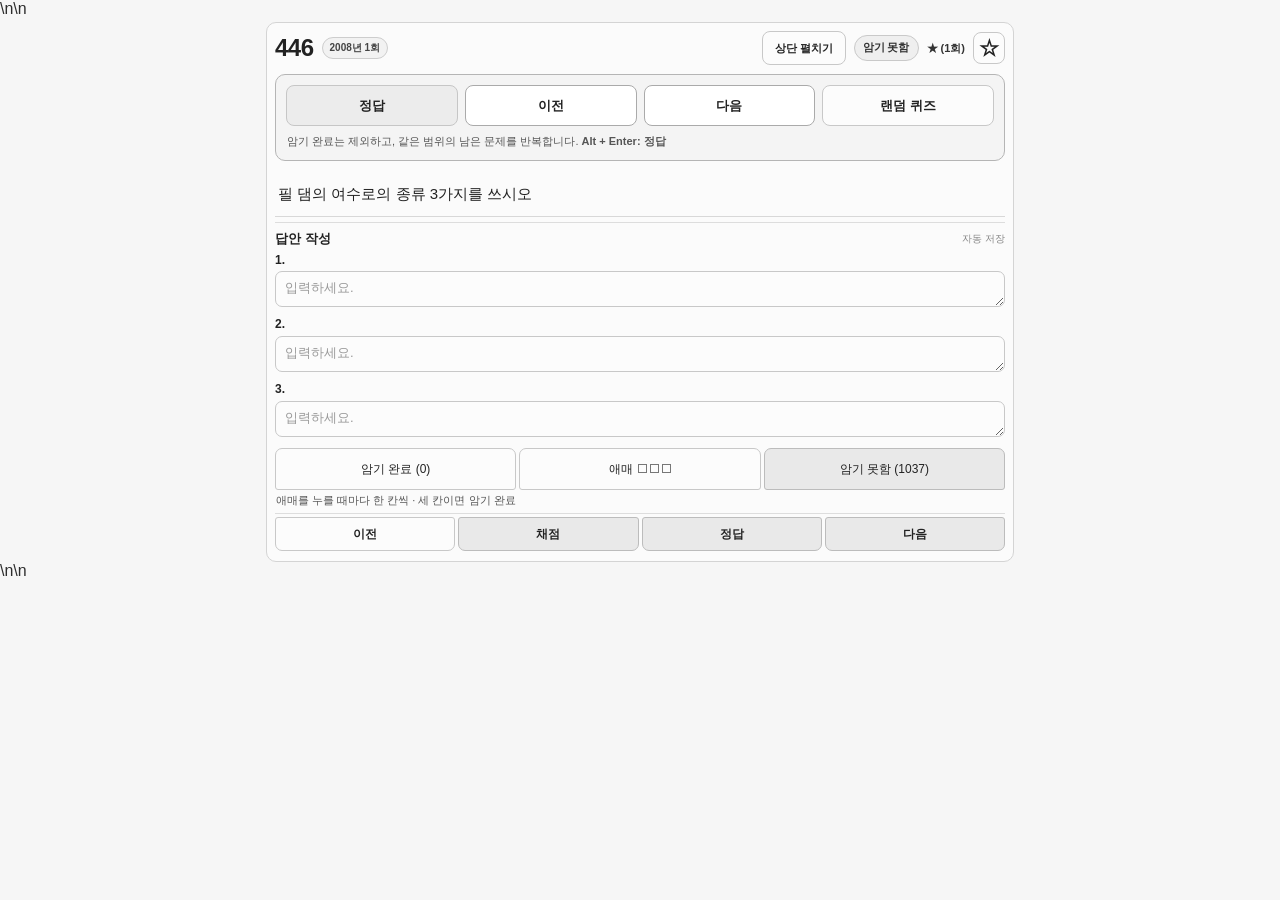
==== index.html @ f455e9ad "Add files via upload" ====
<!doctype html>
<html lang="ko" data-study-navigation="manual-cycle-20261008-v1">
<head>
<meta charset="utf-8">
<meta name="viewport" content="width=device-width,initial-scale=1,viewport-fit=cover,interactive-widget=resizes-content">
<title>index</title>
<meta name="theme-color" content="#333333">
<meta name="apple-mobile-web-app-capable" content="yes">
<meta name="apple-mobile-web-app-title" content="서술">
<style>
:root{--black:#111;--text:#222;--dark:#444;--mid:#777;--line:#d8d8d8;--line-dark:#b8b8b8;--soft:#f3f3f3;--soft-2:#fafafa;--white:#fff;--danger:#555}
*{box-sizing:border-box}html,body{margin:0;min-height:100%;overflow-x:hidden}body{font-family:-apple-system,BlinkMacSystemFont,"Segoe UI","Noto Sans KR",sans-serif;background:var(--soft);color:var(--text)}button,input,select,textarea{font:inherit;color:inherit}button{cursor:pointer;border:1px solid var(--line-dark);background:#fff;border-radius:11px;font-weight:750}button:hover{background:#f1f1f1}button:active{transform:translateY(1px)}button:focus-visible,input:focus-visible,select:focus-visible,textarea:focus-visible{outline:2px solid var(--dark);outline-offset:2px}.app{width:min(100%,920px);margin:auto;padding:10px}header{margin-bottom:10px}.title-row{display:flex;align-items:center;justify-content:space-between;gap:14px}.title-row>div{flex:1}h1{font-size:24px;margin:7px 0 8px;color:var(--black)}h2{font-size:16px;margin:0;color:var(--black)}.ghost{padding:10px 13px;background:var(--soft-2)}.progress-track{height:7px;background:#ddd;border-radius:999px;overflow:hidden}.progress-bar{height:100%;width:0;background:#555;transition:width .2s ease}.manage-panel{display:none;background:#fff;border:1px solid var(--line);border-radius:14px;padding:10px;margin-top:9px}.manage-panel.open{display:block}.header-actions{display:flex;align-items:center;justify-content:flex-end;gap:7px;flex-wrap:wrap}body.header-collapsed header{margin-bottom:6px}body.header-collapsed .title-row{justify-content:flex-end}body.header-collapsed .title-row>div:first-child{display:none!important}body.header-collapsed #managePanel{display:none!important}body.header-collapsed #manageToggle,body.header-collapsed #flashToggle,body.header-collapsed #fast30Toggle{display:none!important}body.header-collapsed #headerCompactToggle{display:inline-flex!important;align-items:center;justify-content:center;min-height:34px;padding:6px 12px}@media(max-width:560px){.title-row{display:grid;grid-template-columns:minmax(112px,150px) minmax(0,1fr);align-items:start;gap:6px}.title-row>div:first-child{min-width:0;margin-bottom:0}.header-actions{display:grid;grid-template-columns:repeat(4,minmax(0,1fr));width:100%;gap:4px;align-self:start}.header-actions button{width:100%;min-width:0;padding:0 3px;font-size:9.6px;white-space:nowrap;overflow:hidden;text-overflow:ellipsis;letter-spacing:-.2px}.ghost{min-width:0}#headerCompactToggle,#manageToggle,#flashToggle,#fast30Toggle{min-height:32px;height:32px;padding:0 3px;font-size:9.6px}body.header-collapsed .title-row{display:flex;align-items:center;justify-content:space-between}body.header-collapsed .header-actions{display:flex;width:auto}body.header-collapsed .header-actions button{width:auto;overflow:visible;text-overflow:clip}}.stats,.toolbar{display:flex;gap:7px;flex-wrap:wrap}.stats{margin-bottom:8px}.pill,.tag{display:inline-flex;align-items:center;padding:5px 9px;border-radius:999px;background:var(--soft);border:1px solid var(--line);color:var(--dark);font-size:13px;font-weight:750}.toolbar select,.toolbar input,.toolbar button{min-height:40px;padding:7px 9px;background:#fff;border:1px solid var(--line-dark);border-radius:10px}.toolbar input{flex:1;min-width:180px}.card{background:#fff;border:1px solid var(--line);border-radius:16px;padding:16px;box-shadow:0 4px 14px rgba(0,0,0,.05)}.meta{display:flex;justify-content:space-between;align-items:flex-start;gap:10px;margin-bottom:13px}.number-wrap{display:flex;align-items:center;gap:8px}#number{font-size:34px;line-height:1;color:var(--black);letter-spacing:-1px}.stars{font-size:14px;color:var(--mid);white-space:nowrap}.question{white-space:pre-wrap;overflow-wrap:anywhere;word-break:keep-all;line-height:1.75;font-size:18px;background:var(--soft-2);border:1px solid var(--line);border-radius:13px;padding:16px}.question img{display:block;max-width:100%;height:auto;object-fit:contain;margin:10px auto;filter:grayscale(100%)}.answer-section{margin-top:17px}.section-title-row{display:flex;justify-content:space-between;align-items:center;margin-bottom:9px}.autosave{font-size:12px;color:var(--mid)}.answer-item{margin-bottom:9px}.answer-label{display:block;font-weight:850;margin:0 0 5px;line-height:1.4;color:var(--black)}textarea.answer-input{width:100%;min-height:48px;height:48px;max-height:220px;padding:11px;border:1px solid var(--line-dark);border-radius:10px;resize:none;font-size:16px;line-height:1.55;background:#fff;overflow-y:hidden}textarea.answer-input:focus{outline:2px solid var(--dark);outline-offset:0;border-color:var(--dark)}.status-row{display:grid;grid-template-columns:repeat(3,1fr);gap:6px;margin:8px 0 5px}.status-row button{height:44px;background:#fff;color:#111}.status-row button.active{border:2px solid #444;background:#ededed;font-weight:900}.answer-actions{display:grid;grid-template-columns:repeat(4,1fr);gap:6px;margin-top:0}.answer-actions button{height:46px}.favorite-wide{width:100%;height:40px;margin-top:5px}.answer-input.auto-corrected{color:#444;font-weight:850;border-color:#777;background:#f1f1f1;text-decoration:underline;text-decoration-thickness:1px;text-underline-offset:3px}.result{display:none;margin-top:13px;padding:13px;border:1px solid var(--line);border-radius:11px;background:var(--soft-2);line-height:1.65}.result.show{display:block}.result-summary{font-weight:900;margin-bottom:7px}.grade-row{display:grid;grid-template-columns:28px 1fr auto;gap:8px;align-items:start;padding:6px 0;border-top:1px dashed var(--line)}.grade-symbol{font-size:19px;font-weight:900}.grade-detail{font-size:14px;color:var(--mid)}.correct-answer-after-mine{margin-top:4px;color:#222;font-weight:900;line-height:1.5}.missing{color:#555;font-weight:850;text-decoration:underline;text-decoration-thickness:1px;text-underline-offset:2px}.official{display:none;margin-top:13px;padding:14px;border:1px solid var(--line-dark);border-radius:12px;background:var(--soft-2);color:#4a4a4a;font-weight:650}.official.show{display:block}.official-group{padding:9px 0;border-bottom:1px dashed var(--line-dark);line-height:1.65;color:#444;font-weight:700}.official-group:last-child{border-bottom:0}.mnemonic{margin-top:10px;padding:11px 12px;border:1px solid var(--line-dark);border-radius:10px;background:#f1f1f1}.mnemonic-title{font-weight:900;margin-bottom:5px}.mnemonic-code{font-size:18px;font-weight:900;letter-spacing:1px;color:#111}.mnemonic-note{margin-top:4px;font-size:13px;color:var(--mid);line-height:1.55}.kbd-help{font-size:12px;color:var(--mid);margin-top:8px;text-align:center}
@media(max-width:560px){.app{padding:7px}.card{padding:11px;border-radius:13px}h1{font-size:22px}.question{font-size:16px;padding:12px}#number{font-size:30px}.tag{font-size:11px}.toolbar select,.toolbar button{flex:1}.toolbar input{order:3;flex-basis:100%}.status-row,.answer-actions{gap:4px}.status-row{margin:6px 0 4px}.status-row button{height:42px;font-size:14px}.answer-actions button{height:44px;font-size:13px;padding:4px 2px}.favorite-wide{height:38px;margin-top:4px}.grade-row{grid-template-columns:24px 1fr}.grade-row>strong{grid-column:2}}

/* 한손 조작용 초밀도 UI */
body{padding-bottom:env(safe-area-inset-bottom)}
.app{padding:6px}
header{margin-bottom:6px}
h1{font-size:21px;margin:3px 0 5px}
.ghost{padding:7px 10px;border-radius:9px}
.progress-track{height:5px}
.card{padding:10px;border-radius:12px;box-shadow:0 2px 8px rgba(0,0,0,.04)}
.meta{margin-bottom:7px}
#number{font-size:28px}
.question{font-size:16px;line-height:1.55;padding:10px;border-radius:10px}
.answer-section{margin-top:9px}
.section-title-row{margin-bottom:5px}
.answer-item{margin-bottom:5px}
.answer-label{margin-bottom:3px;font-size:14px}
textarea.answer-input{min-height:38px;height:38px;padding:7px 9px;border-radius:8px;font-size:15px;line-height:1.4}
.control-dock{position:sticky;bottom:0;z-index:20;margin:5px -4px -4px;padding:4px;background:rgba(255,255,255,.96);border-top:1px solid var(--line);backdrop-filter:blur(8px);-webkit-backdrop-filter:blur(8px)}
.status-row{gap:3px;margin:0 0 3px}
.status-row button{height:34px;border-radius:8px;font-size:13px;padding:2px}
.answer-actions{gap:3px}
.answer-actions button{height:36px;border-radius:8px;font-size:13px;padding:2px}
.result,.official{margin-top:8px;padding:9px}
.kbd-help{margin-top:4px}
@media(max-width:560px){.app{padding:4px}.card{padding:8px}.question{padding:9px;font-size:15px}.answer-section{margin-top:7px}textarea.answer-input{min-height:36px;height:36px;padding:6px 8px}.status-row button{height:32px;font-size:12px}.answer-actions button{height:34px;font-size:12px}.control-dock{margin-left:-2px;margin-right:-2px}}


/* 2026-07 한손 조작 중심 초간결 UI */
:root{
  --black:#111;--text:#222;--dark:#3f3f3f;--mid:#777;
  --line:#dedede;--line-dark:#bdbdbd;--soft:#f4f4f4;--soft-2:#fafafa;--white:#fff
}
html{background:#f2f2f2}
body{background:#f2f2f2;padding-bottom:calc(82px + env(safe-area-inset-bottom))}
.app{width:min(100%,760px);padding:4px 6px 0}
header{position:sticky;top:0;z-index:30;margin:0 -2px 5px;padding:4px 2px 5px;background:rgba(242,242,242,.96);backdrop-filter:blur(8px);-webkit-backdrop-filter:blur(8px)}
.title-row{gap:8px;min-height:36px}
h1{font-size:18px;line-height:1.1;margin:0 0 4px;letter-spacing:-.4px}
.ghost{min-width:48px;height:32px;padding:0 9px;border-radius:8px;font-size:12px;background:#fff}
.progress-track{height:3px;border-radius:0;background:#d6d6d6}
.progress-bar{background:#4b4b4b}
.manage-panel{margin-top:5px;padding:7px;border-radius:9px;box-shadow:none}
.stats{gap:4px;margin-bottom:5px}.pill{padding:3px 7px;font-size:11px}
.toolbar{gap:4px}.toolbar select,.toolbar input,.toolbar button{min-height:34px;height:34px;padding:4px 7px;border-radius:7px;font-size:12px}
.toolbar input{min-width:130px}
.card{padding:8px 8px 10px;border-radius:10px;border:1px solid var(--line);box-shadow:none}
.meta{align-items:center;margin-bottom:5px}
#number{font-size:24px;letter-spacing:-.5px}.tag{padding:3px 7px;font-size:10px}.stars{font-size:11px}
.question{padding:8px 3px 10px;border:0;border-bottom:1px solid var(--line);border-radius:0;background:#fff;font-size:15px;line-height:1.5}
.question img{margin:6px auto}
.answer-section{margin-top:7px}.section-title-row{margin-bottom:4px}
.section-title-row h2{font-size:13px}.autosave{font-size:10px}
.answer-item{margin-bottom:4px}.answer-label{font-size:12px;margin-bottom:2px}
textarea.answer-input{min-height:35px;height:35px;max-height:160px;padding:6px 8px;border-radius:7px;font-size:14px;line-height:1.35}
.result,.official{margin-top:6px;padding:8px;border-radius:8px;font-size:13px}
.official h2{font-size:14px}.official-group{padding:6px 0;line-height:1.5}.mnemonic{margin-top:7px;padding:8px;border-radius:7px}
.control-dock{
  position:fixed;left:50%;bottom:0;transform:translateX(-50%);z-index:100;
  width:min(100%,760px);margin:0;padding:5px 7px calc(5px + env(safe-area-inset-bottom));
  background:rgba(255,255,255,.98);border-top:1px solid #cfcfcf;
  box-shadow:0 -2px 10px rgba(0,0,0,.06);backdrop-filter:blur(10px);-webkit-backdrop-filter:blur(10px)
}
.status-row{gap:4px;margin:0 0 4px}.status-row button{height:30px;border-radius:7px;font-size:11px;padding:0 2px;font-weight:750}
.status-row button.active{border:1px solid #555;background:#dedede;font-weight:900}
.answer-actions{gap:4px}.answer-actions button{height:38px;border-radius:8px;font-size:13px;padding:0 2px}
.answer-actions #check,.answer-actions #next{font-weight:900;border-color:#777;background:#ececec}
.answer-actions #next{background:#dcdcdc}
button:active{transform:none;background:#d7d7d7}
.answer-input.auto-corrected{color:#444;background:#ededed;border-color:#777;font-weight:850;text-decoration:none}
@media(max-width:560px){
  body{padding-bottom:calc(80px + env(safe-area-inset-bottom))}
  .app{padding:3px 4px 0}.card{padding:7px 7px 9px}.question{font-size:14.5px;padding:7px 2px 8px}
  .control-dock{padding-left:5px;padding-right:5px}.status-row button{height:29px;font-size:10.5px}.answer-actions button{height:37px;font-size:12.5px}
  textarea.answer-input{font-size:14px}
}


.reset-confirm-modal{display:none;position:fixed;inset:0;z-index:99999;align-items:center;justify-content:center;padding:18px}
.reset-confirm-modal.show{display:flex}
.reset-confirm-backdrop{position:absolute;inset:0;background:rgba(0,0,0,.48)}
.reset-confirm-dialog{position:relative;z-index:1;width:min(92vw,390px);background:#fff;border:1px solid #8f8f8f;border-radius:14px;padding:18px;box-shadow:0 12px 40px rgba(0,0,0,.25)}
.reset-confirm-title{font-size:19px;font-weight:950;color:#111;margin-bottom:9px}
.reset-confirm-desc{font-size:14px;line-height:1.55;color:#444}
.reset-confirm-actions{display:grid;grid-template-columns:1fr 1fr;gap:8px;margin-top:16px}
.reset-confirm-actions button{height:44px;font-weight:900}
#resetConfirmYes{background:#222;color:#fff;border-color:#222}
body.reset-modal-open{overflow:hidden}
</style>
<style id="inline-status-final">
body{padding-bottom:calc(52px + env(safe-area-inset-bottom))!important}
.inline-status{display:grid!important;position:static!important;grid-template-columns:repeat(3,1fr);gap:4px!important;margin:5px 0 1px!important;padding:0!important;background:transparent!important;border:0!important;box-shadow:none!important}
.inline-status button{height:34px!important;min-height:34px!important;border-radius:7px!important;font-size:12px!important;padding:0 3px!important;background:#fff!important;color:#222!important}
.inline-status button.active{background:#dedede!important;border:1px solid #555!important;color:#111!important;font-weight:900!important}
.control-dock{padding:5px 7px calc(5px + env(safe-area-inset-bottom))!important}
.control-dock .answer-actions{margin:0!important}
@media(max-width:560px){body{padding-bottom:calc(50px + env(safe-area-inset-bottom))!important}.inline-status button{height:32px!important;min-height:32px!important;font-size:11.5px!important}}
</style>

<style id="inline-all-controls-final">
body{
  padding-bottom:12px!important;
}
.control-dock{
  display:none!important;
}
.inline-status{
  margin-bottom:4px!important;
}
.inline-actions{
  display:grid!important;
  grid-template-columns:repeat(4,1fr)!important;
  gap:4px!important;
  margin:0!important;
  padding:0!important;
  position:static!important;
  background:transparent!important;
  border:0!important;
  box-shadow:none!important;
}
.inline-actions button{
  height:36px!important;
  min-height:36px!important;
  padding:0 4px!important;
  border-radius:7px!important;
  font-size:12px!important;
  font-weight:800!important;
  background:#fff!important;
  color:#222!important;
  border:1px solid #bcbcbc!important;
}
.inline-actions #check,
.inline-actions #next{
  background:#dedede!important;
  border-color:#8d8d8d!important;
}
@media(max-width:560px){
  body{padding-bottom:8px!important}
  .inline-actions button{
    height:34px!important;
    min-height:34px!important;
    font-size:11.5px!important;
  }
}
</style>


<style id="final-simple-onehand-ui">
body{
  padding-bottom:8px!important;
  background:#f2f2f2!important;
}
.app-header{
  padding-top:4px!important;
  padding-bottom:4px!important;
}
.app-title{
  font-size:18px!important;
  font-weight:900!important;
}
#manageToggle{
  height:32px!important;
  min-height:32px!important;
  padding:0 11px!important;
  font-size:12px!important;
  font-weight:800!important;
}
.question-card{
  margin-top:5px!important;
  padding:8px!important;
  border-radius:10px!important;
  box-shadow:none!important;
  border:1px solid #d5d5d5!important;
  background:#fff!important;
}
.question-top{
  margin-bottom:5px!important;
}
.question-number{
  font-size:29px!important;
  line-height:1!important;
  font-weight:950!important;
  letter-spacing:-1px!important;
}
.question-tag{
  font-size:10px!important;
  font-weight:800!important;
  padding:3px 7px!important;
}
.question-text{
  margin:6px 0 8px!important;
  line-height:1.45!important;
  font-size:14px!important;
}
.answer-head{
  display:none!important;
}
.answer-section{
  margin-top:5px!important;
  padding-top:7px!important;
  border-top:1px solid #dddddd!important;
}
.answer-item{
  margin-bottom:5px!important;
}
.answer-item label{
  display:block!important;
  margin:0 0 3px!important;
  font-size:12px!important;
  font-weight:900!important;
}
.answer-item textarea,
.answer-item input{
  min-height:35px!important;
  height:35px!important;
  padding:7px 9px!important;
  border-radius:7px!important;
  font-size:13px!important;
  line-height:1.35!important;
  background:#fff!important;
  color:#222!important;
  border:1px solid #bdbdbd!important;
}
.inline-status{
  margin:7px 0 0!important;
  gap:3px!important;
}
.inline-status button{
  height:32px!important;
  min-height:32px!important;
  border-radius:7px 7px 3px 3px!important;
  font-size:11.5px!important;
  font-weight:850!important;
  border:1px solid #bcbcbc!important;
}
.inline-actions{
  margin-top:3px!important;
  gap:3px!important;
  padding-top:3px!important;
  border-top:1px solid #d8d8d8!important;
}
.inline-actions button{
  height:34px!important;
  min-height:34px!important;
  border-radius:3px 3px 7px 7px!important;
  font-size:11.5px!important;
  font-weight:900!important;
}
.grade-result,
.answer-panel,
.mnemonic,
.explanation{
  margin-top:7px!important;
  padding:8px!important;
  border-radius:7px!important;
  border:1px solid #d2d2d2!important;
  background:#f5f5f5!important;
  color:#2f2f2f!important;
}
.answer-panel h3,
.mnemonic h3,
.explanation h3{
  margin:0 0 5px!important;
  font-size:13px!important;
  font-weight:900!important;
  color:#333!important;
}
@media(max-width:560px){
  .question-card{
    padding:7px!important;
    margin-top:4px!important;
  }
  .question-number{
    font-size:27px!important;
  }
  .question-text{
    font-size:13.5px!important;
  }
  .answer-item textarea,
  .answer-item input{
    min-height:34px!important;
    height:34px!important;
    font-size:12.5px!important;
  }
  .inline-status button{
    height:31px!important;
    min-height:31px!important;
  }
  .inline-actions button{
    height:33px!important;
    min-height:33px!important;
  }
}
</style>


<style id="strict-grayscale-memory-final">
html, body, body *{
  color-scheme:light!important;
}
body{
  background:#f2f2f2!important;
  color:#222!important;
}
button,
input,
textarea,
select,
.question-card,
.official,
.result,
.mnemonic,
.mnemonic-scene,
.mnemonic-note,
.mnemonic-code{
  color:#222!important;
  border-color:#bcbcbc!important;
}
button,
input,
textarea,
select{
  background:#fff!important;
}
button.active,
button.primary,
button.good,
#check,
#next{
  background:#dedede!important;
  color:#111!important;
  border-color:#8d8d8d!important;
}
.result.ok,
.result.partial,
.result.bad,
.correct,
.wrong,
.missing,
.grade-result{
  color:#333!important;
  background:#ededed!important;
  border-color:#bcbcbc!important;
}
#progressBar{
  background:#555!important;
}
.mnemonic{
  margin-top:8px!important;
  padding:9px!important;
  background:#ececec!important;
  border:1px solid #bcbcbc!important;
  border-radius:8px!important;
}
.mnemonic-title{
  margin-bottom:6px!important;
  color:#222!important;
  font-size:12px!important;
  font-weight:900!important;
}
.mnemonic-code{
  padding:7px 8px!important;
  background:#fff!important;
  border:1px solid #c4c4c4!important;
  border-radius:6px!important;
  color:#111!important;
  font-size:14px!important;
  font-weight:900!important;
  line-height:1.45!important;
}
.mnemonic-scene{
  margin-top:5px!important;
  padding:7px 8px!important;
  background:#dedede!important;
  border-radius:6px!important;
  color:#222!important;
  font-size:12.5px!important;
  font-weight:800!important;
  line-height:1.45!important;
}
.mnemonic-note{
  margin-top:6px!important;
  color:#555!important;
  font-size:11.5px!important;
  line-height:1.55!important;
}
</style>


<style id="recommended-simple-tools">
/* 추천 기능: 기존 화면 유지, 모든 요소 무채색 */
.toolbar .study-tool{min-width:54px;background:#fff;color:#222;border-color:#b8b8b8}
.toolbar .study-tool.active{background:#dedede;color:#111;border-color:#777;font-weight:900}
.confidence-row{display:grid;grid-template-columns:repeat(5,1fr);gap:3px;margin:7px 0 0}
.confidence-row button{height:32px;min-height:32px;padding:0 2px;border-radius:7px;background:#fff;color:#222;border:1px solid #bcbcbc;font-size:12px;font-weight:850}
.confidence-row button.active{background:#dedede;color:#111;border-color:#555;font-weight:950}
.exam-running #reveal{display:none!important}
.exam-running #check{grid-column:span 2}
.exam-running .answer-actions{grid-template-columns:1fr 2fr 1fr!important}
@media(max-width:560px){.toolbar .study-tool{flex:1;min-width:48px}.confidence-row button{height:31px;min-height:31px;font-size:11px}}

#frequency{font-weight:850;color:#333!important;letter-spacing:0!important}
.meta-tools{display:flex;align-items:center;gap:8px;white-space:nowrap}
#favoriteToggle{width:32px;height:32px;min-width:32px;padding:0;border-radius:8px;background:#fff!important;color:#222!important;border:1px solid #bcbcbc!important;font-size:20px;line-height:1;font-weight:800}
#favoriteToggle.active{background:#dedede!important;border-color:#777!important;color:#111!important}
@media(max-width:560px){.meta-tools{gap:5px}#favoriteToggle{width:29px;height:29px;min-width:29px;font-size:18px}}
</style>

<style id="mobile-input-zoom-prevention">
/* 모바일 입력 시 브라우저 자동 확대 방지: 입력 기능과 수동 확대는 유지 */
@media (max-width: 768px){
  input, textarea, select,
  textarea.answer-input,
  .answer-item textarea,
  .answer-item input{
    font-size:16px!important;
  }
}
</style>

<style id="github-mobile-status-filter-fix">
.status-filter-quick{display:grid;grid-template-columns:repeat(4,1fr);gap:4px;margin-top:6px}
.status-filter-quick button{height:34px;min-height:34px;padding:0 4px;border-radius:7px;background:#fff!important;color:#222!important;border:1px solid #bcbcbc!important;font-size:11.5px;font-weight:850}
.status-filter-quick button.active{background:#dedede!important;border-color:#555!important;color:#111!important;font-weight:950}
@media(max-width:560px){
  .status-filter-quick{position:sticky;top:0;z-index:2;margin-top:5px}
  .status-filter-quick button{height:36px;min-height:36px;font-size:12px}
}
</style>

<style id="binary-memory-study-ui">
/* 암기 완료 / 암기 못함 2단계 학습 구분 */
.status-filter-quick{grid-template-columns:repeat(3,1fr)!important}
.inline-status{grid-template-columns:repeat(2,1fr)!important}
.inline-status #markMastered.active{background:#222!important;color:#fff!important;border-color:#222!important}
.inline-status #markUnmastered.active{background:#6a6a6a!important;color:#fff!important;border-color:#555!important}
.memory-state-badge{display:inline-flex;align-items:center;justify-content:center;min-height:26px;padding:3px 8px;border:1px solid #aaa;border-radius:999px;background:#f4f4f4;color:#333!important;font-size:10.5px;font-weight:950;white-space:nowrap}
.memory-state-badge.done{background:#222!important;color:#fff!important;border-color:#222!important}
.memory-state-badge.need{background:#777!important;color:#fff!important;border-color:#666!important}
#memorizedCount{background:#e7e7e7!important;border-color:#999!important;font-weight:950}
#needsStudyCount{background:#d5d5d5!important;border-color:#888!important;font-weight:950}
@media(max-width:560px){.memory-state-badge{min-height:24px;padding:2px 6px;font-size:9.5px}.status-filter-quick button{font-size:11.5px}}
</style>

<style id="past-year-filter-ui">
/* 전체문항 선택창과 과년도 버튼은 작은 화면에서도 함께 배치한다. */
.toolbar .mode-year-controls{display:flex;align-items:center;gap:4px;min-width:0;flex:0 0 auto}
.toolbar .mode-year-controls #mode{min-width:0;max-width:174px;flex:1 1 auto}
.toolbar #yearToggle{flex:0 0 auto;white-space:nowrap;min-width:66px;font-weight:850}
#yearToggle.active{background:#dedede!important;border-color:#777!important}
#yearToggle:disabled{opacity:.55;cursor:default}
.year-panel{margin-top:6px;padding:8px;border:1px solid #bcbcbc;border-radius:8px;background:#fafafa}
.year-panel[hidden],.year-active-summary[hidden]{display:none!important}
.year-panel-head{display:flex;align-items:center;justify-content:space-between;gap:8px;margin-bottom:7px}
.year-panel-head strong{font-size:12px}
.year-panel-head button{padding:3px 8px;min-height:28px;border-radius:6px;font-size:11px}
.year-options{display:grid;grid-template-columns:repeat(4,minmax(0,1fr));gap:5px}
.year-options button{min-height:38px;padding:6px 3px;border-radius:7px;font-size:12px;line-height:1.35;white-space:nowrap}
.year-options button[aria-pressed="true"]{background:#dedede!important;border-color:#555!important;font-weight:950}
.year-options .year-count{margin-left:3px;font-size:10.5px;font-weight:650}
.year-panel-help{margin:7px 0 0;font-size:11px;line-height:1.5;color:#666!important}
.year-active-summary{display:flex;align-items:center;justify-content:space-between;gap:5px;margin-top:6px;padding:5px 8px;border:1px solid #c4c4c4;border-radius:7px;background:#ededed;font-size:11.5px;font-weight:800}
.year-active-summary button{min-height:27px;padding:3px 7px;border-radius:6px;font-size:11px;white-space:nowrap}
.year-active-summary button:disabled{opacity:.55;cursor:default}
@media(max-width:560px){
  #managePanel>.toolbar{display:grid;grid-template-columns:minmax(0,1fr) auto auto;gap:4px}
  #managePanel>.toolbar .mode-year-controls{grid-column:1 / -1;width:100%}
  #managePanel>.toolbar .mode-year-controls #mode{max-width:none;width:0;flex:1 1 0;min-height:36px;height:36px}
  #managePanel>.toolbar #yearToggle{min-height:36px;height:36px;min-width:88px}
  #managePanel>.toolbar #search{grid-row:2;order:0;min-width:0;width:100%}
  #managePanel>.toolbar #shuffle,#managePanel>.toolbar #reset{grid-row:2}
  .year-options{grid-template-columns:repeat(3,minmax(0,1fr));gap:4px}
  .year-options button{font-size:11.5px;min-height:38px}
  .year-options .year-count{font-size:10px;margin-left:2px}
}
</style>
<style id="civil-grade-v2-style">
.grade-reason{font-size:11px;margin-top:3px;color:#666!important}
.answer-item textarea.answer-input{height:auto!important;min-height:36px!important;max-height:220px!important;resize:vertical;field-sizing:content}
</style>
<meta name="civil-grading-version" content="civil-445-20261008-v2">

<style id="taltal-final-ui">
.taltal-dup,.year-dup{margin:0 0 7px;padding:7px 9px;border:1px solid #bcbcbc;border-radius:8px;background:#f5f5f5;font-size:12px;font-weight:850;line-height:1.5}
.taltal-dup .same,.year-dup .same{font-weight:950}
.taltal-dup .similar,.year-dup .similar{font-weight:800;color:#555}
.taltal-source{font-size:11px;color:#666;font-weight:800;margin:0 0 5px}
.taltal-problem-img,.taltal-solution-img{display:block;width:auto;max-width:100%;height:auto!important;max-height:none!important;object-fit:contain;margin:5px auto 8px;filter:none!important}
/* Problem and answer scans share one visual width. Problem = V7 x 1.2. */
.taltal-problem-img,.taltal-solution-img{max-width:min(48.96%,490px)}
@media(max-width:700px){
  .taltal-problem-img,.taltal-solution-img{max-width:57.6%}
}
@media(max-width:480px){
  .taltal-problem-img,.taltal-solution-img{max-width:69.12%}
}
.taltal-manual-note{font-size:11px;color:#666;margin:4px 0 7px;line-height:1.5}
/* V9: both sources have exactly the same rendered width, independent of
   their different parent panels and the intrinsic image dimensions. */
.taltal-media{display:block;margin:6px auto 9px;max-width:100%;padding:0}
.taltal-media .taltal-problem-img,.taltal-media .taltal-solution-img{display:block;width:100%!important;max-width:100%!important;height:auto!important;max-height:none!important;margin:0!important;object-fit:contain}
.taltal-dup,.year-dup,.taltal-source{display:none!important}
</style>


<style id="taltal-structured-content-style">
.taltal-structured-question{white-space:normal!important;min-width:0}
.taltal-structured-question p{margin:0 0 .7em;white-space:pre-wrap;line-height:inherit}
.taltal-structured-question p:last-child{margin-bottom:0}
.taltal-structured-question table{border-collapse:collapse;width:100%;margin:10px 0;table-layout:auto;font-size:inherit;line-height:1.6}
.taltal-structured-question td,.taltal-structured-question th{border:1px solid #c8c8c8;padding:8px 9px;text-align:left;vertical-align:middle;white-space:pre-wrap;overflow-wrap:anywhere}
.taltal-structured-question th{background:#f2f2f2;font-weight:800}
.taltal-structured-question ul,.taltal-structured-question ol{padding-left:1.6em;margin:.5em 0}
.taltal-source-figure{margin:12px auto;max-width:720px;min-width:0}
.taltal-source-figure img{display:block;max-width:100%;width:auto;height:auto;margin:0 auto;object-fit:contain}
.taltal-source-figure figcaption{font-size:12px;line-height:1.6;margin-top:5px;color:#666;text-align:center;white-space:pre-wrap}
.taltal-section-prompt{margin:14px 0 8px;padding-top:9px;border-top:1px solid #dedede;white-space:pre-wrap;font-size:14px;line-height:1.65;overflow-wrap:anywhere;grid-column:1/-1}
.taltal-section-prompt:first-child{margin-top:0;padding-top:0;border-top:0}
.taltal-section-prompt strong{display:block;margin-bottom:3px;font-weight:850}
.taltal-section-prompt p{margin:0;font-weight:650}
.taltal-solution-extras{margin-top:12px;white-space:pre-wrap;line-height:1.65}
#civilRandomQuiz .taltal-section-prompt{font-size:15px;margin:8px 0 0}
@media(max-width:560px){.taltal-structured-question td,.taltal-structured-question th{padding:6px}.taltal-section-prompt,#civilRandomQuiz .taltal-section-prompt{font-size:13px}.taltal-source-figure{margin:9px auto}}
</style>

<style id="taltal-category-style">
.taltal-category-wrap{display:flex;align-items:center;gap:7px;font-size:12px;font-weight:800;min-width:0}
.taltal-category-wrap[hidden]{display:none!important}
#taltalCategory{max-width:100%;min-width:180px}
body.daily30-mode #taltalCategory{opacity:.5;pointer-events:none}
@media(max-width:560px){.taltal-category-wrap{flex-basis:100%;width:100%}#taltalCategory{min-width:0;flex:1}}
</style>

<style id="taltal-subquestion-presentation-style">
.taltal-section-prompt .taltal-subquestion{margin:0;font-weight:750}
.taltal-section-prompt .taltal-answer-group-label{margin:6px 0 0;font-size:13px}
.taltal-section-prompt .taltal-flash-field-label{margin:6px 0 0;font-weight:750}
.taltal-section-prompt>.taltal-answer-group-label:first-child,.taltal-section-prompt>.taltal-flash-field-label:first-child{margin-top:0}
.flash-question .taltal-section-prompt{font-size:inherit;line-height:inherit}
@media(max-width:560px){
main.card:has(#question.taltal-structured-question)>.meta{flex-wrap:wrap;align-items:flex-start;gap:7px}
main.card:has(#question.taltal-structured-question)>.meta>.number-wrap{flex:1 1 100%;min-width:0}
main.card:has(#question.taltal-structured-question)>.meta>.number-wrap .tag{min-width:0;max-width:calc(100% - 4em);white-space:normal;word-break:keep-all}
main.card:has(#question.taltal-structured-question)>.meta>.meta-tools{margin-left:auto}
}
</style>


<style id="soft-ui-v17">
:root{
  --black:#222!important;
  --text:#2d2d2d!important;
  --dark:#7a7a7a!important;
  --mid:#888!important;
  --line:#d6d6d6!important;
  --line-dark:#c7c7c7!important;
  --soft:#f6f6f6!important;
  --soft-2:#fbfbfb!important;
}
html,body{background:#f6f6f6!important;color:#2d2d2d!important}
header,.app-header{background:#f6f6f6!important}
.progress-track{background:#dfdfdf!important}
.progress-bar,#progressBar{background:#9a9a9a!important}
.card,.question-card,.manage-panel,.official,.result,.mnemonic,.year-panel,.year-active-summary{
  background:#fbfbfb!important;
  border-color:#d4d4d4!important;
  box-shadow:none!important;
}
.question,.question-text{background:#fbfbfb!important;border-color:#d8d8d8!important;color:#222!important}
button,
.ghost,
.toolbar button,
.toolbar select,
.toolbar input,
textarea.answer-input,
.answer-item textarea,
.answer-item input,
.status-filter-quick button,
.year-panel-head button,
.year-active-summary button,
#favoriteToggle,
.inline-status button,
.inline-actions button{
  background:#fcfcfc!important;
  color:#222!important;
  border-color:#c8c8c8!important;
  box-shadow:none!important;
}
button:hover,.ghost:hover,.toolbar button:hover,.inline-actions button:hover,.inline-status button:hover,#favoriteToggle:hover{background:#f2f2f2!important}
button:active,.ghost:active,.toolbar button:active,.inline-actions button:active,.inline-status button:active,#favoriteToggle:active{background:#ececec!important;transform:none!important}
textarea.answer-input::placeholder,.answer-item textarea::placeholder,.answer-item input::placeholder{color:#9a9a9a!important}
textarea.answer-input:focus,.answer-item textarea:focus,.answer-item input:focus,.toolbar input:focus,.toolbar select:focus{
  border-color:#b8b8b8!important;
  outline:1px solid #d8d8d8!important;
  box-shadow:none!important;
}
.pill,.tag,.memory-state-badge{
  background:#f2f2f2!important;
  color:#444!important;
  border-color:#cdcdcd!important;
}
.memory-state-badge.done,
.memory-state-badge.need,
#memorizedCount,
#needsStudyCount{
  background:#efefef!important;
  color:#333!important;
  border-color:#c9c9c9!important;
}
.inline-status #markMastered.active,
.inline-status #markUnmastered.active,
.status-row button.active,
.status-filter-quick button.active,
.year-options button[aria-pressed="true"],
#favoriteToggle.active,
button.active,
button.primary,
button.good,
#check,
#next,
.inline-actions #check,
.inline-actions #next{
  background:#e9e9e9!important;
  color:#222!important;
  border-color:#bcbcbc!important;
}
.answer-input.auto-corrected,
.result.ok,.result.partial,.result.bad,.correct,.wrong,.missing,.grade-result{
  background:#f1f1f1!important;
  color:#333!important;
  border-color:#cccccc!important;
}
.official-group,.grade-row,.inline-actions,.answer-section{border-color:#dddddd!important}
.mnemonic,.mnemonic-scene{background:#f3f3f3!important;border-color:#d2d2d2!important;color:#333!important}
.mnemonic-code{background:#fbfbfb!important;border-color:#d2d2d2!important;color:#222!important}
#markMastered,#markUnmastered{font-weight:800!important}
#check,#next,#prev,#reveal,.inline-actions button{font-weight:850!important}
</style>

<style id="simple-header-layout">
@media(max-width:560px){header .header-actions{grid-template-columns:repeat(3,minmax(0,1fr))}}
</style>
<style id="question-media-visibility">
.study-question-prompt{white-space:pre-wrap;line-height:inherit}
.study-question-details{margin-top:12px;white-space:normal;line-height:1.65}
.study-question-details p{margin:7px 0;white-space:pre-wrap}
#question .taltal-source-figure,#flashQuestion .taltal-source-figure,#flashAnswerText .taltal-source-figure,#officialContent .taltal-source-figure,#civilRandomQuiz .taltal-source-figure{display:block;max-width:100%;max-height:none;overflow:visible;margin:10px auto}
#question .taltal-source-figure img,#flashQuestion .taltal-source-figure img,#flashAnswerText .taltal-source-figure img,#officialContent .taltal-source-figure img,#civilRandomQuiz .taltal-source-figure img{display:block;max-width:100%;width:auto;height:auto!important;max-height:none!important;object-fit:contain;filter:none!important;margin:0 auto}
.flash-card:has(.taltal-source-figure){justify-content:flex-start;touch-action:pan-y;overscroll-behavior:auto}
</style>

<style id="taltal-category-buttons">
#taltalCategoryToggle{white-space:nowrap;flex:0 0 auto;min-width:104px}
#taltalCategoryToggle.active{background:#e9e9e9!important;border-color:#bcbcbc!important;color:#222!important}
#taltalCategoryPanel[hidden],#taltalCategorySummary[hidden],#taltalCategoryClear[hidden],#taltalCategory[hidden]{display:none!important}
#taltalCategoryPanel{margin-top:7px;padding:9px;border-color:#d4d4d4!important;background:#fafafa!important}
.taltal-category-help{word-break:keep-all;margin:0 0 7px;font-size:11px;line-height:1.55;color:#555!important}
#taltalCategoryOptions{display:grid;grid-template-columns:repeat(2,minmax(0,1fr));gap:6px;max-height:min(48vh,410px);overflow-y:auto;overscroll-behavior:contain;padding:2px 3px 3px 0;scrollbar-gutter:stable}
#taltalCategoryOptions>button{display:flex;align-items:center;justify-content:space-between;gap:6px;min-height:42px;min-width:0;padding:8px 10px;border:1px solid #c8c8c8!important;border-radius:7px;background:#fcfcfc!important;color:#222!important;font-size:12px;line-height:1.4;text-align:left;font-weight:600;box-shadow:none!important}
#taltalCategoryOptions>button:hover{background:#f0f0f0!important}
#taltalCategoryOptions>button[aria-pressed="true"]{background:#e9e9e9!important;border-color:#a9a9a9!important;font-weight:750}
.taltal-category-name{min-width:0;word-break:keep-all;overflow-wrap:anywhere}
.taltal-category-count{flex:0 0 auto;white-space:nowrap;font-size:11px;color:#555!important;font-weight:500}
#taltalCategoryOptions>.taltal-category-all{grid-column:1/-1}
.taltal-category-group{grid-column:1/-1;margin:7px 0 0;padding:4px 2px;color:#333!important;font-size:12px;font-weight:750}
#taltalCategorySummary{gap:9px;padding:6px 9px;background:#f0f0f0!important;border-color:#d2d2d2!important;font-size:12px;font-weight:600}
#taltalCategoryActiveText{flex:1;min-width:0;line-height:1.5;word-break:keep-all;overflow-wrap:anywhere}
.taltal-category-summary-actions{display:flex;align-items:center;gap:4px;flex-shrink:0}
#taltalCategorySummary button{background:#fcfcfc!important;color:#222!important;border-color:#c8c8c8!important;font-weight:600}
@media(max-width:560px){
  #managePanel>.toolbar #taltalCategoryToggle{height:36px;min-height:36px;min-width:94px;padding:4px 5px;font-size:11px}
  #managePanel>.toolbar #yearToggle{min-width:66px}
  #taltalCategoryPanel{padding:7px}
  #taltalCategoryOptions{gap:5px;max-height:43vh}
  #taltalCategoryOptions>button{padding:7px 6px;min-height:44px;font-size:11px;gap:4px}
  .taltal-category-count{font-size:10px}
  #taltalCategorySummary{flex-wrap:wrap;font-size:11px}
  .taltal-category-summary-actions{margin-left:auto}
}
</style>

<style id="scoped-repeat-completion-style">
body.study-empty .flash-ratings{display:none!important}
body.study-empty #flashCard{cursor:default}
</style>
<style id="answer-label-cleanup">
/* Empty labels must not reserve a line or a grid column. */
.answer-label:empty,#civilRandomQuiz .rq-input-label:empty{display:none!important}
#civilRandomQuiz .rq-answer-row.rq-unlabeled{display:block}
</style>

<style id="answer-caption-cleanup">
.answer-item label:empty,.rq-input-label:empty,.taltal-section-prompt:empty{display:none!important;margin:0!important;padding:0!important}
.acrostic-mnemonic .context-memory-code{font-weight:600!important;overflow-wrap:anywhere}
.acrostic-mnemonic .context-memory-meaning{font-weight:400!important}
</style>
<style id="memory-three-step-ui">
.memory-three-help{margin:3px 1px 5px;font-size:11px;line-height:1.4;font-weight:400;color:#555}
body.flashcard-mode .memory-three-help,body.study-empty .memory-three-help{display:none!important}

/* The three choices share the same row in typing and flashcard modes. */
.status-row.inline-status,.flash-ratings{grid-template-columns:repeat(3,minmax(0,1fr))!important}
.status-row.inline-status>button,.flash-ratings>button{min-width:0;min-height:42px!important;height:auto!important;padding:5px 4px!important;line-height:1.35;white-space:normal;font-size:12px!important;color:#222!important}
#markMastered,#markUncertain,#markUnmastered,.flash-ratings>button{font-weight:500!important}
#markUncertain,.flash-ratings [data-rate="uncertain"]{display:flex;align-items:center;justify-content:center;flex-wrap:wrap;gap:5px}
.memory-squares{display:inline-flex;align-items:center;gap:3px;flex:none;pointer-events:none}
.memory-square{display:block;width:9px;height:9px;box-sizing:border-box;border:1px solid #777;background:transparent!important}
.memory-square.filled{background:#777!important}
.inline-status #markUncertain.active,.flash-ratings button.active{background:#e9e9e9!important;color:#222!important;border-color:#a6a6a6!important}
.memory-state-badge.uncertain{background:#efefef!important;color:#333!important;border-color:#b8b8b8!important;font-weight:500}
@media(max-width:400px){.status-row.inline-status>button,.flash-ratings>button{font-size:11px!important;padding:5px 2px!important}.memory-squares{gap:2px}.memory-square{width:8px;height:8px}#markUncertain,.flash-ratings [data-rate="uncertain"]{gap:4px}}
</style>


<link rel="manifest" href="manifest.webmanifest">
<meta name="theme-color" content="#efefef">
<meta name="apple-mobile-web-app-capable" content="yes">
<meta name="apple-mobile-web-app-status-bar-style" content="default">
<meta name="apple-mobile-web-app-title" content="토목기사15">
<link rel="apple-touch-icon" href="apple-touch-icon.png">
<script src="sync-config.js"></script>
\n<style id="daily15-ui-style">
#daily15Toggle{font-weight:850}#daily15Toggle.active{background:#dedede;border-color:#777}
.daily15-summary{margin:4px 0 7px;padding:7px 9px;border:1px solid #bcbcbc;border-radius:8px;background:#f1f1f1;color:#333;font-size:12px;line-height:1.45}
.daily15-summary strong{color:#111}.daily15-kind{display:inline-flex;margin-left:6px;padding:2px 6px;border:1px solid #bbb;border-radius:999px;background:#f5f5f5;color:#555;font-size:10px;font-weight:700}
.sync-dot{display:inline-block;width:7px;height:7px;border-radius:50%;background:#aaa;margin-right:5px}.sync-dot.on{background:#555}.sync-dot.err{background:#888}
@media(max-width:560px){#daily15Toggle{font-size:9.6px!important}.daily15-summary{font-size:11px;padding:6px 7px;margin:3px 0 5px}}
</style>\n</head>
<body>
<div class="app">
<header>
  <div class="title-row">
    <div>
    <h1>서술</h1>
      <div class="progress-track" aria-label="학습 진행률"><div id="progressBar" class="progress-bar"></div></div>
    </div>
    <div class="header-actions">
      <button id="headerCompactToggle" class="ghost" type="button" aria-pressed="false">상단 최소화</button>
      <button id="daily15Toggle" class="ghost" type="button">오늘 15</button>
      <button id="syncSetupToggle" class="ghost" type="button">연동</button>
      <button id="manageToggle" class="ghost" aria-expanded="false">유형</button>
    </div>
  </div>
  <section id="managePanel" class="manage-panel">
    <div class="stats">
      <span id="progress" class="pill"></span>
      <span id="score" class="pill"></span>
      <span id="wrongCount" class="pill"></span>
      <span id="memorizedCount" class="pill">암기 완료 0</span>
      <span id="needsStudyCount" class="pill">암기 못함 1037</span>
    </div>
    <div class="toolbar">
      <div class="mode-year-controls">
      <select id="mode" aria-label="문제 필터">
        <option value="all">전체 1037문항</option>
        <option value="daily15">오늘 15 + 누적복습</option>
<option value="past">과년도 659문항</option>
<option value="taltal">탈탈 378문항</option>
        <optgroup label="복습">
          <option value="review">오늘 복습</option>
          <option value="wrong">오답만</option>
          <option value="frequentWrong">자주 틀린 문제</option>
          <option value="recentWrong">최근 틀린 문제</option>
          <option value="unanswered">미답안 문제</option>
          <option value="favorite">즐겨찾기</option>
        </optgroup>
        <optgroup label="암기 상태">
          <option value="mastered">암기 완료</option>
          <option value="needsStudy">암기 못함</option>
        </optgroup>
      </select>
      <button id="yearToggle" type="button" aria-expanded="false" aria-controls="yearPanel">과년도 ▾</button>
      <button id="taltalCategoryToggle" type="button" aria-expanded="false" aria-controls="taltalCategoryPanel">탈탈 소분류 ▾</button>
      </div>
      <input id="search" type="search" placeholder="문제번호·연도·내용 검색">
      <button id="shuffle">랜덤</button>
      <button id="reset" type="button" onclick="openResetConfirm(event)">기록 초기화</button>
    </div>
    <section id="taltalCategoryPanel" class="year-panel" aria-labelledby="taltalCategoryTitle" hidden>
      <div class="year-panel-head"><strong id="taltalCategoryTitle">탈탈 소분류</strong><button id="taltalCategoryClose" type="button">닫기</button></div>
      <p class="taltal-category-help">소분류를 누르면 해당 문제만 표시합니다. 목록을 아래로 내려 나머지 분류도 선택할 수 있습니다.</p>
      <select id="taltalCategory" aria-label="탈탈 소분류" hidden tabindex="-1"></select>
      <div id="taltalCategoryOptions" role="group" aria-label="탈탈 소분류 선택"></div>
    </section>
    <section id="yearPanel" class="year-panel" aria-labelledby="yearPanelTitle" hidden>
      <div class="year-panel-head"><strong id="yearPanelTitle">과년도별 문제</strong><button id="yearPanelClose" type="button">닫기</button></div>
      <div id="yearOptions" class="year-options" role="group" aria-label="출제 연도 선택"></div>
      <p class="year-panel-help">연도를 선택하면 해당 과년도 안에서 학습합니다. 암기 완료한 문제는 제외하고 암기 못함만 반복됩니다. 2008~2013년 자료는 핸드북 원문 답안을 텍스트로 수록했습니다.</p>
    </section>
    <div id="yearActiveSummary" class="year-active-summary" hidden>
      <span id="yearActiveText" aria-live="polite"></span><button id="yearClear" type="button">과년도 전체</button>
    </div>
    <div class="status-filter-quick" aria-label="암기 상태별 바로 보기">
      <button type="button" data-status-filter="all">전체</button>
      <button type="button" data-status-filter="mastered">암기 완료</button>
      <button type="button" data-status-filter="needsStudy">암기 못함</button>
    </div>
  </section>
  <div id="taltalCategorySummary" class="year-active-summary" hidden>
    <span id="taltalCategoryActiveText" aria-live="polite"></span>
    <div class="taltal-category-summary-actions"><button id="taltalCategoryChange" type="button">소분류 변경</button><button id="taltalCategoryClear" type="button" hidden>탈탈 전체</button></div>
  </div>
  <div id="daily15Summary" class="daily15-summary" hidden></div>
</header>
<main class="card">
  <div class="meta">
    <div class="number-wrap"><strong id="number"></strong><span id="label" class="tag"></span></div>
    <div class="meta-tools"><span id="memoryStateBadge" class="memory-state-badge need">암기 못함</span><span id="frequency" class="stars"></span><button id="favoriteToggle" type="button" aria-label="즐겨찾기 추가" title="즐겨찾기 추가">☆</button></div>
  </div>
  <div id="question" class="question"></div>
  <section class="answer-section">
    <div class="section-title-row"><h2>답안 작성</h2><span class="autosave">자동 저장</span></div>
    <div id="answers"></div>
  </section>
  <div class="status-row inline-status" aria-label="암기 상태">
    <button id="markMastered" type="button">암기 완료</button>
    <button id="markUncertain" type="button" aria-label="애매 0/3, 누를 때마다 한 칸, 세 칸이면 암기 완료" title="누를 때마다 한 칸씩 채워집니다. 세 칸이면 암기 완료입니다."><span>애매</span><span class="memory-squares" aria-hidden="true"><span class="memory-square"></span><span class="memory-square"></span><span class="memory-square"></span></span></button>
    <button id="markUnmastered" type="button">암기 못함</button>
  </div>
  <p class="memory-three-help">애매를 누를 때마다 한 칸씩 · 세 칸이면 암기 완료</p>
  <nav class="answer-actions inline-actions" aria-label="문제 조작">
    <button id="prev">이전</button>
    <button id="check" class="primary">채점</button>
    <button id="reveal" class="good" aria-expanded="false">정답</button>
    <button id="next">다음</button>
  </nav>
  <div id="result" class="result" aria-live="polite"></div>
  <section id="official" class="official">
    <h2>모범답안·해설</h2>
    <div id="officialContent"></div>
  </section>
</main>
</div>

<div id="resetConfirmModal" class="reset-confirm-modal" aria-hidden="true">
  <div class="reset-confirm-backdrop" data-reset-close="true"></div>
  <div class="reset-confirm-dialog" role="dialog" aria-modal="true" aria-labelledby="resetConfirmTitle" aria-describedby="resetConfirmDesc">
    <div id="resetConfirmTitle" class="reset-confirm-title">학습 기록을 초기화할까요?</div>
    <div id="resetConfirmDesc" class="reset-confirm-desc">암기 완료·애매 네모·암기 못함, 오답, 즐겨찾기, 복습 기록이 모두 삭제됩니다.</div>
    <div class="reset-confirm-actions">
      <button id="resetConfirmNo" type="button">취소</button>
      <button id="resetConfirmYes" type="button">초기화</button>
    </div>
  </div>
</div>

<script>
const BANK = [{"id":1,"number":"001","label":"14-1","question":"연약지반상에 성토할 때 성토재료가 굵은 모래, 자갈, 암석과 같이 투수성이고, 기초지반 지지력이 크지 않은 경우 먼저 sand mat(부사)를 깔고 성토하는데 이때에 sand mat의 중요한 역할 3가지를 쓰시오.","inputLabels":["1.","2.","3."],"answerGroups":[["연약층 압밀을 위한 상부배수층을 형성","시공기계의 주행성을 확보","지하배수층이 되어 지하수위를 저하","지하수위 상승시 횡방향 배수로 성토지반의 연약화 방지"],["연약층 압밀을 위한 상부배수층을 형성","시공기계의 주행성을 확보","지하배수층이 되어 지하수위를 저하","지하수위 상승시 횡방향 배수로 성토지반의 연약화 방지"],["연약층 압밀을 위한 상부배수층을 형성","시공기계의 주행성을 확보","지하배수층이 되어 지하수위를 저하","지하수위 상승시 횡방향 배수로 성토지반의 연약화 방지"]],"allAnswers":[["연약층 압밀을 위한 상부배수층을 형성"],["시공기계의 주행성을 확보"],["지하배수층이 되어 지하수위를 저하"],["지하수위 상승시 횡방향 배수로 성토지반의 연약화 방지"]],"required":3,"mode":"list","frequency":2,"taltalDuplicates":[{"taltalIndex":208,"kind":"동일"}]},{"id":2,"number":"002","label":"14-1","question":"심발공(심빼기 발파공)의 종류 중 4가지만 쓰시오.","inputLabels":["1.","2.","3.","4."],"answerGroups":[["V컷","번컷","노컷","스윙컷","피라미드컷"],["V컷","번컷","노컷","스윙컷","피라미드컷"],["V컷","번컷","노컷","스윙컷","피라미드컷"],["V컷","번컷","노컷","스윙컷","피라미드컷"]],"allAnswers":[["V컷"],["번컷"],["노컷"],["스윙컷"],["피라미드컷"]],"required":4,"mode":"list","frequency":2,"taltalDuplicates":[{"taltalIndex":269,"kind":"동일"}]},{"id":3,"number":"003","label":"14-1","question":"터널 보강재의 하나인 강지보재의 종류를 3가지만 쓰시오.","inputLabels":["1.","2.","3."],"answerGroups":[["H형강 지보재","격자 지보재","U형 지보재"],["H형강 지보재","격자 지보재","U형 지보재"],["H형강 지보재","격자 지보재","U형 지보재"]],"allAnswers":[["H형강 지보재"],["격자 지보재"],["U형 지보재"]],"required":3,"mode":"list","frequency":1,"taltalDuplicates":[{"taltalIndex":241,"kind":"동일"}]},{"id":4,"number":"004","label":"14-1","question":"도로 노상의 지지력을 평가할 수 있는 현장시험 평가방법을 3가지만 쓰시오.","inputLabels":["1.","2.","3."],"answerGroups":[["CBR(CBR시험)","K값(평판재하시험 : PBT)","Cone값(콘관입시험 : CPT)","N치(표준관입시험 : SPT)"],["CBR(CBR시험)","K값(평판재하시험 : PBT)","Cone값(콘관입시험 : CPT)","N치(표준관입시험 : SPT)"],["CBR(CBR시험)","K값(평판재하시험 : PBT)","Cone값(콘관입시험 : CPT)","N치(표준관입시험 : SPT)"]],"allAnswers":[["CBR(CBR시험)"],["K값(평판재하시험 : PBT)"],["Cone값(콘관입시험 : CPT)"],["N치(표준관입시험 : SPT)"]],"required":3,"mode":"list","frequency":5,"taltalDuplicates":[{"taltalIndex":472,"kind":"동일"}]},{"id":5,"number":"005","label":"14-1","question":"수분이 많은 점토층에 반투막 중공원통을 넣고 그 안에 농도가 큰 용액을 넣어서 점토 속의 수분을 빨아내는 방법으로 상재하중 없이 압밀을 촉진시킬 수 있는 지반개량 공법은?","inputLabels":["1."],"answerGroups":[["침투압공법(MAIS 공법)"]],"allAnswers":[["침투압공법(MAIS 공법)"]],"required":1,"mode":"list","frequency":1,"taltalDuplicates":[{"taltalIndex":214,"kind":"동일"}]},{"id":6,"number":"006","label":"14-1","question":"일반적으로 차량의 충격위험을 방지하는 충격흡수시설의 종류를 3가지만 쓰시오.","inputLabels":["1.","2.","3."],"answerGroups":[["철제드럼","모래채우기 플라스틱 통","하이드로셀 샌드위치(Hi-dro cell sandwich)","하이드로셀 클러스터(Hi-dro cell cluster)"],["철제드럼","모래채우기 플라스틱 통","하이드로셀 샌드위치(Hi-dro cell sandwich)","하이드로셀 클러스터(Hi-dro cell cluster)"],["철제드럼","모래채우기 플라스틱 통","하이드로셀 샌드위치(Hi-dro cell sandwich)","하이드로셀 클러스터(Hi-dro cell cluster)"]],"allAnswers":[["철제드럼"],["모래채우기 플라스틱 통"],["하이드로셀 샌드위치(Hi-dro cell sandwich)"],["하이드로셀 클러스터(Hi-dro cell cluster)"]],"required":3,"mode":"list","frequency":1,"taltalDuplicates":[{"taltalIndex":486,"kind":"동일"}]},{"id":7,"number":"007","label":"14-1","question":"강제치환공법을 간단히 설명하시오.","inputLabels":["1."],"answerGroups":[["직접 양질토를 연약지반 위에 투하하여 그 자중으로 기초지반에 파괴를 일으켜 연약토를 주위로 배제시킴으로써 지반을 개량하는 공법"]],"allAnswers":[["직접 양질토를 연약지반 위에 투하하여 그 자중으로 기초지반에 파괴를 일으켜 연약토를 주위로 배제시킴으로써 지반을 개량하는 공법"]],"required":1,"mode":"list","frequency":1,"taltalDuplicates":[{"taltalIndex":220,"kind":"유사"}]},{"id":8,"number":"008","label":"14-1","question":"강제치환공법의 단점 3가지를 쓰시오.","inputLabels":["1.","2.","3."],"answerGroups":[["잔류침하가 예상된다","개량효과의 확실성이 없다.","이론적이며 정량적인 설계가 어렵다.","균일하게 치환하기가 어렵다.","압출에 의한 사면선단의 팽창이 일어난다."],["잔류침하가 예상된다","개량효과의 확실성이 없다.","이론적이며 정량적인 설계가 어렵다.","균일하게 치환하기가 어렵다.","압출에 의한 사면선단의 팽창이 일어난다."],["잔류침하가 예상된다","개량효과의 확실성이 없다.","이론적이며 정량적인 설계가 어렵다.","균일하게 치환하기가 어렵다.","압출에 의한 사면선단의 팽창이 일어난다."]],"allAnswers":[["잔류침하가 예상된다"],["개량효과의 확실성이 없다."],["이론적이며 정량적인 설계가 어렵다."],["균일하게 치환하기가 어렵다."],["압출에 의한 사면선단의 팽창이 일어난다."]],"required":3,"mode":"list","frequency":1},{"id":9,"number":"009","label":"14-2","question":"콘크리트포장은 콘크리트 균열을 조절하기 위해 설치하는 줄눈 및 철근의 유무에 따라 그 종류가 구분되는데 그 종류를 3가지만 기술하시오.","inputLabels":["1.","2.","3."],"answerGroups":[["무근 콘크리트포장(JCP)","철근 콘크리트포장(JRCP)","연속철근 콘크리트포장(CRCP)","프리스트레스 콘크리트포장(PCP)"],["무근 콘크리트포장(JCP)","철근 콘크리트포장(JRCP)","연속철근 콘크리트포장(CRCP)","프리스트레스 콘크리트포장(PCP)"],["무근 콘크리트포장(JCP)","철근 콘크리트포장(JRCP)","연속철근 콘크리트포장(CRCP)","프리스트레스 콘크리트포장(PCP)"]],"allAnswers":[["무근 콘크리트포장(JCP)"],["철근 콘크리트포장(JRCP)"],["연속철근 콘크리트포장(CRCP)"],["프리스트레스 콘크리트포장(PCP)"]],"required":3,"mode":"list","frequency":3,"taltalDuplicates":[{"taltalIndex":464,"kind":"동일"}]},{"id":10,"number":"010","label":"14-2","question":"압출공법(ILM : Incremental Launching Method)에 적용되는 압출방법 3가지를 쓰시오.","inputLabels":["1.","2.","3."],"answerGroups":[["Pulling 방법(풀링)","Pushing 방법(푸싱)","Lift & Pushing 방법(리프트 앤 푸싱)"],["Pulling 방법(풀링)","Pushing 방법(푸싱)","Lift & Pushing 방법(리프트 앤 푸싱)"],["Pulling 방법(풀링)","Pushing 방법(푸싱)","Lift & Pushing 방법(리프트 앤 푸싱)"]],"allAnswers":[["Pulling 방법(풀링)"],["Pushing 방법(푸싱)"],["Lift & Pushing 방법(리프트 앤 푸싱)"]],"required":3,"mode":"list","frequency":2,"taltalDuplicates":[{"taltalIndex":520,"kind":"동일"}]},{"id":11,"number":"011","label":"14-2","question":"도로 토공현장에서 다짐도를 판정하는 방법을 5가지만 쓰시오.","inputLabels":["1.","2.","3.","4.","5."],"answerGroups":[["건조밀도로 규정하는 방법","포화도와 공극률로 규정하는 방법","강도 특성으로 규정하는 방법","다짐기계, 다짐횟수로 규정하는 방법","변형 특성으로 규정하는 방법"],["건조밀도로 규정하는 방법","포화도와 공극률로 규정하는 방법","강도 특성으로 규정하는 방법","다짐기계, 다짐횟수로 규정하는 방법","변형 특성으로 규정하는 방법"],["건조밀도로 규정하는 방법","포화도와 공극률로 규정하는 방법","강도 특성으로 규정하는 방법","다짐기계, 다짐횟수로 규정하는 방법","변형 특성으로 규정하는 방법"],["건조밀도로 규정하는 방법","포화도와 공극률로 규정하는 방법","강도 특성으로 규정하는 방법","다짐기계, 다짐횟수로 규정하는 방법","변형 특성으로 규정하는 방법"],["건조밀도로 규정하는 방법","포화도와 공극률로 규정하는 방법","강도 특성으로 규정하는 방법","다짐기계, 다짐횟수로 규정하는 방법","변형 특성으로 규정하는 방법"]],"allAnswers":[["건조밀도로 규정하는 방법"],["포화도와 공극률로 규정하는 방법"],["강도 특성으로 규정하는 방법"],["다짐기계, 다짐횟수로 규정하는 방법"],["변형 특성으로 규정하는 방법"]],"required":5,"mode":"list","frequency":3,"taltalDuplicates":[{"taltalIndex":283,"kind":"동일"}]},{"id":12,"number":"012","label":"14-2","question":"구조물 안전을 위한 기초의 형식을 선정하고자 할 때, 기초가 구배해야 할 조건을 아래의 예시와 같이 3가지만 쓰시오.\n예시 : 경제적인 시공이 가능할 것","inputLabels":["1.","2.","3."],"answerGroups":[["최소의 근입깊이를 가질 것","안전하게 하중을 지지할 수 있을 것","침하가 허용치를 넘지 않을 것","기초공의 시공이 가능할 것"],["최소의 근입깊이를 가질 것","안전하게 하중을 지지할 수 있을 것","침하가 허용치를 넘지 않을 것","기초공의 시공이 가능할 것"],["최소의 근입깊이를 가질 것","안전하게 하중을 지지할 수 있을 것","침하가 허용치를 넘지 않을 것","기초공의 시공이 가능할 것"]],"allAnswers":[["최소의 근입깊이를 가질 것"],["안전하게 하중을 지지할 수 있을 것"],["침하가 허용치를 넘지 않을 것"],["기초공의 시공이 가능할 것"]],"required":3,"mode":"list","frequency":1},{"id":13,"number":"013","label":"14-2","question":"콘크리트는 타설한 후 습윤상태로 노출면이 마르지 않도록 하여야 하며, 수분의 증발에 따라 살수를 하여 습윤상태로 보호하여야 한다.\n일평균기온이 15°C 이상일 때 사용 시멘트에 따른 습윤상태 보호기간의 표준일수를 쓰시오. 보통포틀랜드 시멘트,고로슬래그 시멘트, 조강포틀랜드 시멘트","inputLabels":["1.","2.","3."],"answerGroups":[["보통포틀랜드 시멘트 : 5일","고로슬래그 시멘트 : 7일","조강포틀랜드 시멘트 : 3일"],["보통포틀랜드 시멘트 : 5일","고로슬래그 시멘트 : 7일","조강포틀랜드 시멘트 : 3일"],["보통포틀랜드 시멘트 : 5일","고로슬래그 시멘트 : 7일","조강포틀랜드 시멘트 : 3일"]],"allAnswers":[["보통포틀랜드 시멘트 : 5일"],["고로슬래그 시멘트 : 7일"],["조강포틀랜드 시멘트 : 3일"]],"required":3,"mode":"list","frequency":1,"taltalDuplicates":[{"taltalIndex":434,"kind":"동일"}]},{"id":14,"number":"014","label":"14-2","question":"PS 콘크리트 교량 건설공법 중 동바리를 사용하지 않는 현장타설공법의 종류 3가지는 쓰시오.","inputLabels":["1.","2.","3."],"answerGroups":[["FCM(캔틸레버공법)","MSS(이동식 지보공법)","ILM(연속압출공법)"],["FCM(캔틸레버공법)","MSS(이동식 지보공법)","ILM(연속압출공법)"],["FCM(캔틸레버공법)","MSS(이동식 지보공법)","ILM(연속압출공법)"]],"allAnswers":[["FCM(캔틸레버공법)"],["MSS(이동식 지보공법)"],["ILM(연속압출공법)"]],"required":3,"mode":"list","frequency":1,"taltalDuplicates":[{"taltalIndex":515,"kind":"동일"}]},{"id":15,"number":"015","label":"14-2","question":"말뚝을 항타하여 설치하는 기초파일공에서 시험항타의 목적 5가지를 쓰시오.","inputLabels":["1.","2.","3.","4.","5."],"answerGroups":[["말뚝의 길이 결정","말뚝길이에 따른 이음공법 결정","항타장비의 성능 및 적합성 판정(타입공법 선정)","적절한 시공성 검토","말뚝의 지지층 확인"],["말뚝의 길이 결정","말뚝길이에 따른 이음공법 결정","항타장비의 성능 및 적합성 판정(타입공법 선정)","적절한 시공성 검토","말뚝의 지지층 확인"],["말뚝의 길이 결정","말뚝길이에 따른 이음공법 결정","항타장비의 성능 및 적합성 판정(타입공법 선정)","적절한 시공성 검토","말뚝의 지지층 확인"],["말뚝의 길이 결정","말뚝길이에 따른 이음공법 결정","항타장비의 성능 및 적합성 판정(타입공법 선정)","적절한 시공성 검토","말뚝의 지지층 확인"],["말뚝의 길이 결정","말뚝길이에 따른 이음공법 결정","항타장비의 성능 및 적합성 판정(타입공법 선정)","적절한 시공성 검토","말뚝의 지지층 확인"]],"allAnswers":[["말뚝의 길이 결정"],["말뚝길이에 따른 이음공법 결정"],["항타장비의 성능 및 적합성 판정(타입공법 선정)"],["적절한 시공성 검토"],["말뚝의 지지층 확인"]],"required":5,"mode":"list","frequency":1,"taltalDuplicates":[{"taltalIndex":179,"kind":"동일"}]},{"id":16,"number":"016","label":"14-2","question":"터널 단면에서 최대폭을 형성하는 점중 최상부의 점을 종방향으로 연결하는 선을 ( 1 ) 이라고 하며, 터널굴착과정에서 발생하는 토사, 암석조각, 암석덩어리 등을 총칭해서 ( 2 ) 이라고 한다.","inputLabels":["1.","2."],"answerGroups":[["Spring line","버력(muck)"],["Spring line","버력(muck)"]],"allAnswers":[["Spring line"],["버력(muck)"]],"required":2,"mode":"list","frequency":1,"taltalDuplicates":[{"taltalIndex":237,"kind":"동일"}]},{"id":17,"number":"017","label":"14-2","question":"도로의 배수처리는 본체 및 도로구조의 기능 보존, 침투나 지하수 유입에 중요한 작용을 한다.\n다음 배수시설을 종류별로 대표적인 것을 1가지씩만 쓰시오.","inputLabels":["표면배수","지하수위","횡단배수"],"answerGroups":[["측구","집수정"],["맹암거","유공관"],["배수관","암거"]],"allAnswers":[["측구","집수정"],["맹암거","유공관"],["배수관","암거"]],"required":3,"mode":"grouped","frequency":1,"taltalDuplicates":[{"taltalIndex":480,"kind":"유사"}]},{"id":18,"number":"018","label":"14-2","question":"초연약지반의 주행성 확보를 목적으로 지표면에서 깊이 약 3m 이내의 연약토를 석회계, 시멘트계, 플라이애시계 등의 안정재를 혼합하여 지반강도를 증진시키는 공법으로 해안매립지 같은 초연약지반의 지표면을 고화시키기 위해 사용하는 공법의 명칭을 쓰시오.","inputLabels":["1."],"answerGroups":[["표층 혼합처리공법"]],"allAnswers":[["표층 혼합처리공법"]],"required":1,"mode":"list","frequency":1,"taltalDuplicates":[{"taltalIndex":224,"kind":"동일"}]},{"id":19,"number":"019","label":"14-2","question":"암반의 사면 파괴형태 4가지를 쓰시오.","inputLabels":["1.","2.","3.","4."],"answerGroups":[["평면파괴","쐐기파괴","전도파괴","원호파괴"],["평면파괴","쐐기파괴","전도파괴","원호파괴"],["평면파괴","쐐기파괴","전도파괴","원호파괴"],["평면파괴","쐐기파괴","전도파괴","원호파괴"]],"allAnswers":[["평면파괴"],["쐐기파괴"],["전도파괴"],["원호파괴"]],"required":4,"mode":"list","frequency":2},{"id":20,"number":"020","label":"14-2","question":"직접기초 시공시 굴착시공법을 3가지 쓰시오.","inputLabels":["1.","2.","3."],"answerGroups":[["Open cut 공법","Island 공법","Trench cut 공법","역권공법","역타공법"],["Open cut 공법","Island 공법","Trench cut 공법","역권공법","역타공법"],["Open cut 공법","Island 공법","Trench cut 공법","역권공법","역타공법"]],"allAnswers":[["Open cut 공법"],["Island 공법"],["Trench cut 공법"],["역권공법"],["역타공법"]],"required":3,"mode":"list","frequency":1},{"id":21,"number":"021","label":"14-4","question":"공기케이슨(Pneumatic Caisson) 공법의 단점을 4가지만 쓰시오.","inputLabels":["1.","2.","3.","4."],"answerGroups":[["케이슨병이 발생하기 쉽다.","굴착깊이에 제한이 있다.","소음과 진동이 커서 도심지에는 부적당하다.","주야로 작업하므로 노무관리비가 많이 필요하다.","기계설비가 비싸므로 소규모 공사에는 비경제적이다.","노무자의 모집이 어려워 노무비가 비싸다."],["케이슨병이 발생하기 쉽다.","굴착깊이에 제한이 있다.","소음과 진동이 커서 도심지에는 부적당하다.","주야로 작업하므로 노무관리비가 많이 필요하다.","기계설비가 비싸므로 소규모 공사에는 비경제적이다.","노무자의 모집이 어려워 노무비가 비싸다."],["케이슨병이 발생하기 쉽다.","굴착깊이에 제한이 있다.","소음과 진동이 커서 도심지에는 부적당하다.","주야로 작업하므로 노무관리비가 많이 필요하다.","기계설비가 비싸므로 소규모 공사에는 비경제적이다.","노무자의 모집이 어려워 노무비가 비싸다."],["케이슨병이 발생하기 쉽다.","굴착깊이에 제한이 있다.","소음과 진동이 커서 도심지에는 부적당하다.","주야로 작업하므로 노무관리비가 많이 필요하다.","기계설비가 비싸므로 소규모 공사에는 비경제적이다.","노무자의 모집이 어려워 노무비가 비싸다."]],"allAnswers":[["케이슨병이 발생하기 쉽다."],["굴착깊이에 제한이 있다."],["소음과 진동이 커서 도심지에는 부적당하다."],["주야로 작업하므로 노무관리비가 많이 필요하다."],["기계설비가 비싸므로 소규모 공사에는 비경제적이다."],["노무자의 모집이 어려워 노무비가 비싸다."]],"required":4,"mode":"list","frequency":1,"taltalDuplicates":[{"taltalIndex":199,"kind":"유사"}]},{"id":22,"number":"022","label":"14-4","question":"장대교량에 사용되는 사장교는 주부재인 케이블의 교축방향 배치방식에 따라 크게 4가지로 분류되는데 이를 쓰시오.","inputLabels":["1.","2.","3.","4."],"answerGroups":[["부채형(fan type)","하프형(harp type)","스타형(star type)","방사형(radiating type)"],["부채형(fan type)","하프형(harp type)","스타형(star type)","방사형(radiating type)"],["부채형(fan type)","하프형(harp type)","스타형(star type)","방사형(radiating type)"],["부채형(fan type)","하프형(harp type)","스타형(star type)","방사형(radiating type)"]],"allAnswers":[["부채형(fan type)"],["하프형(harp type)"],["스타형(star type)"],["방사형(radiating type)"]],"required":4,"mode":"list","frequency":3,"taltalDuplicates":[{"taltalIndex":508,"kind":"동일"},{"taltalIndex":509,"kind":"유사"}]},{"id":23,"number":"023","label":"14-4","question":"콘크리트 타설온도를 낮추는 방법으로 물, 골재 등의 재료를 미리 냉각시키는 방법인 선행 냉각 방법(Pre-cooling)의 종류를 3가지 쓰시오.","inputLabels":["1.","2.","3."],"answerGroups":[["혼합 전 재료를 냉각","혼합 중 콘크리트를 냉각","타설 전 콘크리트를 냉각"],["혼합 전 재료를 냉각","혼합 중 콘크리트를 냉각","타설 전 콘크리트를 냉각"],["혼합 전 재료를 냉각","혼합 중 콘크리트를 냉각","타설 전 콘크리트를 냉각"]],"allAnswers":[["혼합 전 재료를 냉각"],["혼합 중 콘크리트를 냉각"],["타설 전 콘크리트를 냉각"]],"required":3,"mode":"list","frequency":1,"taltalDuplicates":[{"taltalIndex":442,"kind":"동일"}]},{"id":24,"number":"024","label":"14-4","question":"횡방향 지반반력계수(Kh)를 구하는 현장시험을 3가지만 쓰시오.","inputLabels":["1.","2.","3."],"answerGroups":[["프레셔미터시험(PMT)","딜라토미터시험(DMT)","수평재하시험(LLT)"],["프레셔미터시험(PMT)","딜라토미터시험(DMT)","수평재하시험(LLT)"],["프레셔미터시험(PMT)","딜라토미터시험(DMT)","수평재하시험(LLT)"]],"allAnswers":[["프레셔미터시험(PMT)"],["딜라토미터시험(DMT)"],["수평재하시험(LLT)"]],"required":3,"mode":"list","frequency":2,"taltalDuplicates":[{"taltalIndex":173,"kind":"유사"}]},{"id":25,"number":"025","label":"14-4","question":"현장타설말뚝은 일반적으로 지지말뚝으로 사용되기 때문에 콘크리트를 타설할 때 공저에 슬라임(Slime)이 퇴적되어 있으면 침하 원인이 되고 말뚝으로서 기능이 현저하게 저하한다. 이 같은 슬라임을 제거하기 위한 방법을 3가지만 쓰시오.","inputLabels":["1.","2.","3."],"answerGroups":[["샌드펌프 방법","에어리프트 방법","석션펌프 방법","수중펌프 방법"],["샌드펌프 방법","에어리프트 방법","석션펌프 방법","수중펌프 방법"],["샌드펌프 방법","에어리프트 방법","석션펌프 방법","수중펌프 방법"]],"allAnswers":[["샌드펌프 방법"],["에어리프트 방법"],["석션펌프 방법"],["수중펌프 방법"]],"required":3,"mode":"list","frequency":1,"taltalDuplicates":[{"taltalIndex":185,"kind":"동일"}]},{"id":26,"number":"026","label":"14-4","question":"암반의 공학적 분류방법을 4가지만 쓰시오.","inputLabels":["1.","2.","3.","4."],"answerGroups":[["절리의 간격에 의한 분류","풍화도에 의한 분류","Muller의 분류","RQD에 의한 분류법","균열계수에 의한 분류","암반평점에 의한 분류"],["절리의 간격에 의한 분류","풍화도에 의한 분류","Muller의 분류","RQD에 의한 분류법","균열계수에 의한 분류","암반평점에 의한 분류"],["절리의 간격에 의한 분류","풍화도에 의한 분류","Muller의 분류","RQD에 의한 분류법","균열계수에 의한 분류","암반평점에 의한 분류"],["절리의 간격에 의한 분류","풍화도에 의한 분류","Muller의 분류","RQD에 의한 분류법","균열계수에 의한 분류","암반평점에 의한 분류"]],"allAnswers":[["절리의 간격에 의한 분류"],["풍화도에 의한 분류"],["Muller의 분류"],["RQD에 의한 분류법"],["균열계수에 의한 분류"],["암반평점에 의한 분류"]],"required":4,"mode":"list","frequency":1,"taltalDuplicates":[{"taltalIndex":229,"kind":"동일"}]},{"id":27,"number":"027","label":"14-4","question":"중력식 댐의 시공 후 관리상 댐 내부에 설치하는 검사랑의 시공목적을 3가지만 쓰시오.","inputLabels":["1.","2.","3."],"answerGroups":[["콘크리트 내부의 균열검사","콘크리트 온도 측정","콘크리트 수축량 검사","그라우팅공 이용","간극수압 측정","양압력 상태 검사"],["콘크리트 내부의 균열검사","콘크리트 온도 측정","콘크리트 수축량 검사","그라우팅공 이용","간극수압 측정","양압력 상태 검사"],["콘크리트 내부의 균열검사","콘크리트 온도 측정","콘크리트 수축량 검사","그라우팅공 이용","간극수압 측정","양압력 상태 검사"]],"allAnswers":[["콘크리트 내부의 균열검사"],["콘크리트 온도 측정"],["콘크리트 수축량 검사"],["그라우팅공 이용"],["간극수압 측정"],["양압력 상태 검사"]],"required":3,"mode":"list","frequency":3,"taltalDuplicates":[{"taltalIndex":560,"kind":"유사"}]},{"id":28,"number":"028","label":"14-4","question":"조절발파공법의 목적 2가지를 쓰시오.","inputLabels":["1.","2."],"answerGroups":[["여굴감소","발파예정선에 일치하는 발파면을 얻을 수 있다.","발파면이 고르며 뜬돌 떼기 작업이 감소한다.","암반의 손상이 적어 낙석의 위험성이 적고, 균열발생이 감소한다.","암반표면이 강해져 균열발생이 적어 보강의 필요성이 감소한다."],["여굴감소","발파예정선에 일치하는 발파면을 얻을 수 있다.","발파면이 고르며 뜬돌 떼기 작업이 감소한다.","암반의 손상이 적어 낙석의 위험성이 적고, 균열발생이 감소한다.","암반표면이 강해져 균열발생이 적어 보강의 필요성이 감소한다."]],"allAnswers":[["여굴감소"],["발파예정선에 일치하는 발파면을 얻을 수 있다."],["발파면이 고르며 뜬돌 떼기 작업이 감소한다."],["암반의 손상이 적어 낙석의 위험성이 적고, 균열발생이 감소한다."],["암반표면이 강해져 균열발생이 적어 보강의 필요성이 감소한다."]],"required":2,"mode":"list","frequency":1,"taltalDuplicates":[{"taltalIndex":271,"kind":"유사"}]},{"id":29,"number":"029","label":"14-4","question":"조절발파공법의 종류를 4가지만 쓰시오.","inputLabels":["1.","2.","3.","4."],"answerGroups":[["라인 드릴링(line driling) 공법","쿠션 블라스팅(cushion blasting) 공법","스무스 블라스팅(smooth blasting) 공법","프리스플리팅(pre-splitting) 공법"],["라인 드릴링(line driling) 공법","쿠션 블라스팅(cushion blasting) 공법","스무스 블라스팅(smooth blasting) 공법","프리스플리팅(pre-splitting) 공법"],["라인 드릴링(line driling) 공법","쿠션 블라스팅(cushion blasting) 공법","스무스 블라스팅(smooth blasting) 공법","프리스플리팅(pre-splitting) 공법"],["라인 드릴링(line driling) 공법","쿠션 블라스팅(cushion blasting) 공법","스무스 블라스팅(smooth blasting) 공법","프리스플리팅(pre-splitting) 공법"]],"allAnswers":[["라인 드릴링(line driling) 공법"],["쿠션 블라스팅(cushion blasting) 공법"],["스무스 블라스팅(smooth blasting) 공법"],["프리스플리팅(pre-splitting) 공법"]],"required":4,"mode":"list","frequency":1},{"id":30,"number":"030","label":"14-4","question":"터널의 단면은 그 속을 지나가는 대상에 의하여 정해지는 것이나 시공상의 난이, 라이닝에 미치는 외력 등에 의하여 변한다. 터널의 단면형상에 의한 분류를 3가지 쓰시오.","inputLabels":["1.","2.","3."],"answerGroups":[["원형터널","타원형터널","사각형터널","계란형터널","마제형터널"],["원형터널","타원형터널","사각형터널","계란형터널","마제형터널"],["원형터널","타원형터널","사각형터널","계란형터널","마제형터널"]],"allAnswers":[["원형터널"],["타원형터널"],["사각형터널"],["계란형터널"],["마제형터널"]],"required":3,"mode":"list","frequency":1,"taltalDuplicates":[{"taltalIndex":240,"kind":"동일"}]},{"id":31,"number":"031","label":"14-4","question":"다음의 기초파일공법의 명칭을 각각 기입하시오.","inputLabels":["굴착 소요깊이까지 케이싱 관입 후 및 내부굴착 후, 케이싱 인발, 철근망 투입, 콘크리트 타설, 완성","표층 케이싱 설치, 굴착공 내에 압력수를 순환시킴, 드릴 파이프 내의 굴착토사 배출","얇은 철판의 내외관 동시 관입, 내관 인발, 외관 내부에 콘크리트 타설"],"answerGroups":[["베노토(Benoto) 공법"],["RCD(역순환) 공법"],["레이몬드(Raymond) 말뚝공법"]],"allAnswers":[["베노토(Benoto) 공법"],["RCD(역순환) 공법"],["레이몬드(Raymond) 말뚝공법"]],"required":3,"mode":"grouped","frequency":2},{"id":32,"number":"032","label":"15-1","question":"공사관리의 3대 요소를 쓰시오.","inputLabels":["1.","2.","3."],"answerGroups":[["품질관리","공정관리","원가관리"],["품질관리","공정관리","원가관리"],["품질관리","공정관리","원가관리"]],"allAnswers":[["품질관리"],["공정관리"],["원가관리"]],"required":3,"mode":"list","frequency":1,"taltalDuplicates":[{"taltalIndex":575,"kind":"동일"}]},{"id":33,"number":"033","label":"15-1","question":"댐 건설을 위해 댐 지점의 하천수류를 전환시키는 댐의 유수전환방식을 3가지 쓰시오.","inputLabels":["1.","2.","3."],"answerGroups":[["반하천 체절공","가배수 터널공","가배수로 개거공"],["반하천 체절공","가배수 터널공","가배수로 개거공"],["반하천 체절공","가배수 터널공","가배수로 개거공"]],"allAnswers":[["반하천 체절공"],["가배수 터널공"],["가배수로 개거공"]],"required":3,"mode":"list","frequency":3,"taltalDuplicates":[{"taltalIndex":554,"kind":"유사"}]},{"id":34,"number":"034","label":"15-1","question":"토적곡선(mass curve)을 작성하는 목적을 4가지만 쓰시오.","inputLabels":["1.","2.","3.","4."],"answerGroups":[["토량 배분","토량의 평균 운반거리 산출","토공기계 결정","시공방법 결정","토취장 및 토사장 선정"],["토량 배분","토량의 평균 운반거리 산출","토공기계 결정","시공방법 결정","토취장 및 토사장 선정"],["토량 배분","토량의 평균 운반거리 산출","토공기계 결정","시공방법 결정","토취장 및 토사장 선정"],["토량 배분","토량의 평균 운반거리 산출","토공기계 결정","시공방법 결정","토취장 및 토사장 선정"]],"allAnswers":[["토량 배분"],["토량의 평균 운반거리 산출"],["토공기계 결정"],["시공방법 결정"],["토취장 및 토사장 선정"]],"required":4,"mode":"list","frequency":1,"taltalDuplicates":[{"taltalIndex":367,"kind":"유사"}]},{"id":35,"number":"035","label":"15-1","question":"교통량이 많은 기존 도로 또는 철도 등의 하부를 통과하는 터널공사가 일반화되고 있다. 이 같은 경우 적용되는 터널공법 3가지만 쓰시오.","inputLabels":["1.","2.","3."],"answerGroups":[["프론트 재킹 공법(front jacking method)","프론트 실드 공법(front shield method)","프론트 세미실드 공법(front semi shield method)","관추진공법(pipe pushing method)"],["프론트 재킹 공법(front jacking method)","프론트 실드 공법(front shield method)","프론트 세미실드 공법(front semi shield method)","관추진공법(pipe pushing method)"],["프론트 재킹 공법(front jacking method)","프론트 실드 공법(front shield method)","프론트 세미실드 공법(front semi shield method)","관추진공법(pipe pushing method)"]],"allAnswers":[["프론트 재킹 공법(front jacking method)"],["프론트 실드 공법(front shield method)"],["프론트 세미실드 공법(front semi shield method)"],["관추진공법(pipe pushing method)"]],"required":3,"mode":"list","frequency":1,"taltalDuplicates":[{"taltalIndex":262,"kind":"동일"}]},{"id":36,"number":"036","label":"15-1","question":"유수의 흐름방향과 유속을 제어하여 하안, 제방의 침식현상을 방지하기 위해 호안이나 하안 전면부에 설치하는 구조물을 무엇이라 하는가?","inputLabels":["1."],"answerGroups":[["수제(spur, dike groin)"]],"allAnswers":[["수제(spur, dike groin)"]],"required":1,"mode":"list","frequency":3},{"id":37,"number":"037","label":"15-1","question":"일종의 좌굴현상으로 줄눈 또는 균열부에 이물질이 침투하여 슬래브(Slab)가 솟아오르는 현상을 ( 1 ) 현상이라 하며 연속철근 콘크리트 포장(CRCP)에서 균열간격이 좁은 경우, 지지력 부족 및 피로하중에 의해 ( 2 )이 발생한다. 또한 보조기층 또는 노상에 우수가 침투하여 반복하중에 의한 지지력 저하 및 단차원인이 되는 ( 3 ) 현상이 발생한다.","inputLabels":["1.","2.","3."],"answerGroups":[["블로우업(blow up)","펀치아웃(punch out)","펌핑(pumping)"],["블로우업(blow up)","펀치아웃(punch out)","펌핑(pumping)"],["블로우업(blow up)","펀치아웃(punch out)","펌핑(pumping)"]],"allAnswers":[["블로우업(blow up)"],["펀치아웃(punch out)"],["펌핑(pumping)"]],"required":3,"mode":"list","frequency":1,"taltalDuplicates":[{"taltalIndex":467,"kind":"유사"}]},{"id":38,"number":"038","label":"15-1","question":"연약지반에서 발생할 수 있는 공학적 문제점을 3가지 쓰시오.","inputLabels":["1.","2.","3."],"answerGroups":[["침하의 문제","지반의 안정문제(지반의 파괴문제)","투수성 문제(지하수위의 영향문제)","액상화 문제"],["침하의 문제","지반의 안정문제(지반의 파괴문제)","투수성 문제(지하수위의 영향문제)","액상화 문제"],["침하의 문제","지반의 안정문제(지반의 파괴문제)","투수성 문제(지하수위의 영향문제)","액상화 문제"]],"allAnswers":[["침하의 문제"],["지반의 안정문제(지반의 파괴문제)"],["투수성 문제(지하수위의 영향문제)"],["액상화 문제"]],"required":3,"mode":"list","frequency":1,"taltalDuplicates":[{"taltalIndex":205,"kind":"동일"}]},{"id":39,"number":"039","label":"15-1","question":"숏크리트의 작업에 대한 아래의 물음에 답하시오.","inputLabels":["건식 숏크리트는 배치 후 몇 분 이내에 뿜어붙이기를 실시하는가?","습식 숏크리트는 배치 후 몇 분 이내에 뿜어붙이기를 실시하는가?","숏크리트는 대기 온도가 몇 °C 이상일 때 뿜어붙이기를 실시하는가?"],"answerGroups":[["45분"],["60분"],["10°C"]],"allAnswers":[["45분"],["60분"],["10°C"]],"required":3,"mode":"grouped","frequency":1},{"id":40,"number":"040","label":"15-1","question":"점성토 연약지반상에서 1차 압밀침하량 산정방법 3가지를 쓰시오.","inputLabels":["1.","2.","3."],"answerGroups":[["초기간극법","압축지수법","체적변화계수법"],["초기간극법","압축지수법","체적변화계수법"],["초기간극법","압축지수법","체적변화계수법"]],"allAnswers":[["초기간극법"],["압축지수법"],["체적변화계수법"]],"required":3,"mode":"list","frequency":1,"taltalDuplicates":[{"taltalIndex":52,"kind":"동일"}]},{"id":41,"number":"041","label":"15-1","question":"연약지반 개량공법 중 일시적인 지반개량공법 4가지만 쓰시오.","inputLabels":["1.","2.","3.","4."],"answerGroups":[["Well point 공법","Deep well 공법","동결공법","침투압공법","전기침투공법"],["Well point 공법","Deep well 공법","동결공법","침투압공법","전기침투공법"],["Well point 공법","Deep well 공법","동결공법","침투압공법","전기침투공법"],["Well point 공법","Deep well 공법","동결공법","침투압공법","전기침투공법"]],"allAnswers":[["Well point 공법"],["Deep well 공법"],["동결공법"],["침투압공법"],["전기침투공법"]],"required":4,"mode":"list","frequency":1,"taltalDuplicates":[{"taltalIndex":207,"kind":"동일"}]},{"id":42,"number":"042","label":"15-1","question":"약액주입공법에서 그라우팅의 확인 시험 방법 3가지는 쓰시오.","inputLabels":["1.","2.","3."],"answerGroups":[["현장투수시험(K)","색소에 의한 판별법","원위치 시험"],["현장투수시험(K)","색소에 의한 판별법","원위치 시험"],["현장투수시험(K)","색소에 의한 판별법","원위치 시험"]],"allAnswers":[["현장투수시험(K)"],["색소에 의한 판별법"],["원위치 시험"]],"required":3,"mode":"list","frequency":1,"taltalDuplicates":[{"taltalIndex":221,"kind":"동일"}]},{"id":43,"number":"043","label":"15-2","question":"토취장 선정조건을 4가지만 쓰시오.","inputLabels":["1.","2.","3.","4."],"answerGroups":[["토질이 양호할 것","토량이 충분할 것","싣기가 편리한 지형일 것","성토장소를 향해서 하향구배 1/50 ~ 1/100 정도를 유지할 것","운반도로가 양호하며 장해물이 적고 유지가 용이할 것","용수, 붕괴의 우려가 없고 배수에 양호한 지형일 것","기계의 사용이 용이할 것"],["토질이 양호할 것","토량이 충분할 것","싣기가 편리한 지형일 것","성토장소를 향해서 하향구배 1/50 ~ 1/100 정도를 유지할 것","운반도로가 양호하며 장해물이 적고 유지가 용이할 것","용수, 붕괴의 우려가 없고 배수에 양호한 지형일 것","기계의 사용이 용이할 것"],["토질이 양호할 것","토량이 충분할 것","싣기가 편리한 지형일 것","성토장소를 향해서 하향구배 1/50 ~ 1/100 정도를 유지할 것","운반도로가 양호하며 장해물이 적고 유지가 용이할 것","용수, 붕괴의 우려가 없고 배수에 양호한 지형일 것","기계의 사용이 용이할 것"],["토질이 양호할 것","토량이 충분할 것","싣기가 편리한 지형일 것","성토장소를 향해서 하향구배 1/50 ~ 1/100 정도를 유지할 것","운반도로가 양호하며 장해물이 적고 유지가 용이할 것","용수, 붕괴의 우려가 없고 배수에 양호한 지형일 것","기계의 사용이 용이할 것"]],"allAnswers":[["토질이 양호할 것"],["토량이 충분할 것"],["싣기가 편리한 지형일 것"],["성토장소를 향해서 하향구배 1/50 ~ 1/100 정도를 유지할 것"],["운반도로가 양호하며 장해물이 적고 유지가 용이할 것"],["용수, 붕괴의 우려가 없고 배수에 양호한 지형일 것"],["기계의 사용이 용이할 것"]],"required":4,"mode":"list","frequency":1},{"id":44,"number":"044","label":"15-2","question":"NATM 공법을 이용한 터널시공시 보조공법에 대해 물음에 답하시오.\n지하수 처리를 위한 대책공법 3가지만 쓰시오.","inputLabels":["1.","2.","3."],"answerGroups":[["물빼기공","Well point 공법","약액주입공법","압기공법"],["물빼기공","Well point 공법","약액주입공법","압기공법"],["물빼기공","Well point 공법","약액주입공법","압기공법"]],"allAnswers":[["물빼기공"],["Well point 공법"],["약액주입공법"],["압기공법"]],"required":3,"mode":"list","frequency":1},{"id":45,"number":"045","label":"15-2","question":"터널 보강재인 록볼트(Rock Bolt)를 정착방법에 따라 분류할 때 그 종류를 3가지만 쓰시오.","inputLabels":["1.","2.","3."],"answerGroups":[["선단정착형","전면접착법","혼합형"],["선단정착형","전면접착법","혼합형"],["선단정착형","전면접착법","혼합형"]],"allAnswers":[["선단정착형"],["전면접착법"],["혼합형"]],"required":3,"mode":"list","frequency":1},{"id":46,"number":"046","label":"15-2","question":"수평력을 받는 말뚝은 말뚝과 지반 중 어느 것이 움직이는가에 따라 2종류로 대별할 수 있는 말뚝을 2가지 쓰시오.","inputLabels":["1.","2."],"answerGroups":[["주동말뚝(active pile)","수동말뚝(passive pile)"],["주동말뚝(active pile)","수동말뚝(passive pile)"]],"allAnswers":[["주동말뚝(active pile)"],["수동말뚝(passive pile)"]],"required":2,"mode":"list","frequency":1,"taltalDuplicates":[{"taltalIndex":186,"kind":"동일"}]},{"id":47,"number":"047","label":"15-2","question":"초기양생에 연이어 콘크리트 슬래브의 수화작용이 충분히 이루어져 소요의 강도를 얻는 동시에 충분한 강도가 얻어지기 전에 과대한 온도응력이 슬래브에 일어나지 않도록 온도변화를 될 수 있는 대로 줄이기 위한 양생을 무엇이라 하는가?","inputLabels":["1."],"answerGroups":[["후기양생"]],"allAnswers":[["후기양생"]],"required":1,"mode":"list","frequency":1,"taltalDuplicates":[{"taltalIndex":433,"kind":"동일"}]},{"id":48,"number":"048","label":"15-2","question":"현장타설 말뚝공법 중 굴착식 공법의 종류 3가지를 쓰시오.","inputLabels":["1.","2.","3."],"answerGroups":[["베노토(benoto) 공법","어스드릴(earth drill) 공법","리버스 서큘레이션(RCD) 공법","HW(Hochstrasser Weise) 공법"],["베노토(benoto) 공법","어스드릴(earth drill) 공법","리버스 서큘레이션(RCD) 공법","HW(Hochstrasser Weise) 공법"],["베노토(benoto) 공법","어스드릴(earth drill) 공법","리버스 서큘레이션(RCD) 공법","HW(Hochstrasser Weise) 공법"]],"allAnswers":[["베노토(benoto) 공법"],["어스드릴(earth drill) 공법"],["리버스 서큘레이션(RCD) 공법"],["HW(Hochstrasser Weise) 공법"]],"required":3,"mode":"list","frequency":1,"taltalDuplicates":[{"taltalIndex":180,"kind":"동일"}]},{"id":49,"number":"049","label":"15-2","question":"다음 준설기계에 대한 설명에 적합한 준설선의 명칭을 쓰시오.","inputLabels":["준설과 매립을 동시에 신속하게 시공할 수 있고 해저 토사를 회전형 Cutter로 깎아 펌프로 흡입하여 매립지로 배송하는 준설선","해저의 암반이나 암초를 쇄암추나 쇄암기의 끝에 특수한 강철로 된 날끝을 달아 암석을 파쇄하는 준설선","파워셔블(power shovel)을 대선에 설치해 사암이나 혈암 등의 수중에 적합한 준설선"],"answerGroups":[["펌프 준설선(pump dredger)"],["쇄암 준설선(rock cutter dredger)"],["디퍼 준설선(dipper dredger)"]],"allAnswers":[["펌프 준설선(pump dredger)"],["쇄암 준설선(rock cutter dredger)"],["디퍼 준설선(dipper dredger)"]],"required":3,"mode":"grouped","frequency":3},{"id":50,"number":"050","label":"15-2","question":"콘크리트 구조물에 발생하는 균열을 보수하기 위한 보수공법을 3가지 쓰시오.","inputLabels":["1.","2.","3."],"answerGroups":[["표면처리공법","충전공법","주입공법"],["표면처리공법","충전공법","주입공법"],["표면처리공법","충전공법","주입공법"]],"allAnswers":[["표면처리공법"],["충전공법"],["주입공법"]],"required":3,"mode":"list","frequency":1,"taltalDuplicates":[{"taltalIndex":449,"kind":"동일"}]},{"id":51,"number":"051","label":"15-2","question":"히빙(heaving)이 발생할 우려가 있는 지반의 방지대책을 3가지만 쓰시오.","inputLabels":["1.","2.","3."],"answerGroups":[["흙막이공의 계획을 변경한다.","굴착저면에 하중을 가한다.","흙막이벽의 관입 깊이를 깊게 한다.","표토를 제거하여 하중을 적게 한다."],["흙막이공의 계획을 변경한다.","굴착저면에 하중을 가한다.","흙막이벽의 관입 깊이를 깊게 한다.","표토를 제거하여 하중을 적게 한다."],["흙막이공의 계획을 변경한다.","굴착저면에 하중을 가한다.","흙막이벽의 관입 깊이를 깊게 한다.","표토를 제거하여 하중을 적게 한다."]],"allAnswers":[["흙막이공의 계획을 변경한다."],["굴착저면에 하중을 가한다."],["흙막이벽의 관입 깊이를 깊게 한다."],["표토를 제거하여 하중을 적게 한다."]],"required":3,"mode":"list","frequency":1},{"id":52,"number":"052","label":"15-2","question":"마샬안정도시험(Marshall Stability Test)은 포장용 아스팔트 혼합물의 소성유동에 대한 저항성을 측정하여 설계 아스팔트량 결정에 적용된다. 이 시험 결과로부터 얻을 수 있는 3가지의 설계기준을 쓰시오.","inputLabels":["1.","2.","3."],"answerGroups":[["안정도","흐름값","공시체의 밀도","공극률","포화도"],["안정도","흐름값","공시체의 밀도","공극률","포화도"],["안정도","흐름값","공시체의 밀도","공극률","포화도"]],"allAnswers":[["안정도"],["흐름값"],["공시체의 밀도"],["공극률"],["포화도"]],"required":3,"mode":"list","frequency":1,"taltalDuplicates":[{"taltalIndex":450,"kind":"동일"}]},{"id":53,"number":"053","label":"15-4","question":"댐의 기초암반에 보링공을 천공한 후, 시멘트 풀, 점토 및 약액 등을 압력으로 주입하여 지반개량 및 차수를 목적으로 시행하는 것을 그라우팅이라고 한다. 이러한 그라우팅의 종류를 4가지만 쓰시오.","inputLabels":["1.","2.","3.","4."],"answerGroups":[["콘솔리데이션 그라우팅(consolidation grouting)","커튼 그라우팅(curtain grouting)","림 그라우팅(rim grouting)","콘택트 그라우팅(contact grouting)","블랭킷 그라우팅(blanket grouting)"],["콘솔리데이션 그라우팅(consolidation grouting)","커튼 그라우팅(curtain grouting)","림 그라우팅(rim grouting)","콘택트 그라우팅(contact grouting)","블랭킷 그라우팅(blanket grouting)"],["콘솔리데이션 그라우팅(consolidation grouting)","커튼 그라우팅(curtain grouting)","림 그라우팅(rim grouting)","콘택트 그라우팅(contact grouting)","블랭킷 그라우팅(blanket grouting)"],["콘솔리데이션 그라우팅(consolidation grouting)","커튼 그라우팅(curtain grouting)","림 그라우팅(rim grouting)","콘택트 그라우팅(contact grouting)","블랭킷 그라우팅(blanket grouting)"]],"allAnswers":[["콘솔리데이션 그라우팅(consolidation grouting)"],["커튼 그라우팅(curtain grouting)"],["림 그라우팅(rim grouting)"],["콘택트 그라우팅(contact grouting)"],["블랭킷 그라우팅(blanket grouting)"]],"required":4,"mode":"list","frequency":1,"taltalDuplicates":[{"taltalIndex":543,"kind":"동일"}]},{"id":54,"number":"054","label":"15-4","question":"구조물 공사는 지하수가 배제된 상태에서 시공하거나 또는 원지반에 구조물 축조 후 주변을 성토하여 구조물을 완성하게 되면 지하수의 상승 드에 의해 양압력에 의한 피해가 발생한다. 이러한 구조물의 기초바닥에 작용하는 양압력(부력)에 저항하는 방법을 3가지 쓰시오.","inputLabels":["1.","2.","3."],"answerGroups":[["사하중에 의한 방법","부력 앵커시스템 방법","영구배수처리방법"],["사하중에 의한 방법","부력 앵커시스템 방법","영구배수처리방법"],["사하중에 의한 방법","부력 앵커시스템 방법","영구배수처리방법"]],"allAnswers":[["사하중에 의한 방법"],["부력 앵커시스템 방법"],["영구배수처리방법"]],"required":3,"mode":"list","frequency":1,"taltalDuplicates":[{"taltalIndex":376,"kind":"동일"}]},{"id":55,"number":"055","label":"15-4","question":"해안, 준설, 매립 공사시 사용되는 준설선의 종류를 4가지만 쓰시오.","inputLabels":["1.","2.","3.","4."],"answerGroups":[["펌프준설선","디퍼준설선","그래브준설선","버킷준설선"],["펌프준설선","디퍼준설선","그래브준설선","버킷준설선"],["펌프준설선","디퍼준설선","그래브준설선","버킷준설선"],["펌프준설선","디퍼준설선","그래브준설선","버킷준설선"]],"allAnswers":[["펌프준설선"],["디퍼준설선"],["그래브준설선"],["버킷준설선"]],"required":4,"mode":"list","frequency":3,"taltalDuplicates":[{"taltalIndex":344,"kind":"유사"}]},{"id":56,"number":"056","label":"15-4","question":"말뚝의 정적재하시험의 재하방법 3가지를 쓰시오.","inputLabels":["1.","2.","3."],"answerGroups":[["사하중 재하방법","반력말뚝 재하방법","어스앵커 재하방법"],["사하중 재하방법","반력말뚝 재하방법","어스앵커 재하방법"],["사하중 재하방법","반력말뚝 재하방법","어스앵커 재하방법"]],"allAnswers":[["사하중 재하방법"],["반력말뚝 재하방법"],["어스앵커 재하방법"]],"required":3,"mode":"list","frequency":1,"taltalDuplicates":[{"taltalIndex":190,"kind":"동일"}]},{"id":57,"number":"057","label":"15-4","question":"케이슨 기초의 침하공법을 아래의 예시와 같이 4가지만 쓰시오.\n예시:재하중에 의한 공법","inputLabels":["1.","2.","3.","4."],"answerGroups":[["분기식 공법","물하중식 공법","발파식 공법","감압식 공법","진동식 공법"],["분기식 공법","물하중식 공법","발파식 공법","감압식 공법","진동식 공법"],["분기식 공법","물하중식 공법","발파식 공법","감압식 공법","진동식 공법"],["분기식 공법","물하중식 공법","발파식 공법","감압식 공법","진동식 공법"]],"allAnswers":[["분기식 공법"],["물하중식 공법"],["발파식 공법"],["감압식 공법"],["진동식 공법"]],"required":4,"mode":"list","frequency":2,"taltalDuplicates":[{"taltalIndex":202,"kind":"유사"}]},{"id":58,"number":"058","label":"15-4","question":"토목시공에서 사용하고 있는 토목섬유의 주요기능을 4가지만 쓰시오.","inputLabels":["1.","2.","3.","4."],"answerGroups":[["배수기능","여과기능","분리기능","보강기능","차수기능"],["배수기능","여과기능","분리기능","보강기능","차수기능"],["배수기능","여과기능","분리기능","보강기능","차수기능"],["배수기능","여과기능","분리기능","보강기능","차수기능"]],"allAnswers":[["배수기능"],["여과기능"],["분리기능"],["보강기능"],["차수기능"]],"required":4,"mode":"list","frequency":4,"taltalDuplicates":[{"taltalIndex":394,"kind":"유사"}]},{"id":59,"number":"059","label":"15-4","question":"연약지반 개량공법 중 일시적인 지반개량공법을 4가지 쓰시오.","inputLabels":["1.","2.","3.","4."],"answerGroups":[["Well point 공법","Deep well 공법","동결공법","침투압공법","전기침투공법"],["Well point 공법","Deep well 공법","동결공법","침투압공법","전기침투공법"],["Well point 공법","Deep well 공법","동결공법","침투압공법","전기침투공법"],["Well point 공법","Deep well 공법","동결공법","침투압공법","전기침투공법"]],"allAnswers":[["Well point 공법"],["Deep well 공법"],["동결공법"],["침투압공법"],["전기침투공법"]],"required":4,"mode":"list","frequency":1},{"id":60,"number":"060","label":"15-4","question":"교량의 상부구조와 하부구조의 접점에 위치하여 상부구조에서 전달되는 하중을 하부구조에 전달하고, 상하부 간의 상대변위 및 상부구조의 회전변형을 흡수하는 구조를 무엇이라 하는가?","inputLabels":["1."],"answerGroups":[["교좌장치(교량받침, shoe)"]],"allAnswers":[["교좌장치(교량받침, shoe)"]],"required":1,"mode":"list","frequency":1,"taltalDuplicates":[{"taltalIndex":493,"kind":"동일"}]},{"id":61,"number":"061","label":"15-4","question":"숏크리트 및 록볼트 공법을 제외한 터널보조공법의 종류를 4가지만 쓰시오.","inputLabels":["1.","2.","3.","4."],"answerGroups":[["주입공법","훠폴링(Fore Poling) 공법","파이프 루프(Pipe Roof) 공법","강관 다단 그라우팅공법","지하수위 저하공법","동결공법"],["주입공법","훠폴링(Fore Poling) 공법","파이프 루프(Pipe Roof) 공법","강관 다단 그라우팅공법","지하수위 저하공법","동결공법"],["주입공법","훠폴링(Fore Poling) 공법","파이프 루프(Pipe Roof) 공법","강관 다단 그라우팅공법","지하수위 저하공법","동결공법"],["주입공법","훠폴링(Fore Poling) 공법","파이프 루프(Pipe Roof) 공법","강관 다단 그라우팅공법","지하수위 저하공법","동결공법"]],"allAnswers":[["주입공법"],["훠폴링(Fore Poling) 공법"],["파이프 루프(Pipe Roof) 공법"],["강관 다단 그라우팅공법"],["지하수위 저하공법"],["동결공법"]],"required":4,"mode":"list","frequency":1},{"id":62,"number":"062","label":"15-4","question":"흙의 동결을 방지하기 위한 동상대책을 3가지만 쓰시오.","inputLabels":["1.","2.","3."],"answerGroups":[["치환공법으로 동결되지 않는 흙으로 바꾸는 방법","지하수위 상층에 조립토층을 설치하는 방법","배수구 설치로 지하수위를 저하시키는 방법","흙 속에 단열재료를 매입하는 방법","화학약액으로 처리하는 방법"],["치환공법으로 동결되지 않는 흙으로 바꾸는 방법","지하수위 상층에 조립토층을 설치하는 방법","배수구 설치로 지하수위를 저하시키는 방법","흙 속에 단열재료를 매입하는 방법","화학약액으로 처리하는 방법"],["치환공법으로 동결되지 않는 흙으로 바꾸는 방법","지하수위 상층에 조립토층을 설치하는 방법","배수구 설치로 지하수위를 저하시키는 방법","흙 속에 단열재료를 매입하는 방법","화학약액으로 처리하는 방법"]],"allAnswers":[["치환공법으로 동결되지 않는 흙으로 바꾸는 방법"],["지하수위 상층에 조립토층을 설치하는 방법"],["배수구 설치로 지하수위를 저하시키는 방법"],["흙 속에 단열재료를 매입하는 방법"],["화학약액으로 처리하는 방법"]],"required":3,"mode":"list","frequency":2,"taltalDuplicates":[{"taltalIndex":28,"kind":"유사"}]},{"id":63,"number":"063","label":"16-1","question":"지하수위가 높은 경우 지하구조물 설계시 양압력에 대해 검토하고 그에 따른 처리방안을 강구해야 한다. 양압력 처리방법을 3가지만 쓰시오.","inputLabels":["1.","2.","3."],"answerGroups":[["사하중에 의한 방법","부력앵커시스템 방법","영구배수처리방법"],["사하중에 의한 방법","부력앵커시스템 방법","영구배수처리방법"],["사하중에 의한 방법","부력앵커시스템 방법","영구배수처리방법"]],"allAnswers":[["사하중에 의한 방법"],["부력앵커시스템 방법"],["영구배수처리방법"]],"required":3,"mode":"list","frequency":1,"taltalDuplicates":[{"taltalIndex":377,"kind":"동일"}]},{"id":64,"number":"064","label":"16-1","question":"기존 아스팔트 포장에 생긴 균열에 대한 일반적인 보수방법을 3가지만 쓰시오.","inputLabels":["1.","2.","3."],"answerGroups":[["오버레이(over lay)","절삭 오버레이","표면처리","패칭(patching)"],["오버레이(over lay)","절삭 오버레이","표면처리","패칭(patching)"],["오버레이(over lay)","절삭 오버레이","표면처리","패칭(patching)"]],"allAnswers":[["오버레이(over lay)"],["절삭 오버레이"],["표면처리"],["패칭(patching)"]],"required":3,"mode":"list","frequency":2,"taltalDuplicates":[{"taltalIndex":470,"kind":"동일"}]},{"id":65,"number":"065","label":"16-1","question":"도로에서 기층은 표층에 가해지는 하중을 분산시켜 보조기층에 전달하며, 교통하중에 의한 전단에 저항하는 역할을 한다. 이러한 역할을 하는 기층을 만들기 위해 사용되는 공법을 3가지만 쓰시오.","inputLabels":["1.","2.","3."],"answerGroups":[["입도조정공법","시멘트 안정처리공법","아스팔트 안정처리공법","석회 안정처리공법"],["입도조정공법","시멘트 안정처리공법","아스팔트 안정처리공법","석회 안정처리공법"],["입도조정공법","시멘트 안정처리공법","아스팔트 안정처리공법","석회 안정처리공법"]],"allAnswers":[["입도조정공법"],["시멘트 안정처리공법"],["아스팔트 안정처리공법"],["석회 안정처리공법"]],"required":3,"mode":"list","frequency":1,"taltalDuplicates":[{"taltalIndex":458,"kind":"동일"}]},{"id":66,"number":"066","label":"16-1","question":"연약지반에 설치한 교대에 발생하기 쉬운 측방유동에 영향을 미치는 주요 요인을 3가지만 쓰시오.","inputLabels":["1.","2.","3."],"answerGroups":[["교대배면의 뒤채움 편재하중","교대배면의 성토높이","교대하부 연약층의 두께","교대하부 연약층의 전단강도"],["교대배면의 뒤채움 편재하중","교대배면의 성토높이","교대하부 연약층의 두께","교대하부 연약층의 전단강도"],["교대배면의 뒤채움 편재하중","교대배면의 성토높이","교대하부 연약층의 두께","교대하부 연약층의 전단강도"]],"allAnswers":[["교대배면의 뒤채움 편재하중"],["교대배면의 성토높이"],["교대하부 연약층의 두께"],["교대하부 연약층의 전단강도"]],"required":3,"mode":"list","frequency":2,"taltalDuplicates":[{"taltalIndex":498,"kind":"유사"}]},{"id":67,"number":"067","label":"16-1","question":"록볼트(rock bolt)의 역할을 3가지만 쓰시오.","inputLabels":["1.","2.","3."],"answerGroups":[["봉합효과","보형성효과","내압효과","아치형효과","지반보강효과"],["봉합효과","보형성효과","내압효과","아치형효과","지반보강효과"],["봉합효과","보형성효과","내압효과","아치형효과","지반보강효과"]],"allAnswers":[["봉합효과"],["보형성효과"],["내압효과"],["아치형효과"],["지반보강효과"]],"required":3,"mode":"list","frequency":2},{"id":68,"number":"068","label":"16-1","question":"현장투수시험은 보링에 의하여 형성된 공내의 수위를 양수 혹은 주수에 의해 변화시켜 놓고 이의 회복상황과 시간과의 관계를 관측하여 투수계수를 산출하여 지반의 투수성을 판단하는 시험으로 양수시험과 주수시험으로 구분한다.\n이때 양수시험의 종류 2가지, 주수시험의 종류 2가지를 쓰시오.","inputLabels":["양수시험","주수시험"],"answerGroups":[["단계양수 시험법, 대수층 시험법"],["정수위법","변수위법"]],"allAnswers":[["단계양수 시험법, 대수층 시험법"],["정수위법","변수위법"]],"required":2,"mode":"grouped","frequency":1,"taltalDuplicates":[{"taltalIndex":175,"kind":"동일"}]},{"id":69,"number":"069","label":"16-1","question":"얕은 기초(직접기초)지반에 하중을 가하면 그에 따라서 침하가 발생되면서 기초지반은 점진적인 파괴가 발생한다. 이에 대표적인 파괴형태 3가지를 쓰시오.","inputLabels":["1.","2.","3."],"answerGroups":[["국부전단파괴","전반전단파괴","관입전단파괴"],["국부전단파괴","전반전단파괴","관입전단파괴"],["국부전단파괴","전반전단파괴","관입전단파괴"]],"allAnswers":[["국부전단파괴"],["전반전단파괴"],["관입전단파괴"]],"required":3,"mode":"list","frequency":1,"taltalDuplicates":[{"taltalIndex":102,"kind":"동일"}]},{"id":70,"number":"070","label":"16-1","question":"절취사면 및 굴착면에 대한 유연한 지보 등을 목적으로 네일을 프리스트레싱 없이 비교적 촘촘하게 원지반에 삽입하여, 원지반 전단강도를 증대시키고 지반변위를 억제시키는 공법은?","inputLabels":["1."],"answerGroups":[["소일네일링(soil nailing) 공법"]],"allAnswers":[["소일네일링(soil nailing) 공법"]],"required":1,"mode":"list","frequency":1,"taltalDuplicates":[{"taltalIndex":389,"kind":"동일"}]},{"id":71,"number":"071","label":"16-1","question":"유기질토는 대개 지하수가 지면 위나 가까이에 있는 넓은 지역에서 발견된다. 지하수면이 높으면 수생식물이 썩어 유기질토가 형성된다. 이 유기질토의 특징을 3가지만 쓰시오.","inputLabels":["1.","2.","3."],"answerGroups":[["압축성이 크다.","자연함수비는 200 ~ 300%이다.","2차 압밀에 의한 압밀침하량이 크다."],["압축성이 크다.","자연함수비는 200 ~ 300%이다.","2차 압밀에 의한 압밀침하량이 크다."],["압축성이 크다.","자연함수비는 200 ~ 300%이다.","2차 압밀에 의한 압밀침하량이 크다."]],"allAnswers":[["압축성이 크다."],["자연함수비는 200 ~ 300%이다."],["2차 압밀에 의한 압밀침하량이 크다."]],"required":3,"mode":"list","frequency":2,"taltalDuplicates":[{"taltalIndex":47,"kind":"동일"}]},{"id":72,"number":"072","label":"16-2","question":"교량의 내진설계는 지진에 의해 교량이 입는 피해정도를 최소화 시킬 수 있는 내진성을 확보하기 위해 실시한다. 이러한 내진설계시 사용하는 내진해석방법을 3가지만 쓰시오.","inputLabels":["1.","2.","3."],"answerGroups":[["등가정적 해석법(equivalent load analysis)","스펙트럼 해석법(spectrim analysis)","시간이력 해석법(time history analysis)"],["등가정적 해석법(equivalent load analysis)","스펙트럼 해석법(spectrim analysis)","시간이력 해석법(time history analysis)"],["등가정적 해석법(equivalent load analysis)","스펙트럼 해석법(spectrim analysis)","시간이력 해석법(time history analysis)"]],"allAnswers":[["등가정적 해석법(equivalent load analysis)"],["스펙트럼 해석법(spectrim analysis)"],["시간이력 해석법(time history analysis)"]],"required":3,"mode":"list","frequency":3,"taltalDuplicates":[{"taltalIndex":510,"kind":"동일"}]},{"id":73,"number":"073","label":"16-2","question":"아스팔트 콘크리트 포장의 장점을 3가지만 쓰시오.","inputLabels":["1.","2.","3."],"answerGroups":[["주행성이 좋다.","평탄성이 좋다.","시공성이 좋다.","양생기간이 짧다.","유지 보수 작업이 용이하다."],["주행성이 좋다.","평탄성이 좋다.","시공성이 좋다.","양생기간이 짧다.","유지 보수 작업이 용이하다."],["주행성이 좋다.","평탄성이 좋다.","시공성이 좋다.","양생기간이 짧다.","유지 보수 작업이 용이하다."]],"allAnswers":[["주행성이 좋다."],["평탄성이 좋다."],["시공성이 좋다."],["양생기간이 짧다."],["유지 보수 작업이 용이하다."]],"required":3,"mode":"list","frequency":2,"taltalDuplicates":[{"taltalIndex":461,"kind":"동일"}]},{"id":74,"number":"074","label":"16-2","question":"항만구조물 설계시 기초지반의 액상화 평가시 실시되는 현장시험을 3가지만 쓰시오.","inputLabels":["1.","2.","3."],"answerGroups":[["표준관입시험","콘관입시험","탄성파탐사","지하수위 조사"],["표준관입시험","콘관입시험","탄성파탐사","지하수위 조사"],["표준관입시험","콘관입시험","탄성파탐사","지하수위 조사"]],"allAnswers":[["표준관입시험"],["콘관입시험"],["탄성파탐사"],["지하수위 조사"]],"required":3,"mode":"list","frequency":2,"taltalDuplicates":[{"taltalIndex":172,"kind":"동일"}]},{"id":75,"number":"075","label":"16-2","question":"매스콘크리트에서는 구조물에 필요한 기능 및 품질을 손상시키지 않도록 온도균열을 제어하기 위한 적절한 조치를 강구해야 한다. 온도 균열을 억제하기 위한 방법을 3가지만 쓰시오.","inputLabels":["1.","2.","3."],"answerGroups":[["냉수나 얼음을 사용하는 방법","냉각한 골재를 사용하는 방법","액체질소를 사용하는 방법"],["냉수나 얼음을 사용하는 방법","냉각한 골재를 사용하는 방법","액체질소를 사용하는 방법"],["냉수나 얼음을 사용하는 방법","냉각한 골재를 사용하는 방법","액체질소를 사용하는 방법"]],"allAnswers":[["냉수나 얼음을 사용하는 방법"],["냉각한 골재를 사용하는 방법"],["액체질소를 사용하는 방법"]],"required":3,"mode":"list","frequency":3,"taltalDuplicates":[{"taltalIndex":440,"kind":"동일"}]},{"id":76,"number":"076","label":"16-2","question":"콘크리트 구조물에 시공이음을 설치하고자 할 때 그 위치 또는 방향에 대해 아래의 각 물음에 답하시오.","inputLabels":["바닥틀과 일체로 된 기둥 또는 벽의 시공이음 위치로 적합한 곳","바닥틀의 시공이음 위치로 적합한 곳","아치에 시공이음을 설치하고자 할 때 적합한 곳"],"answerGroups":[["바닥틀과 경계부분에 설치"],["슬래브 또는 보의 경간 중앙부 부근에 설치"],["아치축에 직각방향이 되도록 설치"]],"allAnswers":[["바닥틀과 경계부분에 설치"],["슬래브 또는 보의 경간 중앙부 부근에 설치"],["아치축에 직각방향이 되도록 설치"]],"required":3,"mode":"grouped","frequency":1,"taltalDuplicates":[{"taltalIndex":436,"kind":"유사"}]},{"id":77,"number":"077","label":"16-2","question":"계획된 저수량 이상으로 댐에 유입하는 홍수량을 조절하여 자연하천으로 방류하는 중요한 구조물인 여수로(Spill Way)의 종류를 3가지만 쓰시오.","inputLabels":["1.","2.","3."],"answerGroups":[["슈트식 여수로","측수로 여수로","글로리 홀 여수로","사이펀 여수로","댐마루 월류식 여수로"],["슈트식 여수로","측수로 여수로","글로리 홀 여수로","사이펀 여수로","댐마루 월류식 여수로"],["슈트식 여수로","측수로 여수로","글로리 홀 여수로","사이펀 여수로","댐마루 월류식 여수로"]],"allAnswers":[["슈트식 여수로"],["측수로 여수로"],["글로리 홀 여수로"],["사이펀 여수로"],["댐마루 월류식 여수로"]],"required":3,"mode":"list","frequency":1,"taltalDuplicates":[{"taltalIndex":555,"kind":"동일"}]},{"id":78,"number":"078","label":"16-2","question":"콘크리트의 경화나 강도발현을 촉진하기 위해 실시하는 양생을 촉진양생이라고 한다. 이러한 촉진양생법의 종류를 3가지만 쓰시오.","inputLabels":["1.","2.","3."],"answerGroups":[["증기양생","오토클레이브 양생","전기양생","온수양생","적외선 양생","고주파 양생선"],["증기양생","오토클레이브 양생","전기양생","온수양생","적외선 양생","고주파 양생선"],["증기양생","오토클레이브 양생","전기양생","온수양생","적외선 양생","고주파 양생선"]],"allAnswers":[["증기양생"],["오토클레이브 양생"],["전기양생"],["온수양생"],["적외선 양생"],["고주파 양생선"]],"required":3,"mode":"list","frequency":3,"taltalDuplicates":[{"taltalIndex":435,"kind":"동일"}]},{"id":79,"number":"079","label":"16-2","question":"수평길이 L의 간격으로 땅속에 굴착된 두 개의 홀에 어느 하나의 시추공의 바닥에서 충격 막대에 의해 연직 충격을 발생시켜 연직으로 민감한 트랜스듀서(transducer)에 의해 전단파를 기록할 수 있는 지구물리학적인 지반조사 방법은?","inputLabels":["1."],"answerGroups":[["크로스홀 탐사법(cross hole seismic survey)"]],"allAnswers":[["크로스홀 탐사법(cross hole seismic survey)"]],"required":1,"mode":"list","frequency":1,"taltalDuplicates":[{"taltalIndex":155,"kind":"동일"}]},{"id":80,"number":"080","label":"16-2","question":"토류벽 공법은 지하수 처리에 의해 개수성 토류벽 공법과 차수성 토류벽 공법으로 대별한다. 아래 그림과 같은 개수성 토류벽 공법에서 H-pile 흙막이 공법의 부재 명칭을 쓰시오. (p.3-116)","inputLabels":["1.","2.","3."],"answerGroups":[["띠장(wale)","엄지말뚝","버팀대"],["띠장(wale)","엄지말뚝","버팀대"],["띠장(wale)","엄지말뚝","버팀대"]],"allAnswers":[["띠장(wale)"],["엄지말뚝"],["버팀대"]],"required":3,"mode":"list","frequency":1,"taltalDuplicates":[{"taltalIndex":372,"kind":"유사"}]},{"id":81,"number":"081","label":"16-2","question":"말뚝의 지지력을 산정하는 방법 3가지를 쓰시오.","inputLabels":["1.","2.","3."],"answerGroups":[["동역학적 공식에 의한 방법","정역학적 공식에 의한 방법","정재하시험에 의한 방법"],["동역학적 공식에 의한 방법","정역학적 공식에 의한 방법","정재하시험에 의한 방법"],["동역학적 공식에 의한 방법","정역학적 공식에 의한 방법","정재하시험에 의한 방법"]],"allAnswers":[["동역학적 공식에 의한 방법"],["정역학적 공식에 의한 방법"],["정재하시험에 의한 방법"]],"required":3,"mode":"list","frequency":4,"taltalDuplicates":[{"taltalIndex":188,"kind":"동일"}]},{"id":82,"number":"082","label":"16-4","question":"케이슨 기초의 침하공법을 아래의 예시와 같이 4가지만 쓰시오.\n예시:재하중에 의한 공법","inputLabels":["1.","2.","3.","4."],"answerGroups":[["분기식 공법","물하중식 공법","발파식 공법","감압식 공법","진동식 공법"],["분기식 공법","물하중식 공법","발파식 공법","감압식 공법","진동식 공법"],["분기식 공법","물하중식 공법","발파식 공법","감압식 공법","진동식 공법"],["분기식 공법","물하중식 공법","발파식 공법","감압식 공법","진동식 공법"]],"allAnswers":[["분기식 공법"],["물하중식 공법"],["발파식 공법"],["감압식 공법"],["진동식 공법"]],"required":4,"mode":"list","frequency":2,"taltalDuplicates":[{"taltalIndex":202,"kind":"유사"}]},{"id":83,"number":"083","label":"16-4","question":"도로 노상의 지지력을 평가할 수 있는 현장시험 평가방법을 3가지만 쓰시오.","inputLabels":["1.","2.","3."],"answerGroups":[["CBR(CBR시험)","K값(평판재하시험 : PBT)","Cone값(콘관입시험 : CPT)","N치(표준관입시험 : SPT)"],["CBR(CBR시험)","K값(평판재하시험 : PBT)","Cone값(콘관입시험 : CPT)","N치(표준관입시험 : SPT)"],["CBR(CBR시험)","K값(평판재하시험 : PBT)","Cone값(콘관입시험 : CPT)","N치(표준관입시험 : SPT)"]],"allAnswers":[["CBR(CBR시험)"],["K값(평판재하시험 : PBT)"],["Cone값(콘관입시험 : CPT)"],["N치(표준관입시험 : SPT)"]],"required":3,"mode":"list","frequency":5,"taltalDuplicates":[{"taltalIndex":472,"kind":"동일"}]},{"id":84,"number":"084","label":"16-4","question":"록필댐(Rock fill Dam)의 종류를 3가지만 쓰시오.","inputLabels":["1.","2.","3."],"answerGroups":[["표면 차수벽형댐","내부 차수벽형댐","중앙 차수벽형댐"],["표면 차수벽형댐","내부 차수벽형댐","중앙 차수벽형댐"],["표면 차수벽형댐","내부 차수벽형댐","중앙 차수벽형댐"]],"allAnswers":[["표면 차수벽형댐"],["내부 차수벽형댐"],["중앙 차수벽형댐"]],"required":3,"mode":"list","frequency":2},{"id":85,"number":"085","label":"16-4","question":"점성토지반에서 표준관입시험 결과 N치로 판정, 추정할 수 있는 사항 4가지를 쓰시오.","inputLabels":["1.","2.","3.","4."],"answerGroups":[["컨시스턴시","일축압축강도","점착력","기초지반 허용지지력"],["컨시스턴시","일축압축강도","점착력","기초지반 허용지지력"],["컨시스턴시","일축압축강도","점착력","기초지반 허용지지력"],["컨시스턴시","일축압축강도","점착력","기초지반 허용지지력"]],"allAnswers":[["컨시스턴시"],["일축압축강도"],["점착력"],["기초지반 허용지지력"]],"required":4,"mode":"list","frequency":2,"taltalDuplicates":[{"taltalIndex":163,"kind":"동일"}]},{"id":86,"number":"086","label":"16-4","question":"보통콘크리트보다 단위중량이 작은 2t/m^3 이하인 콘크리트를 경량콘크리트라 하는데, 이러한 경량콘크리트를 제조하는 방법에 따라 크게 3가지로 구분하시오.","inputLabels":["1.","2.","3."],"answerGroups":[["경량골재 콘크리트","경량기포 콘크리트","무세골재 콘크리트"],["경량골재 콘크리트","경량기포 콘크리트","무세골재 콘크리트"],["경량골재 콘크리트","경량기포 콘크리트","무세골재 콘크리트"]],"allAnswers":[["경량골재 콘크리트"],["경량기포 콘크리트"],["무세골재 콘크리트"]],"required":3,"mode":"list","frequency":1,"taltalDuplicates":[{"taltalIndex":399,"kind":"동일"}]},{"id":87,"number":"087","label":"16-4","question":"폭파에서 생긴 암덩어리가 쇼벨 등으로 처리할 수 없을 정도로 크다면 이것을 조각낼 필요가 있다. 이와 같이 조각을 내기 위한 폭파를 2차 폭발 또는 조각발파라 한다. 이러한 2차 폭파 방법을 3가지만 쓰시오.","inputLabels":["1.","2.","3."],"answerGroups":[["천공법(block boring)","복토법(mud boring)","사혈법(snake boring)"],["천공법(block boring)","복토법(mud boring)","사혈법(snake boring)"],["천공법(block boring)","복토법(mud boring)","사혈법(snake boring)"]],"allAnswers":[["천공법(block boring)"],["복토법(mud boring)"],["사혈법(snake boring)"]],"required":3,"mode":"list","frequency":1,"taltalDuplicates":[{"taltalIndex":270,"kind":"동일"}]},{"id":88,"number":"088","label":"16-4","question":"제방, 터널, 배수로, 사면 안정 및 보호 등에 사용되는 토목섬유의 종류를 4가지만 쓰시오.","inputLabels":["1.","2.","3.","4."],"answerGroups":[["지오텍스타일(Geotextile)","지오그리드(Geogrid)","지오콤포지트(Geocomposite)","지오멤브레인(Geomembrane)","지오매트(Geomat)"],["지오텍스타일(Geotextile)","지오그리드(Geogrid)","지오콤포지트(Geocomposite)","지오멤브레인(Geomembrane)","지오매트(Geomat)"],["지오텍스타일(Geotextile)","지오그리드(Geogrid)","지오콤포지트(Geocomposite)","지오멤브레인(Geomembrane)","지오매트(Geomat)"],["지오텍스타일(Geotextile)","지오그리드(Geogrid)","지오콤포지트(Geocomposite)","지오멤브레인(Geomembrane)","지오매트(Geomat)"]],"allAnswers":[["지오텍스타일(Geotextile)"],["지오그리드(Geogrid)"],["지오콤포지트(Geocomposite)"],["지오멤브레인(Geomembrane)"],["지오매트(Geomat)"]],"required":4,"mode":"list","frequency":1,"taltalDuplicates":[{"taltalIndex":393,"kind":"동일"}]},{"id":89,"number":"089","label":"16-4","question":"암반보강공법을 3가지만 쓰시오.","inputLabels":["1.","2.","3."],"answerGroups":[["숏크리트공법(shotcrete)","록 볼트(rock bolt)","록 앵커공법(rock anchor)"],["숏크리트공법(shotcrete)","록 볼트(rock bolt)","록 앵커공법(rock anchor)"],["숏크리트공법(shotcrete)","록 볼트(rock bolt)","록 앵커공법(rock anchor)"]],"allAnswers":[["숏크리트공법(shotcrete)"],["록 볼트(rock bolt)"],["록 앵커공법(rock anchor)"]],"required":3,"mode":"list","frequency":1,"taltalDuplicates":[{"taltalIndex":391,"kind":"유사"}]},{"id":90,"number":"090","label":"16-4","question":"교량의 내진설계에 사용하는 모드 스펙트럼 해석법에서 등가 정적 지진하중을 구하기 위한 무차원량을 무엇이라 하는가?","inputLabels":["1."],"answerGroups":[["탄성지진응답계수(elastic seismic response coefficient)"]],"allAnswers":[["탄성지진응답계수(elastic seismic response coefficient)"]],"required":1,"mode":"list","frequency":1,"taltalDuplicates":[{"taltalIndex":512,"kind":"동일"}]},{"id":91,"number":"091","label":"16-4","question":"지하수위 저하공법은 크게 중력배수공법과 강제배수공법으로 나눌 수 있다. 여기서 강제배수공법의 종류를 3가지만 쓰시오.","inputLabels":["1.","2.","3."],"answerGroups":[["웰포인트 공법","전기침투공법","진공압밀공법"],["웰포인트 공법","전기침투공법","진공압밀공법"],["웰포인트 공법","전기침투공법","진공압밀공법"]],"allAnswers":[["웰포인트 공법"],["전기침투공법"],["진공압밀공법"]],"required":3,"mode":"list","frequency":1,"taltalDuplicates":[{"taltalIndex":213,"kind":"동일"}]},{"id":92,"number":"092","label":"16-4","question":"건설기계에서 주행저항의 종류 3가지를 쓰시오.","inputLabels":["1.","2.","3."],"answerGroups":[["회전저항(rolling resistance)","경사저항(grade resistance)","가속저항(accelerate resistance)","공기저항(air resistance)"],["회전저항(rolling resistance)","경사저항(grade resistance)","가속저항(accelerate resistance)","공기저항(air resistance)"],["회전저항(rolling resistance)","경사저항(grade resistance)","가속저항(accelerate resistance)","공기저항(air resistance)"]],"allAnswers":[["회전저항(rolling resistance)"],["경사저항(grade resistance)"],["가속저항(accelerate resistance)"],["공기저항(air resistance)"]],"required":3,"mode":"list","frequency":1,"taltalDuplicates":[{"taltalIndex":302,"kind":"동일"}]},{"id":93,"number":"093","label":"16-4","question":"연약지반 중에 진동 또는 충격하중을 사용하여 모래를 압입하고, 직경이 큰 압축된 모래기둥을 조성하여 지반을 안정시키는 공법으로, 느슨한 사질토 지반에 널리 활용되고, 점성토에도 적용이 가능한 공법은?","inputLabels":["1."],"answerGroups":[["모래 다짐 말뚝 공법(Sand compaction pile method)"]],"allAnswers":[["모래 다짐 말뚝 공법(Sand compaction pile method)"]],"required":1,"mode":"list","frequency":1,"taltalDuplicates":[{"taltalIndex":215,"kind":"동일"}]},{"id":94,"number":"094","label":"17-1","question":"심발공(심빼기 발파공)의 종류 중 4가지만 쓰시오.","inputLabels":["1.","2.","3.","4."],"answerGroups":[["V컷","번컷","노컷","스윙컷","피라미드컷"],["V컷","번컷","노컷","스윙컷","피라미드컷"],["V컷","번컷","노컷","스윙컷","피라미드컷"],["V컷","번컷","노컷","스윙컷","피라미드컷"]],"allAnswers":[["V컷"],["번컷"],["노컷"],["스윙컷"],["피라미드컷"]],"required":4,"mode":"list","frequency":2,"taltalDuplicates":[{"taltalIndex":269,"kind":"동일"}]},{"id":95,"number":"095","label":"17-1","question":"공정관리법 중 막대공정표의 장점을 3가지만 쓰시오.","inputLabels":["1.","2.","3."],"answerGroups":[["각 공종별 공사의 착수 및 완료일이 명시되어 판단이 용이하다.","각 공종별 공사와 전체의 공정시기 등이 일목요연하다.","공정표가 단순하여 경험이 적은 사람도 이해하기 쉽다."],["각 공종별 공사의 착수 및 완료일이 명시되어 판단이 용이하다.","각 공종별 공사와 전체의 공정시기 등이 일목요연하다.","공정표가 단순하여 경험이 적은 사람도 이해하기 쉽다."],["각 공종별 공사의 착수 및 완료일이 명시되어 판단이 용이하다.","각 공종별 공사와 전체의 공정시기 등이 일목요연하다.","공정표가 단순하여 경험이 적은 사람도 이해하기 쉽다."]],"allAnswers":[["각 공종별 공사의 착수 및 완료일이 명시되어 판단이 용이하다."],["각 공종별 공사와 전체의 공정시기 등이 일목요연하다."],["공정표가 단순하여 경험이 적은 사람도 이해하기 쉽다."]],"required":3,"mode":"list","frequency":1},{"id":96,"number":"096","label":"17-1","question":"댐 콘크리트에서 사용되는 용어의 정의를 간단하게 쓰시오.","inputLabels":["롤러다짐용 콘크리트(roller compacted dam concrete)의 정의","관로식 냉각(pipe cooling)의 정의","선행 냉각(pre cooling)의 정의"],"answerGroups":[["슬럼프가 0인 매우 된 반죽 콘크리트를 얇게 층으로 깔고","롤러로 다지기를 한 콘크리트"],["댐 콘크리트를 친 후에 미리 묻어둔 파이프 내부에 냉각수를 순환시켜 댐콘크리트를 냉각하는 방법"],["댐 콘크리트에서 콘크리트를 타설하기 전에 콘크리트의 온도를 제어하기 위해 얼음이나 액체질소 등으로 콘크리트 원재료를 냉각하는 방법"]],"allAnswers":[["슬럼프가 0인 매우 된 반죽 콘크리트를 얇게 층으로 깔고","롤러로 다지기를 한 콘크리트"],["댐 콘크리트를 친 후에 미리 묻어둔 파이프 내부에 냉각수를 순환시켜 댐콘크리트를 냉각하는 방법"],["댐 콘크리트에서 콘크리트를 타설하기 전에 콘크리트의 온도를 제어하기 위해 얼음이나 액체질소 등으로 콘크리트 원재료를 냉각하는 방법"]],"required":3,"mode":"grouped","frequency":2},{"id":97,"number":"097","label":"17-1","question":"콘크리트의 슬래브 포장에서 팽창, 수축 등을 어느 정도 자유롭게 일어나도록 하여 온도 응력을 경감하고 피할 수 없는 균열을 규칙적으로 일정한 장소로 제어할 목적으로 줄눈을 설치한다. 이 같은 줄눈의 종류를 3가지만 쓰시오.","inputLabels":["1.","2.","3."],"answerGroups":[["가로수축줄눈","가로팽창줄눈","시공줄눈","세로줄눈"],["가로수축줄눈","가로팽창줄눈","시공줄눈","세로줄눈"],["가로수축줄눈","가로팽창줄눈","시공줄눈","세로줄눈"]],"allAnswers":[["가로수축줄눈"],["가로팽창줄눈"],["시공줄눈"],["세로줄눈"]],"required":3,"mode":"list","frequency":1,"taltalDuplicates":[{"taltalIndex":462,"kind":"동일"}]},{"id":98,"number":"098","label":"17-1","question":"가체절공(coffer dam)의 종류를 3가지만 쓰시오.","inputLabels":["1.","2.","3."],"answerGroups":[["간이식 가체절공","흙댐식 가체절공","한겹식 가체절공","두겹식 가체절공","셀식 가체절공"],["간이식 가체절공","흙댐식 가체절공","한겹식 가체절공","두겹식 가체절공","셀식 가체절공"],["간이식 가체절공","흙댐식 가체절공","한겹식 가체절공","두겹식 가체절공","셀식 가체절공"]],"allAnswers":[["간이식 가체절공"],["흙댐식 가체절공"],["한겹식 가체절공"],["두겹식 가체절공"],["셀식 가체절공"]],"required":3,"mode":"list","frequency":2},{"id":99,"number":"099","label":"17-1","question":"흙의 애터버그(Atterberg)한계의 종류 3가지를 쓰시오.","inputLabels":["1.","2.","3."],"answerGroups":[["액성한계","소성한계","수축한계"],["액성한계","소성한계","수축한계"],["액성한계","소성한계","수축한계"]],"allAnswers":[["액성한계"],["소성한계"],["수축한계"]],"required":3,"mode":"list","frequency":3},{"id":100,"number":"100","label":"17-1","question":"RMR(Rock Mass Rating)에 의한 암반분류 시 적용되는 평가요소를 4가지만 쓰시오.","inputLabels":["1.","2.","3.","4."],"answerGroups":[["암석의 일축압축강도","RQD(암질지수)","불연속면 간격","절리(불연속면)의 상태","지하수 상태","불연속면 방향"],["암석의 일축압축강도","RQD(암질지수)","불연속면 간격","절리(불연속면)의 상태","지하수 상태","불연속면 방향"],["암석의 일축압축강도","RQD(암질지수)","불연속면 간격","절리(불연속면)의 상태","지하수 상태","불연속면 방향"],["암석의 일축압축강도","RQD(암질지수)","불연속면 간격","절리(불연속면)의 상태","지하수 상태","불연속면 방향"]],"allAnswers":[["암석의 일축압축강도"],["RQD(암질지수)"],["불연속면 간격"],["절리(불연속면)의 상태"],["지하수 상태"],["불연속면 방향"]],"required":4,"mode":"list","frequency":2,"taltalDuplicates":[{"taltalIndex":230,"kind":"동일"}]},{"id":101,"number":"101","label":"17-1","question":"CPT(원추형 콘관입 시험)의 일종인 piezocone으로 측정할 수 있는 값을 3가지 쓰시오.","inputLabels":["1.","2.","3."],"answerGroups":[["선단 cone 저항","마찰저항","간극수압"],["선단 cone 저항","마찰저항","간극수압"],["선단 cone 저항","마찰저항","간극수압"]],"allAnswers":[["선단 cone 저항"],["마찰저항"],["간극수압"]],"required":3,"mode":"list","frequency":1,"taltalDuplicates":[{"taltalIndex":167,"kind":"동일"}]},{"id":102,"number":"102","label":"17-1","question":"말뚝 기초에 발생하는 부마찰력(Negative Friction)의 발생원인 4가지를 쓰시오.","inputLabels":["1.","2.","3.","4."],"answerGroups":[["말뚝의 타입지반이 압밀 진행 중인 경우","상재하중이 말뚝과 지표에 작용하는 경우","지하수위의 저하로 체적이 감소하는 경우","점착력 있는 압축성 지반일 때"],["말뚝의 타입지반이 압밀 진행 중인 경우","상재하중이 말뚝과 지표에 작용하는 경우","지하수위의 저하로 체적이 감소하는 경우","점착력 있는 압축성 지반일 때"],["말뚝의 타입지반이 압밀 진행 중인 경우","상재하중이 말뚝과 지표에 작용하는 경우","지하수위의 저하로 체적이 감소하는 경우","점착력 있는 압축성 지반일 때"],["말뚝의 타입지반이 압밀 진행 중인 경우","상재하중이 말뚝과 지표에 작용하는 경우","지하수위의 저하로 체적이 감소하는 경우","점착력 있는 압축성 지반일 때"]],"allAnswers":[["말뚝의 타입지반이 압밀 진행 중인 경우"],["상재하중이 말뚝과 지표에 작용하는 경우"],["지하수위의 저하로 체적이 감소하는 경우"],["점착력 있는 압축성 지반일 때"]],"required":4,"mode":"list","frequency":2},{"id":103,"number":"103","label":"17-1","question":"터널굴착시 여굴(over break)이 발생하는 원인을 3가지만 쓰시오.","inputLabels":["1.","2.","3."],"answerGroups":[["천공 및 발파의 잘못","착암기 사용 잘못","전단력이 약한 토질 굴착시 발생"],["천공 및 발파의 잘못","착암기 사용 잘못","전단력이 약한 토질 굴착시 발생"],["천공 및 발파의 잘못","착암기 사용 잘못","전단력이 약한 토질 굴착시 발생"]],"allAnswers":[["천공 및 발파의 잘못"],["착암기 사용 잘못"],["전단력이 약한 토질 굴착시 발생"]],"required":3,"mode":"list","frequency":3,"taltalDuplicates":[{"taltalIndex":238,"kind":"유사"}]},{"id":104,"number":"104","label":"17-1","question":"말뚝상부에는 모멘트를 받는 강관말뚝을 사용하며, 하부는 압축력을 받는 고강도 콘크리트말뚝(PHC)으로 된 말뚝의 명칭을 쓰시오.","inputLabels":["1."],"answerGroups":[["매입형 복합말뚝(Hybrid Composite Pile)"]],"allAnswers":[["매입형 복합말뚝(Hybrid Composite Pile)"]],"required":1,"mode":"list","frequency":1,"taltalDuplicates":[{"taltalIndex":178,"kind":"동일"}]},{"id":105,"number":"105","label":"17-1","question":"PS 콘크리트 교량 건설공법 중 동바리를 사용하지 않는 현장타설공법의 종류 3가지를 쓰시오.","inputLabels":["1.","2.","3."],"answerGroups":[["FCM(캔틸레버 공법)","MSS(이동식 지보공법)","ILM(연속압출공법)"],["FCM(캔틸레버 공법)","MSS(이동식 지보공법)","ILM(연속압출공법)"],["FCM(캔틸레버 공법)","MSS(이동식 지보공법)","ILM(연속압출공법)"]],"allAnswers":[["FCM(캔틸레버 공법)"],["MSS(이동식 지보공법)"],["ILM(연속압출공법)"]],"required":3,"mode":"list","frequency":6,"taltalDuplicates":[{"taltalIndex":515,"kind":"동일"}]},{"id":106,"number":"106","label":"17-1","question":"아스팔트 포장 중 실코트(seal coat)의 중요한 목적 3가지만 쓰시오.","inputLabels":["1.","2.","3."],"answerGroups":[["표층의 노화방지","포장 표면의 방수성","포장 표면의 미끄럼 방지","포장 표면의 내구성 증대","포장면의 수밀성 증대"],["표층의 노화방지","포장 표면의 방수성","포장 표면의 미끄럼 방지","포장 표면의 내구성 증대","포장면의 수밀성 증대"],["표층의 노화방지","포장 표면의 방수성","포장 표면의 미끄럼 방지","포장 표면의 내구성 증대","포장면의 수밀성 증대"]],"allAnswers":[["표층의 노화방지"],["포장 표면의 방수성"],["포장 표면의 미끄럼 방지"],["포장 표면의 내구성 증대"],["포장면의 수밀성 증대"]],"required":3,"mode":"list","frequency":6},{"id":107,"number":"107","label":"17-2","question":"연약지반 개량공법 중 치환공법의 종류 3가지를 쓰시오.","inputLabels":["1.","2.","3."],"answerGroups":[["굴착치환공법","폭파치환공법","강제치환공법(압출치환공법)"],["굴착치환공법","폭파치환공법","강제치환공법(압출치환공법)"],["굴착치환공법","폭파치환공법","강제치환공법(압출치환공법)"]],"allAnswers":[["굴착치환공법"],["폭파치환공법"],["강제치환공법(압출치환공법)"]],"required":3,"mode":"list","frequency":1},{"id":108,"number":"108","label":"17-2","question":"옹벽, 지하벽체 및 널말뚝 같은 흙막이 구조물에 작용하는 횡방향토압은 구조물의 변위 상태에 따라 토압의 크기가 달라진다. 이 횡방향토압의 종류 3가지를 쓰시오.","inputLabels":["1.","2.","3."],"answerGroups":[["정지토압","주동토압","수동토압"],["정지토압","주동토압","수동토압"],["정지토압","주동토압","수동토압"]],"allAnswers":[["정지토압"],["주동토압"],["수동토압"]],"required":3,"mode":"list","frequency":1,"taltalDuplicates":[{"taltalIndex":71,"kind":"동일"}]},{"id":109,"number":"109","label":"17-2","question":"콘크리트 타설시 타설에서 콘크리트의 응결이 종료할 때 까지 발생하는 초기균열의 종류를 3가지만 쓰시오.","inputLabels":["1.","2.","3."],"answerGroups":[["침하수축균열(침하균열)","플라스틱수축균열(초기건조균열)","거푸집 변형에 의한 균열","진동 및 경미한 재하에 의한 균열"],["침하수축균열(침하균열)","플라스틱수축균열(초기건조균열)","거푸집 변형에 의한 균열","진동 및 경미한 재하에 의한 균열"],["침하수축균열(침하균열)","플라스틱수축균열(초기건조균열)","거푸집 변형에 의한 균열","진동 및 경미한 재하에 의한 균열"]],"allAnswers":[["침하수축균열(침하균열)"],["플라스틱수축균열(초기건조균열)"],["거푸집 변형에 의한 균열"],["진동 및 경미한 재하에 의한 균열"]],"required":3,"mode":"list","frequency":1,"taltalDuplicates":[{"taltalIndex":447,"kind":"동일"}]},{"id":110,"number":"110","label":"17-2","question":"사운딩의 정의에 대해 간단히 설명하시오.","inputLabels":["1."],"answerGroups":[["rod에 붙인 어떤 저항체를 지중에 넣어 타격 관입, 인발 및 회전할 때의 흙의 전단강도를 측정하는 원위치 시험"]],"allAnswers":[["rod에 붙인 어떤 저항체를 지중에 넣어 타격 관입, 인발 및 회전할 때의 흙의 전단강도를 측정하는 원위치 시험"]],"required":1,"mode":"list","frequency":1,"taltalDuplicates":[{"taltalIndex":157,"kind":"유사"}]},{"id":111,"number":"111","label":"17-2","question":"정적사운딩의 종류 3가지를 쓰시오.","inputLabels":["1.","2.","3."],"answerGroups":[["베인(Vane) 시험기","이스키 메터","스웨덴식 관입 시험기","휴대용 원추 관입 시험기","화란식 원추 관입 시험기"],["베인(Vane) 시험기","이스키 메터","스웨덴식 관입 시험기","휴대용 원추 관입 시험기","화란식 원추 관입 시험기"],["베인(Vane) 시험기","이스키 메터","스웨덴식 관입 시험기","휴대용 원추 관입 시험기","화란식 원추 관입 시험기"]],"allAnswers":[["베인(Vane) 시험기"],["이스키 메터"],["스웨덴식 관입 시험기"],["휴대용 원추 관입 시험기"],["화란식 원추 관입 시험기"]],"required":3,"mode":"list","frequency":1},{"id":112,"number":"112","label":"17-2","question":"도로나 댐공사에서 흙을 다질 때 탬핑롤러를 사용하는 경우가 많다. 탬핑롤러의 종류 3가지를 쓰시오.","inputLabels":["1.","2.","3."],"answerGroups":[["턴 풋 롤러(turn foot roller)","시프스 풋 롤러(sheeps foot roller)","그리드 롤러(grid roller)","태퍼 풋 롤러(tapper foot roller)"],["턴 풋 롤러(turn foot roller)","시프스 풋 롤러(sheeps foot roller)","그리드 롤러(grid roller)","태퍼 풋 롤러(tapper foot roller)"],["턴 풋 롤러(turn foot roller)","시프스 풋 롤러(sheeps foot roller)","그리드 롤러(grid roller)","태퍼 풋 롤러(tapper foot roller)"]],"allAnswers":[["턴 풋 롤러(turn foot roller)"],["시프스 풋 롤러(sheeps foot roller)"],["그리드 롤러(grid roller)"],["태퍼 풋 롤러(tapper foot roller)"]],"required":3,"mode":"list","frequency":1,"taltalDuplicates":[{"taltalIndex":300,"kind":"유사"}]},{"id":113,"number":"113","label":"17-2","question":"강상자형교(steel box grider bridge)는 얇은 강판을 상자형 단면으로 결합하여 외력에 저항하는 구조이다. 이러한 강상자형교를 box 단면의 구성형태에 따라 3가지로 분류하시오.","inputLabels":["1.","2.","3."],"answerGroups":[["단실박스(single-cell box)","다실박스(multi-cell box)","다중박스(multiple single-cell box)"],["단실박스(single-cell box)","다실박스(multi-cell box)","다중박스(multiple single-cell box)"],["단실박스(single-cell box)","다실박스(multi-cell box)","다중박스(multiple single-cell box)"]],"allAnswers":[["단실박스(single-cell box)"],["다실박스(multi-cell box)"],["다중박스(multiple single-cell box)"]],"required":3,"mode":"list","frequency":1,"taltalDuplicates":[{"taltalIndex":505,"kind":"동일"}]},{"id":114,"number":"114","label":"17-2","question":"무근콘크리트 포장에서 줄눈이나 균열부에 단단한 입자가 침입하면 슬래브 팽창을 방해하게 된다. 이로 인해 국부적인 압축파괴를 일으켜 발생하는 균열을 무엇이라 하는가?","inputLabels":["1."],"answerGroups":[["스폴링(spalling)"]],"allAnswers":[["스폴링(spalling)"]],"required":1,"mode":"list","frequency":1,"taltalDuplicates":[{"taltalIndex":469,"kind":"동일"}]},{"id":115,"number":"115","label":"17-2","question":"터널의 방재설비 종류를 3가지만 쓰시오.","inputLabels":["1.","2.","3."],"answerGroups":[["소화설비","경보설비","피난설비","소화활동설비","비상전원설비"],["소화설비","경보설비","피난설비","소화활동설비","비상전원설비"],["소화설비","경보설비","피난설비","소화활동설비","비상전원설비"]],"allAnswers":[["소화설비"],["경보설비"],["피난설비"],["소화활동설비"],["비상전원설비"]],"required":3,"mode":"list","frequency":1,"taltalDuplicates":[{"taltalIndex":265,"kind":"동일"}]},{"id":116,"number":"116","label":"17-2","question":"압출공법(ILM : Incremental Launching Method)에 적용되는 압출방법 3가지를 쓰시오.","inputLabels":["1.","2.","3."],"answerGroups":[["Pulling 방법(풀링)","Pushing 방법(푸싱)","Lift & Pushing 방법(리프트 앤 푸싱)"],["Pulling 방법(풀링)","Pushing 방법(푸싱)","Lift & Pushing 방법(리프트 앤 푸싱)"],["Pulling 방법(풀링)","Pushing 방법(푸싱)","Lift & Pushing 방법(리프트 앤 푸싱)"]],"allAnswers":[["Pulling 방법(풀링)"],["Pushing 방법(푸싱)"],["Lift & Pushing 방법(리프트 앤 푸싱)"]],"required":3,"mode":"list","frequency":2,"taltalDuplicates":[{"taltalIndex":520,"kind":"동일"}]},{"id":117,"number":"117","label":"17-2","question":"댐 여수로의 급경사수로를 유하한 고속류의 운동에너지를 감세시켜 하류하천에 안전하게 유하시키기 위한 시설을 감세공이라 한다. 이러한 감세공의 종류 3가지를 쓰시오.","inputLabels":["1.","2.","3."],"answerGroups":[["정수지형(stilling basin)","플립 버킷형(flip bucket)","잠수 버킷형(submerged bucket)"],["정수지형(stilling basin)","플립 버킷형(flip bucket)","잠수 버킷형(submerged bucket)"],["정수지형(stilling basin)","플립 버킷형(flip bucket)","잠수 버킷형(submerged bucket)"]],"allAnswers":[["정수지형(stilling basin)"],["플립 버킷형(flip bucket)"],["잠수 버킷형(submerged bucket)"]],"required":3,"mode":"list","frequency":1,"taltalDuplicates":[{"taltalIndex":559,"kind":"동일"}]},{"id":118,"number":"118","label":"17-2","question":"성토후 다짐을 하는 목적을 3가지만 쓰시오.","inputLabels":["1.","2.","3."],"answerGroups":[["흙의 강도를 증가시켜 지지력 향상","간극비를 감소시켜 투수계수를 감소","압축성을 감소시켜 침하를 방지"],["흙의 강도를 증가시켜 지지력 향상","간극비를 감소시켜 투수계수를 감소","압축성을 감소시켜 침하를 방지"],["흙의 강도를 증가시켜 지지력 향상","간극비를 감소시켜 투수계수를 감소","압축성을 감소시켜 침하를 방지"]],"allAnswers":[["흙의 강도를 증가시켜 지지력 향상"],["간극비를 감소시켜 투수계수를 감소"],["압축성을 감소시켜 침하를 방지"]],"required":3,"mode":"list","frequency":1,"taltalDuplicates":[{"taltalIndex":7,"kind":"동일"}]},{"id":119,"number":"119","label":"17-2","question":"콘크리트의 경화나 강도발현을 촉진하기 위해 실시하는 양생을 촉진양생이라고 한다. 이러한 촉진양생법의 종류를 3가지만 쓰시오.","inputLabels":["1.","2.","3."],"answerGroups":[["증기양생","오토클레이브 양생","전기양생","온수양생","적외선 양생","고주파 양생"],["증기양생","오토클레이브 양생","전기양생","온수양생","적외선 양생","고주파 양생"],["증기양생","오토클레이브 양생","전기양생","온수양생","적외선 양생","고주파 양생"]],"allAnswers":[["증기양생"],["오토클레이브 양생"],["전기양생"],["온수양생"],["적외선 양생"],["고주파 양생"]],"required":3,"mode":"list","frequency":3,"taltalDuplicates":[{"taltalIndex":435,"kind":"동일"}]},{"id":120,"number":"120","label":"17-4","question":"조절발파(controlled blasting) 공법의 종류를 4가지만 쓰시오.","inputLabels":["1.","2.","3.","4."],"answerGroups":[["라인 드릴링(line drilling) 공법","쿠션 블라스팅(cushion blasting) 공법","스무스 블라스팅(smooth blasting) 공법","프리 스플리팅(pre-splitting) 공법"],["라인 드릴링(line drilling) 공법","쿠션 블라스팅(cushion blasting) 공법","스무스 블라스팅(smooth blasting) 공법","프리 스플리팅(pre-splitting) 공법"],["라인 드릴링(line drilling) 공법","쿠션 블라스팅(cushion blasting) 공법","스무스 블라스팅(smooth blasting) 공법","프리 스플리팅(pre-splitting) 공법"],["라인 드릴링(line drilling) 공법","쿠션 블라스팅(cushion blasting) 공법","스무스 블라스팅(smooth blasting) 공법","프리 스플리팅(pre-splitting) 공법"]],"allAnswers":[["라인 드릴링(line drilling) 공법"],["쿠션 블라스팅(cushion blasting) 공법"],["스무스 블라스팅(smooth blasting) 공법"],["프리 스플리팅(pre-splitting) 공법"]],"required":4,"mode":"list","frequency":2,"taltalDuplicates":[{"taltalIndex":273,"kind":"유사"}]},{"id":121,"number":"121","label":"17-4","question":"콘크리트를 2층 이상으로 나누어 타설할 경우 상층의 콘크리트 타설은 원칙적으로 하층의 콘크리트가 굳기 시작하기 전에 해야 하며, 상층과 하층이 일체가 되도록 시공하여야 한다. 이러한 시공을 위하여 아래의 각 경우에 대한 답을 쓰시오.","inputLabels":["허용 이어치기 시간 간격을 두는 이유","외기 온도가 25°C를 초과하는 경우","외기 온도가 25°C 이하인 경우"],"answerGroups":[["콜드조인트(cold joint)의 예방을 위해서"],["2시간"],["2.5시간"]],"allAnswers":[["콜드조인트(cold joint)의 예방을 위해서"],["2시간"],["2.5시간"]],"required":3,"mode":"grouped","frequency":1,"taltalDuplicates":[{"taltalIndex":430,"kind":"유사"}]},{"id":122,"number":"122","label":"17-4","question":"말뚝의 압출재하시험의 재하방법 3가지를 쓰시오.","inputLabels":["1.","2.","3."],"answerGroups":[["정적재하시험","동적재하시험","SPLT(Simple Pile Leading Test)"],["정적재하시험","동적재하시험","SPLT(Simple Pile Leading Test)"],["정적재하시험","동적재하시험","SPLT(Simple Pile Leading Test)"]],"allAnswers":[["정적재하시험"],["동적재하시험"],["SPLT(Simple Pile Leading Test)"]],"required":3,"mode":"list","frequency":1},{"id":123,"number":"123","label":"17-4","question":"지하수위 저하공법을 크게 중력배수공법과 강제배수공법으로 나눌 수 있다. 여기서 강제배수공법의 종류를 3가지만 쓰시오.","inputLabels":["1.","2.","3."],"answerGroups":[["웰포인트 공법","전기침투공법","진공압밀공법"],["웰포인트 공법","전기침투공법","진공압밀공법"],["웰포인트 공법","전기침투공법","진공압밀공법"]],"allAnswers":[["웰포인트 공법"],["전기침투공법"],["진공압밀공법"]],"required":3,"mode":"list","frequency":1,"taltalDuplicates":[{"taltalIndex":213,"kind":"동일"}]},{"id":124,"number":"124","label":"17-4","question":"암거의 배열방식을 3가지만 쓰시오.","inputLabels":["1.","2.","3."],"answerGroups":[["자연식","빗식","차단식","집단식","어골식"],["자연식","빗식","차단식","집단식","어골식"],["자연식","빗식","차단식","집단식","어골식"]],"allAnswers":[["자연식"],["빗식"],["차단식"],["집단식"],["어골식"]],"required":3,"mode":"list","frequency":3,"taltalDuplicates":[{"taltalIndex":526,"kind":"유사"}]},{"id":125,"number":"125","label":"17-4","question":"가물막이(Coffer Dam) 공사에서 Sheet pile식 공법의 종류 3가지를 쓰시오.","inputLabels":["1.","2.","3."],"answerGroups":[["간이식","Ring Beam식","한겹 sheet pile식","두겹 sheet pile식","Cell식"],["간이식","Ring Beam식","한겹 sheet pile식","두겹 sheet pile식","Cell식"],["간이식","Ring Beam식","한겹 sheet pile식","두겹 sheet pile식","Cell식"]],"allAnswers":[["간이식"],["Ring Beam식"],["한겹 sheet pile식"],["두겹 sheet pile식"],["Cell식"]],"required":3,"mode":"list","frequency":1,"taltalDuplicates":[{"taltalIndex":553,"kind":"유사"}]},{"id":126,"number":"126","label":"17-4","question":"도로 노상의 지지력을 평가할 수 있는 현장시험 평가방법을 3가지만 쓰시오.","inputLabels":["1.","2.","3."],"answerGroups":[["CBR(CBR시험)","K값(평판재하시험 : PBT)","Cone값(콘관입시험 : CPT)","N치(표준관입시험 : SPT)"],["CBR(CBR시험)","K값(평판재하시험 : PBT)","Cone값(콘관입시험 : CPT)","N치(표준관입시험 : SPT)"],["CBR(CBR시험)","K값(평판재하시험 : PBT)","Cone값(콘관입시험 : CPT)","N치(표준관입시험 : SPT)"]],"allAnswers":[["CBR(CBR시험)"],["K값(평판재하시험 : PBT)"],["Cone값(콘관입시험 : CPT)"],["N치(표준관입시험 : SPT)"]],"required":3,"mode":"list","frequency":5,"taltalDuplicates":[{"taltalIndex":472,"kind":"동일"}]},{"id":127,"number":"127","label":"17-4","question":"주동말뚝은 말뚝머리에 기지의 하중(수평력 및 모멘트)이 작용하는 반면에 수동말뚝은 어떤 원인에 의해 지반이 먼저 변형하고 그 결과 말뚝에 측방토압이 작용한다. 이러한 수동말뚝을 해석하는 방법을 3가지만 쓰시오.","inputLabels":["1.","2.","3."],"answerGroups":[["간편법","탄성법","지반반력법","유한요소법"],["간편법","탄성법","지반반력법","유한요소법"],["간편법","탄성법","지반반력법","유한요소법"]],"allAnswers":[["간편법"],["탄성법"],["지반반력법"],["유한요소법"]],"required":3,"mode":"list","frequency":1,"taltalDuplicates":[{"taltalIndex":187,"kind":"동일"}]},{"id":128,"number":"128","label":"17-4","question":"방파제란 외곽시설로 항내정온을 유지하고 선박의 항행을 원활히 하기 위해 축조된 항만구조물이다. 방파제의 구조형식에 따른 종류를 3가지만 쓰시오.","inputLabels":["1.","2.","3."],"answerGroups":[["직립제","경사제","혼성제"],["직립제","경사제","혼성제"],["직립제","경사제","혼성제"]],"allAnswers":[["직립제"],["경사제"],["혼성제"]],"required":3,"mode":"list","frequency":1},{"id":129,"number":"129","label":"17-4","question":"예민비를 간단히 설명하시오.","inputLabels":["1."],"answerGroups":[["교란되지 않은 공시체의 일축 압축 강도와 다시 반죽한 공시체의 일축 압축 강도의 비"]],"allAnswers":[["교란되지 않은 공시체의 일축 압축 강도와 다시 반죽한 공시체의 일축 압축 강도의 비"]],"required":1,"mode":"list","frequency":2,"taltalDuplicates":[{"taltalIndex":56,"kind":"동일"}]},{"id":130,"number":"130","label":"18-1","question":"방파제(break water)란 외곽시설로 항내정온을 유지하고 선박의 항행을 원활히 하기 위해 축조된 항만구조물이다. 방파제의 구조형식에 따른 종류를 3가지만 쓰시오.","inputLabels":["1.","2.","3."],"answerGroups":[["직립제","경사제","혼성제"],["직립제","경사제","혼성제"],["직립제","경사제","혼성제"]],"allAnswers":[["직립제"],["경사제"],["혼성제"]],"required":3,"mode":"list","frequency":1,"taltalDuplicates":[{"taltalIndex":566,"kind":"유사"}]},{"id":131,"number":"131","label":"18-1","question":"Sand drain을 연약지반에 타설하는 방법을 3가지만 쓰시오.","inputLabels":["1.","2.","3."],"answerGroups":[["압축공기식 케이싱 방법","Water jet식 케이싱 방법","Rotary boring에 의한 방법","Earth auger에 의한 방법"],["압축공기식 케이싱 방법","Water jet식 케이싱 방법","Rotary boring에 의한 방법","Earth auger에 의한 방법"],["압축공기식 케이싱 방법","Water jet식 케이싱 방법","Rotary boring에 의한 방법","Earth auger에 의한 방법"]],"allAnswers":[["압축공기식 케이싱 방법"],["Water jet식 케이싱 방법"],["Rotary boring에 의한 방법"],["Earth auger에 의한 방법"]],"required":3,"mode":"list","frequency":2,"taltalDuplicates":[{"taltalIndex":210,"kind":"동일"}]},{"id":132,"number":"132","label":"18-1","question":"concrete를 거푸집에 타설한 후부터 응결이 종결될 때 까지에 발생하는 균열을 일반적으로 초기균열이라고 한다. 초기균열은 그 원인에 의하여 크게 나눌 수 있는데 3가지만 쓰시오.","inputLabels":["1.","2.","3."],"answerGroups":[["침하수축균열(침하균열)","플라스틱 수축균열(초기건조균열)","거푸집 변형에 의한 균열","진동 및 경미한 재하에 의한 균열"],["침하수축균열(침하균열)","플라스틱 수축균열(초기건조균열)","거푸집 변형에 의한 균열","진동 및 경미한 재하에 의한 균열"],["침하수축균열(침하균열)","플라스틱 수축균열(초기건조균열)","거푸집 변형에 의한 균열","진동 및 경미한 재하에 의한 균열"]],"allAnswers":[["침하수축균열(침하균열)"],["플라스틱 수축균열(초기건조균열)"],["거푸집 변형에 의한 균열"],["진동 및 경미한 재하에 의한 균열"]],"required":3,"mode":"list","frequency":1,"taltalDuplicates":[{"taltalIndex":446,"kind":"동일"}]},{"id":133,"number":"133","label":"18-1","question":"흙의 다짐에 관한 다음 물음에 답하시오.","inputLabels":["흙 다짐의 정의","흙 다짐의 기대되는 효과 3가지"],"answerGroups":[["입자간의 거리를 단축시켜 간극 내부의 공기를 제거하는 것"],["흙의 전단강도 증가","침하량 감소","투수성 저하","지반의 지지력 증가"]],"allAnswers":[["입자간의 거리를 단축시켜 간극 내부의 공기를 제거하는 것"],["흙의 전단강도 증가","침하량 감소","투수성 저하","지반의 지지력 증가"]],"required":2,"mode":"grouped","frequency":2},{"id":134,"number":"134","label":"18-1","question":"지진 발생시 교량의 안전에 대하여 지진보호장치 3가지를 쓰시오.","inputLabels":["1.","2.","3."],"answerGroups":[["받침보호장치","점성댐퍼","낙교방지 장치","내진보강 탄성 받침장치"],["받침보호장치","점성댐퍼","낙교방지 장치","내진보강 탄성 받침장치"],["받침보호장치","점성댐퍼","낙교방지 장치","내진보강 탄성 받침장치"]],"allAnswers":[["받침보호장치"],["점성댐퍼"],["낙교방지 장치"],["내진보강 탄성 받침장치"]],"required":3,"mode":"list","frequency":2,"taltalDuplicates":[{"taltalIndex":513,"kind":"동일"}]},{"id":135,"number":"135","label":"18-1","question":"흙의 노상재료 분류법으로서 흙의 성질을 숫자로 나타낸 것을 군지수(group index)라고 한다. 이러한 군지수를 구할 때 필요로 하는 지배요소 3가지를 쓰시오.","inputLabels":["1.","2.","3."],"answerGroups":[["No.200(0.075mm)체 통과율","액성한계","소성지수"],["No.200(0.075mm)체 통과율","액성한계","소성지수"],["No.200(0.075mm)체 통과율","액성한계","소성지수"]],"allAnswers":[["No.200(0.075mm)체 통과율"],["액성한계"],["소성지수"]],"required":3,"mode":"list","frequency":1,"taltalDuplicates":[{"taltalIndex":5,"kind":"유사"}]},{"id":136,"number":"136","label":"18-1","question":"공기케이슨 공법과 비교하였을 때 오픈케이슨 공법의 시공상 단점을 3가지만 쓰시오.","inputLabels":["1.","2.","3."],"answerGroups":[["선단의 연약토 제거 및 토질상태 파악이 어렵다.","큰 전석이나 장애물이 있는 경우 침하작업이 지연된다.","굴착시 히빙이나 보일링 현상의 우려가 있다.","경사가 있을 경우는 케이슨의 경사질 염려가 있다.","저부 콘크리트가 수중시공이 되어 불충분하게 되기 쉽다."],["선단의 연약토 제거 및 토질상태 파악이 어렵다.","큰 전석이나 장애물이 있는 경우 침하작업이 지연된다.","굴착시 히빙이나 보일링 현상의 우려가 있다.","경사가 있을 경우는 케이슨의 경사질 염려가 있다.","저부 콘크리트가 수중시공이 되어 불충분하게 되기 쉽다."],["선단의 연약토 제거 및 토질상태 파악이 어렵다.","큰 전석이나 장애물이 있는 경우 침하작업이 지연된다.","굴착시 히빙이나 보일링 현상의 우려가 있다.","경사가 있을 경우는 케이슨의 경사질 염려가 있다.","저부 콘크리트가 수중시공이 되어 불충분하게 되기 쉽다."]],"allAnswers":[["선단의 연약토 제거 및 토질상태 파악이 어렵다."],["큰 전석이나 장애물이 있는 경우 침하작업이 지연된다."],["굴착시 히빙이나 보일링 현상의 우려가 있다."],["경사가 있을 경우는 케이슨의 경사질 염려가 있다."],["저부 콘크리트가 수중시공이 되어 불충분하게 되기 쉽다."]],"required":3,"mode":"list","frequency":3,"taltalDuplicates":[{"taltalIndex":198,"kind":"유사"}]},{"id":137,"number":"137","label":"18-1","question":"현장타설말뚝은 일반적으로 지지말뚝으로 사용되기 때문데 콘크리트를 타설할 때 공저에 슬라임(Slime)이 퇴적되어 있으면 침하 원인이 되고 말뚝으로서 기능이 현저하게 저하한다. 이 같은 슬라임을 제거하기 위한 방법 3가지만 쓰시오.","inputLabels":["1.","2.","3."],"answerGroups":[["샌드펌프 방법","에어리프트 방법","석션펌프 방법","수중펌프 방법"],["샌드펌프 방법","에어리프트 방법","석션펌프 방법","수중펌프 방법"],["샌드펌프 방법","에어리프트 방법","석션펌프 방법","수중펌프 방법"]],"allAnswers":[["샌드펌프 방법"],["에어리프트 방법"],["석션펌프 방법"],["수중펌프 방법"]],"required":3,"mode":"list","frequency":1,"taltalDuplicates":[{"taltalIndex":185,"kind":"동일"}]},{"id":138,"number":"138","label":"18-1","question":"중력식 댐의 시공 후 관리상 댐 내부에 설치하는 검사랑의 시공목적 3가지만 쓰시오.","inputLabels":["1.","2.","3."],"answerGroups":[["콘크리트 내부의 균열검사","콘크리트 온도 측정","콘크리트 수축량 검사","그라우팅공 이용","간극수압 측정","양압력 상태 검사"],["콘크리트 내부의 균열검사","콘크리트 온도 측정","콘크리트 수축량 검사","그라우팅공 이용","간극수압 측정","양압력 상태 검사"],["콘크리트 내부의 균열검사","콘크리트 온도 측정","콘크리트 수축량 검사","그라우팅공 이용","간극수압 측정","양압력 상태 검사"]],"allAnswers":[["콘크리트 내부의 균열검사"],["콘크리트 온도 측정"],["콘크리트 수축량 검사"],["그라우팅공 이용"],["간극수압 측정"],["양압력 상태 검사"]],"required":3,"mode":"list","frequency":1},{"id":139,"number":"139","label":"18-1","question":"아래의 표에서 설명하는 사면보호공법의 명칭을 쓰시오.","inputLabels":["1.","2."],"answerGroups":[["사면의 활동토체를 관통하여 부동지반까지 말뚝을 일렬로 시공함으로써 사면의 활동하중을 말뚝의 수평저항으로 받아 부동지반에 전달시키는 공법이다.","억지말뚝공법"],["사면의 활동토체를 관통하여 부동지반까지 말뚝을 일렬로 시공함으로써 사면의 활동하중을 말뚝의 수평저항으로 받아 부동지반에 전달시키는 공법이다.","억지말뚝공법"]],"allAnswers":[["사면의 활동토체를 관통하여 부동지반까지 말뚝을 일렬로 시공함으로써 사면의 활동하중을 말뚝의 수평저항으로 받아 부동지반에 전달시키는 공법이다."],["억지말뚝공법"]],"required":2,"mode":"list","frequency":1},{"id":140,"number":"140","label":"18-1","question":"높은 교각이나 사이로, 수조 등의 공사에 사용하는 특수 거푸집으로 시공속도가 빠르고 이음이 없는 수밀성의 구조물을 만들 수 있는 대표적 특수 거푸집 공법 3가지를 쓰시오.","inputLabels":["1.","2.","3."],"answerGroups":[["Sliding form 공법","Slip form 공법","Travelling form 공법"],["Sliding form 공법","Slip form 공법","Travelling form 공법"],["Sliding form 공법","Slip form 공법","Travelling form 공법"]],"allAnswers":[["Sliding form 공법"],["Slip form 공법"],["Travelling form 공법"]],"required":3,"mode":"list","frequency":1,"taltalDuplicates":[{"taltalIndex":438,"kind":"동일"}]},{"id":141,"number":"141","label":"18-2","question":"터널굴착시 여굴(over break)이 발생하는 원인을 3가지만 쓰시오.","inputLabels":["1.","2.","3."],"answerGroups":[["천공 및 발파의 문제","착암기 사용 잘못","전단력이 약한 토질 굴착시 발생"],["천공 및 발파의 문제","착암기 사용 잘못","전단력이 약한 토질 굴착시 발생"],["천공 및 발파의 문제","착암기 사용 잘못","전단력이 약한 토질 굴착시 발생"]],"allAnswers":[["천공 및 발파의 문제"],["착암기 사용 잘못"],["전단력이 약한 토질 굴착시 발생"]],"required":3,"mode":"list","frequency":3,"taltalDuplicates":[{"taltalIndex":238,"kind":"유사"}]},{"id":142,"number":"142","label":"18-2","question":"연약지반상에 성토할 때 성토재료가 굵은 모래, 자갈, 암석과 같이 투수성이고, 기초지반 지지력이 크지 않은 경우 먼저 sand mat(부사)를 깔고 성토하는데 이때에 sand mat의 중요한 역할 3가지를 쓰시오.","inputLabels":["1.","2.","3."],"answerGroups":[["연약층 압밀을 위한 상부배수층을 형성","시공기계의 주행성을 확보","지하배수층이 되어 지하수위를 저하","지하수위 상승시 횡방향 배수로 성토지반의 연약화 방지"],["연약층 압밀을 위한 상부배수층을 형성","시공기계의 주행성을 확보","지하배수층이 되어 지하수위를 저하","지하수위 상승시 횡방향 배수로 성토지반의 연약화 방지"],["연약층 압밀을 위한 상부배수층을 형성","시공기계의 주행성을 확보","지하배수층이 되어 지하수위를 저하","지하수위 상승시 횡방향 배수로 성토지반의 연약화 방지"]],"allAnswers":[["연약층 압밀을 위한 상부배수층을 형성"],["시공기계의 주행성을 확보"],["지하배수층이 되어 지하수위를 저하"],["지하수위 상승시 횡방향 배수로 성토지반의 연약화 방지"]],"required":3,"mode":"list","frequency":2,"taltalDuplicates":[{"taltalIndex":208,"kind":"동일"}]},{"id":143,"number":"143","label":"18-2","question":"PSC 교량에 사용되는 PS 강재의 정착방법 중에서 가장 보편적으로 쓰이는 정착방식들은 정착장치의 형식에 따라 3가지로 분류될 수 있다. 그 3가지를 쓰시오.","inputLabels":["1.","2.","3."],"answerGroups":[["쐐기식","지압식","루프식"],["쐐기식","지압식","루프식"],["쐐기식","지압식","루프식"]],"allAnswers":[["쐐기식"],["지압식"],["루프식"]],"required":3,"mode":"list","frequency":1,"taltalDuplicates":[{"taltalIndex":514,"kind":"동일"}]},{"id":144,"number":"144","label":"18-2","question":"유수전환시설은 크게 가물막이 방법과 가배수로를 시공하는 방법으로 나눌 수 있다. 이 때 시공방법에 따른 가물막이 방법의 종류 3가지만 쓰시오.","inputLabels":["1.","2.","3."],"answerGroups":[["전면식 가물막이","부분식 가물막이","단계 가물막이"],["전면식 가물막이","부분식 가물막이","단계 가물막이"],["전면식 가물막이","부분식 가물막이","단계 가물막이"]],"allAnswers":[["전면식 가물막이"],["부분식 가물막이"],["단계 가물막이"]],"required":3,"mode":"list","frequency":1,"taltalDuplicates":[{"taltalIndex":551,"kind":"동일"}]},{"id":145,"number":"145","label":"18-2","question":"말뚝의 지지력을 산정하는 방법 3가지를 쓰시오.","inputLabels":["1.","2.","3."],"answerGroups":[["동역학적 공식에 의한 방법","정역학적 공식에 의한 방법","정재하시험에 의한 방법"],["동역학적 공식에 의한 방법","정역학적 공식에 의한 방법","정재하시험에 의한 방법"],["동역학적 공식에 의한 방법","정역학적 공식에 의한 방법","정재하시험에 의한 방법"]],"allAnswers":[["동역학적 공식에 의한 방법"],["정역학적 공식에 의한 방법"],["정재하시험에 의한 방법"]],"required":3,"mode":"list","frequency":4,"taltalDuplicates":[{"taltalIndex":188,"kind":"동일"}]},{"id":146,"number":"146","label":"14-1","question":"방파제란 외곽시설로 항내정온을 유지하고 선박의 항행을 원할히 하기 위해 축조된 항만구조물이다. 방파제의 구조형식에 따른 종류를 3가지만 쓰시오.","inputLabels":["1.","2.","3."],"answerGroups":[["직립제","경사제","혼성제"],["직립제","경사제","혼성제"],["직립제","경사제","혼성제"]],"allAnswers":[["직립제"],["경사제"],["혼성제"]],"required":3,"mode":"list","frequency":1},{"id":147,"number":"147","label":"14-1","question":"콘크리트는 타설한 후 습윤상태로 노출면이 마르지 않도록 하여야 하며, 수분의 증발에 따라 살수를 하여 습윤상태로 보호하여야 한다. 일평균기온이 15°C 이상일 때 사용 시멘트에 따른 습윤상태 보호기간의 표준일수를 쓰시오.","inputLabels":["보통포틀랜드 시멘트","고로슬래그 시멘트","조강포틀랜드 시멘트"],"answerGroups":[["5일"],["7일"],["3일"]],"allAnswers":[["5일"],["7일"],["3일"]],"required":3,"mode":"grouped","frequency":1},{"id":148,"number":"148","label":"14-1","question":"마샬안정도시험(Marshall Stability Test)은 포장용 아스팔트 혼합물의 소성유동에 대한 저항성을 측정하여 설계 아스팔트량 결정에 적용되는데, 이 시험 결과로부터 얻을 수 있는 3가지의 설계기준은?","inputLabels":["1.","2.","3."],"answerGroups":[["안정도","흐름값","공시체의 밀도","공극률","포화도"],["안정도","흐름값","공시체의 밀도","공극률","포화도"],["안정도","흐름값","공시체의 밀도","공극률","포화도"]],"allAnswers":[["안정도"],["흐름값"],["공시체의 밀도"],["공극률"],["포화도"]],"required":3,"mode":"list","frequency":1,"taltalDuplicates":[{"taltalIndex":450,"kind":"동일"}]},{"id":149,"number":"149","label":"15-2","question":"NATM 공법을 이용한 터널시공시 보조공법 중 터널의 막장 안정을 위한 공법을 3가지만 쓰시오.","inputLabels":["1.","2.","3."],"answerGroups":[["막장면 숏크리트(shotcrete) 공법","막장면 록볼트(rock bolt) 공법","약액주입공법","훠폴링(fore poling) 공법","미니 파이프 루프(Mini Pipe Roof) 공법"],["막장면 숏크리트(shotcrete) 공법","막장면 록볼트(rock bolt) 공법","약액주입공법","훠폴링(fore poling) 공법","미니 파이프 루프(Mini Pipe Roof) 공법"],["막장면 숏크리트(shotcrete) 공법","막장면 록볼트(rock bolt) 공법","약액주입공법","훠폴링(fore poling) 공법","미니 파이프 루프(Mini Pipe Roof) 공법"]],"allAnswers":[["막장면 숏크리트(shotcrete) 공법"],["막장면 록볼트(rock bolt) 공법"],["약액주입공법"],["훠폴링(fore poling) 공법"],["미니 파이프 루프(Mini Pipe Roof) 공법"]],"required":3,"mode":"list","frequency":1},{"id":150,"number":"150","label":"15-2","question":"필댐(fill dam)의 필터재(filter)의 역할을 3가지 쓰시오.","inputLabels":["1.","2.","3."],"answerGroups":[["물만 통과시키고 토립자의 유출방지","역학적 완충역할","코어재의 자기치유작용을 지원"],["물만 통과시키고 토립자의 유출방지","역학적 완충역할","코어재의 자기치유작용을 지원"],["물만 통과시키고 토립자의 유출방지","역학적 완충역할","코어재의 자기치유작용을 지원"]],"allAnswers":[["물만 통과시키고 토립자의 유출방지"],["역학적 완충역할"],["코어재의 자기치유작용을 지원"]],"required":3,"mode":"list","frequency":1},{"id":151,"number":"151","label":"16-1","question":"교량을 상판의 위치에 따라 분류할 때 그 종류를 4가지만 쓰시오.","inputLabels":["1.","2.","3.","4."],"answerGroups":[["상로교","중로교","하로교","2층교"],["상로교","중로교","하로교","2층교"],["상로교","중로교","하로교","2층교"],["상로교","중로교","하로교","2층교"]],"allAnswers":[["상로교"],["중로교"],["하로교"],["2층교"]],"required":4,"mode":"list","frequency":1,"taltalDuplicates":[{"taltalIndex":501,"kind":"동일"}]},{"id":152,"number":"152","label":"16-2","question":"연약지반개량공법 중 압밀효과와 보강효과에 동시 적용되는 공법을 3가지만 쓰시오.","inputLabels":["1.","2.","3."],"answerGroups":[["모래다짐말뚝공법(sand compaction pile method)","샌드드레인공법(sand drain method)","선행재하공법(preloading method)","쇄석다짐말뚝공법(gravel compaction pile method)"],["모래다짐말뚝공법(sand compaction pile method)","샌드드레인공법(sand drain method)","선행재하공법(preloading method)","쇄석다짐말뚝공법(gravel compaction pile method)"],["모래다짐말뚝공법(sand compaction pile method)","샌드드레인공법(sand drain method)","선행재하공법(preloading method)","쇄석다짐말뚝공법(gravel compaction pile method)"]],"allAnswers":[["모래다짐말뚝공법(sand compaction pile method)"],["샌드드레인공법(sand drain method)"],["선행재하공법(preloading method)"],["쇄석다짐말뚝공법(gravel compaction pile method)"]],"required":3,"mode":"list","frequency":1,"taltalDuplicates":[{"taltalIndex":209,"kind":"동일"}]},{"id":153,"number":"153","label":"17-4","question":"도로교 신축이음장치의 종류를 3가지만 쓰시오.","inputLabels":["1.","2.","3."],"answerGroups":[["Monocell 조인트(맞댐조인트)","NB 조인트(고무조인트)","강핑거 조인트(강재조인트)","레일 조인트(강재조인트)"],["Monocell 조인트(맞댐조인트)","NB 조인트(고무조인트)","강핑거 조인트(강재조인트)","레일 조인트(강재조인트)"],["Monocell 조인트(맞댐조인트)","NB 조인트(고무조인트)","강핑거 조인트(강재조인트)","레일 조인트(강재조인트)"]],"allAnswers":[["Monocell 조인트(맞댐조인트)"],["NB 조인트(고무조인트)"],["강핑거 조인트(강재조인트)"],["레일 조인트(강재조인트)"]],"required":3,"mode":"list","frequency":2},{"id":154,"number":"154","label":"18-1","question":"터널에 사용하고 있는 록볼트(rock bolt)의 인발시험 목적 2가지를 쓰시오.","inputLabels":["1.","2."],"answerGroups":[["지반과 록볼트의 정착력을 알기 위해서","볼트의 파단강도를 알기 위해서","볼트와 충전재의 부착강도를 알기 위해서"],["지반과 록볼트의 정착력을 알기 위해서","볼트의 파단강도를 알기 위해서","볼트와 충전재의 부착강도를 알기 위해서"]],"allAnswers":[["지반과 록볼트의 정착력을 알기 위해서"],["볼트의 파단강도를 알기 위해서"],["볼트와 충전재의 부착강도를 알기 위해서"]],"required":2,"mode":"list","frequency":2,"taltalDuplicates":[{"taltalIndex":251,"kind":"유사"}]},{"id":155,"number":"155","label":"18-2","question":"팽창성 지반에 기초를 건설할 때 공사방법으로 흙을 치환하는 것과 팽창성 흙의 성질을 변화시키는 두 방법을 생각할 수 있다. 그 중 후자의 방법에 대해서 네 가지만 쓰시오.","inputLabels":["1.","2.","3.","4."],"answerGroups":[["다짐공법","살수공법(침수법 : prewetting)","차수벽 설치(수분 흡수방지벽 공법)","흙의 안정처리(지반의 안정처리)"],["다짐공법","살수공법(침수법 : prewetting)","차수벽 설치(수분 흡수방지벽 공법)","흙의 안정처리(지반의 안정처리)"],["다짐공법","살수공법(침수법 : prewetting)","차수벽 설치(수분 흡수방지벽 공법)","흙의 안정처리(지반의 안정처리)"],["다짐공법","살수공법(침수법 : prewetting)","차수벽 설치(수분 흡수방지벽 공법)","흙의 안정처리(지반의 안정처리)"]],"allAnswers":[["다짐공법"],["살수공법(침수법 : prewetting)"],["차수벽 설치(수분 흡수방지벽 공법)"],["흙의 안정처리(지반의 안정처리)"]],"required":4,"mode":"list","frequency":1},{"id":156,"number":"156","label":"18-2","question":"공정관리기법 중 기성고 공정곡선의 장점 3가지만 쓰시오.","inputLabels":["1.","2.","3."],"answerGroups":[["예정과 실적의 차이를 파악하기 쉽다.","전체 공정과 시공속도를 파악하기 쉽다.","작성이 쉽다."],["예정과 실적의 차이를 파악하기 쉽다.","전체 공정과 시공속도를 파악하기 쉽다.","작성이 쉽다."],["예정과 실적의 차이를 파악하기 쉽다.","전체 공정과 시공속도를 파악하기 쉽다.","작성이 쉽다."]],"allAnswers":[["예정과 실적의 차이를 파악하기 쉽다."],["전체 공정과 시공속도를 파악하기 쉽다."],["작성이 쉽다."]],"required":3,"mode":"list","frequency":1},{"id":157,"number":"157","label":"18-2","question":"콘크리트의 경화나 강도발현을 촉진하기 위해 실시하는 양생을 촉진양생이라고 한다. 이러한 촉진양생법의 종류를 3가지만 쓰시오.","inputLabels":["1.","2.","3."],"answerGroups":[["증기양생","오토클레이브 양생","전기양생","온수양생","적외선 양생","고주파 양생"],["증기양생","오토클레이브 양생","전기양생","온수양생","적외선 양생","고주파 양생"],["증기양생","오토클레이브 양생","전기양생","온수양생","적외선 양생","고주파 양생"]],"allAnswers":[["증기양생"],["오토클레이브 양생"],["전기양생"],["온수양생"],["적외선 양생"],["고주파 양생"]],"required":3,"mode":"list","frequency":3,"taltalDuplicates":[{"taltalIndex":435,"kind":"동일"}]},{"id":158,"number":"158","label":"18-2","question":"보강토 옹벽의 구성은 크게 3요소로 이루어진다. 그 3가지는 무엇인지 쓰시오.","inputLabels":["1.","2.","3."],"answerGroups":[["전면판(skin plate)","보강재(strip bar)","뒤채움 흙(back fill)"],["전면판(skin plate)","보강재(strip bar)","뒤채움 흙(back fill)"],["전면판(skin plate)","보강재(strip bar)","뒤채움 흙(back fill)"]],"allAnswers":[["전면판(skin plate)"],["보강재(strip bar)"],["뒤채움 흙(back fill)"]],"required":3,"mode":"list","frequency":3,"taltalDuplicates":[{"taltalIndex":76,"kind":"동일"}]},{"id":159,"number":"159","label":"18-2","question":"점성토의 공학적 특성은 다짐시 높은 다짐에너지로 다지면 강도가 오히려 저하해 비경제적이며 건조단위중량도 증가하지 않은 상태로 되는 현상을 무엇이라 하는가?","inputLabels":["1."],"answerGroups":[["과도전압 또는 과다짐(over compaction)"]],"allAnswers":[["과도전압 또는 과다짐(over compaction)"]],"required":1,"mode":"list","frequency":1,"taltalDuplicates":[{"taltalIndex":8,"kind":"동일"}]},{"id":160,"number":"160","label":"18-2","question":"숏크리트의 shotting 방법은 건식방법과 습식방법이 있다. 그 중 건식방법의 단점을 3가지만 쓰시오.","inputLabels":["1.","2.","3."],"answerGroups":[["분진발생이 많다.","반발(rebound)량이 많다.","작업원의 숙련도에 품질이 좌우된다."],["분진발생이 많다.","반발(rebound)량이 많다.","작업원의 숙련도에 품질이 좌우된다."],["분진발생이 많다.","반발(rebound)량이 많다.","작업원의 숙련도에 품질이 좌우된다."]],"allAnswers":[["분진발생이 많다."],["반발(rebound)량이 많다."],["작업원의 숙련도에 품질이 좌우된다."]],"required":3,"mode":"list","frequency":1,"taltalDuplicates":[{"taltalIndex":245,"kind":"동일"}]},{"id":161,"number":"161","label":"18-3","question":"댐 콘크리트에서 사용되는 아래의 용어에 대한 정의를 간단히 쓰시오.","inputLabels":["매스콘크리트(mass concrete)의 정의","빈배합콘크리트(lean mixture concrete)의 정의","프리캐스트콘크리트(precast concrete)의 정의"],"answerGroups":[["부재 또는 구조물의 치수가 커서 시멘트의 수화열에 의한 온도상승 및 강하를 고려하여 설계","시공해야 하는 콘크리트"],["콘크리트를 배합할 때 시멘트 양이 골재량에 비하여 상대적으로 적게 배합된 콘크리트"],["콘크리트가 굳은 후에 제자리에 옮겨 놓거나 또는 조합하는 콘크리트 부재"]],"allAnswers":[["부재 또는 구조물의 치수가 커서 시멘트의 수화열에 의한 온도상승 및 강하를 고려하여 설계","시공해야 하는 콘크리트"],["콘크리트를 배합할 때 시멘트 양이 골재량에 비하여 상대적으로 적게 배합된 콘크리트"],["콘크리트가 굳은 후에 제자리에 옮겨 놓거나 또는 조합하는 콘크리트 부재"]],"required":3,"mode":"grouped","frequency":1},{"id":162,"number":"162","label":"18-3","question":"연약지반 개량공법 중 강제치환공법의 단점 3가지만 쓰시오.","inputLabels":["1.","2.","3."],"answerGroups":[["잔류침하가 예상된다.","개량효과의 확실성이 없다.","이론적이며 정량적인 설계가 어렵다.","균일하게 치환하기가 어렵다.","압출에 의한 사면선단의 팽창이 일어난다."],["잔류침하가 예상된다.","개량효과의 확실성이 없다.","이론적이며 정량적인 설계가 어렵다.","균일하게 치환하기가 어렵다.","압출에 의한 사면선단의 팽창이 일어난다."],["잔류침하가 예상된다.","개량효과의 확실성이 없다.","이론적이며 정량적인 설계가 어렵다.","균일하게 치환하기가 어렵다.","압출에 의한 사면선단의 팽창이 일어난다."]],"allAnswers":[["잔류침하가 예상된다."],["개량효과의 확실성이 없다."],["이론적이며 정량적인 설계가 어렵다."],["균일하게 치환하기가 어렵다."],["압출에 의한 사면선단의 팽창이 일어난다."]],"required":3,"mode":"list","frequency":1,"taltalDuplicates":[{"taltalIndex":219,"kind":"동일"},{"taltalIndex":220,"kind":"유사"}]},{"id":163,"number":"163","label":"18-3","question":"아스팔트 포장 중 실코트(seal coat)의 중요한 목적 3가지만 쓰시오.","inputLabels":["1.","2.","3."],"answerGroups":[["표층의 노화방지","포장 표면의 방수성","포장 표면의 미끄럼 방지","포장 표면의 내구성 증대","포장면의 수밀성 증대"],["표층의 노화방지","포장 표면의 방수성","포장 표면의 미끄럼 방지","포장 표면의 내구성 증대","포장면의 수밀성 증대"],["표층의 노화방지","포장 표면의 방수성","포장 표면의 미끄럼 방지","포장 표면의 내구성 증대","포장면의 수밀성 증대"]],"allAnswers":[["표층의 노화방지"],["포장 표면의 방수성"],["포장 표면의 미끄럼 방지"],["포장 표면의 내구성 증대"],["포장면의 수밀성 증대"]],"required":3,"mode":"list","frequency":6},{"id":164,"number":"164","label":"18-3","question":"PS 콘크리트 교량 건설공법 중 동바리를 사용하지 않는 현장타설공법의 종류 3가지를 쓰시오.","inputLabels":["1.","2.","3."],"answerGroups":[["FCM(캔틸레버공법)","MSS(이동식 지보공법)","ILM(연속압출공법)"],["FCM(캔틸레버공법)","MSS(이동식 지보공법)","ILM(연속압출공법)"],["FCM(캔틸레버공법)","MSS(이동식 지보공법)","ILM(연속압출공법)"]],"allAnswers":[["FCM(캔틸레버공법)"],["MSS(이동식 지보공법)"],["ILM(연속압출공법)"]],"required":3,"mode":"list","frequency":6,"taltalDuplicates":[{"taltalIndex":515,"kind":"동일"}]},{"id":165,"number":"165","label":"18-3","question":"중력식 댐의 시공 후 관리상 댐 내부에 설치하는 검사랑의 시공목적을 3가지만 쓰시오.","inputLabels":["1.","2.","3."],"answerGroups":[["콘크리트 내부의 균열검사","콘크리트 온도 측정","콘크리트 수축량 검사","그라우팅공 이용","간극수압 측정","양압력 상태 검사"],["콘크리트 내부의 균열검사","콘크리트 온도 측정","콘크리트 수축량 검사","그라우팅공 이용","간극수압 측정","양압력 상태 검사"],["콘크리트 내부의 균열검사","콘크리트 온도 측정","콘크리트 수축량 검사","그라우팅공 이용","간극수압 측정","양압력 상태 검사"]],"allAnswers":[["콘크리트 내부의 균열검사"],["콘크리트 온도 측정"],["콘크리트 수축량 검사"],["그라우팅공 이용"],["간극수압 측정"],["양압력 상태 검사"]],"required":3,"mode":"list","frequency":3,"taltalDuplicates":[{"taltalIndex":560,"kind":"유사"}]},{"id":166,"number":"166","label":"18-3","question":"공정관리법 중 공정표의 종류 3가지만 쓰시오.","inputLabels":["1.","2.","3."],"answerGroups":[["막대 공정표","기성고 공정표","Net Work 공정표"],["막대 공정표","기성고 공정표","Net Work 공정표"],["막대 공정표","기성고 공정표","Net Work 공정표"]],"allAnswers":[["막대 공정표"],["기성고 공정표"],["Net Work 공정표"]],"required":3,"mode":"list","frequency":1},{"id":167,"number":"167","label":"18-3","question":"주동말뚝은 말뚝머리에 기지의 하중(수평력 및 모멘트)이 작용하는 반면에 수동말뚝은 어떤 원인데 의해 지반이 먼저 변형하고 그 결과 말뚝에 측방토압이 작용한다. 이러한 수동말뚝을 해석하는 방법을 3가지만 쓰시오.","inputLabels":["1.","2.","3."],"answerGroups":[["간편법","탄성법","지반반력법","유한요소법"],["간편법","탄성법","지반반력법","유한요소법"],["간편법","탄성법","지반반력법","유한요소법"]],"allAnswers":[["간편법"],["탄성법"],["지반반력법"],["유한요소법"]],"required":3,"mode":"list","frequency":1,"taltalDuplicates":[{"taltalIndex":187,"kind":"동일"}]},{"id":168,"number":"168","label":"18-3","question":"콘크리트 균열에 대한 보수기법의 종류를 4가지만 쓰시오.","inputLabels":["1.","2.","3.","4."],"answerGroups":[["에폭시 주입법","봉합법","짜깁기법","보강철근 이용방법","그라우팅","드라이패킹"],["에폭시 주입법","봉합법","짜깁기법","보강철근 이용방법","그라우팅","드라이패킹"],["에폭시 주입법","봉합법","짜깁기법","보강철근 이용방법","그라우팅","드라이패킹"],["에폭시 주입법","봉합법","짜깁기법","보강철근 이용방법","그라우팅","드라이패킹"]],"allAnswers":[["에폭시 주입법"],["봉합법"],["짜깁기법"],["보강철근 이용방법"],["그라우팅"],["드라이패킹"]],"required":4,"mode":"list","frequency":1,"taltalDuplicates":[{"taltalIndex":448,"kind":"동일"}]},{"id":169,"number":"169","label":"18-3","question":"아스팔트 포장의 단점인 소성변형(Rutting)에 대한 저항성이 우수한 포장공법으로 아스팔트 바인더(Asphalt Binder) 자체의 물성에 따른 혼합물 개념보다는 골재의 맞물림 효과를 최대로 하여 기존 밀입도 아스팔트 혼합물의 단점을 개선한 공법은?","inputLabels":["1."],"answerGroups":[["SMA(stone mastic asphalt) 포장공법"]],"allAnswers":[["SMA(stone mastic asphalt) 포장공법"]],"required":1,"mode":"list","frequency":2,"taltalDuplicates":[{"taltalIndex":466,"kind":"동일"}]},{"id":170,"number":"170","label":"18-3","question":"연약지반상 교대를 설치하면 측방으로 이동하여 성토체가 침하함은 물론 수평변위가 생겨 포장파손 등 문제점을 유발한다. 이 같은 측방유동을 최소화시킬 수 있는 방안을 3가지만 기술하시오.","inputLabels":["1.","2.","3."],"answerGroups":[["뒤채움재 편재하중 경감","배면토압 경감","압밀촉진에 의한 지반강도 증대","화학반응에 의한 지반강도 증대","치환에 의한 지반개량"],["뒤채움재 편재하중 경감","배면토압 경감","압밀촉진에 의한 지반강도 증대","화학반응에 의한 지반강도 증대","치환에 의한 지반개량"],["뒤채움재 편재하중 경감","배면토압 경감","압밀촉진에 의한 지반강도 증대","화학반응에 의한 지반강도 증대","치환에 의한 지반개량"]],"allAnswers":[["뒤채움재 편재하중 경감"],["배면토압 경감"],["압밀촉진에 의한 지반강도 증대"],["화학반응에 의한 지반강도 증대"],["치환에 의한 지반개량"]],"required":3,"mode":"list","frequency":1,"taltalDuplicates":[{"taltalIndex":499,"kind":"동일"}]},{"id":171,"number":"171","label":"18-3","question":"모래지반에서 지하수위 이하를 굴착할 때 흙막이공의 기초깊이에 비해서 배면의 수위가 너무 높으면 굴착저면의 모래입자가 지하수와 더불어 분출하여 굴착저면이 마치 물이 끓는 상태와 같이 되는 현상을 보일링(boiling) 또는 퀵 샌드(quick sand)라고 하는데 이러한 보일링 현상을 방지하기 위한 대책 3가지를 쓰시오.","inputLabels":["1.","2.","3."],"answerGroups":[["지하수위를 저하시킨다.","흙막이의 근입깊이를 깊게 한다.","차수성 높은 흙막이를 설치한다.","굴착 저면을 고결시킨다."],["지하수위를 저하시킨다.","흙막이의 근입깊이를 깊게 한다.","차수성 높은 흙막이를 설치한다.","굴착 저면을 고결시킨다."],["지하수위를 저하시킨다.","흙막이의 근입깊이를 깊게 한다.","차수성 높은 흙막이를 설치한다.","굴착 저면을 고결시킨다."]],"allAnswers":[["지하수위를 저하시킨다."],["흙막이의 근입깊이를 깊게 한다."],["차수성 높은 흙막이를 설치한다."],["굴착 저면을 고결시킨다."]],"required":3,"mode":"list","frequency":1,"taltalDuplicates":[{"taltalIndex":63,"kind":"동일"}]},{"id":172,"number":"172","label":"18-3","question":"댐 공사 시 기초암반의 비교적 얇은 부분의 절리를 충전시켜 댐 기초의 변형을 억제하고 지지력을 증가시키기 위해 기초 전반에 걸쳐 격자형으로 그라우팅을 하는데, 이것을 ( 1 )이라고 하며, 기초암반의 지수성을 높여서 시공 중 침수에 의한 공사의 지연을 막기 위한 그라우팅을 ( 2 )이라고 한다.","inputLabels":["1.","2."],"answerGroups":[["압밀 그라우팅(consolidation grouting)","커튼 그라우팅(curtain grouting)"],["압밀 그라우팅(consolidation grouting)","커튼 그라우팅(curtain grouting)"]],"allAnswers":[["압밀 그라우팅(consolidation grouting)"],["커튼 그라우팅(curtain grouting)"]],"required":2,"mode":"list","frequency":1,"taltalDuplicates":[{"taltalIndex":546,"kind":"유사"}]},{"id":173,"number":"173","label":"19-1","question":"옹벽이란 함은 흙의 붕괴를 방지하기 위하여 흙을 지지할 목적으로 절취, 성토비탈면에 축조하는 구조물이다. 이때의 옹벽의 안정성 검토항목 중 3가지만 쓰시오.","inputLabels":["1.","2.","3."],"answerGroups":[["전도에 대한 안정","활동에 대한 안정","지반지지력에 대한 안정"],["전도에 대한 안정","활동에 대한 안정","지반지지력에 대한 안정"],["전도에 대한 안정","활동에 대한 안정","지반지지력에 대한 안정"]],"allAnswers":[["전도에 대한 안정"],["활동에 대한 안정"],["지반지지력에 대한 안정"]],"required":3,"mode":"list","frequency":1,"taltalDuplicates":[{"taltalIndex":93,"kind":"유사"}]},{"id":174,"number":"174","label":"19-1","question":"도심지 굴착공사 중 계측관리시 아래 그림에서 빈칸에 해당하는 계측기기를 쓰시오. (p.3-225)","inputLabels":["1.","2.","3."],"answerGroups":[["하중계","변형률계","건물경사계"],["하중계","변형률계","건물경사계"],["하중계","변형률계","건물경사계"]],"allAnswers":[["하중계"],["변형률계"],["건물경사계"]],"required":3,"mode":"list","frequency":1,"taltalDuplicates":[{"taltalIndex":386,"kind":"유사"}]},{"id":175,"number":"175","label":"19-1","question":"아스팔트 품질시험의 종류 4가지를 쓰시오.","inputLabels":["1.","2.","3.","4."],"answerGroups":[["침입도 시험","신도시험","점도시험","비중시험","연화점 시험","마샬안정도시험"],["침입도 시험","신도시험","점도시험","비중시험","연화점 시험","마샬안정도시험"],["침입도 시험","신도시험","점도시험","비중시험","연화점 시험","마샬안정도시험"],["침입도 시험","신도시험","점도시험","비중시험","연화점 시험","마샬안정도시험"]],"allAnswers":[["침입도 시험"],["신도시험"],["점도시험"],["비중시험"],["연화점 시험"],["마샬안정도시험"]],"required":4,"mode":"list","frequency":2,"taltalDuplicates":[{"taltalIndex":452,"kind":"동일"}]},{"id":176,"number":"176","label":"19-1","question":"다음 그림은 토적곡선(mass curve)을 나타낸 것이다. 다음 물음에 답하시오. (p. 3-226)","inputLabels":["x축과 y축은 각각 무엇을 나타내는가?","절토에서 성토로 옮기는 점은?","성토량과 절토량이 처음으로 균형을 이루는 점은?","선분 mn이 x축과 평행을 이룰 때 구간 내의 성토량과 절토량은 어떠한가?"],"answerGroups":[["x축 : 거리","y축 : 누가토량"],["b","f"],["c"],["같다."]],"allAnswers":[["x축 : 거리","y축 : 누가토량"],["b","f"],["c"],["같다."]],"required":4,"mode":"grouped","frequency":1},{"id":177,"number":"177","label":"19-1","question":"점성토 지반의 개량공법 4가지를 쓰시오.","inputLabels":["1.","2.","3.","4."],"answerGroups":[["샌드드레인공법","페이퍼드레인공법","프리로딩공법","침투압공법","생석회말뚝공법"],["샌드드레인공법","페이퍼드레인공법","프리로딩공법","침투압공법","생석회말뚝공법"],["샌드드레인공법","페이퍼드레인공법","프리로딩공법","침투압공법","생석회말뚝공법"],["샌드드레인공법","페이퍼드레인공법","프리로딩공법","침투압공법","생석회말뚝공법"]],"allAnswers":[["샌드드레인공법"],["페이퍼드레인공법"],["프리로딩공법"],["침투압공법"],["생석회말뚝공법"]],"required":4,"mode":"list","frequency":1},{"id":178,"number":"178","label":"19-1","question":"강봉이나 강봉띠 또는 토목섬유 등으로 옹벽에서 흙의 마찰저항을 증가시킬 목적으로 사용되는 공법은?","inputLabels":["1."],"answerGroups":[["보강토 공법"]],"allAnswers":[["보강토 공법"]],"required":1,"mode":"list","frequency":1,"taltalDuplicates":[{"taltalIndex":75,"kind":"동일"}]},{"id":179,"number":"179","label":"19-1","question":"교량의 내진설계는 지진에 의해 교량이 입는 피해정도를 최소화 시킬 수 있는 내진성을 확보하기 위해 실시한다. 이러한 내진설계시 사용하는 내진해석방법을 3가지만 쓰시오.","inputLabels":["1.","2.","3."],"answerGroups":[["등가정적 해석법(equivalent load analysis)","스펙트럼 해석법(spectrum analysis)","시간이력 해석법(time history analysis)"],["등가정적 해석법(equivalent load analysis)","스펙트럼 해석법(spectrum analysis)","시간이력 해석법(time history analysis)"],["등가정적 해석법(equivalent load analysis)","스펙트럼 해석법(spectrum analysis)","시간이력 해석법(time history analysis)"]],"allAnswers":[["등가정적 해석법(equivalent load analysis)"],["스펙트럼 해석법(spectrum analysis)"],["시간이력 해석법(time history analysis)"]],"required":3,"mode":"list","frequency":3,"taltalDuplicates":[{"taltalIndex":510,"kind":"동일"}]},{"id":180,"number":"180","label":"19-1","question":"도로 토공현장에서 다짐도를 판정하는 방법을 5가지만 쓰시오.","inputLabels":["1.","2.","3.","4.","5."],"answerGroups":[["건조밀도로 규정하는 방법","포화도와 공극률로 규정하는 방법","강도 특성으로 규정하는 방법","다짐기계, 다짐횟수로 규정하는 방법","변형 특성으로 규정하는 방법"],["건조밀도로 규정하는 방법","포화도와 공극률로 규정하는 방법","강도 특성으로 규정하는 방법","다짐기계, 다짐횟수로 규정하는 방법","변형 특성으로 규정하는 방법"],["건조밀도로 규정하는 방법","포화도와 공극률로 규정하는 방법","강도 특성으로 규정하는 방법","다짐기계, 다짐횟수로 규정하는 방법","변형 특성으로 규정하는 방법"],["건조밀도로 규정하는 방법","포화도와 공극률로 규정하는 방법","강도 특성으로 규정하는 방법","다짐기계, 다짐횟수로 규정하는 방법","변형 특성으로 규정하는 방법"],["건조밀도로 규정하는 방법","포화도와 공극률로 규정하는 방법","강도 특성으로 규정하는 방법","다짐기계, 다짐횟수로 규정하는 방법","변형 특성으로 규정하는 방법"]],"allAnswers":[["건조밀도로 규정하는 방법"],["포화도와 공극률로 규정하는 방법"],["강도 특성으로 규정하는 방법"],["다짐기계, 다짐횟수로 규정하는 방법"],["변형 특성으로 규정하는 방법"]],"required":5,"mode":"list","frequency":3,"taltalDuplicates":[{"taltalIndex":283,"kind":"동일"}]},{"id":181,"number":"181","label":"19-1","question":"철도, 수도, 도로 등의 횡단, 기타 개착공법(open cut)이 곤란한 경우에 사용하는 것이며, 소구경의 강관을 입갱 사이에 삽입하거나 또는 당김으로써 토층에 관을 매설하는 이 공법은?","inputLabels":["1."],"answerGroups":[["프론트젝킹공법(front jacking method)"]],"allAnswers":[["프론트젝킹공법(front jacking method)"]],"required":1,"mode":"list","frequency":1,"taltalDuplicates":[{"taltalIndex":263,"kind":"동일"}]},{"id":182,"number":"182","label":"19-1","question":"교량의 상부 구조물을 교대 또는 재1교각의 후방에 설치한 주형 제작장에서 프리캐스트세그먼트를 연속적으로 제작하여 직선 또는 일정 곡률반지름의 교량을 가설하는 공법을 무엇이라 하는가?","inputLabels":["1."],"answerGroups":[["압출공법(ILM 공법 : Incremental Launching Method)"]],"allAnswers":[["압출공법(ILM 공법 : Incremental Launching Method)"]],"required":1,"mode":"list","frequency":1,"taltalDuplicates":[{"taltalIndex":518,"kind":"동일"}]},{"id":183,"number":"183","label":"19-1","question":"필댐(fill dam)의 필터재(filter)의 역할을 3가지만 쓰시오.","inputLabels":["1.","2.","3."],"answerGroups":[["물만 통과시키고 토립자의 유출방지","역학적 완충역할","코어재의 자기치유작용을 지원"],["물만 통과시키고 토립자의 유출방지","역학적 완충역할","코어재의 자기치유작용을 지원"],["물만 통과시키고 토립자의 유출방지","역학적 완충역할","코어재의 자기치유작용을 지원"]],"allAnswers":[["물만 통과시키고 토립자의 유출방지"],["역학적 완충역할"],["코어재의 자기치유작용을 지원"]],"required":3,"mode":"list","frequency":1},{"id":184,"number":"184","label":"19-1","question":"다음 그림은 골재의 함수상태를 나타낸 그림이다. ( ) 안에 알맞은 말을 적어 넣으시오. (p.3-232)","inputLabels":["1.","2.","3.","4."],"answerGroups":[["유효흡수량","함수량","표면수량","표면건조 포화상태"],["유효흡수량","함수량","표면수량","표면건조 포화상태"],["유효흡수량","함수량","표면수량","표면건조 포화상태"],["유효흡수량","함수량","표면수량","표면건조 포화상태"]],"allAnswers":[["유효흡수량"],["함수량"],["표면수량"],["표면건조 포화상태"]],"required":4,"mode":"list","frequency":1},{"id":185,"number":"185","label":"19-2","question":"아스팔트 포장시 기존의 포장면 또는 아스팔트 안정처리기층에 역청재료를 살포하여 그 위에 포설할 아스팔트 혼합물층과 부착성을 높이는 것을 무엇이라고 하는가?","inputLabels":["1."],"answerGroups":[["택코트(tack coat)"]],"allAnswers":[["택코트(tack coat)"]],"required":1,"mode":"list","frequency":1,"taltalDuplicates":[{"taltalIndex":454,"kind":"동일"}]},{"id":186,"number":"186","label":"19-2","question":"연약지반 처리공법 중 Vertical Drain 공법으로서는 Paper Drain과 Sand Drain을 많이 사용하고 있으나, 근래에는 시공상과 공기 및 재료구득의 난이 등으로 인하여 Paper Drain 공법 채택이 중가하고 있다. Paper Drain 공법이 Sand Drain 공법과 비교하여 유리한 점 5가지를 쓰시오.","inputLabels":["1.","2.","3.","4.","5."],"answerGroups":[["공사비가 저렴하다.","시공속도가 빠르다.","배수효과가 양호하다.","Drain 단면이 깊이 방향에 대해서 일정하다.","타설에 의해서 주변 지반을 교란하지 않는다."],["공사비가 저렴하다.","시공속도가 빠르다.","배수효과가 양호하다.","Drain 단면이 깊이 방향에 대해서 일정하다.","타설에 의해서 주변 지반을 교란하지 않는다."],["공사비가 저렴하다.","시공속도가 빠르다.","배수효과가 양호하다.","Drain 단면이 깊이 방향에 대해서 일정하다.","타설에 의해서 주변 지반을 교란하지 않는다."],["공사비가 저렴하다.","시공속도가 빠르다.","배수효과가 양호하다.","Drain 단면이 깊이 방향에 대해서 일정하다.","타설에 의해서 주변 지반을 교란하지 않는다."],["공사비가 저렴하다.","시공속도가 빠르다.","배수효과가 양호하다.","Drain 단면이 깊이 방향에 대해서 일정하다.","타설에 의해서 주변 지반을 교란하지 않는다."]],"allAnswers":[["공사비가 저렴하다."],["시공속도가 빠르다."],["배수효과가 양호하다."],["Drain 단면이 깊이 방향에 대해서 일정하다."],["타설에 의해서 주변 지반을 교란하지 않는다."]],"required":5,"mode":"list","frequency":1,"taltalDuplicates":[{"taltalIndex":211,"kind":"동일"}]},{"id":187,"number":"187","label":"19-2","question":"Asphalt 혼합물의 Marshall 안정도 시험에 대한 아래 내용 중 ( )에 들어갈 알맞은 수치를 쓰시오.\n공시체를 ( 1 )분 동안 수조 속에 침수시켜, 가열 아스팔트 공시체 온도가 ( 2 )°C로 유지하도록 한다.\n\n재하 잭 혹은 분당 ( 3 )mm의 비율로 움직이는 시험기 두부를 가진 시험기로 공시체의 일정한 비율로 하중을 가한다.","inputLabels":["1.","2.","3."],"answerGroups":[["30","60 ± 1","50.8"],["30","60 ± 1","50.8"],["30","60 ± 1","50.8"]],"allAnswers":[["30"],["60 ± 1"],["50.8"]],"required":3,"mode":"list","frequency":1,"taltalDuplicates":[{"taltalIndex":451,"kind":"유사"}]},{"id":188,"number":"188","label":"19-2","question":"댐의 기초처리 공사 시 Grouting 공사의 주입재료를 3가지만 쓰시오.","inputLabels":["1.","2.","3."],"answerGroups":[["시멘트 용액","벤토나이트와 점토 용액","아스팔트 용액","약액"],["시멘트 용액","벤토나이트와 점토 용액","아스팔트 용액","약액"],["시멘트 용액","벤토나이트와 점토 용액","아스팔트 용액","약액"]],"allAnswers":[["시멘트 용액"],["벤토나이트와 점토 용액"],["아스팔트 용액"],["약액"]],"required":3,"mode":"list","frequency":1,"taltalDuplicates":[{"taltalIndex":542,"kind":"유사"}]},{"id":189,"number":"189","label":"19-2","question":"암거 매설공법을 고속도로 및 철도하부로 횡단하여 암거구조물을 설치할 경우 개착공법에 의하지 않고 양측에 발진기지를 설치하여 함체를 직접 견인시켜 구조물 안으로 들어오는 토사를 굴착시켜 소정의 구조물을 설치함으로써 상부교통에 지장을 주지 않고 시공하는 공법은?","inputLabels":["1."],"answerGroups":[["프론트젝킹공법(front jacking method)"]],"allAnswers":[["프론트젝킹공법(front jacking method)"]],"required":1,"mode":"list","frequency":1,"taltalDuplicates":[{"taltalIndex":264,"kind":"동일"}]},{"id":190,"number":"190","label":"19-2","question":"굳지 않는 콘크리트의 워커빌리티(Workability) 측정방법을 3가지 쓰시오.","inputLabels":["1.","2.","3."],"answerGroups":[["슬럼프 시험(slump test)","흐름시험(flow test)","구관입 시험(ball penetration test)","리몰딩 시험(remolding test)","비비시험(Vee - Bee test)","다짐계수 시험(compacting factor test)"],["슬럼프 시험(slump test)","흐름시험(flow test)","구관입 시험(ball penetration test)","리몰딩 시험(remolding test)","비비시험(Vee - Bee test)","다짐계수 시험(compacting factor test)"],["슬럼프 시험(slump test)","흐름시험(flow test)","구관입 시험(ball penetration test)","리몰딩 시험(remolding test)","비비시험(Vee - Bee test)","다짐계수 시험(compacting factor test)"]],"allAnswers":[["슬럼프 시험(slump test)"],["흐름시험(flow test)"],["구관입 시험(ball penetration test)"],["리몰딩 시험(remolding test)"],["비비시험(Vee - Bee test)"],["다짐계수 시험(compacting factor test)"]],"required":3,"mode":"list","frequency":1},{"id":191,"number":"191","label":"19-2","question":"콘크리트포장은 콘크리트 균열을 조절하기 위해 설치하는 줄눈 및 철근의 유무에 따라 그 종류가 구분되는데 그 종류를 3가지만 기술하시오.","inputLabels":["1.","2.","3."],"answerGroups":[["무근 콘크리트포장(JCP)","철근 콘크리트포장(JRCP)","연속철근 콘크리트포장(CRCP)","프리스트레스 콘크리트포장(PCP)"],["무근 콘크리트포장(JCP)","철근 콘크리트포장(JRCP)","연속철근 콘크리트포장(CRCP)","프리스트레스 콘크리트포장(PCP)"],["무근 콘크리트포장(JCP)","철근 콘크리트포장(JRCP)","연속철근 콘크리트포장(CRCP)","프리스트레스 콘크리트포장(PCP)"]],"allAnswers":[["무근 콘크리트포장(JCP)"],["철근 콘크리트포장(JRCP)"],["연속철근 콘크리트포장(CRCP)"],["프리스트레스 콘크리트포장(PCP)"]],"required":3,"mode":"list","frequency":3,"taltalDuplicates":[{"taltalIndex":464,"kind":"동일"}]},{"id":192,"number":"192","label":"19-2","question":"하류측의 하천이나 하수도시설의 유하능력이 부족하게 되는 경우 일단 유출우수를 저류하여 조정을 하기 위한 시설은?","inputLabels":["1."],"answerGroups":[["우수조정지"]],"allAnswers":[["우수조정지"]],"required":1,"mode":"list","frequency":1},{"id":193,"number":"193","label":"19-2","question":"도로공사의 성토작업시 노체시공의 현장 품질관리시험종목 중 가장 중요한 것을 3가지만 쓰시오.","inputLabels":["1.","2.","3."],"answerGroups":[["흙의 함수량 시험","현장밀도시험","평판재하시험","다짐시험"],["흙의 함수량 시험","현장밀도시험","평판재하시험","다짐시험"],["흙의 함수량 시험","현장밀도시험","평판재하시험","다짐시험"]],"allAnswers":[["흙의 함수량 시험"],["현장밀도시험"],["평판재하시험"],["다짐시험"]],"required":3,"mode":"list","frequency":1,"taltalDuplicates":[{"taltalIndex":174,"kind":"동일"}]},{"id":194,"number":"194","label":"19-2","question":"다음 용어에 관한 정의를 간단히 쓰시오.","inputLabels":["최적심도","누두지수"],"answerGroups":[["분화구가 최대 체적을 가질 때의 장약 깊이"],["누두공의 형상을 나타내는 지수 n = R / W 여기서, W : 최소저항선(장약깊이), R : 누두 반경(누두공 반지름)"]],"allAnswers":[["분화구가 최대 체적을 가질 때의 장약 깊이"],["누두공의 형상을 나타내는 지수 n = R / W 여기서, W : 최소저항선(장약깊이), R : 누두 반경(누두공 반지름)"]],"required":2,"mode":"grouped","frequency":2},{"id":195,"number":"195","label":"19-3","question":"말뚝의 지지력을 산정하는 방법 3가지를 쓰시오.","inputLabels":["1.","2.","3."],"answerGroups":[["동역학적 공식에 의한 방법","정역학적 공식에 의한 방법","정재하시험에 의한 방법"],["동역학적 공식에 의한 방법","정역학적 공식에 의한 방법","정재하시험에 의한 방법"],["동역학적 공식에 의한 방법","정역학적 공식에 의한 방법","정재하시험에 의한 방법"]],"allAnswers":[["동역학적 공식에 의한 방법"],["정역학적 공식에 의한 방법"],["정재하시험에 의한 방법"]],"required":3,"mode":"list","frequency":4,"taltalDuplicates":[{"taltalIndex":188,"kind":"동일"}]},{"id":196,"number":"196","label":"19-3","question":"필댐의 종류를 3가지만 쓰시오.","inputLabels":["1.","2.","3."],"answerGroups":[["흙댐(earth fill dam)","록필댐(rock fill dam)","토석댐(earth rock fill dam)"],["흙댐(earth fill dam)","록필댐(rock fill dam)","토석댐(earth rock fill dam)"],["흙댐(earth fill dam)","록필댐(rock fill dam)","토석댐(earth rock fill dam)"]],"allAnswers":[["흙댐(earth fill dam)"],["록필댐(rock fill dam)"],["토석댐(earth rock fill dam)"]],"required":3,"mode":"list","frequency":1},{"id":197,"number":"197","label":"19-3","question":"터널 보링기 중에는 암석 굴착공법 중 디스크 커터(disk cutter)라고 부르는 주판알과 같은 커터를 다수 부착한 대원반을 막장면에 눌러 회전하면서 커터의 쐐기력으로 암면을 갈아서 전단파괴 하는 것이 있다. 압축강도가 100 ~ 150MPa 정도까지의 암석에 적합한 이 기계는?","inputLabels":["1."],"answerGroups":[["로빈스형(robins type) 터널 보링기"]],"allAnswers":[["로빈스형(robins type) 터널 보링기"]],"required":1,"mode":"list","frequency":1,"taltalDuplicates":[{"taltalIndex":259,"kind":"동일"}]},{"id":198,"number":"198","label":"19-3","question":"오른쪽 토적곡선(mass curve)을 보고 다음 물음에 답하시오. (p. 3-255)\n※ 그림의 기호를 기준으로 답을 작성하시오.","inputLabels":["① 절토부분","② 성토부분","③ 절토·성토 경계점","④ 토량 이동이 없는 부분","⑤ 곡선이 기선 OX 아래에서 끝날 때의 토량 상태"],"answerGroups":[["OA, CE"],["AC, EF"],["A, C, E"],["B, D, F"],["부족"]],"allAnswers":[["OA, CE"],["AC, EF"],["A, C, E"],["B, D, F"],["부족"]],"required":5,"mode":"grouped","frequency":1},{"id":199,"number":"199","label":"19-3","question":"콘크리트댐은 높은 수화열 발생으로 인해 온도균열을 유발하여 시공관리가 복잡하다. 이러한 문제점을 개선하기 위해 슬럼프(Slump)가 낮은 콘크리트를 덤프트럭으로 운반, 불도저로 포설하고 진동롤러로 다져 콘크리트댐을 축조하는 형식을 무엇이라 하는가?","inputLabels":["1."],"answerGroups":[["롤러다짐 콘크리트댐(RCCD : Roller Compacted Concrete Dam)"]],"allAnswers":[["롤러다짐 콘크리트댐(RCCD : Roller Compacted Concrete Dam)"]],"required":1,"mode":"list","frequency":1,"taltalDuplicates":[{"taltalIndex":537,"kind":"동일"}]},{"id":200,"number":"200","label":"19-3","question":"PS 콘크리트 교량 건설공법 중 동바리를 사용하지 않는 현장타설공법의 종류 3가지를 쓰시오.","inputLabels":["1.","2.","3."],"answerGroups":[["FCM(캔틸레버공법)","MSS(이동식 지보공법)","ILM(연속압출공법)"],["FCM(캔틸레버공법)","MSS(이동식 지보공법)","ILM(연속압출공법)"],["FCM(캔틸레버공법)","MSS(이동식 지보공법)","ILM(연속압출공법)"]],"allAnswers":[["FCM(캔틸레버공법)"],["MSS(이동식 지보공법)"],["ILM(연속압출공법)"]],"required":3,"mode":"list","frequency":6,"taltalDuplicates":[{"taltalIndex":515,"kind":"동일"}]},{"id":201,"number":"201","label":"19-3","question":"급경사 수로를 유하한 고속류의 운동에너지를 감세시켜 하류하천에 안전하게 유하시키기 위한 시설로 댐 하류단의 세굴이나 침식 등 인근 구조물에 피해를 주지 않도록 설치하는 시설물의 명칭을 쓰시오.","inputLabels":["1."],"answerGroups":[["감세공(Energy Dissipator)"]],"allAnswers":[["감세공(Energy Dissipator)"]],"required":1,"mode":"list","frequency":1,"taltalDuplicates":[{"taltalIndex":558,"kind":"동일"}]},{"id":202,"number":"202","label":"19-3","question":"댐 건설을 위해 댐 지점의 하천수류를 전환시키는 댐의 유수전환방식을 3가지 쓰시오.","inputLabels":["1.","2.","3."],"answerGroups":[["반하천 체절공","가배수 터널공","가배수로 개거공"],["반하천 체절공","가배수 터널공","가배수로 개거공"],["반하천 체절공","가배수 터널공","가배수로 개거공"]],"allAnswers":[["반하천 체절공"],["가배수 터널공"],["가배수로 개거공"]],"required":3,"mode":"list","frequency":3,"taltalDuplicates":[{"taltalIndex":554,"kind":"유사"}]},{"id":203,"number":"203","label":"19-3","question":"댐 콘크리트 배합설계시 물시멘트비를 결정할 때 반드시 고려해야 하는 기본항목 3가지 쓰시오.","inputLabels":["1.","2.","3."],"answerGroups":[["소요강도","내구성","수밀성"],["소요강도","내구성","수밀성"],["소요강도","내구성","수밀성"]],"allAnswers":[["소요강도"],["내구성"],["수밀성"]],"required":3,"mode":"list","frequency":1,"taltalDuplicates":[{"taltalIndex":541,"kind":"동일"}]},{"id":204,"number":"204","label":"19-3","question":"토목시공에서 사용하고 있는 토목섬유의 주요 기능을 4가지만 쓰시오.","inputLabels":["1.","2.","3.","4."],"answerGroups":[["배수기능","여과기능","분리기능","보강기능"],["배수기능","여과기능","분리기능","보강기능"],["배수기능","여과기능","분리기능","보강기능"],["배수기능","여과기능","분리기능","보강기능"]],"allAnswers":[["배수기능"],["여과기능"],["분리기능"],["보강기능"]],"required":4,"mode":"list","frequency":4,"taltalDuplicates":[{"taltalIndex":394,"kind":"유사"}]},{"id":205,"number":"205","label":"19-3","question":"다음 준설기계에 대한 설명에 적합한 준설선의 명칭을 쓰시오.","inputLabels":["준설과 매립을 동시에 신속하게 시공할 수 있고 해저 토사를 회전형 Cutter로 깎아 펌프로 흡입하여 매립지로 배송하는 준설선","자항식 펌프 준설선에서 선체의 일부에 토창을 설치하여 토운선을 사용하지 않고 제거한 토사를 적재하였다가 사토장까지 항행하여 토사를 버리는 준설선","해저의 암반이나 암초를 쇄암추나 쇄암기의 끝에 특수한 강철로 된 날끝을 달아 암석을 파쇄하는 준설선","파워셔블(power shovel)을 대선에 설치해 사암이나 혈암 등의 수중에 적합한 준설선"],"answerGroups":[["펌프 준설선(pump dredger)"],["호퍼 준설선(hopper dredger)"],["쇄암 준설선(rock cutter dredger)"],["디퍼 준설선(dipper dredger)"]],"allAnswers":[["펌프 준설선(pump dredger)"],["호퍼 준설선(hopper dredger)"],["쇄암 준설선(rock cutter dredger)"],["디퍼 준설선(dipper dredger)"]],"required":4,"mode":"grouped","frequency":3},{"id":206,"number":"206","label":"19-3","question":"흙의 애터버그(Atterberg)한계의 종류 3가지를 쓰시오.","inputLabels":["1.","2.","3."],"answerGroups":[["액성한계","소성한계","수축한계"],["액성한계","소성한계","수축한계"],["액성한계","소성한계","수축한계"]],"allAnswers":[["액성한계"],["소성한계"],["수축한계"]],"required":3,"mode":"list","frequency":3},{"id":207,"number":"207","label":"19-3","question":"다음은 암반층의 무엇을 말하는지 쓰시오.\n암반내에 규칙적으로 깨져있는 불연속면으로 현저하게 움직인 면이 없는 것을 ( 1 )이라 하며, 불연속면을 따라 움직인 불연속면을 ( 2 )이라 한다.","inputLabels":["1.","2."],"answerGroups":[["절리(joint)","단층(fault)"],["절리(joint)","단층(fault)"]],"allAnswers":[["절리(joint)"],["단층(fault)"]],"required":2,"mode":"list","frequency":1,"taltalDuplicates":[{"taltalIndex":225,"kind":"동일"}]},{"id":208,"number":"208","label":"20-1","question":"토목시공에서 사용하고 있는 토목섬유의 주요 기능을 4가지만 쓰시오.","inputLabels":["1.","2.","3.","4."],"answerGroups":[["배수기능","여과기능","분리기능","보강기능"],["배수기능","여과기능","분리기능","보강기능"],["배수기능","여과기능","분리기능","보강기능"],["배수기능","여과기능","분리기능","보강기능"]],"allAnswers":[["배수기능"],["여과기능"],["분리기능"],["보강기능"]],"required":4,"mode":"list","frequency":4,"taltalDuplicates":[{"taltalIndex":394,"kind":"유사"}]},{"id":209,"number":"209","label":"20-1","question":"장대교량에 사용되는 사장교는 주부재인 케이블의 교축방향 배치방식에 따라 크게 4가지로 분류되는데 이를 쓰시오.","inputLabels":["1.","2.","3.","4."],"answerGroups":[["부채형(fan type)","하프형(harp tyep)","스타형(star type)","방사형(radiating type)"],["부채형(fan type)","하프형(harp tyep)","스타형(star type)","방사형(radiating type)"],["부채형(fan type)","하프형(harp tyep)","스타형(star type)","방사형(radiating type)"],["부채형(fan type)","하프형(harp tyep)","스타형(star type)","방사형(radiating type)"]],"allAnswers":[["부채형(fan type)"],["하프형(harp tyep)"],["스타형(star type)"],["방사형(radiating type)"]],"required":4,"mode":"list","frequency":3,"taltalDuplicates":[{"taltalIndex":508,"kind":"동일"},{"taltalIndex":509,"kind":"유사"}]},{"id":210,"number":"210","label":"20-1","question":"벤토나이트 안정액을 사용하여 벽면을 보호하면서 지반을 굴착하고 공내에 철근 콘크리트벽을 구축하여 토압과 수압에 모두 견딜 수 있는 흙막이 벽의 명칭을 쓰고, 이 흙막이 벽의 장점을 3가지만 쓰시오.","inputLabels":["① 흙막이벽의 명칭","② 장점 1","③ 장점 2","④ 장점 3"],"answerGroups":[["지하연속벽","Slurry wall"],["암반을 포함한 대부분의 지반에서 시공 가능하다.","벽체의 강성이 높고 지수성이 좋다.","영구구조물로 이용된다.","소음과 진동이 적어 도심지 공사에 적합하다.","토지경계선까지 시공이 가능하다.","최대 100m 이상 깊이까지 시공 가능하다."],["암반을 포함한 대부분의 지반에서 시공 가능하다.","벽체의 강성이 높고 지수성이 좋다.","영구구조물로 이용된다.","소음과 진동이 적어 도심지 공사에 적합하다.","토지경계선까지 시공이 가능하다.","최대 100m 이상 깊이까지 시공 가능하다."],["암반을 포함한 대부분의 지반에서 시공 가능하다.","벽체의 강성이 높고 지수성이 좋다.","영구구조물로 이용된다.","소음과 진동이 적어 도심지 공사에 적합하다.","토지경계선까지 시공이 가능하다.","최대 100m 이상 깊이까지 시공 가능하다."]],"allAnswers":[["지하연속벽(Slurry wall)"],["암반을 포함한 대부분의 지반에서 시공 가능하다."],["벽체의 강성이 높고 지수성이 좋다."],["영구구조물로 이용된다."],["소음과 진동이 적어 도심지 공사에 적합하다."],["토지경계선까지 시공이 가능하다."],["최대 100m 이상 깊이까지 시공 가능하다."]],"required":4,"mode":"grouped","frequency":1,"taltalDuplicates":[{"taltalIndex":373,"kind":"동일"}]},{"id":211,"number":"211","label":"20-1","question":"모래지반에서 지하수위 이하를 굴착할 때 흙막이공의 기초깊이에 비해서 배면의 수위가 너무 높으면 굴착저면의 모래 입자가 지하수와 더불어 분출하여 굴착저면이 마치 물이 끓는 상태와 같이 되는 현상을 무엇이라 하며, 이 현상의 방지대책 3가지를 쓰시오.\n◎ 이 현상을 무엇이라 하는가 :\n\n◎ 방지대책 3가지를 쓰시오 :","inputLabels":["현상","방지대책 1.","방지대책 2.","방지대책 3."],"answerGroups":[["보일링(boiling)현상"],["지하수위를 저하시킨다.","흙막이의 근입깊이를 깊게 한다.","차수성 높은 흙막이를 설치한다.","굴착 저면을 고결시킨다."],["지하수위를 저하시킨다.","흙막이의 근입깊이를 깊게 한다.","차수성 높은 흙막이를 설치한다.","굴착 저면을 고결시킨다."],["지하수위를 저하시킨다.","흙막이의 근입깊이를 깊게 한다.","차수성 높은 흙막이를 설치한다.","굴착 저면을 고결시킨다."]],"allAnswers":[["보일링(boiling)현상"],["지하수위를 저하시킨다."],["흙막이의 근입깊이를 깊게 한다."],["차수성 높은 흙막이를 설치한다.","굴착 저면을 고결시킨다."]],"required":4,"mode":"grouped","hideGroupedChoices":true,"frequency":1,"taltalDuplicates":[{"taltalIndex":62,"kind":"동일"}]},{"id":212,"number":"212","label":"20-1","question":"도로의 배수에서 노면에 흐르는 물 및 근접하는 지대로부터 도로면에 흘러 들어오는 물을 집수하고, 배수하기 위하여 도로의 종단방향에 따라 설치한 배수구를 측구라 한다. 측구의 형식을 3가지만 쓰시오.","inputLabels":["1.","2.","3."],"answerGroups":[["L형 측구","U형 측구","V형 측구","산마루형 측구"],["L형 측구","U형 측구","V형 측구","산마루형 측구"],["L형 측구","U형 측구","V형 측구","산마루형 측구"]],"allAnswers":[["L형 측구"],["U형 측구"],["V형 측구"],["산마루형 측구"]],"required":3,"mode":"list","frequency":1,"taltalDuplicates":[{"taltalIndex":481,"kind":"동일"}]},{"id":213,"number":"213","label":"20-1","question":"널말뚝에 사용되는 일반적인 Anchor 종류를 3가지만 쓰시오.","inputLabels":["1.","2.","3."],"answerGroups":[["앵커판(anchor plate)과 앵커보(deadman)","타이백(tie back)","수직앵커말뚝","경사말뚝으로 지지되는 앵커보"],["앵커판(anchor plate)과 앵커보(deadman)","타이백(tie back)","수직앵커말뚝","경사말뚝으로 지지되는 앵커보"],["앵커판(anchor plate)과 앵커보(deadman)","타이백(tie back)","수직앵커말뚝","경사말뚝으로 지지되는 앵커보"]],"allAnswers":[["앵커판(anchor plate)과 앵커보(deadman)"],["타이백(tie back)"],["수직앵커말뚝"],["경사말뚝으로 지지되는 앵커보"]],"required":3,"mode":"list","frequency":1,"taltalDuplicates":[{"taltalIndex":380,"kind":"유사"}]},{"id":214,"number":"214","label":"20-1","question":"터널굴착 시 여굴(over break)량을 감소시키는 방안을 3가지만 쓰시오.","inputLabels":["1.","2.","3."],"answerGroups":[["천공의 위치, 각도를 정확하게 해 준다.","지발뇌관을 사용","조절폭파공법을 적용","발파 후에 조속한 초기보강을 실시","연약지반이 예상되는 경우에는 선진그라우팅을 실시","장약길이를 길게 하고 폭발의 지름을 작게 하여 폭발력을 저하시킨다."],["천공의 위치, 각도를 정확하게 해 준다.","지발뇌관을 사용","조절폭파공법을 적용","발파 후에 조속한 초기보강을 실시","연약지반이 예상되는 경우에는 선진그라우팅을 실시","장약길이를 길게 하고 폭발의 지름을 작게 하여 폭발력을 저하시킨다."],["천공의 위치, 각도를 정확하게 해 준다.","지발뇌관을 사용","조절폭파공법을 적용","발파 후에 조속한 초기보강을 실시","연약지반이 예상되는 경우에는 선진그라우팅을 실시","장약길이를 길게 하고 폭발의 지름을 작게 하여 폭발력을 저하시킨다."]],"allAnswers":[["천공의 위치, 각도를 정확하게 해 준다."],["지발뇌관을 사용"],["조절폭파공법을 적용"],["발파 후에 조속한 초기보강을 실시"],["연약지반이 예상되는 경우에는 선진그라우팅을 실시"],["장약길이를 길게 하고 폭발의 지름을 작게 하여 폭발력을 저하시킨다."]],"required":3,"mode":"list","frequency":2,"taltalDuplicates":[{"taltalIndex":239,"kind":"유사"}]},{"id":215,"number":"215","label":"20-1","question":"부마찰력이란 하향의 마찰력에 의해 말뚝을 아래쪽으로 끌어 내리는 힘을 말한다. 이 같은 부마찰력의 발생원인을 4가지만 쓰시오.","inputLabels":["1.","2.","3.","4."],"answerGroups":[["말뚝의 타입지반이 압밀진행 중인 경우","상재하중이 말뚝과 지표에 작용하는 경우","지하수위의 저하로 체적이 감소하는 경우","점착력 있는 압축성 지반일 경우"],["말뚝의 타입지반이 압밀진행 중인 경우","상재하중이 말뚝과 지표에 작용하는 경우","지하수위의 저하로 체적이 감소하는 경우","점착력 있는 압축성 지반일 경우"],["말뚝의 타입지반이 압밀진행 중인 경우","상재하중이 말뚝과 지표에 작용하는 경우","지하수위의 저하로 체적이 감소하는 경우","점착력 있는 압축성 지반일 경우"],["말뚝의 타입지반이 압밀진행 중인 경우","상재하중이 말뚝과 지표에 작용하는 경우","지하수위의 저하로 체적이 감소하는 경우","점착력 있는 압축성 지반일 경우"]],"allAnswers":[["말뚝의 타입지반이 압밀진행 중인 경우"],["상재하중이 말뚝과 지표에 작용하는 경우"],["지하수위의 저하로 체적이 감소하는 경우"],["점착력 있는 압축성 지반일 경우"]],"required":4,"mode":"list","frequency":2,"taltalDuplicates":[{"taltalIndex":136,"kind":"동일"}]},{"id":216,"number":"216","label":"20-1","question":"매스콘크리트에서는 구조물에 필요한 기능 및 품질을 손상시키지 않도록 온도균열을 제어하기 위한 적절한 조치를 강구해야 한다. 온도 균열을 억제하기 위한 방법을 3가지만 쓰시오.","inputLabels":["1.","2.","3."],"answerGroups":[["냉수나 얼음을 사용하는 방법","냉각한 골재를 사용하는 방법","액체질소를 사용하는 방법"],["냉수나 얼음을 사용하는 방법","냉각한 골재를 사용하는 방법","액체질소를 사용하는 방법"],["냉수나 얼음을 사용하는 방법","냉각한 골재를 사용하는 방법","액체질소를 사용하는 방법"]],"allAnswers":[["냉수나 얼음을 사용하는 방법"],["냉각한 골재를 사용하는 방법"],["액체질소를 사용하는 방법"]],"required":3,"mode":"list","frequency":3,"taltalDuplicates":[{"taltalIndex":440,"kind":"동일"}]},{"id":217,"number":"217","label":"20-1","question":"아스팔트 포장 중 실코트(seal coat)의 중요한 목적 3가지만 쓰시오.","inputLabels":["1.","2.","3."],"answerGroups":[["표층의 노화방지","포장 표면의 방수성","포장 표면의 미끄럼 방지","포장 표면의 내구성 증대","포장면의 수밀성 증대"],["표층의 노화방지","포장 표면의 방수성","포장 표면의 미끄럼 방지","포장 표면의 내구성 증대","포장면의 수밀성 증대"],["표층의 노화방지","포장 표면의 방수성","포장 표면의 미끄럼 방지","포장 표면의 내구성 증대","포장면의 수밀성 증대"]],"allAnswers":[["표층의 노화방지"],["포장 표면의 방수성"],["포장 표면의 미끄럼 방지"],["포장 표면의 내구성 증대"],["포장면의 수밀성 증대"]],"required":3,"mode":"list","frequency":6},{"id":218,"number":"218","label":"20-1","question":"도로포장에서 노상위에 위치하여 표층에서 전달되는 교통하중을 노상에 고르게 나누어 주는 중간부분으로 배수와 동상방지역할을 하는 포장구조체의 명칭을 쓰시오.","inputLabels":["1."],"answerGroups":[["보조기층(sub base course)"]],"allAnswers":[["보조기층(sub base course)"]],"required":1,"mode":"list","frequency":1,"taltalDuplicates":[{"taltalIndex":453,"kind":"동일"}]},{"id":219,"number":"219","label":"20-2","question":"Rock bolt의 역할을 3가지만 쓰시오.","inputLabels":["1.","2.","3."],"answerGroups":[["봉합효과","보형성효과","내압효과","아치형효과","지반보강효과"],["봉합효과","보형성효과","내압효과","아치형효과","지반보강효과"],["봉합효과","보형성효과","내압효과","아치형효과","지반보강효과"]],"allAnswers":[["봉합효과"],["보형성효과"],["내압효과"],["아치형효과"],["지반보강효과"]],"required":3,"mode":"list","frequency":1},{"id":220,"number":"220","label":"20-2","question":"토취장의 선정조건을 3가지만 쓰시오.","inputLabels":["1.","2.","3."],"answerGroups":[["토질이 양호할 것","토량이 충분할 것","싣기가 편리한 지형일 것","성토장소를 향해서 하향구배 1/50 ~ 1/100 정도를 유지할 것","운반도로가 양호하여 장애물이 적고 유지가 용이할 것","용수, 분괴의 우려가 없고 배수에 양호한 지형일 것","기계의 사용이 용이할 것"],["토질이 양호할 것","토량이 충분할 것","싣기가 편리한 지형일 것","성토장소를 향해서 하향구배 1/50 ~ 1/100 정도를 유지할 것","운반도로가 양호하여 장애물이 적고 유지가 용이할 것","용수, 분괴의 우려가 없고 배수에 양호한 지형일 것","기계의 사용이 용이할 것"],["토질이 양호할 것","토량이 충분할 것","싣기가 편리한 지형일 것","성토장소를 향해서 하향구배 1/50 ~ 1/100 정도를 유지할 것","운반도로가 양호하여 장애물이 적고 유지가 용이할 것","용수, 분괴의 우려가 없고 배수에 양호한 지형일 것","기계의 사용이 용이할 것"]],"allAnswers":[["토질이 양호할 것"],["토량이 충분할 것"],["싣기가 편리한 지형일 것"],["성토장소를 향해서 하향구배 1/50 ~ 1/100 정도를 유지할 것"],["운반도로가 양호하여 장애물이 적고 유지가 용이할 것"],["용수, 분괴의 우려가 없고 배수에 양호한 지형일 것"],["기계의 사용이 용이할 것"]],"required":3,"mode":"list","frequency":1,"taltalDuplicates":[{"taltalIndex":274,"kind":"동일"}]},{"id":221,"number":"221","label":"20-2","question":"흙의 다짐에 관한 다음 물음에 답하시오.","inputLabels":["① 흙 다짐의 정의","② 기대효과 1","③ 기대효과 2","④ 기대효과 3"],"answerGroups":[["입자간의 거리를 단축시켜 간극 내부의 공기를 제거하는 것"],["흙의 전단강도 증가","침하량 감소","투수성 저하","지반의 지지력 증가"],["흙의 전단강도 증가","침하량 감소","투수성 저하","지반의 지지력 증가"],["흙의 전단강도 증가","침하량 감소","투수성 저하","지반의 지지력 증가"]],"allAnswers":[["입자간의 거리를 단축시켜 간극 내부의 공기를 제거하는 것"],["흙의 전단강도 증가"],["침하량 감소"],["투수성 저하"],["지반의 지지력 증가"]],"required":4,"mode":"grouped","frequency":2},{"id":222,"number":"222","label":"20-2","question":"흙막이공의 흙막이벽 근입깊이 계산 시 가장 중요한 것 3가지만 쓰시오.","inputLabels":["1.","2.","3."],"answerGroups":[["토압에 대한 안정성 검토","히빙(heaving)에 대한 안정성 검토","파이핑(piping)에 대한 안정성 검토"],["토압에 대한 안정성 검토","히빙(heaving)에 대한 안정성 검토","파이핑(piping)에 대한 안정성 검토"],["토압에 대한 안정성 검토","히빙(heaving)에 대한 안정성 검토","파이핑(piping)에 대한 안정성 검토"]],"allAnswers":[["토압에 대한 안정성 검토"],["히빙(heaving)에 대한 안정성 검토"],["파이핑(piping)에 대한 안정성 검토"]],"required":3,"mode":"list","frequency":1,"taltalDuplicates":[{"taltalIndex":375,"kind":"유사"}]},{"id":223,"number":"223","label":"20-2","question":"구조물 공사는 지하수가 배제된 상태에서 시공하거나 또는 원지반에 구조물 축조 후 주변을 성토하여 구조물을 완성하게 되면 지하수의 상승 등에 의해 양압력에 의한 피해가 발생한다. 이러한 구조물의 기초바닥에 작용하는 양압력(부력)에 저항하는 방법을 3가지 쓰시오.","inputLabels":["1.","2.","3."],"answerGroups":[["사하중에 의한 방법","부력 앵커시스템 방법","영구배수처리방법"],["사하중에 의한 방법","부력 앵커시스템 방법","영구배수처리방법"],["사하중에 의한 방법","부력 앵커시스템 방법","영구배수처리방법"]],"allAnswers":[["사하중에 의한 방법"],["부력 앵커시스템 방법"],["영구배수처리방법"]],"required":3,"mode":"list","frequency":1,"taltalDuplicates":[{"taltalIndex":376,"kind":"동일"}]},{"id":224,"number":"224","label":"20-2","question":"터널 공사시 적용되는 터널보조공법의 종류를 3가지를 쓰시오.","inputLabels":["1.","2.","3."],"answerGroups":[["숏크리트 공법","록볼트 공법","주입공법","훠폴링(Fore Poling) 공법","파이프 루프(Pipe Roof)공법","강관 다단 그라우팅공법","동결공법"],["숏크리트 공법","록볼트 공법","주입공법","훠폴링(Fore Poling) 공법","파이프 루프(Pipe Roof)공법","강관 다단 그라우팅공법","동결공법"],["숏크리트 공법","록볼트 공법","주입공법","훠폴링(Fore Poling) 공법","파이프 루프(Pipe Roof)공법","강관 다단 그라우팅공법","동결공법"]],"allAnswers":[["숏크리트 공법"],["록볼트 공법"],["주입공법"],["훠폴링(Fore Poling) 공법"],["파이프 루프(Pipe Roof)공법"],["강관 다단 그라우팅공법"],["동결공법"]],"required":3,"mode":"list","frequency":1,"taltalDuplicates":[{"taltalIndex":253,"kind":"동일"}]},{"id":225,"number":"225","label":"20-2","question":"도심지에서 행해지는 지하굴착공사에서 안전을 목적으로 하는 계측기의 종류를 5가지만 쓰시오.","inputLabels":["1.","2.","3.","4.","5."],"answerGroups":[["간극수압계","토압계","지표침하계","건물경사계","변형률계"],["간극수압계","토압계","지표침하계","건물경사계","변형률계"],["간극수압계","토압계","지표침하계","건물경사계","변형률계"],["간극수압계","토압계","지표침하계","건물경사계","변형률계"],["간극수압계","토압계","지표침하계","건물경사계","변형률계"]],"allAnswers":[["간극수압계"],["토압계"],["지표침하계"],["건물경사계"],["변형률계"]],"required":5,"mode":"list","frequency":1,"taltalDuplicates":[{"taltalIndex":387,"kind":"동일"}]},{"id":226,"number":"226","label":"20-2","question":"암거의 배열방식을 3가지만 쓰시오.","inputLabels":["1.","2.","3."],"answerGroups":[["자연식","빗식","차단식","집단식","어골식"],["자연식","빗식","차단식","집단식","어골식"],["자연식","빗식","차단식","집단식","어골식"]],"allAnswers":[["자연식"],["빗식"],["차단식"],["집단식"],["어골식"]],"required":3,"mode":"list","frequency":3,"taltalDuplicates":[{"taltalIndex":526,"kind":"유사"}]},{"id":227,"number":"227","label":"20-2","question":"계획된 저수량 이상으로 댐에 유입하는 홍수량을 조절하여 댐의 안정을 위해 물을 조속히 배제하기 위한 여수로(Spill Way)의 종류 3가지를 쓰시오. 자연하천으로 방류하는 중요한 구조물인 여수로의 종류를 4가지만 쓰시오.","inputLabels":["1.","2.","3.","4."],"answerGroups":[["슈트식 여수로","측수로 여수로","나팔관식 여수로","사이펀 여수로","댐마루 월류식 여수로"],["슈트식 여수로","측수로 여수로","나팔관식 여수로","사이펀 여수로","댐마루 월류식 여수로"],["슈트식 여수로","측수로 여수로","나팔관식 여수로","사이펀 여수로","댐마루 월류식 여수로"],["슈트식 여수로","측수로 여수로","나팔관식 여수로","사이펀 여수로","댐마루 월류식 여수로"]],"allAnswers":[["슈트식 여수로"],["측수로 여수로"],["나팔관식 여수로"],["사이펀 여수로"],["댐마루 월류식 여수로"]],"required":4,"mode":"list","frequency":1},{"id":228,"number":"228","label":"20-2","question":"콘크리트 압축강도를 시험하여 거푸집널의 해체시기를 결정하는 경우 그 기준을 나타내는 아래 표의 빈칸을 채우시오\n부재 : 콘크리트 압축강도","inputLabels":["기초, 보, 기둥, 벽 등의 측면","슬래브 및 보의 밑면, 아치 내면(단층구조의 경우)"],"answerGroups":[["5Mpa"],["설계기준 압축강도의 2/3배 이상(단","최소 14Mpa 이상)"]],"allAnswers":[["5Mpa"],["설계기준 압축강도의 2/3배 이상(단","최소 14Mpa 이상)"]],"required":2,"mode":"grouped","frequency":1,"taltalDuplicates":[{"taltalIndex":437,"kind":"유사"}]},{"id":229,"number":"229","label":"20-2","question":"도로의 배수처리는 본체 밑 도로구조의 기능 보존, 침투나 지하수 유입에 중요한 작용을 한다. 다음 배수시설 종류별 대표적인 것을 1가지씩만 쓰시오.","inputLabels":["표면배수","지하배수","횡단배수"],"answerGroups":[["측구","집수정"],["맹암거","유공관"],["배수관","암거"]],"allAnswers":[["측구","집수정"],["맹암거","유공관"],["배수관","암거"]],"required":3,"mode":"grouped","frequency":1,"taltalDuplicates":[{"taltalIndex":480,"kind":"유사"}]},{"id":230,"number":"230","label":"20-2","question":"동상현상이 발생하면 지면이 융기하게 되고 겨울철 토목공사에 많은 문제가 발생할 수 있다. 이러한 동상이 발생하기 쉬운 3가지 중요한 조건을 쓰시오.","inputLabels":["1.","2.","3."],"answerGroups":[["동상을 받기 쉬운 흙이 존재할 것","0°C 이하의 온도가 오래 지속될 것","물의 공급이 충분할 것"],["동상을 받기 쉬운 흙이 존재할 것","0°C 이하의 온도가 오래 지속될 것","물의 공급이 충분할 것"],["동상을 받기 쉬운 흙이 존재할 것","0°C 이하의 온도가 오래 지속될 것","물의 공급이 충분할 것"]],"allAnswers":[["동상을 받기 쉬운 흙이 존재할 것"],["0°C 이하의 온도가 오래 지속될 것"],["물의 공급이 충분할 것"]],"required":3,"mode":"list","frequency":2,"taltalDuplicates":[{"taltalIndex":26,"kind":"동일"}]},{"id":231,"number":"231","label":"20-2","question":"흙댐(Earth Dam)의 안정조건 3가지를 쓰시오.","inputLabels":["1.","2.","3."],"answerGroups":[["제체에 활동하지 않을 것","비탈면이 안정되어 있을 것","기초지반이 압축에 대해서 안전할 것","제체 및 기초지반이 투수에 안전할 것","안정적 여유고를 확보하여 저수가 댐 마루를 월류하지 않을 것"],["제체에 활동하지 않을 것","비탈면이 안정되어 있을 것","기초지반이 압축에 대해서 안전할 것","제체 및 기초지반이 투수에 안전할 것","안정적 여유고를 확보하여 저수가 댐 마루를 월류하지 않을 것"],["제체에 활동하지 않을 것","비탈면이 안정되어 있을 것","기초지반이 압축에 대해서 안전할 것","제체 및 기초지반이 투수에 안전할 것","안정적 여유고를 확보하여 저수가 댐 마루를 월류하지 않을 것"]],"allAnswers":[["제체에 활동하지 않을 것"],["비탈면이 안정되어 있을 것"],["기초지반이 압축에 대해서 안전할 것"],["제체 및 기초지반이 투수에 안전할 것"],["안정적 여유고를 확보하여 저수가 댐 마루를 월류하지 않을 것"]],"required":3,"mode":"list","frequency":1,"taltalDuplicates":[{"taltalIndex":534,"kind":"유사"}]},{"id":232,"number":"232","label":"20-3","question":"NATM 공법을 이용한 터널시공시 막장의 안정과 지하수 처리를 위하여 보조공법의 채택이 필수적이다. 막장면 안정공법 3가지와 지하수처리대책공법 3가지를 쓰시오.\n◎ 막장면 안정공법 3가지를 쓰시오 :\n\n◎ 지하수 처리대책공법 3가지를 쓰시오 :","inputLabels":["막장면 안정공법 1.","막장면 안정공법 2.","막장면 안정공법 3.","지하수 처리대책공법 1.","지하수 처리대책공법 2.","지하수 처리대책공법 3."],"answerGroups":[["막장면 숏크리트","막장면 록볼트","약액주입공법"],["막장면 숏크리트","막장면 록볼트","약액주입공법"],["막장면 숏크리트","막장면 록볼트","약액주입공법"],["물빼기공","Well point공법","약액주입공법","압기공법"],["물빼기공","Well point공법","약액주입공법","압기공법"],["물빼기공","Well point공법","약액주입공법","압기공법"]],"allAnswers":[["막장면 숏크리트"],["막장면 록볼트"],["약액주입공법"],["물빼기공"],["Well point공법"],["약액주입공법","압기공법"]],"required":6,"mode":"grouped","hideGroupedChoices":true,"frequency":1},{"id":233,"number":"233","label":"20-3","question":"유수의 흐름방향과 유속을 제어하여 하안, 제방의 침식현상을 방지하기 위해 호안이나 하안 전면부에 설치하는 구조물을 무엇이라 하는가?","inputLabels":["1."],"answerGroups":[["수제(spur, dike groin)"]],"allAnswers":[["수제(spur, dike groin)"]],"required":1,"mode":"list","frequency":3},{"id":234,"number":"234","label":"20-3","question":"교량의 교대에 많이 사용되는 구조형식을 5가지만 쓰시오.","inputLabels":["1.","2.","3.","4.","5."],"answerGroups":[["중력식","반중력식","역T형식","뒷부벽식","라멘식"],["중력식","반중력식","역T형식","뒷부벽식","라멘식"],["중력식","반중력식","역T형식","뒷부벽식","라멘식"],["중력식","반중력식","역T형식","뒷부벽식","라멘식"],["중력식","반중력식","역T형식","뒷부벽식","라멘식"]],"allAnswers":[["중력식"],["반중력식"],["역T형식"],["뒷부벽식"],["라멘식"]],"required":5,"mode":"list","frequency":3},{"id":235,"number":"235","label":"20-3","question":"사운딩에 관한 다음 물음에 답하시오.","inputLabels":["① 사운딩의 정의","② 정적사운딩 종류 1","③ 정적사운딩 종류 2","④ 정적사운딩 종류 3"],"answerGroups":[["로드에 붙인 저항체를 지중에 넣어 타격, 관입, 인발 및 회전할 때 흙의 전단강도를 측정하는 원위치시험"],["베인(Vane) 시험기","이스키미터","스웨덴식 관입시험기","휴대용 원추관입시험기","화란식 원추관입시험기"],["베인(Vane) 시험기","이스키미터","스웨덴식 관입시험기","휴대용 원추관입시험기","화란식 원추관입시험기"],["베인(Vane) 시험기","이스키미터","스웨덴식 관입시험기","휴대용 원추관입시험기","화란식 원추관입시험기"]],"allAnswers":[["로드에 붙인 저항체를 지중에 넣어 타격, 관입, 인발 및 회전할 때 흙의 전단강도를 측정하는 원위치시험"],["베인(Vane) 시험기"],["이스키미터"],["스웨덴식 관입시험기"],["휴대용 원추관입시험기"],["화란식 원추관입시험기"]],"required":4,"mode":"grouped","frequency":1},{"id":236,"number":"236","label":"20-3","question":"댐의 기초암반을 침투하는 물을 방지하기 위하여 지수의 목적으로 댐의 축방향 기초 상류부에 병풍모양으로 시멘트 용액 또는 벤토나이트와 점토의 혼합용액을 주입하는 공법을 쓰시오.","inputLabels":["1."],"answerGroups":[["커튼 그라우팅(Curtain grouting)"]],"allAnswers":[["커튼 그라우팅(Curtain grouting)"]],"required":1,"mode":"list","frequency":1,"taltalDuplicates":[{"taltalIndex":545,"kind":"동일"}]},{"id":237,"number":"237","label":"20-3","question":"매스콘크리트에서는 구조물에 필요한 기능 및 품질을 손상시키지 않도록 온도균열을 제어하기 위한 적절한 조치를 강구해야 한다. 온도 균열을 억제하기 위한 방법을 3가지만 쓰시오.","inputLabels":["1.","2.","3."],"answerGroups":[["냉수나 얼음을 사용하는 방법","냉각한 골재를 사용하는 방법","액체질소를 사용하는 방법"],["냉수나 얼음을 사용하는 방법","냉각한 골재를 사용하는 방법","액체질소를 사용하는 방법"],["냉수나 얼음을 사용하는 방법","냉각한 골재를 사용하는 방법","액체질소를 사용하는 방법"]],"allAnswers":[["냉수나 얼음을 사용하는 방법"],["냉각한 골재를 사용하는 방법"],["액체질소를 사용하는 방법"]],"required":3,"mode":"list","frequency":3,"taltalDuplicates":[{"taltalIndex":440,"kind":"동일"}]},{"id":238,"number":"238","label":"20-3","question":"흙의 동결을 방지하는 방법을 3가지만 쓰시오.","inputLabels":["1.","2.","3."],"answerGroups":[["치환공법으로 동결되지 않는 흙으로 바꾸는 방법","지하수위 상층에 조립토층을 설치하는 방법","배수구 설치로 지하수위를 저하시키는 방법","흙 속에 단열재료를 매입하는 방법","지표부의 흙을 안정처리하는 방법"],["치환공법으로 동결되지 않는 흙으로 바꾸는 방법","지하수위 상층에 조립토층을 설치하는 방법","배수구 설치로 지하수위를 저하시키는 방법","흙 속에 단열재료를 매입하는 방법","지표부의 흙을 안정처리하는 방법"],["치환공법으로 동결되지 않는 흙으로 바꾸는 방법","지하수위 상층에 조립토층을 설치하는 방법","배수구 설치로 지하수위를 저하시키는 방법","흙 속에 단열재료를 매입하는 방법","지표부의 흙을 안정처리하는 방법"]],"allAnswers":[["치환공법으로 동결되지 않는 흙으로 바꾸는 방법"],["지하수위 상층에 조립토층을 설치하는 방법"],["배수구 설치로 지하수위를 저하시키는 방법"],["흙 속에 단열재료를 매입하는 방법"],["지표부의 흙을 안정처리하는 방법"]],"required":3,"mode":"list","frequency":1},{"id":239,"number":"239","label":"20-3","question":"현장타설콘크리트 말뚝에서 기계적인 굴착방법 3가지를 쓰시오.","inputLabels":["1.","2.","3."],"answerGroups":[["베노토(Benoto)공법","RCD(역순환)공법","어스 드릴(Earth drill)공법"],["베노토(Benoto)공법","RCD(역순환)공법","어스 드릴(Earth drill)공법"],["베노토(Benoto)공법","RCD(역순환)공법","어스 드릴(Earth drill)공법"]],"allAnswers":[["베노토(Benoto)공법"],["RCD(역순환)공법"],["어스 드릴(Earth drill)공법"]],"required":3,"mode":"list","frequency":1,"taltalDuplicates":[{"taltalIndex":181,"kind":"동일"}]},{"id":240,"number":"240","label":"20-3","question":"Sand drain을 연약지반에 타설하는 방법을 3가지만 쓰시오.","inputLabels":["1.","2.","3."],"answerGroups":[["압축공기식 케이싱 방법","Water jet식 케이싱 방법","Rotary boring에 의한 방법","Earth auger에 의한 방법"],["압축공기식 케이싱 방법","Water jet식 케이싱 방법","Rotary boring에 의한 방법","Earth auger에 의한 방법"],["압축공기식 케이싱 방법","Water jet식 케이싱 방법","Rotary boring에 의한 방법","Earth auger에 의한 방법"]],"allAnswers":[["압축공기식 케이싱 방법"],["Water jet식 케이싱 방법"],["Rotary boring에 의한 방법"],["Earth auger에 의한 방법"]],"required":3,"mode":"list","frequency":2,"taltalDuplicates":[{"taltalIndex":210,"kind":"동일"}]},{"id":241,"number":"241","label":"20-4, 5","question":"교대 뒷쪽에 설치하는 답괘판(approach slab)을 설치하는 목적을 쓰시오.","inputLabels":["1."],"answerGroups":[["부등 침하 방지"]],"allAnswers":[["부등 침하 방지"]],"required":1,"mode":"list","frequency":1},{"id":242,"number":"242","label":"20-4, 5","question":"숏크리트 타설 시 뿜어붙일 면에 대한 사전처리작업을 3가지만 쓰시오.","inputLabels":["1.","2.","3."],"answerGroups":[["적당한 습윤상태를 유지한다.","벽면은 될수록 평면이 되도록 마무리한다.","뿜어붙이기 전에 흙, 부석 등 청소를 한다.","뿜기면의 용수는 배수처리 한다."],["적당한 습윤상태를 유지한다.","벽면은 될수록 평면이 되도록 마무리한다.","뿜어붙이기 전에 흙, 부석 등 청소를 한다.","뿜기면의 용수는 배수처리 한다."],["적당한 습윤상태를 유지한다.","벽면은 될수록 평면이 되도록 마무리한다.","뿜어붙이기 전에 흙, 부석 등 청소를 한다.","뿜기면의 용수는 배수처리 한다."]],"allAnswers":[["적당한 습윤상태를 유지한다."],["벽면은 될수록 평면이 되도록 마무리한다."],["뿜어붙이기 전에 흙, 부석 등 청소를 한다."],["뿜기면의 용수는 배수처리 한다."]],"required":3,"mode":"list","frequency":1},{"id":243,"number":"243","label":"20-4, 5","question":"공기케이슨 공법과 비교하였을 때 오픈케이슨 공법의 시공상 단점을 3가지만 쓰시오.","inputLabels":["1.","2.","3."],"answerGroups":[["선단의 연약토 제거 및 토질상태 파악이 어렵다.","큰 전석이나 장애물이 있는 경우 침하작업이 지연된다.","굴착시 히빙이나 보일링 현상의 우려가 있다.","경사가 있을 경우는 케이슨이 경사질 염려가 있다.","저부 콘크리트가 수중시공이 되어 불충분하게 되기 쉽다."],["선단의 연약토 제거 및 토질상태 파악이 어렵다.","큰 전석이나 장애물이 있는 경우 침하작업이 지연된다.","굴착시 히빙이나 보일링 현상의 우려가 있다.","경사가 있을 경우는 케이슨이 경사질 염려가 있다.","저부 콘크리트가 수중시공이 되어 불충분하게 되기 쉽다."],["선단의 연약토 제거 및 토질상태 파악이 어렵다.","큰 전석이나 장애물이 있는 경우 침하작업이 지연된다.","굴착시 히빙이나 보일링 현상의 우려가 있다.","경사가 있을 경우는 케이슨이 경사질 염려가 있다.","저부 콘크리트가 수중시공이 되어 불충분하게 되기 쉽다."]],"allAnswers":[["선단의 연약토 제거 및 토질상태 파악이 어렵다."],["큰 전석이나 장애물이 있는 경우 침하작업이 지연된다."],["굴착시 히빙이나 보일링 현상의 우려가 있다."],["경사가 있을 경우는 케이슨이 경사질 염려가 있다."],["저부 콘크리트가 수중시공이 되어 불충분하게 되기 쉽다."]],"required":3,"mode":"list","frequency":3,"taltalDuplicates":[{"taltalIndex":198,"kind":"유사"}]},{"id":244,"number":"244","label":"20-4, 5","question":"프리스트레스 콘크리트(PSC)말뚝의 장점 4가지를 쓰시오.","inputLabels":["1.","2.","3.","4."],"answerGroups":[["신뢰성이 크다.","균열이 잘 생기지 않는다.","횜량을 받았을 때 휨량이 적다.","인장파괴의 발생 방지에 효력이 있다.","길이의 조절이 비교적 쉽다."],["신뢰성이 크다.","균열이 잘 생기지 않는다.","횜량을 받았을 때 휨량이 적다.","인장파괴의 발생 방지에 효력이 있다.","길이의 조절이 비교적 쉽다."],["신뢰성이 크다.","균열이 잘 생기지 않는다.","횜량을 받았을 때 휨량이 적다.","인장파괴의 발생 방지에 효력이 있다.","길이의 조절이 비교적 쉽다."],["신뢰성이 크다.","균열이 잘 생기지 않는다.","횜량을 받았을 때 휨량이 적다.","인장파괴의 발생 방지에 효력이 있다.","길이의 조절이 비교적 쉽다."]],"allAnswers":[["신뢰성이 크다."],["균열이 잘 생기지 않는다."],["횜량을 받았을 때 휨량이 적다."],["인장파괴의 발생 방지에 효력이 있다."],["길이의 조절이 비교적 쉽다."]],"required":4,"mode":"list","frequency":1,"taltalDuplicates":[{"taltalIndex":177,"kind":"유사"}]},{"id":245,"number":"245","label":"20-4, 5","question":"시멘트 콘크리트 포장공법 중 단위수량이 적은 낮을 슬럼프(slump)의 된비빔 콘크리트를 토공에서와 같이 다져서 시공하는 공법으로 건조수축이 작고 줄눈간격을 줄일 수 있으며, 공기단축이 가능한 반면에 포장표면의 평탄성이 결여되는 단점이 있는 포장 공법은?","inputLabels":["1."],"answerGroups":[["전압(롤러다짐)콘크리트 포장공법(RCCP : roller compacted pavement)"]],"allAnswers":[["전압(롤러다짐)콘크리트 포장공법(RCCP : roller compacted pavement)"]],"required":1,"mode":"list","frequency":1,"taltalDuplicates":[{"taltalIndex":465,"kind":"동일"}]},{"id":246,"number":"246","label":"20-4, 5","question":"댐 구조물이 물 속 또는 물 옆에 축조되는 경우 건조 상태의 작업(dry work)을 하기 위하여 물을 배재하는 구조물을 설치하는데 이것을 무엇이라고 하는가?","inputLabels":["1."],"answerGroups":[["가체절공(가물막이 : coffer dam)"]],"allAnswers":[["가체절공(가물막이 : coffer dam)"]],"required":1,"mode":"list","frequency":1,"taltalDuplicates":[{"taltalIndex":550,"kind":"유사"}]},{"id":247,"number":"247","label":"20-4, 5","question":"토목시공에서 사용하고 있는 토목섬유의 주요 기능을 4가지만 쓰시오.","inputLabels":["1.","2.","3.","4."],"answerGroups":[["배수기능","여과기능","분리기능","보강기능"],["배수기능","여과기능","분리기능","보강기능"],["배수기능","여과기능","분리기능","보강기능"],["배수기능","여과기능","분리기능","보강기능"]],"allAnswers":[["배수기능"],["여과기능"],["분리기능"],["보강기능"]],"required":4,"mode":"list","frequency":4,"taltalDuplicates":[{"taltalIndex":394,"kind":"유사"}]},{"id":248,"number":"248","label":"20-4, 5","question":"최근 포장설계시 노상지지력 계수, CBR 대신에 사용되는 포장재료 물성으로서 동적시험에 의해 결정되는 탄성물성은 무엇인가?","inputLabels":["1."],"answerGroups":[["동탄성계수(Mr : Resilient Modulus)"]],"allAnswers":[["동탄성계수(Mr : Resilient Modulus)"]],"required":1,"mode":"list","frequency":1,"taltalDuplicates":[{"taltalIndex":477,"kind":"동일"}]},{"id":249,"number":"249","label":"20-4, 5","question":"유수의 흐름방향과 유속을 제어하여 하안, 제방의 침식현상을 방지하기 위해 호안이나 하안 전면부에 설치하는 구조물을 무엇이라 하는가?","inputLabels":["1."],"answerGroups":[["수제(spur : dike groin)"]],"allAnswers":[["수제(spur : dike groin)"]],"required":1,"mode":"list","frequency":3},{"id":250,"number":"250","label":"20-4, 5","question":"다음은 무엇에 대한 정의인가를 쓰시오.","inputLabels":["지하수위 아래 물에 잠긴 구조물 부피 만큼의 정수압이 상향으로 작용하는 힘으로서 물체 표면에 상향으로 작용하고 있는 물의 압력이다","콘크리트 댐의 기저면 내부의 수평타설 이음에 작용하는 간극수압으로 댐 등 구조물을 들어올리는 압력이다"],"answerGroups":[["부력"],["양압력"]],"allAnswers":[["부력"],["양압력"]],"required":2,"mode":"grouped","frequency":1},{"id":251,"number":"251","label":"20-4, 5","question":"간극수압의 상승으로 인하여 유효응력이 감소되고 그 결과 사질토가 외력에 대한 전단저항을 잃게 되는 현상을 무엇이라고 하는가?","inputLabels":["1."],"answerGroups":[["액상화 현상(Liquefaction)"]],"allAnswers":[["액상화 현상(Liquefaction)"]],"required":1,"mode":"list","frequency":1,"taltalDuplicates":[{"taltalIndex":57,"kind":"유사"}]},{"id":252,"number":"252","label":"20-4, 5","question":"아스팔트 콘크리트 포장의 장점을 3가지만 쓰시오.","inputLabels":["1.","2.","3."],"answerGroups":[["주행성이 좋다.","평탄성이 좋다.","시공성이 좋다.","양생기간이 짧다.","유지 보수 작업이 용이하다."],["주행성이 좋다.","평탄성이 좋다.","시공성이 좋다.","양생기간이 짧다.","유지 보수 작업이 용이하다."],["주행성이 좋다.","평탄성이 좋다.","시공성이 좋다.","양생기간이 짧다.","유지 보수 작업이 용이하다."]],"allAnswers":[["주행성이 좋다."],["평탄성이 좋다."],["시공성이 좋다."],["양생기간이 짧다."],["유지 보수 작업이 용이하다."]],"required":3,"mode":"list","frequency":2,"taltalDuplicates":[{"taltalIndex":461,"kind":"동일"}]},{"id":253,"number":"253","label":"21-1","question":"교량은 상판의 위치, 구조형식, 사용재료 및 용도 등 여러 가지 관점에서 분류할 수 있다. 상판의 위치에 의하여 분류한 교량의 형식 3가지를 쓰시오.","inputLabels":["1.","2.","3."],"answerGroups":[["상로교","중로교","하로교","2층교"],["상로교","중로교","하로교","2층교"],["상로교","중로교","하로교","2층교"]],"allAnswers":[["상로교"],["중로교"],["하로교"],["2층교"]],"required":3,"mode":"list","frequency":1,"taltalDuplicates":[{"taltalIndex":502,"kind":"동일"}]},{"id":254,"number":"254","label":"21-1","question":"PS 콘크리트 교량건설공법 중 동바리를 사용하지 않는 현장타설공법의 종류 3가지를 쓰시오.","inputLabels":["1.","2.","3."],"answerGroups":[["FCM(캔틸레버 공법)","MSS(이동식 지보 공법)","ILM(연속압출공법)"],["FCM(캔틸레버 공법)","MSS(이동식 지보 공법)","ILM(연속압출공법)"],["FCM(캔틸레버 공법)","MSS(이동식 지보 공법)","ILM(연속압출공법)"]],"allAnswers":[["FCM(캔틸레버 공법)"],["MSS(이동식 지보 공법)"],["ILM(연속압출공법)"]],"required":3,"mode":"list","frequency":6,"taltalDuplicates":[{"taltalIndex":515,"kind":"동일"}]},{"id":255,"number":"255","label":"21-1","question":"강상자형교(steel box girder bridge)는 얇은 강판을 상자형 단면으로 결합하여 외력에 저항하는 구조이다. 이러한 강상자형교를 box 단면의 구성형태에 따라 3가지로 분류하시오.","inputLabels":["1.","2.","3."],"answerGroups":[["단실박스(single - cell box)","다실박스(multi - cell box)","다중박스(multiple single - cell box)"],["단실박스(single - cell box)","다실박스(multi - cell box)","다중박스(multiple single - cell box)"],["단실박스(single - cell box)","다실박스(multi - cell box)","다중박스(multiple single - cell box)"]],"allAnswers":[["단실박스(single - cell box)"],["다실박스(multi - cell box)"],["다중박스(multiple single - cell box)"]],"required":3,"mode":"list","frequency":2,"taltalDuplicates":[{"taltalIndex":505,"kind":"동일"}]},{"id":256,"number":"256","label":"21-1","question":"댐의 기초암반에 보링공을 천공한 후, 시멘트풀, 점토 및 약액 등을 압력으로 주입하여 지반 개량 및 차수를 목적으로 시행하는 것을 그라우팅이라고 한다. 이러한 그라우팅의 종류를 3가지만 쓰시오.","inputLabels":["1.","2.","3."],"answerGroups":[["콘솔리데이션 그라우팅(consolidation grouting)","커튼 그라우팅(curtain grouting)","림 그라우팅(rim grouting)","콘택트 그라우팅(contact grouting)","블랭킷 그라우팅(blanket grouting)"],["콘솔리데이션 그라우팅(consolidation grouting)","커튼 그라우팅(curtain grouting)","림 그라우팅(rim grouting)","콘택트 그라우팅(contact grouting)","블랭킷 그라우팅(blanket grouting)"],["콘솔리데이션 그라우팅(consolidation grouting)","커튼 그라우팅(curtain grouting)","림 그라우팅(rim grouting)","콘택트 그라우팅(contact grouting)","블랭킷 그라우팅(blanket grouting)"]],"allAnswers":[["콘솔리데이션 그라우팅(consolidation grouting)"],["커튼 그라우팅(curtain grouting)"],["림 그라우팅(rim grouting)"],["콘택트 그라우팅(contact grouting)"],["블랭킷 그라우팅(blanket grouting)"]],"required":3,"mode":"list","frequency":2,"taltalDuplicates":[{"taltalIndex":543,"kind":"동일"}]},{"id":257,"number":"257","label":"21-1","question":"특수 아스팔트 포장의 시공에서 최근 배수성 포장이 널리 적용되고 있다. 배수성 포장의 효과를 3가지만 쓰시오.","inputLabels":["1.","2.","3."],"answerGroups":[["우천시 물튀김 방지","수막현상 방지","야간의 우천시 시인성 향상","차량의 주행 소음 저감"],["우천시 물튀김 방지","수막현상 방지","야간의 우천시 시인성 향상","차량의 주행 소음 저감"],["우천시 물튀김 방지","수막현상 방지","야간의 우천시 시인성 향상","차량의 주행 소음 저감"]],"allAnswers":[["우천시 물튀김 방지"],["수막현상 방지"],["야간의 우천시 시인성 향상"],["차량의 주행 소음 저감"]],"required":3,"mode":"list","frequency":1,"taltalDuplicates":[{"taltalIndex":482,"kind":"동일"}]},{"id":258,"number":"258","label":"21-1","question":"가설 흙막이의 지지, 옹벽의 전도 방지, 산사태 방지 등으로 사용되는 Anchor의 주요 구성 요소를 3가지 쓰시오.","inputLabels":["1.","2.","3."],"answerGroups":[["앵커두부","인장부","앵커체"],["앵커두부","인장부","앵커체"],["앵커두부","인장부","앵커체"]],"allAnswers":[["앵커두부"],["인장부"],["앵커체"]],"required":3,"mode":"list","frequency":1,"taltalDuplicates":[{"taltalIndex":379,"kind":"동일"}]},{"id":259,"number":"259","label":"21-1","question":"매스콘크리트에서 구조물에 필요한 기능 및 품질을 손상시키지 않도록 온도균열을 제어하기 위한 적절한 조치를 강구해야 한다. 온도 균열을 억제하기 위한 방법을 3가지만 쓰시오.","inputLabels":["1.","2.","3."],"answerGroups":[["냉수나 얼음을 사용하는 방법","냉각한 골재를 사용하는 방법","액체질소를 사용하는 방법"],["냉수나 얼음을 사용하는 방법","냉각한 골재를 사용하는 방법","액체질소를 사용하는 방법"],["냉수나 얼음을 사용하는 방법","냉각한 골재를 사용하는 방법","액체질소를 사용하는 방법"]],"allAnswers":[["냉수나 얼음을 사용하는 방법"],["냉각한 골재를 사용하는 방법"],["액체질소를 사용하는 방법"]],"required":3,"mode":"list","frequency":1,"taltalDuplicates":[{"taltalIndex":440,"kind":"동일"}]},{"id":260,"number":"260","label":"21-1","question":"항만구조물 설계시 기초지반의 액상화 평가시 실시되는 현장시험을 3가지만 쓰시오.","inputLabels":["1.","2.","3."],"answerGroups":[["표준관입시험","콘관입시험","탄성파탐사(탄성파시험)","지하수위 조사"],["표준관입시험","콘관입시험","탄성파탐사(탄성파시험)","지하수위 조사"],["표준관입시험","콘관입시험","탄성파탐사(탄성파시험)","지하수위 조사"]],"allAnswers":[["표준관입시험"],["콘관입시험"],["탄성파탐사(탄성파시험)"],["지하수위 조사"]],"required":3,"mode":"list","frequency":2,"taltalDuplicates":[{"taltalIndex":172,"kind":"동일"}]},{"id":261,"number":"261","label":"21-1","question":"토공 중 운반로 선정시 고려할 사항 3가지를 쓰시오.","inputLabels":["1.","2.","3."],"answerGroups":[["운반장비의 주행성 확보","운반로의 구배가 완만할 것","평탄성이 좋을 것"],["운반장비의 주행성 확보","운반로의 구배가 완만할 것","평탄성이 좋을 것"],["운반장비의 주행성 확보","운반로의 구배가 완만할 것","평탄성이 좋을 것"]],"allAnswers":[["운반장비의 주행성 확보"],["운반로의 구배가 완만할 것"],["평탄성이 좋을 것"]],"required":3,"mode":"list","frequency":1,"taltalDuplicates":[{"taltalIndex":277,"kind":"동일"}]},{"id":262,"number":"262","label":"21-1","question":"터널의 보강공법 중 숏크리트의 기능을 4가지만 쓰시오.","inputLabels":["1.","2.","3.","4."],"answerGroups":[["원지반의 이완방지","요철부를 채워 응력집중을 방지","콘크리트 arch로서 하중분담","암괴의 붕락방지"],["원지반의 이완방지","요철부를 채워 응력집중을 방지","콘크리트 arch로서 하중분담","암괴의 붕락방지"],["원지반의 이완방지","요철부를 채워 응력집중을 방지","콘크리트 arch로서 하중분담","암괴의 붕락방지"],["원지반의 이완방지","요철부를 채워 응력집중을 방지","콘크리트 arch로서 하중분담","암괴의 붕락방지"]],"allAnswers":[["원지반의 이완방지"],["요철부를 채워 응력집중을 방지"],["콘크리트 arch로서 하중분담"],["암괴의 붕락방지"]],"required":4,"mode":"list","frequency":1,"taltalDuplicates":[{"taltalIndex":242,"kind":"유사"}]},{"id":263,"number":"263","label":"21-1","question":"다음의 콘크리트 용어에 대한 정의를 간단히 쓰시오.","inputLabels":["워커빌리티(workability)","유동성(fluidity)"],"answerGroups":[["반죽질기의 정도에 따르는 작업의 난이성 및 재료의 분리성 정도를 나타내는 굳지 않은 콘크리트의 성질"],["중력이나 밀도에 따라 유동하는 정도를 나타내는 굳지 않은 콘크리트의 성질"]],"allAnswers":[["반죽질기의 정도에 따르는 작업의 난이성 및 재료의 분리성 정도를 나타내는 굳지 않은 콘크리트의 성질"],["중력이나 밀도에 따라 유동하는 정도를 나타내는 굳지 않은 콘크리트의 성질"]],"required":2,"mode":"grouped","frequency":1,"taltalDuplicates":[{"taltalIndex":402,"kind":"유사"}]},{"id":264,"number":"264","label":"21-1","question":"토목공사의 토질조사 시 시행하는 표준관입시험의 \"N치\"의 정의를 간단히 설명하고, 이 결과로 얻어지는 \"N치\"로 추정되는 사항을 3가지 쓰시오.","inputLabels":["① N치의 정의","② N치로 추정되는 사항 1","③ N치로 추정되는 사항 2","④ N치로 추정되는 사항 3"],"answerGroups":[["63.5kg 해머를 760mm 높이에서 낙하시켜 샘플링 스푼을 300mm 관입시키는 데 필요한 타격 횟수"],["내부마찰각","상대밀도","일축압축강도","탄성계수"],["내부마찰각","상대밀도","일축압축강도","탄성계수"],["내부마찰각","상대밀도","일축압축강도","탄성계수"]],"allAnswers":[["63.5kg 해머를 760mm 높이에서 낙하시켜 샘플링 스푼을 300mm 관입시키는 데 필요한 타격 횟수"],["내부마찰각"],["상대밀도"],["일축압축강도"],["탄성계수"]],"required":4,"mode":"grouped","frequency":1,"taltalDuplicates":[{"taltalIndex":160,"kind":"유사"}]},{"id":265,"number":"265","label":"21-1","question":"암반의 이완 부분부터 경암까지 볼트를 고정시켜 암반의 탈락을 방지하고 터널공사에서는 터널측면에 본바닥의 아치를 형성시켜 주는 공법은?","inputLabels":["1."],"answerGroups":[["록볼트 공법(rock bolt method)"]],"allAnswers":[["록볼트 공법(rock bolt method)"]],"required":1,"mode":"list","frequency":1,"taltalDuplicates":[{"taltalIndex":247,"kind":"동일"}]},{"id":266,"number":"266","label":"21-2","question":"여굴을 적게 하고 파단선을 매끈하게 하기 위한 조절발파(control blasting) 공법의 종류를 3가지만 쓰시오.","inputLabels":["1.","2.","3."],"answerGroups":[["라인 드릴링(line drilling) 공법","쿠션 블라스팅(cushion blasting) 공법","스무스 블라스팅(smooth blasting) 공법","프리 스플리팅(pre-splitting) 공법"],["라인 드릴링(line drilling) 공법","쿠션 블라스팅(cushion blasting) 공법","스무스 블라스팅(smooth blasting) 공법","프리 스플리팅(pre-splitting) 공법"],["라인 드릴링(line drilling) 공법","쿠션 블라스팅(cushion blasting) 공법","스무스 블라스팅(smooth blasting) 공법","프리 스플리팅(pre-splitting) 공법"]],"allAnswers":[["라인 드릴링(line drilling) 공법"],["쿠션 블라스팅(cushion blasting) 공법"],["스무스 블라스팅(smooth blasting) 공법"],["프리 스플리팅(pre-splitting) 공법"]],"required":3,"mode":"list","frequency":2,"taltalDuplicates":[{"taltalIndex":271,"kind":"유사"},{"taltalIndex":272,"kind":"유사"}]},{"id":267,"number":"267","label":"21-2","question":"도로 노상의 지지력을 평가할 수 있는 현장시험 평가방법을 3가지만 쓰시오.","inputLabels":["1.","2.","3."],"answerGroups":[["CBR(CBR시험)","K값(평판재하시험 : PBT)","Cone값(콘관입시험 : CPT)","N치(표준관입시험 : SPT)"],["CBR(CBR시험)","K값(평판재하시험 : PBT)","Cone값(콘관입시험 : CPT)","N치(표준관입시험 : SPT)"],["CBR(CBR시험)","K값(평판재하시험 : PBT)","Cone값(콘관입시험 : CPT)","N치(표준관입시험 : SPT)"]],"allAnswers":[["CBR(CBR시험)"],["K값(평판재하시험 : PBT)"],["Cone값(콘관입시험 : CPT)"],["N치(표준관입시험 : SPT)"]],"required":3,"mode":"list","frequency":5,"taltalDuplicates":[{"taltalIndex":472,"kind":"동일"}]},{"id":268,"number":"268","label":"21-2","question":"우물통 케이슨 기초의 수직하중이 W, 주면마찰력이 F, 선단부지지력이 Q, 부력이 B일 때, 침하조건식을 작성하고, 적절한 침하촉진방법을 2가지만 쓰시오.","inputLabels":["① 침하조건식","② 침하촉진방법 1","③ 침하촉진방법 2"],"answerGroups":[["W > F + Q + B"],["재하중에 의한 침하공법","분사식 침하공법","물하중식 침하공법","발파에 의한 침하공법","감압에 의한 침하공법"],["재하중에 의한 침하공법","분사식 침하공법","물하중식 침하공법","발파에 의한 침하공법","감압에 의한 침하공법"]],"allAnswers":[["W > F + Q + B"],["재하중에 의한 침하공법"],["분사식 침하공법"],["물하중식 침하공법"],["발파에 의한 침하공법"],["감압에 의한 침하공법"]],"required":3,"mode":"grouped","frequency":2,"taltalDuplicates":[{"taltalIndex":201,"kind":"동일"}]},{"id":269,"number":"269","label":"21-2","question":"항만 내의 선박과 하구의 보호 및 하구폐색 방지를 목적으로 설치한 항만 외곽시설을 무엇이라고 하는가?","inputLabels":["1."],"answerGroups":[["방파제"]],"allAnswers":[["방파제"]],"required":1,"mode":"list","frequency":1},{"id":270,"number":"270","label":"21-2","question":"신설도로공사를 위해 토취장을 선정하고자 한다. 토취장 선정조건을 5가지만 쓰시오.","inputLabels":["1.","2.","3.","4.","5."],"answerGroups":[["토질이 양호할 것","토량이 충분할 것","싣기가 편리한 지형일 것","성토장소를 향해서 하향구배 1/50 ~ 1/100 정도를 유지할 것","운반도로가 양호하며 장해물이 적고 유지가 용이할 것","용수, 붕괴의 우려가 없고, 배수에 양호한 지형일 것","기계의 사용이 용이할 것"],["토질이 양호할 것","토량이 충분할 것","싣기가 편리한 지형일 것","성토장소를 향해서 하향구배 1/50 ~ 1/100 정도를 유지할 것","운반도로가 양호하며 장해물이 적고 유지가 용이할 것","용수, 붕괴의 우려가 없고, 배수에 양호한 지형일 것","기계의 사용이 용이할 것"],["토질이 양호할 것","토량이 충분할 것","싣기가 편리한 지형일 것","성토장소를 향해서 하향구배 1/50 ~ 1/100 정도를 유지할 것","운반도로가 양호하며 장해물이 적고 유지가 용이할 것","용수, 붕괴의 우려가 없고, 배수에 양호한 지형일 것","기계의 사용이 용이할 것"],["토질이 양호할 것","토량이 충분할 것","싣기가 편리한 지형일 것","성토장소를 향해서 하향구배 1/50 ~ 1/100 정도를 유지할 것","운반도로가 양호하며 장해물이 적고 유지가 용이할 것","용수, 붕괴의 우려가 없고, 배수에 양호한 지형일 것","기계의 사용이 용이할 것"],["토질이 양호할 것","토량이 충분할 것","싣기가 편리한 지형일 것","성토장소를 향해서 하향구배 1/50 ~ 1/100 정도를 유지할 것","운반도로가 양호하며 장해물이 적고 유지가 용이할 것","용수, 붕괴의 우려가 없고, 배수에 양호한 지형일 것","기계의 사용이 용이할 것"]],"allAnswers":[["토질이 양호할 것"],["토량이 충분할 것"],["싣기가 편리한 지형일 것"],["성토장소를 향해서 하향구배 1/50 ~ 1/100 정도를 유지할 것"],["운반도로가 양호하며 장해물이 적고 유지가 용이할 것"],["용수, 붕괴의 우려가 없고, 배수에 양호한 지형일 것"],["기계의 사용이 용이할 것"]],"required":5,"mode":"list","frequency":1,"taltalDuplicates":[{"taltalIndex":276,"kind":"동일"}]},{"id":271,"number":"271","label":"21-2","question":"유선과 등수두선으로 이루어지는 사각형을 유선망이라 하는데, 이러한 유선망의 특징을 3가지만 쓰시오.","inputLabels":["1.","2.","3."],"answerGroups":[["각 유로의 침투유량은 같다.","인접한 등수두선 간의 수두차는 모두 같다.","유선과 등수두선은 서로 직교한다.","유선망을 이루는 사각형은 이론상 정사각형이다.","침투속도 및 동수구배는 유선망의 폭에 반비례한다."],["각 유로의 침투유량은 같다.","인접한 등수두선 간의 수두차는 모두 같다.","유선과 등수두선은 서로 직교한다.","유선망을 이루는 사각형은 이론상 정사각형이다.","침투속도 및 동수구배는 유선망의 폭에 반비례한다."],["각 유로의 침투유량은 같다.","인접한 등수두선 간의 수두차는 모두 같다.","유선과 등수두선은 서로 직교한다.","유선망을 이루는 사각형은 이론상 정사각형이다.","침투속도 및 동수구배는 유선망의 폭에 반비례한다."]],"allAnswers":[["각 유로의 침투유량은 같다."],["인접한 등수두선 간의 수두차는 모두 같다."],["유선과 등수두선은 서로 직교한다."],["유선망을 이루는 사각형은 이론상 정사각형이다."],["침투속도 및 동수구배는 유선망의 폭에 반비례한다."]],"required":3,"mode":"list","frequency":1,"taltalDuplicates":[{"taltalIndex":16,"kind":"동일"}]},{"id":272,"number":"272","label":"21-2","question":"댐의 기초암반에 보링공을 천공한 후, 시멘트풀, 점토 및 약액 등을 압력으로 주입하여 지반 개량 및 차수를 목적으로 시행하는 것을 그라우팅이라고 한다. 이러한 그라우팅의 종류를 3가지만 쓰시오.","inputLabels":["1.","2.","3."],"answerGroups":[["압밀 그라우팅(consolidation grouting)","커튼 그라우팅(curtain grouting)","콘텍트 그라우팅(contact grouting)","림 그라우팅(rim grouting)","블랭킷 그라우팅(blanket grouting)"],["압밀 그라우팅(consolidation grouting)","커튼 그라우팅(curtain grouting)","콘텍트 그라우팅(contact grouting)","림 그라우팅(rim grouting)","블랭킷 그라우팅(blanket grouting)"],["압밀 그라우팅(consolidation grouting)","커튼 그라우팅(curtain grouting)","콘텍트 그라우팅(contact grouting)","림 그라우팅(rim grouting)","블랭킷 그라우팅(blanket grouting)"]],"allAnswers":[["압밀 그라우팅(consolidation grouting)"],["커튼 그라우팅(curtain grouting)"],["콘텍트 그라우팅(contact grouting)"],["림 그라우팅(rim grouting)"],["블랭킷 그라우팅(blanket grouting)"]],"required":3,"mode":"list","frequency":2,"taltalDuplicates":[{"taltalIndex":543,"kind":"동일"}]},{"id":273,"number":"273","label":"21-2","question":"말뚝의 부마찰력에 대하여 다음 물음에 답하시오.","inputLabels":["① 부마찰력의 정의","② 발생원인 1","③ 발생원인 2","④ 발생원인 3"],"answerGroups":[["하향의 마찰력에 의해 말뚝을 아래쪽으로 끌어내리는 힘"],["말뚝의 타입지반이 압밀 진행 중인 경우","상재하중이 말뚝과 지표에 작용하는 경우","지하수위 저하로 지반의 체적이 감소하는 경우","점착력이 있는 압축성 지반인 경우"],["말뚝의 타입지반이 압밀 진행 중인 경우","상재하중이 말뚝과 지표에 작용하는 경우","지하수위 저하로 지반의 체적이 감소하는 경우","점착력이 있는 압축성 지반인 경우"],["말뚝의 타입지반이 압밀 진행 중인 경우","상재하중이 말뚝과 지표에 작용하는 경우","지하수위 저하로 지반의 체적이 감소하는 경우","점착력이 있는 압축성 지반인 경우"]],"allAnswers":[["하향의 마찰력에 의해 말뚝을 아래쪽으로 끌어내리는 힘"],["말뚝의 타입지반이 압밀 진행 중인 경우"],["상재하중이 말뚝과 지표에 작용하는 경우"],["지하수위 저하로 지반의 체적이 감소하는 경우"],["점착력이 있는 압축성 지반인 경우"]],"required":4,"mode":"grouped","frequency":1},{"id":274,"number":"274","label":"21-2","question":"교량 가설공법 중 압출공법(ILM)의 단점을 3가지만 쓰시오.","inputLabels":["1.","2.","3."],"answerGroups":[["교량의 선형에 제한을 받는다.","콘크리트 타설시 엄격한 품질관리가 필요하다.","상부구조물의 횡단면이 일정해야 한다.","교장이 짧은 경우는 비경제적이다.","넓은 제작장이 필요하다."],["교량의 선형에 제한을 받는다.","콘크리트 타설시 엄격한 품질관리가 필요하다.","상부구조물의 횡단면이 일정해야 한다.","교장이 짧은 경우는 비경제적이다.","넓은 제작장이 필요하다."],["교량의 선형에 제한을 받는다.","콘크리트 타설시 엄격한 품질관리가 필요하다.","상부구조물의 횡단면이 일정해야 한다.","교장이 짧은 경우는 비경제적이다.","넓은 제작장이 필요하다."]],"allAnswers":[["교량의 선형에 제한을 받는다."],["콘크리트 타설시 엄격한 품질관리가 필요하다."],["상부구조물의 횡단면이 일정해야 한다."],["교장이 짧은 경우는 비경제적이다."],["넓은 제작장이 필요하다."]],"required":3,"mode":"list","frequency":1,"taltalDuplicates":[{"taltalIndex":519,"kind":"유사"}]},{"id":275,"number":"275","label":"21-3","question":"히빙의 정의와 방지대책을 2가지만 쓰시오.","inputLabels":["① 히빙의 정의","② 방지대책 1","③ 방지대책 2"],"answerGroups":[["연약한 점토지반 굴착 시 흙막이벽 전후의 흙 중량 차이로 굴착저면이 부풀어 오르는 현상"],["흙막이공의 계획을 변경한다.","굴착저면에 하중을 가한다.","흙막이벽의 관입깊이를 길게 한다.","표토를 제거하여 하중을 적게 한다.","양질의 재료로 지반개량을 한다."],["흙막이공의 계획을 변경한다.","굴착저면에 하중을 가한다.","흙막이벽의 관입깊이를 길게 한다.","표토를 제거하여 하중을 적게 한다.","양질의 재료로 지반개량을 한다."]],"allAnswers":[["연약한 점토지반 굴착 시 흙막이벽 전후의 흙 중량 차이로 굴착저면이 부풀어 오르는 현상"],["흙막이공의 계획을 변경한다."],["굴착저면에 하중을 가한다."],["흙막이벽의 관입깊이를 길게 한다."],["표토를 제거하여 하중을 적게 한다."],["양질의 재료로 지반개량을 한다."]],"required":3,"mode":"grouped","frequency":1,"taltalDuplicates":[{"taltalIndex":64,"kind":"동일"}]},{"id":276,"number":"276","label":"21-3","question":"콘크리트 구조물에서 시공이음을 설치하고자 할 때 그 위치 또는 방향에 대해 아래의 각 물음에 답하시오.","inputLabels":["바닥틀과 일체로 된 기둥 또는 벽의 시공이음 위치로 적합한 곳","바닥틀의 시공이음 위치로 적합한 곳","아치에 시공이음을 설치하고자 할 때 적합한 방향"],"answerGroups":[["바닥틀과 경계 부근에 설치"],["슬래브 또는 보의 경간 중앙부 부근에 설치"],["아치축에 직각방향이 되도록 설치"]],"allAnswers":[["바닥틀과 경계 부근에 설치"],["슬래브 또는 보의 경간 중앙부 부근에 설치"],["아치축에 직각방향이 되도록 설치"]],"required":3,"mode":"grouped","frequency":1,"taltalDuplicates":[{"taltalIndex":436,"kind":"동일"}]},{"id":277,"number":"277","label":"21-3","question":"콘크리트의 타설에 대한 설명이다. 다음 빈 칸 ( )을 채우시오.\n◎콘크리트를 2층 이상으로 나누어 타설할 경우 상층의 콘크리트 타설은 ( 1 )의 예방을 위해 원칙적으로 하층의 콘크리트가 굳기 시작하기 전에 해야 하며, 상층과 하층이 일체가 되도록 시공하여야 한다. 이러한 시공을 위하여 콘크리트 이어치기 시간간격은 ( 2 )이고, 외기 온도가 25°C 이하인 경우, 허용 이어치기 시간간격은 ( 3 )이다.","inputLabels":["1.","2.","3."],"answerGroups":[["콜드 조인트(cold joint)","2시간","2.5시간"],["콜드 조인트(cold joint)","2시간","2.5시간"],["콜드 조인트(cold joint)","2시간","2.5시간"]],"allAnswers":[["콜드 조인트(cold joint)"],["2시간"],["2.5시간"]],"required":3,"mode":"list","frequency":1,"taltalDuplicates":[{"taltalIndex":430,"kind":"유사"},{"taltalIndex":431,"kind":"동일"}]},{"id":278,"number":"278","label":"21-3","question":"심빼기공(심빼기 발파공)의 종류 중 4가지만 쓰시오.","inputLabels":["1.","2.","3.","4."],"answerGroups":[["V컷","번컷","노컷","스윙컷","피라미드컷"],["V컷","번컷","노컷","스윙컷","피라미드컷"],["V컷","번컷","노컷","스윙컷","피라미드컷"],["V컷","번컷","노컷","스윙컷","피라미드컷"]],"allAnswers":[["V컷"],["번컷"],["노컷"],["스윙컷"],["피라미드컷"]],"required":4,"mode":"list","frequency":2},{"id":279,"number":"279","label":"21-3","question":"다음의 도로포장에 관련된 명칭을 각각 기입하시오.","inputLabels":["콘크리트 포장 슬래브의 포설, 다짐, 표면 끝손질 등의 기능을 겸비하여 거푸집을 설치하지 않고 연속적으로 포설하는 장비는 무엇인가?","입도조정공법이나 머캐덤공법 등으로 시공된 기층의 방수성을 높이고, 그 위에 포설하는 아스팔트 혼합물층과의 부착을 잘되게 하기위하여 기층위에 역청재료를 살포하는 것을 무엇이라 하는가?","아스팔트 포장의 기층으로서 사용하는 시멘트 콘크리트 슬래브를 무엇이라 하는가?"],"answerGroups":[["슬립 폼 페이버(slip form paver)"],["프라임코트(Prime coat)"],["화이트베이스(white base)"]],"allAnswers":[["슬립 폼 페이버(slip form paver)"],["프라임코트(Prime coat)"],["화이트베이스(white base)"]],"required":3,"mode":"grouped","frequency":1},{"id":280,"number":"280","label":"21-3","question":"다음 용어의 물음에 답하시오.","inputLabels":["단면이 원호로 되어 있는 부채모양의 문짝으로서 호의 중심에 해당하는 곳을 회전축으로 하여 핀으로 지지하여 개폐할 수 있는 수문의 이름을 쓰시오.","댐 콘크리트의 온도상승을 억제하고 균열을 방지할 목적으로 콘크리트를 치기 전에 외경 25mm 정도의 파이프를 수평으로 배치하고 그 속에 자연지하수나 인공냉각수를 통과시켜 콘크리트의 온도를 낮추는 것을 무엇이라고 하는가?","댐 공사시 기초암반의 비교적 얇은 부분의 절리를 충전시켜 댐 기초의 변형성이나 강도를 개량하여 균일성을 주기 위하여 기초 전반에 걸쳐 격자형으로 그라우팅하는 방법으로 콘크리트댐 기초공사에 많이 이용되는 그라우팅 방법은?"],"answerGroups":[["테인터 게이트(tainter gate)"],["파이프 쿨링(pipe cooling)"],["압밀 그라우팅(consolidation grouting)"]],"allAnswers":[["테인터 게이트(tainter gate)"],["파이프 쿨링(pipe cooling)"],["압밀 그라우팅(consolidation grouting)"]],"required":3,"mode":"grouped","frequency":2},{"id":281,"number":"281","label":"21-3","question":"록볼트의 정착형식은 크게 3가지로 구분할 수 있는데, 이 3가지를 쓰시오.","inputLabels":["1.","2.","3."],"answerGroups":[["선단정착형","전면접착형","혼합형"],["선단정착형","전면접착형","혼합형"],["선단정착형","전면접착형","혼합형"]],"allAnswers":[["선단정착형"],["전면접착형"],["혼합형"]],"required":3,"mode":"list","frequency":1,"taltalDuplicates":[{"taltalIndex":250,"kind":"동일"}]},{"id":282,"number":"282","label":"21-3","question":"횡방향 지반반력계수(Kh)를 구하는 현장시험을 3가지만 쓰시오.","inputLabels":["1.","2.","3."],"answerGroups":[["프레셔미터시험(PMT)","딜라토미터시험(DMT)","수평재하시험(LLT)"],["프레셔미터시험(PMT)","딜라토미터시험(DMT)","수평재하시험(LLT)"],["프레셔미터시험(PMT)","딜라토미터시험(DMT)","수평재하시험(LLT)"]],"allAnswers":[["프레셔미터시험(PMT)"],["딜라토미터시험(DMT)"],["수평재하시험(LLT)"]],"required":3,"mode":"list","frequency":2,"taltalDuplicates":[{"taltalIndex":173,"kind":"유사"}]},{"id":283,"number":"283","label":"21-3","question":"PSC 박스거더 교량 가설공법으로 PSC 세그먼트를 이용한 장대 교량 가설공법 3가지를 쓰시오.","inputLabels":["1.","2.","3."],"answerGroups":[["FCM(캔틸레버공법)","MSS(이동식 지보공법)","ILM(연속압출공법)"],["FCM(캔틸레버공법)","MSS(이동식 지보공법)","ILM(연속압출공법)"],["FCM(캔틸레버공법)","MSS(이동식 지보공법)","ILM(연속압출공법)"]],"allAnswers":[["FCM(캔틸레버공법)"],["MSS(이동식 지보공법)"],["ILM(연속압출공법)"]],"required":3,"mode":"list","frequency":2,"taltalDuplicates":[{"taltalIndex":517,"kind":"동일"}]},{"id":284,"number":"284","label":"21-3","question":"연약지반 처리 중 치환공법은 지반의 연약토를 제거하고 양질의 토사를 치환하여 비교적 단기간 내에 기초자리를 할 수 있는데 치환공법을 3가지만 쓰시오.","inputLabels":["1.","2.","3."],"answerGroups":[["굴착치환공법","폭파치환공법","강제치환공법(압출치환공법)"],["굴착치환공법","폭파치환공법","강제치환공법(압출치환공법)"],["굴착치환공법","폭파치환공법","강제치환공법(압출치환공법)"]],"allAnswers":[["굴착치환공법"],["폭파치환공법"],["강제치환공법(압출치환공법)"]],"required":3,"mode":"list","frequency":1,"taltalDuplicates":[{"taltalIndex":218,"kind":"동일"}]},{"id":285,"number":"285","label":"21-3","question":"지진 발생시 교량의 안전에 대하여 지진보호장치 3가지를 쓰시오.","inputLabels":["1.","2.","3."],"answerGroups":[["받침보호장치","점성댐퍼","낙교방지 장치","내진보강 탄성 받침장치"],["받침보호장치","점성댐퍼","낙교방지 장치","내진보강 탄성 받침장치"],["받침보호장치","점성댐퍼","낙교방지 장치","내진보강 탄성 받침장치"]],"allAnswers":[["받침보호장치"],["점성댐퍼"],["낙교방지 장치"],["내진보강 탄성 받침장치"]],"required":3,"mode":"list","frequency":2,"taltalDuplicates":[{"taltalIndex":513,"kind":"동일"}]},{"id":286,"number":"286","label":"21-3","question":"가설 흙막이의 지지, 옹벽의 전도 방지, 산사태 방지 등으로 사용되는 Earth Anchor의 주요 구성요소를 3가지 쓰시오.","inputLabels":["1.","2.","3."],"answerGroups":[["앵커두부","인장부","앵커체"],["앵커두부","인장부","앵커체"],["앵커두부","인장부","앵커체"]],"allAnswers":[["앵커두부"],["인장부"],["앵커체"]],"required":3,"mode":"list","frequency":1},{"id":287,"number":"287","label":"21-3","question":"토압은 일반적으로 구조물의 접촉면에 작용하는 흙의 압력으로 주동토압, 수동토압, 정지토압으로 구분된다. 이 중 정지토압을 받는 구조물의 종류 3가지를 쓰시오.","inputLabels":["1.","2.","3."],"answerGroups":[["지하 구조물","교대 구조물","박스 암거"],["지하 구조물","교대 구조물","박스 암거"],["지하 구조물","교대 구조물","박스 암거"]],"allAnswers":[["지하 구조물"],["교대 구조물"],["박스 암거"]],"required":3,"mode":"list","frequency":1,"taltalDuplicates":[{"taltalIndex":72,"kind":"동일"}]},{"id":288,"number":"288","label":"22-1","question":"우물통 기초의 침하 시 편위의 원인을 3가지 쓰시오.","inputLabels":["1.","2.","3."],"answerGroups":[["유수에 의해서 이동하는 경우","지층의 경사","편토압","우물통의 비대칭","날끝에 호박돌, 전석 등의 장해물이 있는 경우"],["유수에 의해서 이동하는 경우","지층의 경사","편토압","우물통의 비대칭","날끝에 호박돌, 전석 등의 장해물이 있는 경우"],["유수에 의해서 이동하는 경우","지층의 경사","편토압","우물통의 비대칭","날끝에 호박돌, 전석 등의 장해물이 있는 경우"]],"allAnswers":[["유수에 의해서 이동하는 경우"],["지층의 경사"],["편토압"],["우물통의 비대칭"],["날끝에 호박돌, 전석 등의 장해물이 있는 경우"]],"required":3,"mode":"list","frequency":1,"taltalDuplicates":[{"taltalIndex":203,"kind":"동일"}]},{"id":289,"number":"289","label":"22-1","question":"아스팔트 포장 중 실코트(seal coat)의 중요한 목적 3가지만 쓰시오.","inputLabels":["1.","2.","3."],"answerGroups":[["표층의 노화방지","포장 표면의 방수성","포장 표면의 미끄럼 방지","포장 표면의 내구성 증대","포장면의 수밀성 증대"],["표층의 노화방지","포장 표면의 방수성","포장 표면의 미끄럼 방지","포장 표면의 내구성 증대","포장면의 수밀성 증대"],["표층의 노화방지","포장 표면의 방수성","포장 표면의 미끄럼 방지","포장 표면의 내구성 증대","포장면의 수밀성 증대"]],"allAnswers":[["표층의 노화방지"],["포장 표면의 방수성"],["포장 표면의 미끄럼 방지"],["포장 표면의 내구성 증대"],["포장면의 수밀성 증대"]],"required":3,"mode":"list","frequency":6},{"id":290,"number":"290","label":"22-1","question":"연약지반에 설치한 교대에 발생하기 쉬운 측방유동에 영향을 미치는 주요 요인을 3가지만 쓰시오.","inputLabels":["1.","2.","3."],"answerGroups":[["교대배면의 뒤채움 편재하중","교대배면의 성토높이","교대하부 연약층의 두께","교대하부 연약층의 전단강도"],["교대배면의 뒤채움 편재하중","교대배면의 성토높이","교대하부 연약층의 두께","교대하부 연약층의 전단강도"],["교대배면의 뒤채움 편재하중","교대배면의 성토높이","교대하부 연약층의 두께","교대하부 연약층의 전단강도"]],"allAnswers":[["교대배면의 뒤채움 편재하중"],["교대배면의 성토높이"],["교대하부 연약층의 두께"],["교대하부 연약층의 전단강도"]],"required":3,"mode":"list","frequency":2,"taltalDuplicates":[{"taltalIndex":498,"kind":"유사"}]},{"id":291,"number":"291","label":"22-1","question":"연약지반층에 설치한 말뚝(pile)에 발생하는 부마찰력(Negative friction)을 줄이는 방법 3가지를 쓰시오.","inputLabels":["1.","2.","3."],"answerGroups":[["표면적이 작은 말뚝을 사용하는 방법","말뚝직경보다 약간 큰 케이싱(casing)을 박는 방법","말뚝 표면에 역청재료를 피복하는 방법","말뚝지름보다 크게 preboring을 하는 방법","지하수위를 미리 저하시키는 방법"],["표면적이 작은 말뚝을 사용하는 방법","말뚝직경보다 약간 큰 케이싱(casing)을 박는 방법","말뚝 표면에 역청재료를 피복하는 방법","말뚝지름보다 크게 preboring을 하는 방법","지하수위를 미리 저하시키는 방법"],["표면적이 작은 말뚝을 사용하는 방법","말뚝직경보다 약간 큰 케이싱(casing)을 박는 방법","말뚝 표면에 역청재료를 피복하는 방법","말뚝지름보다 크게 preboring을 하는 방법","지하수위를 미리 저하시키는 방법"]],"allAnswers":[["표면적이 작은 말뚝을 사용하는 방법"],["말뚝직경보다 약간 큰 케이싱(casing)을 박는 방법"],["말뚝 표면에 역청재료를 피복하는 방법"],["말뚝지름보다 크게 preboring을 하는 방법"],["지하수위를 미리 저하시키는 방법"]],"required":3,"mode":"list","frequency":1,"taltalDuplicates":[{"taltalIndex":137,"kind":"유사"}]},{"id":292,"number":"292","label":"22-1","question":"높은 교각이나 사이로, 수조 등의 공사에 사용하는 특수 거푸집으로 시공속도가 빠르고 이음이 없는 수밀성의 콘크리트 구조물을 만들 수 있는 대표적 특수 거푸집 공법 3가지를 쓰시오.","inputLabels":["1.","2.","3."],"answerGroups":[["Sliding form 공법","Slip form공법","Travelling form 공법"],["Sliding form 공법","Slip form공법","Travelling form 공법"],["Sliding form 공법","Slip form공법","Travelling form 공법"]],"allAnswers":[["Sliding form 공법"],["Slip form공법"],["Travelling form 공법"]],"required":3,"mode":"list","frequency":1,"taltalDuplicates":[{"taltalIndex":438,"kind":"동일"}]},{"id":293,"number":"293","label":"22-1","question":"댐 콘크리트에서 사용되는 용어의 정의를 간단히 쓰시오.","inputLabels":["관로식 냉각(pipe cooling)","선행 냉각(pre cooling)"],"answerGroups":[["댐 콘크리트를 친 후에 미리 묻어둔 파이프 내부에 냉각수를 순환시켜 댐콘크리트를 냉각하는 방법"],["댐 콘크리트에서 콘크리트를 타설하기 전에 콘크리트의 온도를 제어하기 위해 얼음이나 액체질소 등으로 콘크리트 원재료를 냉각하는 방법"]],"allAnswers":[["댐 콘크리트를 친 후에 미리 묻어둔 파이프 내부에 냉각수를 순환시켜 댐콘크리트를 냉각하는 방법"],["댐 콘크리트에서 콘크리트를 타설하기 전에 콘크리트의 온도를 제어하기 위해 얼음이나 액체질소 등으로 콘크리트 원재료를 냉각하는 방법"]],"required":2,"mode":"grouped","frequency":1},{"id":294,"number":"294","label":"22-1","question":"수중콘크리트 작업시 주의사항을 3가지만 쓰시오.","inputLabels":["1.","2.","3."],"answerGroups":[["물을 정지시킨 정수 중에서 타설하여야 한다.","콘크리트는 수중에 낙하시켜서는 안 된다.","콘크리트가 경화될 때까지 물의 유동을 방지하여야 한다.","수평을 유지하면서 소정의 높이에서 연속해서 쳐야 한다.","레이턴스를 모두 제거하고 다시 타설하여야 한다.","시멘트가 물에 씻겨서 흘러나오지 않도록 타설하여야 한다."],["물을 정지시킨 정수 중에서 타설하여야 한다.","콘크리트는 수중에 낙하시켜서는 안 된다.","콘크리트가 경화될 때까지 물의 유동을 방지하여야 한다.","수평을 유지하면서 소정의 높이에서 연속해서 쳐야 한다.","레이턴스를 모두 제거하고 다시 타설하여야 한다.","시멘트가 물에 씻겨서 흘러나오지 않도록 타설하여야 한다."],["물을 정지시킨 정수 중에서 타설하여야 한다.","콘크리트는 수중에 낙하시켜서는 안 된다.","콘크리트가 경화될 때까지 물의 유동을 방지하여야 한다.","수평을 유지하면서 소정의 높이에서 연속해서 쳐야 한다.","레이턴스를 모두 제거하고 다시 타설하여야 한다.","시멘트가 물에 씻겨서 흘러나오지 않도록 타설하여야 한다."]],"allAnswers":[["물을 정지시킨 정수 중에서 타설하여야 한다."],["콘크리트는 수중에 낙하시켜서는 안 된다."],["콘크리트가 경화될 때까지 물의 유동을 방지하여야 한다."],["수평을 유지하면서 소정의 높이에서 연속해서 쳐야 한다."],["레이턴스를 모두 제거하고 다시 타설하여야 한다."],["시멘트가 물에 씻겨서 흘러나오지 않도록 타설하여야 한다."]],"required":3,"mode":"list","frequency":1,"taltalDuplicates":[{"taltalIndex":444,"kind":"유사"}]},{"id":295,"number":"295","label":"22-1","question":"해안, 준설, 매립 공사시 사용되는 준설선의 종류를 3가지만 쓰시오.","inputLabels":["1.","2.","3."],"answerGroups":[["펌프준설선","디퍼준설선","그래브준설선","버킷준설선"],["펌프준설선","디퍼준설선","그래브준설선","버킷준설선"],["펌프준설선","디퍼준설선","그래브준설선","버킷준설선"]],"allAnswers":[["펌프준설선"],["디퍼준설선"],["그래브준설선"],["버킷준설선"]],"required":3,"mode":"list","frequency":1,"taltalDuplicates":[{"taltalIndex":344,"kind":"유사"}]},{"id":296,"number":"296","label":"22-1","question":"터널에 사용하고 있는 록볼트(rock bolt)의 인발시험 목적 2가지를 쓰시오.","inputLabels":["1.","2."],"answerGroups":[["지반과 록볼트의 정착력을 알기 위하여","볼트의 파단강도를 알기 위하여","볼트와 충전재의 부착강도를 알기 위하여"],["지반과 록볼트의 정착력을 알기 위하여","볼트의 파단강도를 알기 위하여","볼트와 충전재의 부착강도를 알기 위하여"]],"allAnswers":[["지반과 록볼트의 정착력을 알기 위하여"],["볼트의 파단강도를 알기 위하여"],["볼트와 충전재의 부착강도를 알기 위하여"]],"required":2,"mode":"list","frequency":2,"taltalDuplicates":[{"taltalIndex":251,"kind":"유사"}]},{"id":297,"number":"297","label":"22-1","question":"유토곡선(mass curve)을 작성하는 목적을 3가지만 쓰시오.","inputLabels":["1.","2.","3."],"answerGroups":[["토량 배분","토량의 평균운반거리 산출","토공기계 선정","시공방법 결정","토취장 및 토사장 선정"],["토량 배분","토량의 평균운반거리 산출","토공기계 선정","시공방법 결정","토취장 및 토사장 선정"],["토량 배분","토량의 평균운반거리 산출","토공기계 선정","시공방법 결정","토취장 및 토사장 선정"]],"allAnswers":[["토량 배분"],["토량의 평균운반거리 산출"],["토공기계 선정"],["시공방법 결정"],["토취장 및 토사장 선정"]],"required":3,"mode":"list","frequency":1,"taltalDuplicates":[{"taltalIndex":368,"kind":"유사"}]},{"id":298,"number":"298","label":"22-1","question":"교량의 상부구조와 하부구조의 접점에 위치하여 상부구조에서 전달되는 하중을 하부구조에 전달하고, 상하부 간의 상대변위 및 상부구조의 회전병형을 흡수하는 구조를 무엇이라 하는가?","inputLabels":["1."],"answerGroups":[["교좌장치(교량받침, shoe)"]],"allAnswers":[["교좌장치(교량받침, shoe)"]],"required":1,"mode":"list","frequency":1,"taltalDuplicates":[{"taltalIndex":493,"kind":"동일"}]},{"id":299,"number":"299","label":"22-1","question":"가물막이(Coffer Dam) 공사에서 Sheet pile식 공법의 종류 4가지를 쓰시오.","inputLabels":["1.","2.","3.","4."],"answerGroups":[["간이식","Ring Beam식","한겹 sheet pile식","두겹 sheet pile식","Cell식"],["간이식","Ring Beam식","한겹 sheet pile식","두겹 sheet pile식","Cell식"],["간이식","Ring Beam식","한겹 sheet pile식","두겹 sheet pile식","Cell식"],["간이식","Ring Beam식","한겹 sheet pile식","두겹 sheet pile식","Cell식"]],"allAnswers":[["간이식"],["Ring Beam식"],["한겹 sheet pile식"],["두겹 sheet pile식"],["Cell식"]],"required":4,"mode":"list","frequency":2,"taltalDuplicates":[{"taltalIndex":553,"kind":"유사"}]},{"id":300,"number":"300","label":"22-1","question":"Concrete 배합에 사용되는 혼화재료는 혼화제와 혼화재로 구분된다. 혼화재의 종류를 3가지만 쓰시오.","inputLabels":["1.","2.","3."],"answerGroups":[["플라이 애시","팽창재","고로슬래그 미분말","실리카 퓸"],["플라이 애시","팽창재","고로슬래그 미분말","실리카 퓸"],["플라이 애시","팽창재","고로슬래그 미분말","실리카 퓸"]],"allAnswers":[["플라이 애시"],["팽창재"],["고로슬래그 미분말"],["실리카 퓸"]],"required":3,"mode":"list","frequency":1,"taltalDuplicates":[{"taltalIndex":400,"kind":"동일"}]},{"id":301,"number":"301","label":"22-1","question":"터널을 수치해석으로 설계할 때 3차원적 거동을 2차원으로 해석하기 위하여 사용하는 방법을 2가지만 쓰시오.","inputLabels":["1.","2."],"answerGroups":[["응력 분배법","강성 변화법","점탄성 해석법"],["응력 분배법","강성 변화법","점탄성 해석법"]],"allAnswers":[["응력 분배법"],["강성 변화법"],["점탄성 해석법"]],"required":2,"mode":"list","frequency":1,"taltalDuplicates":[{"taltalIndex":236,"kind":"동일"}]},{"id":302,"number":"302","label":"22-2","question":"말뚝의 지지력을 산정하는 방법 3가지를 쓰시오.","inputLabels":["1.","2.","3."],"answerGroups":[["동역학적 공식에 의한 방법","정역학적 공식에 의한 방법","정재하시험에 의한 방법"],["동역학적 공식에 의한 방법","정역학적 공식에 의한 방법","정재하시험에 의한 방법"],["동역학적 공식에 의한 방법","정역학적 공식에 의한 방법","정재하시험에 의한 방법"]],"allAnswers":[["동역학적 공식에 의한 방법"],["정역학적 공식에 의한 방법"],["정재하시험에 의한 방법"]],"required":3,"mode":"list","frequency":4,"taltalDuplicates":[{"taltalIndex":188,"kind":"동일"}]},{"id":303,"number":"303","label":"22-2","question":"도로교 신축이음장치의 종류를 3가지만 쓰시오.","inputLabels":["1.","2.","3."],"answerGroups":[["Monocell 조인트(맞댐조인트)","NB 조인트(고무조인트)","강핑거 조인트(강재조인트)","레일 조인트(강재조인트)"],["Monocell 조인트(맞댐조인트)","NB 조인트(고무조인트)","강핑거 조인트(강재조인트)","레일 조인트(강재조인트)"],["Monocell 조인트(맞댐조인트)","NB 조인트(고무조인트)","강핑거 조인트(강재조인트)","레일 조인트(강재조인트)"]],"allAnswers":[["Monocell 조인트(맞댐조인트)"],["NB 조인트(고무조인트)"],["강핑거 조인트(강재조인트)"],["레일 조인트(강재조인트)"]],"required":3,"mode":"list","frequency":2},{"id":304,"number":"304","label":"22-2","question":"토적곡선(mass curve)을 작성하는 목적을 3가지만 쓰시오.","inputLabels":["1.","2.","3."],"answerGroups":[["토량 배분","토량의 평균운반거리 산출","토공기계 선정","시공방법 결정","토취장 및 토사장 선정"],["토량 배분","토량의 평균운반거리 산출","토공기계 선정","시공방법 결정","토취장 및 토사장 선정"],["토량 배분","토량의 평균운반거리 산출","토공기계 선정","시공방법 결정","토취장 및 토사장 선정"]],"allAnswers":[["토량 배분"],["토량의 평균운반거리 산출"],["토공기계 선정"],["시공방법 결정"],["토취장 및 토사장 선정"]],"required":3,"mode":"list","frequency":3},{"id":305,"number":"305","label":"22-2","question":"다음 발파에 대한 용어의 정의를 간단히 설명하시오.","inputLabels":["최적심도","누두지수"],"answerGroups":[["분화구가 최대 체적을 가질 때의 장약 깊이"],["누두공의 형상을 나타내는 지수 n = R/W 여기서, R : 누두 반경(누두공 반지름), W : 최소저항선(장약깊이)"]],"allAnswers":[["분화구가 최대 체적을 가질 때의 장약 깊이"],["누두공의 형상을 나타내는 지수 n = R/W 여기서, R : 누두 반경(누두공 반지름), W : 최소저항선(장약깊이)"]],"required":2,"mode":"grouped","frequency":1,"taltalDuplicates":[{"taltalIndex":266,"kind":"동일"}]},{"id":306,"number":"306","label":"22-2","question":"아스팔트 포장 중 실코트(seal coat)의 중요한 목적 3가지만 쓰시오.","inputLabels":["1.","2.","3."],"answerGroups":[["표층의 노화방지","포장 표면의 방수성","포장 표면의 미끄럼 방지","포장 표면의 내구성 증대","포장면의 수밀성 증대"],["표층의 노화방지","포장 표면의 방수성","포장 표면의 미끄럼 방지","포장 표면의 내구성 증대","포장면의 수밀성 증대"],["표층의 노화방지","포장 표면의 방수성","포장 표면의 미끄럼 방지","포장 표면의 내구성 증대","포장면의 수밀성 증대"]],"allAnswers":[["표층의 노화방지"],["포장 표면의 방수성"],["포장 표면의 미끄럼 방지"],["포장 표면의 내구성 증대"],["포장면의 수밀성 증대"]],"required":3,"mode":"list","frequency":6},{"id":307,"number":"307","label":"22-2","question":"합성형교에서 강재거더와 바닥판 콘크리트 사이에서 각종 하중의 조합에 의해서 발생하는 전단력에 저항하기 위해서 설치하는 장치의 이름을 쓰시오.","inputLabels":["1."],"answerGroups":[["전단연결재(shear connector)"]],"allAnswers":[["전단연결재(shear connector)"]],"required":1,"mode":"list","frequency":1,"taltalDuplicates":[{"taltalIndex":504,"kind":"동일"}]},{"id":308,"number":"308","label":"22-2","question":"예민비를 간단히 설명하시오.","inputLabels":["1."],"answerGroups":[["교란되지 않은 공시체의 일축압축강도비와 다시 반죽한 공시체의 일축압축강도의 비"]],"allAnswers":[["교란되지 않은 공시체의 일축압축강도비와 다시 반죽한 공시체의 일축압축강도의 비"]],"required":1,"mode":"list","frequency":2,"taltalDuplicates":[{"taltalIndex":56,"kind":"동일"}]},{"id":309,"number":"309","label":"22-2","question":"록필댐(Rock fill Dam)의 종류를 3가지만 쓰시오.","inputLabels":["1.","2.","3."],"answerGroups":[["표면 차수벽형댐","내부 차수벽형댐","중앙 차수벽형댐"],["표면 차수벽형댐","내부 차수벽형댐","중앙 차수벽형댐"],["표면 차수벽형댐","내부 차수벽형댐","중앙 차수벽형댐"]],"allAnswers":[["표면 차수벽형댐"],["내부 차수벽형댐"],["중앙 차수벽형댐"]],"required":3,"mode":"list","frequency":2},{"id":310,"number":"310","label":"22-2","question":"옹벽(Retaining Wall)은 배면으로부터 작용하는 주동토압을 최소화시켜 활동, 전도 등의 안정성을 증대시키는 것이 설계, 시공의 주안점이다. 주동토압을 최소화시키는 방법을 3가지만 기술하시오.","inputLabels":["1.","2.","3."],"answerGroups":[["내부마찰각이 큰 재료를 사용","배수대책을 철저히 세움","뒤채움재는 EPS 경량재료를 이용","지하수위를 저하시키는 공법을 적용"],["내부마찰각이 큰 재료를 사용","배수대책을 철저히 세움","뒤채움재는 EPS 경량재료를 이용","지하수위를 저하시키는 공법을 적용"],["내부마찰각이 큰 재료를 사용","배수대책을 철저히 세움","뒤채움재는 EPS 경량재료를 이용","지하수위를 저하시키는 공법을 적용"]],"allAnswers":[["내부마찰각이 큰 재료를 사용"],["배수대책을 철저히 세움"],["뒤채움재는 EPS 경량재료를 이용"],["지하수위를 저하시키는 공법을 적용"]],"required":3,"mode":"list","frequency":1,"taltalDuplicates":[{"taltalIndex":73,"kind":"동일"}]},{"id":311,"number":"311","label":"22-3","question":"해안, 준설, 매립 공사시 사용되는 준설선의 종류를 4가지만 쓰시오.","inputLabels":["1.","2.","3.","4."],"answerGroups":[["펌프 준설선","디퍼 준설선","버킷 준설선","그래브 준설선"],["펌프 준설선","디퍼 준설선","버킷 준설선","그래브 준설선"],["펌프 준설선","디퍼 준설선","버킷 준설선","그래브 준설선"],["펌프 준설선","디퍼 준설선","버킷 준설선","그래브 준설선"]],"allAnswers":[["펌프 준설선"],["디퍼 준설선"],["버킷 준설선"],["그래브 준설선"]],"required":4,"mode":"list","frequency":3,"taltalDuplicates":[{"taltalIndex":344,"kind":"유사"}]},{"id":312,"number":"312","label":"22-3","question":"댐 건설을 위해 댐 지점의 하천수류를 전환시키는 댐의 유수전환방식을 3가지 쓰시오.","inputLabels":["1.","2.","3."],"answerGroups":[["반하천 채절공","가배수 터널공","가배수로 개거공"],["반하천 채절공","가배수 터널공","가배수로 개거공"],["반하천 채절공","가배수 터널공","가배수로 개거공"]],"allAnswers":[["반하천 채절공"],["가배수 터널공"],["가배수로 개거공"]],"required":3,"mode":"list","frequency":3,"taltalDuplicates":[{"taltalIndex":554,"kind":"유사"}]},{"id":313,"number":"313","label":"22-3","question":"과압밀비(Overconsolidation Ratio, OCR)를 간단히 설명하시오.","inputLabels":["1.","2.","3.","4.","5."],"answerGroups":[["흙이 현재 받고 있는 유효연직하중에 대한 선행압밀하중과의 비","즉, 과압밀비(OCR) = 선행압밀하중 / 현재의 유효연직하중","OCR < 1 : 압밀이 진행 중인 점토","OCR = 1 : 정규압밀 점토","OCR > 1 : 과압밀 점토"],["흙이 현재 받고 있는 유효연직하중에 대한 선행압밀하중과의 비","즉, 과압밀비(OCR) = 선행압밀하중 / 현재의 유효연직하중","OCR < 1 : 압밀이 진행 중인 점토","OCR = 1 : 정규압밀 점토","OCR > 1 : 과압밀 점토"],["흙이 현재 받고 있는 유효연직하중에 대한 선행압밀하중과의 비","즉, 과압밀비(OCR) = 선행압밀하중 / 현재의 유효연직하중","OCR < 1 : 압밀이 진행 중인 점토","OCR = 1 : 정규압밀 점토","OCR > 1 : 과압밀 점토"],["흙이 현재 받고 있는 유효연직하중에 대한 선행압밀하중과의 비","즉, 과압밀비(OCR) = 선행압밀하중 / 현재의 유효연직하중","OCR < 1 : 압밀이 진행 중인 점토","OCR = 1 : 정규압밀 점토","OCR > 1 : 과압밀 점토"],["흙이 현재 받고 있는 유효연직하중에 대한 선행압밀하중과의 비","즉, 과압밀비(OCR) = 선행압밀하중 / 현재의 유효연직하중","OCR < 1 : 압밀이 진행 중인 점토","OCR = 1 : 정규압밀 점토","OCR > 1 : 과압밀 점토"]],"allAnswers":[["흙이 현재 받고 있는 유효연직하중에 대한 선행압밀하중과의 비"],["즉, 과압밀비(OCR) = 선행압밀하중 / 현재의 유효연직하중"],["OCR < 1 : 압밀이 진행 중인 점토"],["OCR = 1 : 정규압밀 점토"],["OCR > 1 : 과압밀 점토"]],"required":5,"mode":"list","frequency":1,"taltalDuplicates":[{"taltalIndex":32,"kind":"동일"}]},{"id":314,"number":"314","label":"22-3","question":"콘크리트가 대기 중 탄산가스 등과 결합하여 pH가 낮아지고 콘크리트 성능저하와 철근부식을 일으키는 현상에 대해 답하시오.","inputLabels":["① 현상의 명칭","② 신축 시 대책 1","③ 신축 시 대책 2","④ 신축 시 대책 3"],"answerGroups":[["탄산화 현상","중성화 현상"],["물-시멘트비를 낮게 한다.","분말도를 낮게 한다.","혼화제(AE제, AE감수제)를 사용한다.","충분한 다짐 및 양생을 실시한다.","충분한 피복두께를 확보한다."],["물-시멘트비를 낮게 한다.","분말도를 낮게 한다.","혼화제(AE제, AE감수제)를 사용한다.","충분한 다짐 및 양생을 실시한다.","충분한 피복두께를 확보한다."],["물-시멘트비를 낮게 한다.","분말도를 낮게 한다.","혼화제(AE제, AE감수제)를 사용한다.","충분한 다짐 및 양생을 실시한다.","충분한 피복두께를 확보한다."]],"allAnswers":[["탄산화 현상","중성화 현상"],["물-시멘트비를 낮게 한다."],["분말도를 낮게 한다."],["혼화제(AE제, AE감수제)를 사용한다."],["충분한 다짐 및 양생을 실시한다."],["충분한 피복두께를 확보한다."]],"required":4,"mode":"grouped","frequency":1},{"id":315,"number":"315","label":"22-3","question":"PS 콘크리트 교량 건설공법 중 동바리를 사용하지 않는 현장타설공법의 종류 3가지를 쓰시오.","inputLabels":["1.","2.","3."],"answerGroups":[["FCM(캔틸레버공법)","MSS(이동식 지보공법)","ILM(연속압출공법)"],["FCM(캔틸레버공법)","MSS(이동식 지보공법)","ILM(연속압출공법)"],["FCM(캔틸레버공법)","MSS(이동식 지보공법)","ILM(연속압출공법)"]],"allAnswers":[["FCM(캔틸레버공법)"],["MSS(이동식 지보공법)"],["ILM(연속압출공법)"]],"required":3,"mode":"list","frequency":6,"taltalDuplicates":[{"taltalIndex":515,"kind":"동일"}]},{"id":316,"number":"316","label":"22-3","question":"여굴을 적게 하고 파단선을 매끈하게 하기 위한 제어발판(controlled blasting) 공법의 종류를 4가지만 쓰시오.","inputLabels":["1.","2.","3.","4."],"answerGroups":[["라인 드릴링(line drilling) 공법","쿠션 블라스팅(cushion blasting) 공법","스무스 블라스팅(smooth blasting) 공법","프리 스플리팅(pre - splitting) 공법"],["라인 드릴링(line drilling) 공법","쿠션 블라스팅(cushion blasting) 공법","스무스 블라스팅(smooth blasting) 공법","프리 스플리팅(pre - splitting) 공법"],["라인 드릴링(line drilling) 공법","쿠션 블라스팅(cushion blasting) 공법","스무스 블라스팅(smooth blasting) 공법","프리 스플리팅(pre - splitting) 공법"],["라인 드릴링(line drilling) 공법","쿠션 블라스팅(cushion blasting) 공법","스무스 블라스팅(smooth blasting) 공법","프리 스플리팅(pre - splitting) 공법"]],"allAnswers":[["라인 드릴링(line drilling) 공법"],["쿠션 블라스팅(cushion blasting) 공법"],["스무스 블라스팅(smooth blasting) 공법"],["프리 스플리팅(pre - splitting) 공법"]],"required":4,"mode":"list","frequency":1},{"id":317,"number":"317","label":"22-3","question":"포장에 대한 아래 표의 내용에서 ( )안에 적합한 용어를 쓰시오.\n시멘트 콘크리트 포장이 온도팽창에 따를 압축력에 의하여 좌굴을 일으켜 줄눈부분 또는 균열 부분을 중심으로 부분적으로 솟아오르는 현상을 ( 1 )이라 말하며, 줄눈 단부에서 포장 슬래브가 조각지면서 파손되는 현상을 ( 2 )이라 한다. 그리고 보조기층이나 노상의 연약화된 흙이 우수의 침입과 교통하중의 반복에 의해 줄는 또는 균열을 통해 노면으로 뿜어올라오는 현상을 ( 3 )이라 한다.","inputLabels":["1.","2.","3."],"answerGroups":[["블로업(blow up)","스폴링(spalling)","펌핑(pumping)"],["블로업(blow up)","스폴링(spalling)","펌핑(pumping)"],["블로업(blow up)","스폴링(spalling)","펌핑(pumping)"]],"allAnswers":[["블로업(blow up)"],["스폴링(spalling)"],["펌핑(pumping)"]],"required":3,"mode":"list","frequency":1,"taltalDuplicates":[{"taltalIndex":468,"kind":"유사"}]},{"id":318,"number":"318","label":"22-3","question":"트러스의 골조형태의 종류 3가지를 쓰시오.\n예 : 와렌 트러스(Warren truss)","inputLabels":["1.","2.","3."],"answerGroups":[["프래트 트러스(pratt truss)","하우 트러스(howe truss)","K 트러스(K - truss)","곡현 트러스(curved chord truss)"],["프래트 트러스(pratt truss)","하우 트러스(howe truss)","K 트러스(K - truss)","곡현 트러스(curved chord truss)"],["프래트 트러스(pratt truss)","하우 트러스(howe truss)","K 트러스(K - truss)","곡현 트러스(curved chord truss)"]],"allAnswers":[["프래트 트러스(pratt truss)"],["하우 트러스(howe truss)"],["K 트러스(K - truss)"],["곡현 트러스(curved chord truss)"]],"required":3,"mode":"list","frequency":1,"taltalDuplicates":[{"taltalIndex":506,"kind":"동일"}]},{"id":319,"number":"319","label":"23-1","question":"PS 콘크리트 교량 건설공법 중 동바리를 사용하지 않는 현장타설공법의 종류 3가지를 쓰시오.","inputLabels":["1.","2.","3."],"answerGroups":[["FCM(캔틸레버공법)","MSS(이동식 지보공법)","ILM(연속압출공법)","PSM(프리캐스트 세그먼트공법)"],["FCM(캔틸레버공법)","MSS(이동식 지보공법)","ILM(연속압출공법)","PSM(프리캐스트 세그먼트공법)"],["FCM(캔틸레버공법)","MSS(이동식 지보공법)","ILM(연속압출공법)","PSM(프리캐스트 세그먼트공법)"]],"allAnswers":[["FCM(캔틸레버공법)"],["MSS(이동식 지보공법)"],["ILM(연속압출공법)"],["PSM(프리캐스트 세그먼트공법)"]],"required":3,"mode":"list","frequency":6,"taltalDuplicates":[{"taltalIndex":515,"kind":"동일"}]},{"id":320,"number":"320","label":"23-1","question":"조절발파공법(controlled blasting)에 대해 다음 물음에 답하시오.","inputLabels":["① 목적 1","② 목적 2","③ 종류 1","④ 종류 2","⑤ 종류 3","⑥ 종류 4"],"answerGroups":[["여굴 감소","발파예정선에 일치하는 발파면을 얻을 수 있다.","발파면이 고르며 뜬돌 제거 작업이 감소한다.","암반 손상이 적어 낙석 위험과 균열 발생이 감소한다.","암반표면이 강해져 보강 필요성이 감소한다."],["여굴 감소","발파예정선에 일치하는 발파면을 얻을 수 있다.","발파면이 고르며 뜬돌 제거 작업이 감소한다.","암반 손상이 적어 낙석 위험과 균열 발생이 감소한다.","암반표면이 강해져 보강 필요성이 감소한다."],["라인 드릴링(line drilling) 공법","쿠션 블라스팅(cushion blasting) 공법","스무스 블라스팅(smooth blasting) 공법","프리 스플리팅(pre-splitting) 공법"],["라인 드릴링(line drilling) 공법","쿠션 블라스팅(cushion blasting) 공법","스무스 블라스팅(smooth blasting) 공법","프리 스플리팅(pre-splitting) 공법"],["라인 드릴링(line drilling) 공법","쿠션 블라스팅(cushion blasting) 공법","스무스 블라스팅(smooth blasting) 공법","프리 스플리팅(pre-splitting) 공법"],["라인 드릴링(line drilling) 공법","쿠션 블라스팅(cushion blasting) 공법","스무스 블라스팅(smooth blasting) 공법","프리 스플리팅(pre-splitting) 공법"]],"allAnswers":[["여굴 감소"],["발파예정선에 일치하는 발파면을 얻을 수 있다."],["발파면이 고르며 뜬돌 제거 작업이 감소한다."],["암반 손상이 적어 낙석 위험과 균열 발생이 감소한다."],["암반표면이 강해져 보강 필요성이 감소한다."],["라인 드릴링(line drilling) 공법"],["쿠션 블라스팅(cushion blasting) 공법"],["스무스 블라스팅(smooth blasting) 공법"],["프리 스플리팅(pre-splitting) 공법"]],"required":6,"mode":"grouped","frequency":1,"taltalDuplicates":[{"taltalIndex":271,"kind":"유사"}]},{"id":321,"number":"321","label":"23-1","question":"암거 매설공법을 고속도로 및 철도하부로 횡단하여 암거구조물을 설치할 경우 개착공법에 의하지 않고 양측에 발진기지를 설치하여 함체를 직접 견인시켜 구조물 안으로 들어오는 토사를 굴착하여 소정의 구조물을 설치함으로써 상부교통에 지장을 주지 않고 시공하는 공법은?","inputLabels":["1."],"answerGroups":[["프론트잭킹공법(front jacking method)"]],"allAnswers":[["프론트잭킹공법(front jacking method)"]],"required":1,"mode":"list","frequency":1,"taltalDuplicates":[{"taltalIndex":264,"kind":"동일"}]},{"id":322,"number":"322","label":"23-1","question":"사질토지반에서 표준관입시험(S. P. T)의 결과로 측정된 N치로 추정되는 사항을 4가지만 쓰시오.","inputLabels":["1.","2.","3.","4."],"answerGroups":[["상대밀도","내부마찰각","지지력계수","탄성계수"],["상대밀도","내부마찰각","지지력계수","탄성계수"],["상대밀도","내부마찰각","지지력계수","탄성계수"],["상대밀도","내부마찰각","지지력계수","탄성계수"]],"allAnswers":[["상대밀도"],["내부마찰각"],["지지력계수"],["탄성계수"]],"required":4,"mode":"list","frequency":2,"taltalDuplicates":[{"taltalIndex":161,"kind":"유사"}]},{"id":323,"number":"323","label":"23-1","question":"기초는 얕은기초(Direct Foundation)와 깊은기초(Deep Foundation)로 대별된다. 얕은기초의 구비조건을 3가지만 쓰시오.","inputLabels":["1.","2.","3."],"answerGroups":[["기초의 근입깊이를 가질 것","안전하게 하중을 지지할 수 있을 것","침하가 허용치를 넘지 않을 것","경제적인 시공이 가능할 것"],["기초의 근입깊이를 가질 것","안전하게 하중을 지지할 수 있을 것","침하가 허용치를 넘지 않을 것","경제적인 시공이 가능할 것"],["기초의 근입깊이를 가질 것","안전하게 하중을 지지할 수 있을 것","침하가 허용치를 넘지 않을 것","경제적인 시공이 가능할 것"]],"allAnswers":[["기초의 근입깊이를 가질 것"],["안전하게 하중을 지지할 수 있을 것"],["침하가 허용치를 넘지 않을 것"],["경제적인 시공이 가능할 것"]],"required":3,"mode":"list","frequency":1},{"id":324,"number":"324","label":"23-1","question":"하천 제방의 누수방지에 대한 방법을 3가지만 쓰시오.","inputLabels":["1.","2.","3."],"answerGroups":[["제체 또는 기초지반에 불투수성의 차수벽을 두는 방법","침윤선이 충분히 낮아지도록 제방폭을 넓히는 방법","제방 내외의 수위차를 경감하는 방법","누수를 빨리 배제하여 제체의 연약화를 방지하는 방법"],["제체 또는 기초지반에 불투수성의 차수벽을 두는 방법","침윤선이 충분히 낮아지도록 제방폭을 넓히는 방법","제방 내외의 수위차를 경감하는 방법","누수를 빨리 배제하여 제체의 연약화를 방지하는 방법"],["제체 또는 기초지반에 불투수성의 차수벽을 두는 방법","침윤선이 충분히 낮아지도록 제방폭을 넓히는 방법","제방 내외의 수위차를 경감하는 방법","누수를 빨리 배제하여 제체의 연약화를 방지하는 방법"]],"allAnswers":[["제체 또는 기초지반에 불투수성의 차수벽을 두는 방법"],["침윤선이 충분히 낮아지도록 제방폭을 넓히는 방법"],["제방 내외의 수위차를 경감하는 방법"],["누수를 빨리 배제하여 제체의 연약화를 방지하는 방법"]],"required":3,"mode":"list","frequency":1,"taltalDuplicates":[{"taltalIndex":561,"kind":"동일"}]},{"id":325,"number":"325","label":"23-1","question":"연약지반 개량공법 중에서 점성토 지반의 개량공법 4가지를 쓰시오.","inputLabels":["1.","2.","3.","4."],"answerGroups":[["샌드드레인공법","페이퍼드레인공법","프리로딩공법","침투압공법","생석회말뚝공법"],["샌드드레인공법","페이퍼드레인공법","프리로딩공법","침투압공법","생석회말뚝공법"],["샌드드레인공법","페이퍼드레인공법","프리로딩공법","침투압공법","생석회말뚝공법"],["샌드드레인공법","페이퍼드레인공법","프리로딩공법","침투압공법","생석회말뚝공법"]],"allAnswers":[["샌드드레인공법"],["페이퍼드레인공법"],["프리로딩공법"],["침투압공법"],["생석회말뚝공법"]],"required":4,"mode":"list","frequency":2},{"id":326,"number":"326","label":"23-1","question":"옹벽이란 배면에 쌓인 흙으로 인한 토압에 저항하여 그 붕괴를 방지하는 구조물이다. 이 때 옹벽을 분류할 때 구조형식에 의한 옹벽의 종류 3가지를 쓰시오.","inputLabels":["1.","2.","3."],"answerGroups":[["중력식 옹벽","반중력식 옹벽","캔틸레버식 옹벽","부벽식 옹벽"],["중력식 옹벽","반중력식 옹벽","캔틸레버식 옹벽","부벽식 옹벽"],["중력식 옹벽","반중력식 옹벽","캔틸레버식 옹벽","부벽식 옹벽"]],"allAnswers":[["중력식 옹벽"],["반중력식 옹벽"],["캔틸레버식 옹벽"],["부벽식 옹벽"]],"required":3,"mode":"list","frequency":1},{"id":327,"number":"327","label":"23-1","question":"교량을 상판의 위치에 따라 분류할 때 그 종류를 4가지만 쓰시오.\n1, 상로교","inputLabels":["1.","2.","3."],"answerGroups":[["중로교","하로교","2층교"],["중로교","하로교","2층교"],["중로교","하로교","2층교"]],"allAnswers":[["중로교"],["하로교"],["2층교"]],"required":3,"mode":"list","frequency":1,"taltalDuplicates":[{"taltalIndex":501,"kind":"유사"}]},{"id":328,"number":"328","label":"23-1","question":"아스팔트 포장의 단점인 소성변형(Rutting)에 대한 저항성이 우수한 포장공법으로 아스팔트 바인더(Asphalt Binder) 자체의 물성에 따른 혼합물 개념보다는 골재의 맞물림 효과를 최대로 하여 기존 밀입도 아스팔트 혼합물의 단점을 개선한 공법은?","inputLabels":["1."],"answerGroups":[["SMA(stone mastic asphalt) 포장공법"]],"allAnswers":[["SMA(stone mastic asphalt) 포장공법"]],"required":1,"mode":"list","frequency":2,"taltalDuplicates":[{"taltalIndex":466,"kind":"동일"}]},{"id":329,"number":"329","label":"23-2","question":"토적곡선(mass curve)을 작성하는 목적을 3가지만 쓰시오.","inputLabels":["1.","2.","3."],"answerGroups":[["토량 배분","토량의 평균운반거리 산출","토공기계 선정","시공방법 결정","토취장 및 토사장 선정"],["토량 배분","토량의 평균운반거리 산출","토공기계 선정","시공방법 결정","토취장 및 토사장 선정"],["토량 배분","토량의 평균운반거리 산출","토공기계 선정","시공방법 결정","토취장 및 토사장 선정"]],"allAnswers":[["토량 배분"],["토량의 평균운반거리 산출"],["토공기계 선정"],["시공방법 결정"],["토취장 및 토사장 선정"]],"required":3,"mode":"list","frequency":3},{"id":330,"number":"330","label":"23-2","question":"조절발파(controlled blasting) 공법의 종류를 4가지만 쓰시오.","inputLabels":["1.","2.","3.","4."],"answerGroups":[["라인 드릴링(line drilling) 공법","쿠션 블라스팅(cushion blasting) 공법","스무스 블라스팅(smooth blasting) 공법","프리 스플리팅(pre - splitting) 공법"],["라인 드릴링(line drilling) 공법","쿠션 블라스팅(cushion blasting) 공법","스무스 블라스팅(smooth blasting) 공법","프리 스플리팅(pre - splitting) 공법"],["라인 드릴링(line drilling) 공법","쿠션 블라스팅(cushion blasting) 공법","스무스 블라스팅(smooth blasting) 공법","프리 스플리팅(pre - splitting) 공법"],["라인 드릴링(line drilling) 공법","쿠션 블라스팅(cushion blasting) 공법","스무스 블라스팅(smooth blasting) 공법","프리 스플리팅(pre - splitting) 공법"]],"allAnswers":[["라인 드릴링(line drilling) 공법"],["쿠션 블라스팅(cushion blasting) 공법"],["스무스 블라스팅(smooth blasting) 공법"],["프리 스플리팅(pre - splitting) 공법"]],"required":4,"mode":"list","frequency":2,"taltalDuplicates":[{"taltalIndex":273,"kind":"유사"}]},{"id":331,"number":"331","label":"23-2","question":"암반의 사면 파괴형태 4가지를 쓰시오.","inputLabels":["1.","2.","3.","4."],"answerGroups":[["평면파괴","쐐기파괴","전도파괴","원호파괴"],["평면파괴","쐐기파괴","전도파괴","원호파괴"],["평면파괴","쐐기파괴","전도파괴","원호파괴"],["평면파괴","쐐기파괴","전도파괴","원호파괴"]],"allAnswers":[["평면파괴"],["쐐기파괴"],["전도파괴"],["원호파괴"]],"required":4,"mode":"list","frequency":2},{"id":332,"number":"332","label":"23-2","question":"아스팔트 포장 중 실코트(seal coat)의 중요한 목적 3가지만 쓰시오.","inputLabels":["1.","2.","3."],"answerGroups":[["표층의 노화방지","포장 표면의 방수성","포장 표면의 미끄럼 방지","포장 표면의 내구성 증대","포장면의 수밀성 증대"],["표층의 노화방지","포장 표면의 방수성","포장 표면의 미끄럼 방지","포장 표면의 내구성 증대","포장면의 수밀성 증대"],["표층의 노화방지","포장 표면의 방수성","포장 표면의 미끄럼 방지","포장 표면의 내구성 증대","포장면의 수밀성 증대"]],"allAnswers":[["표층의 노화방지"],["포장 표면의 방수성"],["포장 표면의 미끄럼 방지"],["포장 표면의 내구성 증대"],["포장면의 수밀성 증대"]],"required":3,"mode":"list","frequency":6},{"id":333,"number":"333","label":"23-2","question":"교량의 교대에 많이 사용되는 구조형식을 5가지만 쓰시오.","inputLabels":["1.","2.","3.","4.","5."],"answerGroups":[["중력식","반중력식","역T형식","뒷부벽식","라멘식"],["중력식","반중력식","역T형식","뒷부벽식","라멘식"],["중력식","반중력식","역T형식","뒷부벽식","라멘식"],["중력식","반중력식","역T형식","뒷부벽식","라멘식"],["중력식","반중력식","역T형식","뒷부벽식","라멘식"]],"allAnswers":[["중력식"],["반중력식"],["역T형식"],["뒷부벽식"],["라멘식"]],"required":5,"mode":"list","frequency":3},{"id":334,"number":"334","label":"23-2","question":"다음은 케이싱을 사용한 어스 드릴(Earth drill)공법의 시공방법을 나열한 것이다. 시공순서로 번호를 쓰시오.","inputLabels":["1.","2.","3.","4.","5."],"answerGroups":[["슬라임(slime)처리","콘크리트 타설","케이싱 설치","철근망태 삽입","벤토나이트 주입 시공순서 : 3 -> 5 -> 1 -> 4 -> 2"],["슬라임(slime)처리","콘크리트 타설","케이싱 설치","철근망태 삽입","벤토나이트 주입 시공순서 : 3 -> 5 -> 1 -> 4 -> 2"],["슬라임(slime)처리","콘크리트 타설","케이싱 설치","철근망태 삽입","벤토나이트 주입 시공순서 : 3 -> 5 -> 1 -> 4 -> 2"],["슬라임(slime)처리","콘크리트 타설","케이싱 설치","철근망태 삽입","벤토나이트 주입 시공순서 : 3 -> 5 -> 1 -> 4 -> 2"],["슬라임(slime)처리","콘크리트 타설","케이싱 설치","철근망태 삽입","벤토나이트 주입 시공순서 : 3 -> 5 -> 1 -> 4 -> 2"]],"allAnswers":[["슬라임(slime)처리"],["콘크리트 타설"],["케이싱 설치"],["철근망태 삽입"],["벤토나이트 주입 시공순서 : 3 -> 5 -> 1 -> 4 -> 2"]],"required":5,"mode":"list","frequency":1},{"id":335,"number":"335","label":"23-2","question":"도로의 배수에서 노면에 흐르는 물 및 근접하느 지대로부터 도로면에 흘러 들어오는 물을 집수하고, 배수하기 위하여 도로의 종단방향에 따라 설치한 배수구를 측구라 한다. 측구의 형식을 3가지만 쓰시오.","inputLabels":["1.","2.","3."],"answerGroups":[["L형 측구","U형 측구","V형 측구","산마루형 측구"],["L형 측구","U형 측구","V형 측구","산마루형 측구"],["L형 측구","U형 측구","V형 측구","산마루형 측구"]],"allAnswers":[["L형 측구"],["U형 측구"],["V형 측구"],["산마루형 측구"]],"required":3,"mode":"list","frequency":1,"taltalDuplicates":[{"taltalIndex":481,"kind":"동일"}]},{"id":336,"number":"336","label":"23-2","question":"매스 콘크리트의 온도균열 제어에 관한 다음 물음에 답하시오.","inputLabels":["① 사용하는 시멘트","② 내부 온도 제어 냉각방법","③ 타설 전 온도 제어 냉각방법"],"answerGroups":[["중용열 시멘트"],["관로식 냉각","파이프 쿨링"],["선행식 냉각","프리쿨링"]],"allAnswers":[["중용열 시멘트"],["관로식 냉각(파이프 쿨링)"],["선행식 냉각(프리쿨링)"]],"required":3,"mode":"grouped","frequency":1},{"id":337,"number":"337","label":"23-2","question":"시멘트가 풍화되었을 때 나타나는 현상을 3가지만 쓰시오.","inputLabels":["1.","2.","3."],"answerGroups":[["비중 저하","응결 지연","강열감량 증가","강도발현 저하"],["비중 저하","응결 지연","강열감량 증가","강도발현 저하"],["비중 저하","응결 지연","강열감량 증가","강도발현 저하"]],"allAnswers":[["비중 저하"],["응결 지연"],["강열감량 증가"],["강도발현 저하"]],"required":3,"mode":"list","frequency":1,"taltalDuplicates":[{"taltalIndex":395,"kind":"동일"}]},{"id":338,"number":"338","label":"23-2","question":"도로 평면선형은 자동차의 주행궤적에 알맞도록 직선, 원곡선, 완화곡선을 적절하게 구성해야 한다. 이 때 평면선형을 구성할 때 고려해야 할 요소 3가지를 쓰시오.","inputLabels":["1.","2.","3."],"answerGroups":[["평면 곡선반경","평면 곡선길이","곡선부의 편구배","곡선부의 확폭","완화구간"],["평면 곡선반경","평면 곡선길이","곡선부의 편구배","곡선부의 확폭","완화구간"],["평면 곡선반경","평면 곡선길이","곡선부의 편구배","곡선부의 확폭","완화구간"]],"allAnswers":[["평면 곡선반경"],["평면 곡선길이"],["곡선부의 편구배"],["곡선부의 확폭"],["완화구간"]],"required":3,"mode":"list","frequency":1},{"id":339,"number":"339","label":"23-2","question":"콘크리트교랭 가설공법 중 연속압출공법(I. L. M)의 시공방법을 나열한 것이다. 연속압출공법의 시공순서를 번호로 쓰시오.","inputLabels":["1.","2.","3.","4.","5.","6."],"answerGroups":[["교대후방에서 제작장 설치","Segment 제작","Segment 압출","Launching nose제작 설치","교좌장치 시공","PS강선 인장 시공순서 : 1 -> 4 -> 2 -> 3 -> 6 -> 5"],["교대후방에서 제작장 설치","Segment 제작","Segment 압출","Launching nose제작 설치","교좌장치 시공","PS강선 인장 시공순서 : 1 -> 4 -> 2 -> 3 -> 6 -> 5"],["교대후방에서 제작장 설치","Segment 제작","Segment 압출","Launching nose제작 설치","교좌장치 시공","PS강선 인장 시공순서 : 1 -> 4 -> 2 -> 3 -> 6 -> 5"],["교대후방에서 제작장 설치","Segment 제작","Segment 압출","Launching nose제작 설치","교좌장치 시공","PS강선 인장 시공순서 : 1 -> 4 -> 2 -> 3 -> 6 -> 5"],["교대후방에서 제작장 설치","Segment 제작","Segment 압출","Launching nose제작 설치","교좌장치 시공","PS강선 인장 시공순서 : 1 -> 4 -> 2 -> 3 -> 6 -> 5"],["교대후방에서 제작장 설치","Segment 제작","Segment 압출","Launching nose제작 설치","교좌장치 시공","PS강선 인장 시공순서 : 1 -> 4 -> 2 -> 3 -> 6 -> 5"]],"allAnswers":[["교대후방에서 제작장 설치"],["Segment 제작"],["Segment 압출"],["Launching nose제작 설치"],["교좌장치 시공"],["PS강선 인장 시공순서 : 1 -> 4 -> 2 -> 3 -> 6 -> 5"]],"required":6,"mode":"list","frequency":1},{"id":340,"number":"340","label":"23-3","question":"마샬안정도시험(Marshall Stability Test)은 포장용 아스팔트 혼합물의 소성유동에 대한 저항성을 측정하여 설계아스팔트량 결정에 적용된다. 이 실험결과로부터 얻을 수 있는 3가지의 설계기준을 쓰시오.","inputLabels":["1.","2.","3."],"answerGroups":[["안정도","흐름값","공시체의 밀도","공극률","포화도"],["안정도","흐름값","공시체의 밀도","공극률","포화도"],["안정도","흐름값","공시체의 밀도","공극률","포화도"]],"allAnswers":[["안정도"],["흐름값"],["공시체의 밀도"],["공극률"],["포화도"]],"required":3,"mode":"list","frequency":1,"taltalDuplicates":[{"taltalIndex":450,"kind":"동일"}]},{"id":341,"number":"341","label":"23-3","question":"계획돈 저수량 이상으로 댐에 유입하는 홍수량을 조절하여 자연하천으로 방류하는 중요한 구조물인 여수로(Spill Way)의 종류를 3가지만 쓰시오.","inputLabels":["1.","2.","3."],"answerGroups":[["슈트식 여수로","측수로 여수로","글로리 홀 여수로","사이펀 여수로","댐마루 월류식 여수로"],["슈트식 여수로","측수로 여수로","글로리 홀 여수로","사이펀 여수로","댐마루 월류식 여수로"],["슈트식 여수로","측수로 여수로","글로리 홀 여수로","사이펀 여수로","댐마루 월류식 여수로"]],"allAnswers":[["슈트식 여수로"],["측수로 여수로"],["글로리 홀 여수로"],["사이펀 여수로"],["댐마루 월류식 여수로"]],"required":3,"mode":"list","frequency":1,"taltalDuplicates":[{"taltalIndex":555,"kind":"유사"}]},{"id":342,"number":"342","label":"23-3","question":"PSC 박스거더 교량 가설공법으로 PSC 세그먼트를 이용한 장대 교량 가설공법 3가지를 쓰시오.","inputLabels":["1.","2.","3."],"answerGroups":[["FCM(캔틸레버공법)","MSS(이동식 지보공법)","ILM(연속압출공법)","PSM(프리캐스트 세그먼트공법)"],["FCM(캔틸레버공법)","MSS(이동식 지보공법)","ILM(연속압출공법)","PSM(프리캐스트 세그먼트공법)"],["FCM(캔틸레버공법)","MSS(이동식 지보공법)","ILM(연속압출공법)","PSM(프리캐스트 세그먼트공법)"]],"allAnswers":[["FCM(캔틸레버공법)"],["MSS(이동식 지보공법)"],["ILM(연속압출공법)"],["PSM(프리캐스트 세그먼트공법)"]],"required":3,"mode":"list","frequency":2,"taltalDuplicates":[{"taltalIndex":517,"kind":"동일"}]},{"id":343,"number":"343","label":"23-3","question":"암거의 배열방식을 3가지만 쓰시오.","inputLabels":["1.","2.","3."],"answerGroups":[["자연식","빗식","차단식","집단식","어골식"],["자연식","빗식","차단식","집단식","어골식"],["자연식","빗식","차단식","집단식","어골식"]],"allAnswers":[["자연식"],["빗식"],["차단식"],["집단식"],["어골식"]],"required":3,"mode":"list","frequency":3,"taltalDuplicates":[{"taltalIndex":526,"kind":"유사"}]},{"id":344,"number":"344","label":"23-3","question":"다음의 기초파일공법의 명칭을 각각 기입하시오.","inputLabels":["굴착 소요깊이까지 케이싱 관입 후 및 내부굴착 후, 케이싱 인발, 철근망 투입, 콘크리트 타설, 완성","표층 케이싱 설치, 굴착고 내에 압력수를 순환시킴, 드릴 파이프 내의 굴착토사 배출","얇은 철판의 내외관 동시 관입, 내관 인발, 외관 내부에 콘크리트 타설"],"answerGroups":[["배노토(Benoto) 공법"],["RCD(역순환) 공법"],["레이몬드(Raymond) 말뚝공법"]],"allAnswers":[["배노토(Benoto) 공법"],["RCD(역순환) 공법"],["레이몬드(Raymond) 말뚝공법"]],"required":3,"mode":"grouped","frequency":2},{"id":345,"number":"345","label":"23-3","question":"흙의 애터버그(Atterberg)한계의 종류 3가지를 쓰시오.","inputLabels":["1.","2.","3."],"answerGroups":[["액성한계","소성한계","수축한계"],["액성한계","소성한계","수축한계"],["액성한계","소성한계","수축한계"]],"allAnswers":[["액성한계"],["소성한계"],["수축한계"]],"required":3,"mode":"list","frequency":3},{"id":346,"number":"346","label":"23-3","question":"철도공사 등에서 유토곡선(mass curve)을 작성하는 이유를 3가지만 쓰시오.","inputLabels":["1.","2.","3."],"answerGroups":[["토량 배분","토량의 평균 운반거리 산출","토공 기계 결정","시공방법 결정","토취장 및 토사장 선정"],["토량 배분","토량의 평균 운반거리 산출","토공 기계 결정","시공방법 결정","토취장 및 토사장 선정"],["토량 배분","토량의 평균 운반거리 산출","토공 기계 결정","시공방법 결정","토취장 및 토사장 선정"]],"allAnswers":[["토량 배분"],["토량의 평균 운반거리 산출"],["토공 기계 결정"],["시공방법 결정"],["토취장 및 토사장 선정"]],"required":3,"mode":"list","frequency":1},{"id":347,"number":"347","label":"23-3","question":"우물통 케이슨 기초의 수직하중이 W, 주면마찰력이 F, 선단부지지력이 Q, 부력이 B일 때, 침하조건식을 작성하고, 적절한 침하촉진방법을 2가지만 쓰시오.","inputLabels":["① 침하조건식","② 침하촉진방법 1","③ 침하촉진방법 2"],"answerGroups":[["W > F + Q + B"],["재하중에 의한 침하공법","분사식 침하공법","물하중식 침하공법","발파에 의한 침하공법","감압에 의한 침하공법"],["재하중에 의한 침하공법","분사식 침하공법","물하중식 침하공법","발파에 의한 침하공법","감압에 의한 침하공법"]],"allAnswers":[["W > F + Q + B"],["재하중에 의한 침하공법"],["분사식 침하공법"],["물하중식 침하공법"],["발파에 의한 침하공법"],["감압에 의한 침하공법"]],"required":3,"mode":"grouped","frequency":2,"taltalDuplicates":[{"taltalIndex":201,"kind":"동일"}]},{"id":348,"number":"348","label":"23-3","question":"보강토 옹벽의 구성은 크게 3요소로 이루어진다. 그 3가지는 무엇인지 쓰시오.","inputLabels":["1.","2.","3."],"answerGroups":[["전면판(skin plate)","보강재(strip bar)","뒤채움 흙(back fill)"],["전면판(skin plate)","보강재(strip bar)","뒤채움 흙(back fill)"],["전면판(skin plate)","보강재(strip bar)","뒤채움 흙(back fill)"]],"allAnswers":[["전면판(skin plate)"],["보강재(strip bar)"],["뒤채움 흙(back fill)"]],"required":3,"mode":"list","frequency":3,"taltalDuplicates":[{"taltalIndex":76,"kind":"동일"}]},{"id":349,"number":"349","label":"23-3","question":"터널굴착시 여굴(over break)이 발생하는 원인을 3가지만 쓰시오.","inputLabels":["1.","2.","3."],"answerGroups":[["천공 및 발파의 잘못","착암기 사용 잘못","전단력이 약한 토질 굴착시 발생"],["천공 및 발파의 잘못","착암기 사용 잘못","전단력이 약한 토질 굴착시 발생"],["천공 및 발파의 잘못","착암기 사용 잘못","전단력이 약한 토질 굴착시 발생"]],"allAnswers":[["천공 및 발파의 잘못"],["착암기 사용 잘못"],["전단력이 약한 토질 굴착시 발생"]],"required":3,"mode":"list","frequency":3,"taltalDuplicates":[{"taltalIndex":238,"kind":"유사"}]},{"id":350,"number":"350","label":"24-1","question":"심빼기공(심빼기 발파공)의 종류 중 4가지만 쓰시오.","inputLabels":["1.","2.","3.","4."],"answerGroups":[["V컷","번컷","노컷","스윙컷","피라미드컷"],["V컷","번컷","노컷","스윙컷","피라미드컷"],["V컷","번컷","노컷","스윙컷","피라미드컷"],["V컷","번컷","노컷","스윙컷","피라미드컷"]],"allAnswers":[["V컷"],["번컷"],["노컷"],["스윙컷"],["피라미드컷"]],"required":4,"mode":"list","frequency":2},{"id":351,"number":"351","label":"24-1","question":"콘크리트 포장은 콘크리트 균열을 조절하기 위해 설치하는 줄눈 및 철근의 유무에 따라 그 종류가 구분되는데, 그 종류를 3가지만 기술하시오.","inputLabels":["1.","2.","3."],"answerGroups":[["무근콘크리트 포장(JCP)","철근콘크리트 포장(JRCP)","연속철근콘크리트 포장(CRCP)","프리스트레스 콘크리트 포장(PCP)"],["무근콘크리트 포장(JCP)","철근콘크리트 포장(JRCP)","연속철근콘크리트 포장(CRCP)","프리스트레스 콘크리트 포장(PCP)"],["무근콘크리트 포장(JCP)","철근콘크리트 포장(JRCP)","연속철근콘크리트 포장(CRCP)","프리스트레스 콘크리트 포장(PCP)"]],"allAnswers":[["무근콘크리트 포장(JCP)"],["철근콘크리트 포장(JRCP)"],["연속철근콘크리트 포장(CRCP)"],["프리스트레스 콘크리트 포장(PCP)"]],"required":3,"mode":"list","frequency":3,"taltalDuplicates":[{"taltalIndex":464,"kind":"동일"}]},{"id":352,"number":"352","label":"24-1","question":"동상현상이 발생하면 지면이 융기하게 되고 겨울철 토목공사에 많은 문제가 발생할 수 있다. 이러한 동상이 발생하기 쉬운 3가지 중요한 조건을 쓰시오.","inputLabels":["1.","2.","3."],"answerGroups":[["동상을 받기 쉬운 흙이 존재할 것","0°C 이하의 온도가 오래 지속될 것","물의 공급이 충분할 것"],["동상을 받기 쉬운 흙이 존재할 것","0°C 이하의 온도가 오래 지속될 것","물의 공급이 충분할 것"],["동상을 받기 쉬운 흙이 존재할 것","0°C 이하의 온도가 오래 지속될 것","물의 공급이 충분할 것"]],"allAnswers":[["동상을 받기 쉬운 흙이 존재할 것"],["0°C 이하의 온도가 오래 지속될 것"],["물의 공급이 충분할 것"]],"required":3,"mode":"list","frequency":2,"taltalDuplicates":[{"taltalIndex":26,"kind":"동일"}]},{"id":353,"number":"353","label":"24-1","question":"교량의 상부 구조물을 교대 또는 제1교각의 후방에 설치한 주형 제작장에서 프리캐스트 세그먼트를 연속적으로 제작하여 직선 또는 일정 곡률반지름의 교량을 가설하는 공법을 무엇이라 하는가?","inputLabels":["1."],"answerGroups":[["압출공법(ILM 공법 : Incremental Launching Method)"]],"allAnswers":[["압출공법(ILM 공법 : Incremental Launching Method)"]],"required":1,"mode":"list","frequency":1,"taltalDuplicates":[{"taltalIndex":518,"kind":"동일"}]},{"id":354,"number":"354","label":"24-1","question":"점성토지반에서 표준관입시험 결과 N치로 판정, 추정할 수 있는 사항 4가지를 쓰시오.","inputLabels":["1.","2.","3.","4."],"answerGroups":[["컨시스턴시","일축압축강도","점착력","기초지반 허용지지력"],["컨시스턴시","일축압축강도","점착력","기초지반 허용지지력"],["컨시스턴시","일축압축강도","점착력","기초지반 허용지지력"],["컨시스턴시","일축압축강도","점착력","기초지반 허용지지력"]],"allAnswers":[["컨시스턴시"],["일축압축강도"],["점착력"],["기초지반 허용지지력"]],"required":4,"mode":"list","frequency":2,"taltalDuplicates":[{"taltalIndex":163,"kind":"동일"}]},{"id":355,"number":"355","label":"24-1","question":"토류벽 공법은 지하수 처리에 의해 개수성 토류벽 공법과 차수성 토류벽 공법으로 대별한다. 아래 그림과 같은 개수성 토류벽 공법에서 H - pile 흙막이 공법의 부재 명칭을 쓰시오.(p. 3-459)","inputLabels":["1.","2.","3."],"answerGroups":[["띠장(wale)","엄지말뚝","버팀대"],["띠장(wale)","엄지말뚝","버팀대"],["띠장(wale)","엄지말뚝","버팀대"]],"allAnswers":[["띠장(wale)"],["엄지말뚝"],["버팀대"]],"required":3,"mode":"list","frequency":1,"taltalDuplicates":[{"taltalIndex":372,"kind":"유사"}]},{"id":356,"number":"356","label":"24-1","question":"가물막이(Coffer Dam) 공사에서 Sheet pile식 공법의 종류 4가지를 쓰시오.","inputLabels":["1.","2.","3.","4."],"answerGroups":[["간이식","Ring Beam식","한겹 sheet pile식","두겹 sheet pile식","Cell식"],["간이식","Ring Beam식","한겹 sheet pile식","두겹 sheet pile식","Cell식"],["간이식","Ring Beam식","한겹 sheet pile식","두겹 sheet pile식","Cell식"],["간이식","Ring Beam식","한겹 sheet pile식","두겹 sheet pile식","Cell식"]],"allAnswers":[["간이식"],["Ring Beam식"],["한겹 sheet pile식"],["두겹 sheet pile식"],["Cell식"]],"required":4,"mode":"list","frequency":2,"taltalDuplicates":[{"taltalIndex":553,"kind":"유사"}]},{"id":357,"number":"357","label":"24-1","question":"교각(Pier)의 세굴(Scouring) 방지공법을 3가지만 쓰시오.","inputLabels":["1.","2.","3."],"answerGroups":[["사석보호공","돌망태보호공","시트파일공","콘크리트 밑다짐공","수제공","프리플레이스트 콘크리트공"],["사석보호공","돌망태보호공","시트파일공","콘크리트 밑다짐공","수제공","프리플레이스트 콘크리트공"],["사석보호공","돌망태보호공","시트파일공","콘크리트 밑다짐공","수제공","프리플레이스트 콘크리트공"]],"allAnswers":[["사석보호공"],["돌망태보호공"],["시트파일공"],["콘크리트 밑다짐공"],["수제공"],["프리플레이스트 콘크리트공"]],"required":3,"mode":"list","frequency":1,"taltalDuplicates":[{"taltalIndex":497,"kind":"유사"}]},{"id":358,"number":"358","label":"24-1","question":"도심지 굴착공사 중 계측관리시 아래 그림에서 빈칸에 해당하는 계측기기를 쓰시오. (p. 3-469)","inputLabels":["1.","2.","3."],"answerGroups":[["하중계","변형률계","건물경사계"],["하중계","변형률계","건물경사계"],["하중계","변형률계","건물경사계"]],"allAnswers":[["하중계"],["변형률계"],["건물경사계"]],"required":3,"mode":"list","frequency":1,"taltalDuplicates":[{"taltalIndex":386,"kind":"유사"}]},{"id":359,"number":"359","label":"24-1","question":"댐 기초지반 처리에서 Consolidation grouting과 Curtain grouting을 하는 중요한 이유를 간단히 쓰시오.","inputLabels":["Consolidation grouting","Curtain grouting"],"answerGroups":[["댐 기초의 변형성 억제","지지력 증가","지수성 향상을 위한 목적"],["기초암반에 침투하는 물을 방지하기 위한 지수목적"]],"allAnswers":[["댐 기초의 변형성 억제","지지력 증가","지수성 향상을 위한 목적"],["기초암반에 침투하는 물을 방지하기 위한 지수목적"]],"required":2,"mode":"grouped","frequency":1,"taltalDuplicates":[{"taltalIndex":549,"kind":"동일"}]},{"id":360,"number":"360","label":"24-1","question":"투수계수(K)는 침투와 관련된 공학적 문제를 해결하기 위해 꼭 필요한 값이다. 투수계수에 영향을 미치는 요소 4가지만 쓰시오.","inputLabels":["1.","2.","3.","4."],"answerGroups":[["입경(토립자의 크기)","포화도","간극비","간극수의 점성","흙의 구조"],["입경(토립자의 크기)","포화도","간극비","간극수의 점성","흙의 구조"],["입경(토립자의 크기)","포화도","간극비","간극수의 점성","흙의 구조"],["입경(토립자의 크기)","포화도","간극비","간극수의 점성","흙의 구조"]],"allAnswers":[["입경(토립자의 크기)"],["포화도"],["간극비"],["간극수의 점성"],["흙의 구조"]],"required":4,"mode":"list","frequency":1,"taltalDuplicates":[{"taltalIndex":15,"kind":"동일"}]},{"id":361,"number":"361","label":"24-1","question":"다음 설명에 해당하는 말뚝의 명칭을 쓰시오.\n말뚝 중심에 이형철근이나 강봉 등의 보강재가 들어 있는 현장타설 콘크리트말뚝으로, 지름은 대체로 100~250mm이다. 지반보강 말뚝은 나무뿌리가 뻗은 형상처럼 배치되어 root pile이라고도 한다.","inputLabels":["① 말뚝의 명칭"],"answerGroups":[["그물식 뿌리말뚝","RBP","마이크로파일","micropile","root pile"]],"allAnswers":[["그물식 뿌리말뚝(RBP) 또는 마이크로파일(micropile)"]],"required":1,"mode":"grouped","frequency":1,"taltalDuplicates":[{"taltalIndex":176,"kind":"유사"}]},{"id":362,"number":"362","label":"24-1","question":"암반의 사면 파괴형태가 다음 그림과 같다. 각 각의 알맞은 파괴형태의 명칭을 쓰시오. (p. 4-471)","inputLabels":["1.","2.","3."],"answerGroups":[["쐐기파괴","평면파괴","전도파괴"],["쐐기파괴","평면파괴","전도파괴"],["쐐기파괴","평면파괴","전도파괴"]],"allAnswers":[["쐐기파괴"],["평면파괴"],["전도파괴"]],"required":3,"mode":"list","frequency":1,"taltalDuplicates":[{"taltalIndex":227,"kind":"유사"}]},{"id":363,"number":"363","label":"24-1","question":"케이슨(Caisson)을 진수하는 공법을 3가지만 쓰시오.","inputLabels":["1.","2.","3."],"answerGroups":[["건선거(Dry Dock)에 의한 방법","부선서(Floating Dock)에 의한 방법","기중기선에 의한 인양방법","사상진수공법","Syncro Lift공법"],["건선거(Dry Dock)에 의한 방법","부선서(Floating Dock)에 의한 방법","기중기선에 의한 인양방법","사상진수공법","Syncro Lift공법"],["건선거(Dry Dock)에 의한 방법","부선서(Floating Dock)에 의한 방법","기중기선에 의한 인양방법","사상진수공법","Syncro Lift공법"]],"allAnswers":[["건선거(Dry Dock)에 의한 방법"],["부선서(Floating Dock)에 의한 방법"],["기중기선에 의한 인양방법"],["사상진수공법"],["Syncro Lift공법"]],"required":3,"mode":"list","frequency":1},{"id":364,"number":"364","label":"24-2","question":"장대교량에 사용되는 사장교는 주부재인 케이블의 교축방향 배치방식에 따라 크게 4가지로 분류되는데 이를 쓰시오.","inputLabels":["1.","2.","3.","4."],"answerGroups":[["부채형(fan type)","하프형(harp type)","스타형(star type)","방사형(radiating type)"],["부채형(fan type)","하프형(harp type)","스타형(star type)","방사형(radiating type)"],["부채형(fan type)","하프형(harp type)","스타형(star type)","방사형(radiating type)"],["부채형(fan type)","하프형(harp type)","스타형(star type)","방사형(radiating type)"]],"allAnswers":[["부채형(fan type)"],["하프형(harp type)"],["스타형(star type)"],["방사형(radiating type)"]],"required":4,"mode":"list","frequency":3,"taltalDuplicates":[{"taltalIndex":508,"kind":"동일"},{"taltalIndex":509,"kind":"유사"}]},{"id":365,"number":"365","label":"24-2","question":"강상자형교(steel box girder bridge)는 얇은 강판을 상자형 단면으로 결합하여 외력에 저항하는 구조이다. 이러한 강상자형교를 box 단면의 구성형태에 따라 3가지로 분류하시오.","inputLabels":["1.","2.","3."],"answerGroups":[["단실박스(single - cell box)","다실박스(multi - cell box)","다중박스(multiple single - cell box)"],["단실박스(single - cell box)","다실박스(multi - cell box)","다중박스(multiple single - cell box)"],["단실박스(single - cell box)","다실박스(multi - cell box)","다중박스(multiple single - cell box)"]],"allAnswers":[["단실박스(single - cell box)"],["다실박스(multi - cell box)"],["다중박스(multiple single - cell box)"]],"required":3,"mode":"list","frequency":2,"taltalDuplicates":[{"taltalIndex":505,"kind":"동일"}]},{"id":366,"number":"366","label":"24-2","question":"굳지 않은 콘크리트의 워커빌리티(Workability) 측정방법을 3가지 쓰시오.","inputLabels":["1.","2.","3."],"answerGroups":[["슬럼프 시험(slump test)","흐름 시험(flow test)","구관입 시험(ball penetration test)","리몰딩 시험(remolding test)","비비 시험(Vee - Bee test)","다짐계수 시험(compacting factor test)"],["슬럼프 시험(slump test)","흐름 시험(flow test)","구관입 시험(ball penetration test)","리몰딩 시험(remolding test)","비비 시험(Vee - Bee test)","다짐계수 시험(compacting factor test)"],["슬럼프 시험(slump test)","흐름 시험(flow test)","구관입 시험(ball penetration test)","리몰딩 시험(remolding test)","비비 시험(Vee - Bee test)","다짐계수 시험(compacting factor test)"]],"allAnswers":[["슬럼프 시험(slump test)"],["흐름 시험(flow test)"],["구관입 시험(ball penetration test)"],["리몰딩 시험(remolding test)"],["비비 시험(Vee - Bee test)"],["다짐계수 시험(compacting factor test)"]],"required":3,"mode":"list","frequency":1,"taltalDuplicates":[{"taltalIndex":403,"kind":"유사"}]},{"id":367,"number":"367","label":"24-2","question":"주로 점성토지반에 사용되는 정적인 사운딩(sounding) 시험기를 3가지만 쓰시오.","inputLabels":["1.","2.","3."],"answerGroups":[["이스키 미터(Iskymeter) 시험기","베인시험기(Vane tester)","휴대용 원추관입시험기(Portable cone Penetrometer)","스웨덴식 관입시험기(Swedish Penetrometer)","화란식 원추관입시험기"],["이스키 미터(Iskymeter) 시험기","베인시험기(Vane tester)","휴대용 원추관입시험기(Portable cone Penetrometer)","스웨덴식 관입시험기(Swedish Penetrometer)","화란식 원추관입시험기"],["이스키 미터(Iskymeter) 시험기","베인시험기(Vane tester)","휴대용 원추관입시험기(Portable cone Penetrometer)","스웨덴식 관입시험기(Swedish Penetrometer)","화란식 원추관입시험기"]],"allAnswers":[["이스키 미터(Iskymeter) 시험기"],["베인시험기(Vane tester)"],["휴대용 원추관입시험기(Portable cone Penetrometer)"],["스웨덴식 관입시험기(Swedish Penetrometer)"],["화란식 원추관입시험기"]],"required":3,"mode":"list","frequency":1},{"id":368,"number":"368","label":"24-2","question":"내부장약법에서 장약량을 나타내는 식(Hauser식) L = CW^3에서 1자유면인 경우 C(폭파영향계수)에 영향을 미치는 요소 4가지를 쓰시오.","inputLabels":["1.","2.","3.","4."],"answerGroups":[["암석향력계수(g)","폭파효력계수(e)","진쇄계수(d)","약량수정계수(f(w))"],["암석향력계수(g)","폭파효력계수(e)","진쇄계수(d)","약량수정계수(f(w))"],["암석향력계수(g)","폭파효력계수(e)","진쇄계수(d)","약량수정계수(f(w))"],["암석향력계수(g)","폭파효력계수(e)","진쇄계수(d)","약량수정계수(f(w))"]],"allAnswers":[["암석향력계수(g)"],["폭파효력계수(e)"],["진쇄계수(d)"],["약량수정계수(f(w))"]],"required":4,"mode":"list","frequency":1,"taltalDuplicates":[{"taltalIndex":268,"kind":"유사"}]},{"id":369,"number":"369","label":"24-2","question":"하수관거에서 암거의 단면형상 종류 3가지를 쓰시오.(예시를 제외하고 명기)\n예시 : 원형","inputLabels":["1.","2.","3."],"answerGroups":[["직사각형","말굽형","계란형"],["직사각형","말굽형","계란형"],["직사각형","말굽형","계란형"]],"allAnswers":[["직사각형"],["말굽형"],["계란형"]],"required":3,"mode":"list","frequency":1},{"id":370,"number":"370","label":"24-2","question":"해안, 준설, 매립 공사 시 사용되는 준설선의 종류를 4가지만 쓰시오.","inputLabels":["1.","2.","3.","4."],"answerGroups":[["펌프 준설선","디퍼 준설선","그래브 준설선","버킷 준설선"],["펌프 준설선","디퍼 준설선","그래브 준설선","버킷 준설선"],["펌프 준설선","디퍼 준설선","그래브 준설선","버킷 준설선"],["펌프 준설선","디퍼 준설선","그래브 준설선","버킷 준설선"]],"allAnswers":[["펌프 준설선"],["디퍼 준설선"],["그래브 준설선"],["버킷 준설선"]],"required":4,"mode":"list","frequency":3,"taltalDuplicates":[{"taltalIndex":344,"kind":"유사"}]},{"id":371,"number":"371","label":"24-2","question":"콘크리트 부벽식 댐(Concrete Buttress Dam)의 특징 3가지를 쓰시오.(예시를 제외하고 명기)\n예시 : 중력댐에 비하여 자중이 가벼우나 시공하기 어렵다.","inputLabels":["1.","2.","3."],"answerGroups":[["물막이벽에 의하여 수압에 저항한다.","지반의 지지력이 비교적 작은 장소에 적합하다.","콘크리트의 재료가 적기 때문에 재료의 운반이 곤란한 장소에 유리하다."],["물막이벽에 의하여 수압에 저항한다.","지반의 지지력이 비교적 작은 장소에 적합하다.","콘크리트의 재료가 적기 때문에 재료의 운반이 곤란한 장소에 유리하다."],["물막이벽에 의하여 수압에 저항한다.","지반의 지지력이 비교적 작은 장소에 적합하다.","콘크리트의 재료가 적기 때문에 재료의 운반이 곤란한 장소에 유리하다."]],"allAnswers":[["물막이벽에 의하여 수압에 저항한다."],["지반의 지지력이 비교적 작은 장소에 적합하다."],["콘크리트의 재료가 적기 때문에 재료의 운반이 곤란한 장소에 유리하다."]],"required":3,"mode":"list","frequency":1},{"id":372,"number":"372","label":"24-2","question":"아스팔트 포장 중 프라임 코트(prime coat)의 목적 3가지를 쓰시오.","inputLabels":["1.","2.","3."],"answerGroups":[["기층의 방수성 향상","입상 재료층의 미세 공극을 채움","기층과 아스팔트 혼합물의 부착력 향상"],["기층의 방수성 향상","입상 재료층의 미세 공극을 채움","기층과 아스팔트 혼합물의 부착력 향상"],["기층의 방수성 향상","입상 재료층의 미세 공극을 채움","기층과 아스팔트 혼합물의 부착력 향상"]],"allAnswers":[["기층의 방수성 향상"],["입상 재료층의 미세 공극을 채움"],["기층과 아스팔트 혼합물의 부착력 향상"]],"required":3,"mode":"list","frequency":1},{"id":373,"number":"373","label":"24-2","question":"성토재료에 요구되는 흙의 성질을 5가지 쓰시오.","inputLabels":["1.","2.","3.","4.","5."],"answerGroups":[["투수성이 낮은 흙","다져진 흙의 전단강도가 클 것","시공장비의 트래피커빌리티가 확보될 수 있을 것","노면에 나쁜 영향을 미치지 않도록 압축성이 작을 것","완성 후의 교통하중에 대하여 지지력을 가지고 있을 것"],["투수성이 낮은 흙","다져진 흙의 전단강도가 클 것","시공장비의 트래피커빌리티가 확보될 수 있을 것","노면에 나쁜 영향을 미치지 않도록 압축성이 작을 것","완성 후의 교통하중에 대하여 지지력을 가지고 있을 것"],["투수성이 낮은 흙","다져진 흙의 전단강도가 클 것","시공장비의 트래피커빌리티가 확보될 수 있을 것","노면에 나쁜 영향을 미치지 않도록 압축성이 작을 것","완성 후의 교통하중에 대하여 지지력을 가지고 있을 것"],["투수성이 낮은 흙","다져진 흙의 전단강도가 클 것","시공장비의 트래피커빌리티가 확보될 수 있을 것","노면에 나쁜 영향을 미치지 않도록 압축성이 작을 것","완성 후의 교통하중에 대하여 지지력을 가지고 있을 것"],["투수성이 낮은 흙","다져진 흙의 전단강도가 클 것","시공장비의 트래피커빌리티가 확보될 수 있을 것","노면에 나쁜 영향을 미치지 않도록 압축성이 작을 것","완성 후의 교통하중에 대하여 지지력을 가지고 있을 것"]],"allAnswers":[["투수성이 낮은 흙"],["다져진 흙의 전단강도가 클 것"],["시공장비의 트래피커빌리티가 확보될 수 있을 것"],["노면에 나쁜 영향을 미치지 않도록 압축성이 작을 것"],["완성 후의 교통하중에 대하여 지지력을 가지고 있을 것"]],"required":5,"mode":"list","frequency":1,"taltalDuplicates":[{"taltalIndex":280,"kind":"동일"}]},{"id":374,"number":"374","label":"24-2","question":"교차로에서 교통섬(traffic island)을 설치하는 목적 3가지를 쓰시오.","inputLabels":["1.","2.","3."],"answerGroups":[["자동차의 안전하고 원할한 교통정리를 위해","보행자 도로횡단의 안전을 확보하기 위해","직진차량과 우회전 차량의 교통흐름을 분산하기 위해"],["자동차의 안전하고 원할한 교통정리를 위해","보행자 도로횡단의 안전을 확보하기 위해","직진차량과 우회전 차량의 교통흐름을 분산하기 위해"],["자동차의 안전하고 원할한 교통정리를 위해","보행자 도로횡단의 안전을 확보하기 위해","직진차량과 우회전 차량의 교통흐름을 분산하기 위해"]],"allAnswers":[["자동차의 안전하고 원할한 교통정리를 위해"],["보행자 도로횡단의 안전을 확보하기 위해"],["직진차량과 우회전 차량의 교통흐름을 분산하기 위해"]],"required":3,"mode":"list","frequency":1,"taltalDuplicates":[{"taltalIndex":489,"kind":"유사"}]},{"id":375,"number":"375","label":"24-2","question":"연직배수공법 중 PBD(Plastic Board Drain)의 장점 3가지를 쓰시오.","inputLabels":["1.","2.","3."],"answerGroups":[["타입시 지반 교란이 적고 재질이 균질하다.","재료의 구입 및 경제성에서 타 공법에 비하여 유리하다.","장비 중량이 상대적으로 적다."],["타입시 지반 교란이 적고 재질이 균질하다.","재료의 구입 및 경제성에서 타 공법에 비하여 유리하다.","장비 중량이 상대적으로 적다."],["타입시 지반 교란이 적고 재질이 균질하다.","재료의 구입 및 경제성에서 타 공법에 비하여 유리하다.","장비 중량이 상대적으로 적다."]],"allAnswers":[["타입시 지반 교란이 적고 재질이 균질하다."],["재료의 구입 및 경제성에서 타 공법에 비하여 유리하다."],["장비 중량이 상대적으로 적다."]],"required":3,"mode":"list","frequency":1,"taltalDuplicates":[{"taltalIndex":212,"kind":"유사"}]},{"id":376,"number":"376","label":"24-2","question":"아래 교량의 내진설계에 사용되는 정의와 일치되는 용어를 각각 기입하시오.","inputLabels":["① 등가 정적 지진하중을 구하기 위한 무차원량","② 평균 재현주기별 지진구역계수의 비","③ 지반상태 보정계수"],"answerGroups":[["탄성지진응답계수","elastic seismic response coefficient"],["지진위험도계수"],["지반계수","site coefficient"]],"allAnswers":[["탄성지진응답계수(elastic seismic response coefficient)"],["지진위험도계수"],["지반계수(site coefficient)"]],"required":3,"mode":"grouped","frequency":1},{"id":377,"number":"377","label":"24-2","question":"콘크리트 구조물에 발생하는 균열에 대한 보수기법의 종류를 4가지만 쓰시오.","inputLabels":["1.","2.","3.","4."],"answerGroups":[["메폭시 주입법","봉합법","짜집기법","보강철근 이용방법","그라우팅","드라이 패킹"],["메폭시 주입법","봉합법","짜집기법","보강철근 이용방법","그라우팅","드라이 패킹"],["메폭시 주입법","봉합법","짜집기법","보강철근 이용방법","그라우팅","드라이 패킹"],["메폭시 주입법","봉합법","짜집기법","보강철근 이용방법","그라우팅","드라이 패킹"]],"allAnswers":[["메폭시 주입법"],["봉합법"],["짜집기법"],["보강철근 이용방법"],["그라우팅"],["드라이 패킹"]],"required":4,"mode":"list","frequency":1},{"id":378,"number":"378","label":"24-3","question":"암질의 평가기준으로 RQD(rock quality designation)를 사용하는 경우가 많다. 계산방법을 설명하시오. 그리고 보통암질의 경우 RQD값은 대략 얼마 이하인가?","inputLabels":["계산방법 설명","보통암질 값"],"answerGroups":[["암질지수 RQD = (Σ10cm 길이 이상 회수된 부분의 길이 / 굴착된 암석의 이론적 길이) × 100"],["보통암질 : 50% ~ 75%"]],"allAnswers":[["암질지수 RQD = (Σ10cm 길이 이상 회수된 부분의 길이 / 굴착된 암석의 이론적 길이) × 100"],["보통암질 : 50% ~ 75%"]],"required":2,"mode":"grouped","frequency":1,"taltalDuplicates":[{"taltalIndex":232,"kind":"동일"}]},{"id":379,"number":"379","label":"24-3","question":"유기질토는 대개 지하수가 지면 위나 가까이에 있는 넓은 지역에서 발견된다. 지하수면이 높으면 수생식물이 썩어 유기질토가 형성된다. 이 유기질토의 특징을 3가지만 쓰시오.","inputLabels":["1.","2.","3."],"answerGroups":[["압축성이 크다.","자연함수비는 200 ~ 300%이다.","2차 압밀에 의한 압밀침하량이 크다."],["압축성이 크다.","자연함수비는 200 ~ 300%이다.","2차 압밀에 의한 압밀침하량이 크다."],["압축성이 크다.","자연함수비는 200 ~ 300%이다.","2차 압밀에 의한 압밀침하량이 크다."]],"allAnswers":[["압축성이 크다."],["자연함수비는 200 ~ 300%이다."],["2차 압밀에 의한 압밀침하량이 크다."]],"required":3,"mode":"list","frequency":2,"taltalDuplicates":[{"taltalIndex":47,"kind":"동일"}]},{"id":380,"number":"380","label":"24-3","question":"얕은기초(직접기초) 지반에 하중을 가하면 그에 따라서 침하가 발생되면서 기초지반은 점진적이 파괴가 발생한다. 이때 대표적인 파괴형태 3가지를 쓰시오.","inputLabels":["1.","2.","3."],"answerGroups":[["전반전단파괴","국부전단파괴","관입전단파괴"],["전반전단파괴","국부전단파괴","관입전단파괴"],["전반전단파괴","국부전단파괴","관입전단파괴"]],"allAnswers":[["전반전단파괴"],["국부전단파괴"],["관입전단파괴"]],"required":3,"mode":"list","frequency":1},{"id":381,"number":"381","label":"24-3","question":"다음 용어를 간단히 설명하시오.","inputLabels":["cold joint"],"answerGroups":[["먼저 타설된 콘크리트와 나중에 타설되는 콘크리트 사이에 완전히 일체화가 되어 있지 않은 이음부위"]],"allAnswers":[["먼저 타설된 콘크리트와 나중에 타설되는 콘크리트 사이에 완전히 일체화가 되어 있지 않은 이음부위"]],"required":1,"mode":"grouped","frequency":1},{"id":382,"number":"382","label":"24-3","question":"통일 분류법(USCS)에 의한 흙의 분류에 대한 ( )을 채우시오.","inputLabels":["( 1 )자갈","S( 2 )","( 3 )무기질 점토"],"answerGroups":[["G"],["모래"],["C"]],"allAnswers":[["G"],["모래"],["C"]],"required":3,"mode":"grouped","frequency":1},{"id":383,"number":"383","label":"24-3","question":"RMR(Rock Mass Rating)에 의한 암반분류 시 적용되는 평가요소를 4가지만 쓰시오.","inputLabels":["1.","2.","3.","4."],"answerGroups":[["암석의 일축압축강도","RQD(암질지수)","불연속면 간격","절리(불연속면)의 상태","지하수 상태","불연속면 방향"],["암석의 일축압축강도","RQD(암질지수)","불연속면 간격","절리(불연속면)의 상태","지하수 상태","불연속면 방향"],["암석의 일축압축강도","RQD(암질지수)","불연속면 간격","절리(불연속면)의 상태","지하수 상태","불연속면 방향"],["암석의 일축압축강도","RQD(암질지수)","불연속면 간격","절리(불연속면)의 상태","지하수 상태","불연속면 방향"]],"allAnswers":[["암석의 일축압축강도"],["RQD(암질지수)"],["불연속면 간격"],["절리(불연속면)의 상태"],["지하수 상태"],["불연속면 방향"]],"required":4,"mode":"list","frequency":2,"taltalDuplicates":[{"taltalIndex":230,"kind":"동일"}]},{"id":384,"number":"384","label":"24-3","question":"아스팔트 품질시험의 종류 4가지를 쓰시오.","inputLabels":["1.","2.","3.","4."],"answerGroups":[["침입도 시험","신도시험","점도시험","비중시험","연화점 시험","마샬안정도시험"],["침입도 시험","신도시험","점도시험","비중시험","연화점 시험","마샬안정도시험"],["침입도 시험","신도시험","점도시험","비중시험","연화점 시험","마샬안정도시험"],["침입도 시험","신도시험","점도시험","비중시험","연화점 시험","마샬안정도시험"]],"allAnswers":[["침입도 시험"],["신도시험"],["점도시험"],["비중시험"],["연화점 시험"],["마샬안정도시험"]],"required":4,"mode":"list","frequency":2,"taltalDuplicates":[{"taltalIndex":452,"kind":"동일"}]},{"id":385,"number":"385","label":"24-3","question":"연약지반상에 교대를 설치하면 측방으로 이동하여 성토체가 침하함은 물론 수평변위가 생겨 포장파손 등 문제점을 유발한다. 이 같은 측방유동을 최소화시킬 수 있는 방안을 3가지만 기술하시오.","inputLabels":["1.","2.","3."],"answerGroups":[["뒤채움재 편재하중 경감","배면토압 경감","압밀촉진에 의한 지반강도 증대","화학반응에 의한 지반강도 증대","치환에 의한 지반 개량"],["뒤채움재 편재하중 경감","배면토압 경감","압밀촉진에 의한 지반강도 증대","화학반응에 의한 지반강도 증대","치환에 의한 지반 개량"],["뒤채움재 편재하중 경감","배면토압 경감","압밀촉진에 의한 지반강도 증대","화학반응에 의한 지반강도 증대","치환에 의한 지반 개량"]],"allAnswers":[["뒤채움재 편재하중 경감"],["배면토압 경감"],["압밀촉진에 의한 지반강도 증대"],["화학반응에 의한 지반강도 증대"],["치환에 의한 지반 개량"]],"required":3,"mode":"list","frequency":1,"taltalDuplicates":[{"taltalIndex":499,"kind":"동일"}]},{"id":386,"number":"386","label":"24-3","question":"댐의 기초암반 초리공법 중 커튼 그라우팅(curtain grouting)의 목적 3가지를 쓰시오.","inputLabels":["1.","2.","3."],"answerGroups":[["기초암반의 누수를 방지하여 차수성 증진","침투압에 의한 파이핑 방지","댐하류측 양압력 완화"],["기초암반의 누수를 방지하여 차수성 증진","침투압에 의한 파이핑 방지","댐하류측 양압력 완화"],["기초암반의 누수를 방지하여 차수성 증진","침투압에 의한 파이핑 방지","댐하류측 양압력 완화"]],"allAnswers":[["기초암반의 누수를 방지하여 차수성 증진"],["침투압에 의한 파이핑 방지"],["댐하류측 양압력 완화"]],"required":3,"mode":"list","frequency":1,"taltalDuplicates":[{"taltalIndex":548,"kind":"동일"}]},{"id":387,"number":"387","label":"24-3","question":"도로의 배수처리는 본체 및 도로구조의 기능 보존, 침투나 지하수 유입에 중요한 작용을 한다. 다음 배수시설 종류별 대표적이 것을 1가지씩만 쓰시오.","inputLabels":["표면배수","지하배수","횡단배수"],"answerGroups":[["측구","집수정"],["맹암거","유공관"],["배수관","암거"]],"allAnswers":[["측구","집수정"],["맹암거","유공관"],["배수관","암거"]],"required":3,"mode":"grouped","frequency":1,"taltalDuplicates":[{"taltalIndex":480,"kind":"유사"}]},{"id":388,"number":"388","label":"24-3","question":"다음은 교량의 가설공법 중 캔틸레버공법(외팔보공법 : FCM)의 시공과정을 나열한 것이다. 이들 시공순서를 번호로 나열하시오.","inputLabels":["1.","2.","3.","4.","5.","6."],"answerGroups":[["측경간 시공","segment 시공","주두부 시공","작업차 설치","작업차 해체","중앙 연결부 시공 3 - 4 - 2 - 5 - 1 - 6"],["측경간 시공","segment 시공","주두부 시공","작업차 설치","작업차 해체","중앙 연결부 시공 3 - 4 - 2 - 5 - 1 - 6"],["측경간 시공","segment 시공","주두부 시공","작업차 설치","작업차 해체","중앙 연결부 시공 3 - 4 - 2 - 5 - 1 - 6"],["측경간 시공","segment 시공","주두부 시공","작업차 설치","작업차 해체","중앙 연결부 시공 3 - 4 - 2 - 5 - 1 - 6"],["측경간 시공","segment 시공","주두부 시공","작업차 설치","작업차 해체","중앙 연결부 시공 3 - 4 - 2 - 5 - 1 - 6"],["측경간 시공","segment 시공","주두부 시공","작업차 설치","작업차 해체","중앙 연결부 시공 3 - 4 - 2 - 5 - 1 - 6"]],"allAnswers":[["측경간 시공"],["segment 시공"],["주두부 시공"],["작업차 설치"],["작업차 해체"],["중앙 연결부 시공 3 - 4 - 2 - 5 - 1 - 6"]],"required":6,"mode":"list","frequency":1,"mnemonicOrder":[3,4,2,5,1,6]},{"id":389,"number":"389","label":"24-3","question":"다음 ( )안에 알맞은 용어를 넣으시오.\n◎장스팬 구조물에 신축줄눈을 설치하지 않고, 건조수축을 감소시킬 목적으로 설치하는데, 이것을 ( 1 )이라고 하며, 지반 등 안정된 위치에 있는 바닥판 또는 벽면이 수축에 의하여 표면에 균열이 생길 수 있는데 일정한 곳에서만 일어나도록 유도하는 줄눈을 ( 2 )이라고 한다.","inputLabels":["1.","2."],"answerGroups":[["지연줄눈(delay joint)","조절줄눈(control joint)"],["지연줄눈(delay joint)","조절줄눈(control joint)"]],"allAnswers":[["지연줄눈(delay joint)"],["조절줄눈(control joint)"]],"required":2,"mode":"list","frequency":1,"taltalDuplicates":[{"taltalIndex":463,"kind":"유사"}]},{"id":390,"number":"390","label":"25-1","question":"성토시공방법을 아래 표의 예시와 같이 3가지만 쓰시오.(예시 제외하고 명기)\n예시:수평층 쌓기법","inputLabels":["1.","2.","3."],"answerGroups":[["전방층 쌓기법","비계 쌓기법","물다짐 공법"],["전방층 쌓기법","비계 쌓기법","물다짐 공법"],["전방층 쌓기법","비계 쌓기법","물다짐 공법"]],"allAnswers":[["전방층 쌓기법"],["비계 쌓기법"],["물다짐 공법"]],"required":3,"mode":"list","frequency":1,"taltalDuplicates":[{"taltalIndex":281,"kind":"유사"}]},{"id":391,"number":"391","label":"25-1","question":"다음 준설기계에 대한 설명에 적합한 준설선의 명칭을 쓰시오.","inputLabels":["해저의 암반이나 암초를 쇄암추나 쇄암기의 끝에 특수한 강철로 된 날끝을 달아 암석을 파쇄하는 준설선","Bucket 굴착기를 대선에 장착한 준설선으로 광범위한 토질에 적용되며, 준설공비가 비교적 비싼 준설선","준설과 매립을 동시에 신속하게 시공할 수 있고 해저 토사를 회전형 Cutter로 깎아 펌프로 흡입하여 매립지로 배송하는 준설선"],"answerGroups":[["쇄암준설선(rock cutter dredger)"],["버킷 준설선(bucket dredger)"],["펌프 준설선(pump dredger)"]],"allAnswers":[["쇄암준설선(rock cutter dredger)"],["버킷 준설선(bucket dredger)"],["펌프 준설선(pump dredger)"]],"required":3,"mode":"grouped","frequency":3},{"id":392,"number":"392","label":"25-1","question":"가체절공(coffer dam)의 종류를 3가지만 쓰시오.","inputLabels":["1.","2.","3."],"answerGroups":[["간이식 가체절공","흙댐식 가체절공","한겹식 가체절공","두겹식 가체절공","셀식 가체절공"],["간이식 가체절공","흙댐식 가체절공","한겹식 가체절공","두겹식 가체절공","셀식 가체절공"],["간이식 가체절공","흙댐식 가체절공","한겹식 가체절공","두겹식 가체절공","셀식 가체절공"]],"allAnswers":[["간이식 가체절공"],["흙댐식 가체절공"],["한겹식 가체절공"],["두겹식 가체절공"],["셀식 가체절공"]],"required":3,"mode":"list","frequency":2},{"id":393,"number":"393","label":"25-1","question":"흙의 동결을 방지하기 위한 동상대책을 3가지만 쓰시오.","inputLabels":["1.","2.","3."],"answerGroups":[["치환공법으로 동결되지 않는 흙으로 바꾸는 방법","지하수위 상층에 조립토층을 설치하는 방법","배수구 설치로 지하수위를 저하시키는 방법","흙 속에 단열재료를 매입하는 방법","화학약액으로 처리하는 방법"],["치환공법으로 동결되지 않는 흙으로 바꾸는 방법","지하수위 상층에 조립토층을 설치하는 방법","배수구 설치로 지하수위를 저하시키는 방법","흙 속에 단열재료를 매입하는 방법","화학약액으로 처리하는 방법"],["치환공법으로 동결되지 않는 흙으로 바꾸는 방법","지하수위 상층에 조립토층을 설치하는 방법","배수구 설치로 지하수위를 저하시키는 방법","흙 속에 단열재료를 매입하는 방법","화학약액으로 처리하는 방법"]],"allAnswers":[["치환공법으로 동결되지 않는 흙으로 바꾸는 방법"],["지하수위 상층에 조립토층을 설치하는 방법"],["배수구 설치로 지하수위를 저하시키는 방법"],["흙 속에 단열재료를 매입하는 방법"],["화학약액으로 처리하는 방법"]],"required":3,"mode":"list","frequency":2,"taltalDuplicates":[{"taltalIndex":28,"kind":"유사"}]},{"id":394,"number":"394","label":"25-1","question":"다음 용어에 관한 정의를 간단히 쓰시오.","inputLabels":["최적심도","누두지수"],"answerGroups":[["분화구가 최대 최적을 가질 때의 장약 깊이"],["누두공의 형상을 나타내는 지수 n = R / W 여기서, W : 최소저항선(장약깊이), R : 누두공 반지름"]],"allAnswers":[["분화구가 최대 최적을 가질 때의 장약 깊이"],["누두공의 형상을 나타내는 지수 n = R / W 여기서, W : 최소저항선(장약깊이), R : 누두공 반지름"]],"required":2,"mode":"grouped","frequency":2},{"id":395,"number":"395","label":"25-1","question":"댐의 기초암반에 보링공을 천공한 후, 시멘트 풀, 점토 및 약액 등을 압력으로 주입하여 지반개량 및 치수를 목적으로 시행하는 것을 그라우팅이라고 한다. 이러한 그라우팅의 종류를 4가지만 쓰시오.","inputLabels":["1.","2.","3.","4."],"answerGroups":[["콘솔리데이션 그라우팅(consolidation grouting)","커튼 그라우팅(curtain grouting)","림 그라우팅(rim grouting)","콘택트 그라우팅(contact grouting)","블랭킷 그라우팅(blanket grouiting)"],["콘솔리데이션 그라우팅(consolidation grouting)","커튼 그라우팅(curtain grouting)","림 그라우팅(rim grouting)","콘택트 그라우팅(contact grouting)","블랭킷 그라우팅(blanket grouiting)"],["콘솔리데이션 그라우팅(consolidation grouting)","커튼 그라우팅(curtain grouting)","림 그라우팅(rim grouting)","콘택트 그라우팅(contact grouting)","블랭킷 그라우팅(blanket grouiting)"],["콘솔리데이션 그라우팅(consolidation grouting)","커튼 그라우팅(curtain grouting)","림 그라우팅(rim grouting)","콘택트 그라우팅(contact grouting)","블랭킷 그라우팅(blanket grouiting)"]],"allAnswers":[["콘솔리데이션 그라우팅(consolidation grouting)"],["커튼 그라우팅(curtain grouting)"],["림 그라우팅(rim grouting)"],["콘택트 그라우팅(contact grouting)"],["블랭킷 그라우팅(blanket grouiting)"]],"required":4,"mode":"list","frequency":1,"taltalDuplicates":[{"taltalIndex":543,"kind":"동일"}]},{"id":396,"number":"396","label":"25-1","question":"교량의 교대에 많이 사용되는 구조형식을 5가지만 쓰시오.","inputLabels":["1.","2.","3.","4.","5."],"answerGroups":[["중력식","반중력식","역T형식","뒷부벽식","라멘식"],["중력식","반중력식","역T형식","뒷부벽식","라멘식"],["중력식","반중력식","역T형식","뒷부벽식","라멘식"],["중력식","반중력식","역T형식","뒷부벽식","라멘식"],["중력식","반중력식","역T형식","뒷부벽식","라멘식"]],"allAnswers":[["중력식"],["반중력식"],["역T형식"],["뒷부벽식"],["라멘식"]],"required":5,"mode":"list","frequency":3},{"id":397,"number":"397","label":"25-1","question":"구조물 안전을 위한 기초의 형식을 선정하고자 할 때, 기초가 구비해야 할 조건을 아래의 예시와 같이 3가지만 쓰시오.\n경제적인 시공이 가능할 것","inputLabels":["1.","2.","3."],"answerGroups":[["최소의 근입깊이를 가질 것","안전하게 하중을 지지할 수 있을 것","침하가 허용치를 넘지 않을 것","기초공의 시공이 가능할 것"],["최소의 근입깊이를 가질 것","안전하게 하중을 지지할 수 있을 것","침하가 허용치를 넘지 않을 것","기초공의 시공이 가능할 것"],["최소의 근입깊이를 가질 것","안전하게 하중을 지지할 수 있을 것","침하가 허용치를 넘지 않을 것","기초공의 시공이 가능할 것"]],"allAnswers":[["최소의 근입깊이를 가질 것"],["안전하게 하중을 지지할 수 있을 것"],["침하가 허용치를 넘지 않을 것"],["기초공의 시공이 가능할 것"]],"required":3,"mode":"list","frequency":1,"taltalDuplicates":[{"taltalIndex":104,"kind":"동일"}]},{"id":398,"number":"398","label":"25-1","question":"콘크리트교 및 강교의 설계법 종류 3가지를 쓰시오.","inputLabels":["1.","2.","3."],"answerGroups":[["허용응력설계법(USD)","극한강도설계법(ASD)","한계상태설계법(LSD)"],["허용응력설계법(USD)","극한강도설계법(ASD)","한계상태설계법(LSD)"],["허용응력설계법(USD)","극한강도설계법(ASD)","한계상태설계법(LSD)"]],"allAnswers":[["허용응력설계법(USD)"],["극한강도설계법(ASD)"],["한계상태설계법(LSD)"]],"required":3,"mode":"list","frequency":1},{"id":399,"number":"399","label":"25-1","question":"하천구조물과 관련된 다음의 3가지는 무슨 구조물인지 쓰시오.","inputLabels":["강이나 하천 등에서 수평으로 쭉 이어서 만든 구조물로 물의 흐름을 통제하는 구조물","조수의 역류를 방지하기 위해 하천을 횡단하여 설치하는 댐 이외의 구조물","물의 흐름을 막거나 유량의 조절을 목적으로 만든 문"],"answerGroups":[["수제"],["보"],["수문"]],"allAnswers":[["수제"],["보"],["수문"]],"required":3,"mode":"grouped","frequency":1},{"id":400,"number":"400","label":"25-2","question":"토적곡선(mass curve)을 작성하는 목적을 3가지만 쓰시오.","inputLabels":["1.","2.","3."],"answerGroups":[["토량 배분","토량의 평균운반거리 산출","토공기계 선정","시공방법 결정","토취장 및 토사장 선정"],["토량 배분","토량의 평균운반거리 산출","토공기계 선정","시공방법 결정","토취장 및 토사장 선정"],["토량 배분","토량의 평균운반거리 산출","토공기계 선정","시공방법 결정","토취장 및 토사장 선정"]],"allAnswers":[["토량 배분"],["토량의 평균운반거리 산출"],["토공기계 선정"],["시공방법 결정"],["토취장 및 토사장 선정"]],"required":3,"mode":"list","frequency":3},{"id":401,"number":"401","label":"25-2","question":"기존 아스팔트 포장에 생긴 균열에 대한 일반적인 보수방법을 3가지만 쓰시오.","inputLabels":["1.","2.","3."],"answerGroups":[["오버레이(over lay)","절삭 오버레이","표면처리","패칭(patching)"],["오버레이(over lay)","절삭 오버레이","표면처리","패칭(patching)"],["오버레이(over lay)","절삭 오버레이","표면처리","패칭(patching)"]],"allAnswers":[["오버레이(over lay)"],["절삭 오버레이"],["표면처리"],["패칭(patching)"]],"required":3,"mode":"list","frequency":2,"taltalDuplicates":[{"taltalIndex":470,"kind":"동일"}]},{"id":402,"number":"402","label":"25-2","question":"록볼트(rock bolt)의 역할을 3가지만 쓰시오.","inputLabels":["1.","2.","3."],"answerGroups":[["봉합효과","보형성효과","내압효과","아치형성효과","지반보강효과"],["봉합효과","보형성효과","내압효과","아치형성효과","지반보강효과"],["봉합효과","보형성효과","내압효과","아치형성효과","지반보강효과"]],"allAnswers":[["봉합효과"],["보형성효과"],["내압효과"],["아치형성효과"],["지반보강효과"]],"required":3,"mode":"list","frequency":2},{"id":403,"number":"403","label":"25-2","question":"다음은 오픈케이슨(open caisson)의 시공방법이다. 시공 순서대로 번호를 쓰시오.","inputLabels":["1.","2.","3.","4.","5.","6."],"answerGroups":[["케이슨 하부에 수중 콘크리트를 타설하여 바닥을 막는다.","모래, 자갈이나 콘크리트 등으로 속채움을 한다.","케이슨 제 1로드를 소정의 위치에 놓고 그래부 버킷(grab bucket)으로 케이슨 내의 흙을 굴착하여 침하시킨다.","케이슨 상부는 완전히 육상시공에 의하여 콘크리트를 쳐서 상부 슬래브를 만든다.","저면 콘크리트(concrete seal)가 양생이 되면 케이슨 내의 물을 펌프로 퍼낸다.","다음 로드를 연결하고 작업을 진행하여 지지층까지 침하 시킨다. 3 - 6 - 1 - 5 - 2 - 4"],["케이슨 하부에 수중 콘크리트를 타설하여 바닥을 막는다.","모래, 자갈이나 콘크리트 등으로 속채움을 한다.","케이슨 제 1로드를 소정의 위치에 놓고 그래부 버킷(grab bucket)으로 케이슨 내의 흙을 굴착하여 침하시킨다.","케이슨 상부는 완전히 육상시공에 의하여 콘크리트를 쳐서 상부 슬래브를 만든다.","저면 콘크리트(concrete seal)가 양생이 되면 케이슨 내의 물을 펌프로 퍼낸다.","다음 로드를 연결하고 작업을 진행하여 지지층까지 침하 시킨다. 3 - 6 - 1 - 5 - 2 - 4"],["케이슨 하부에 수중 콘크리트를 타설하여 바닥을 막는다.","모래, 자갈이나 콘크리트 등으로 속채움을 한다.","케이슨 제 1로드를 소정의 위치에 놓고 그래부 버킷(grab bucket)으로 케이슨 내의 흙을 굴착하여 침하시킨다.","케이슨 상부는 완전히 육상시공에 의하여 콘크리트를 쳐서 상부 슬래브를 만든다.","저면 콘크리트(concrete seal)가 양생이 되면 케이슨 내의 물을 펌프로 퍼낸다.","다음 로드를 연결하고 작업을 진행하여 지지층까지 침하 시킨다. 3 - 6 - 1 - 5 - 2 - 4"],["케이슨 하부에 수중 콘크리트를 타설하여 바닥을 막는다.","모래, 자갈이나 콘크리트 등으로 속채움을 한다.","케이슨 제 1로드를 소정의 위치에 놓고 그래부 버킷(grab bucket)으로 케이슨 내의 흙을 굴착하여 침하시킨다.","케이슨 상부는 완전히 육상시공에 의하여 콘크리트를 쳐서 상부 슬래브를 만든다.","저면 콘크리트(concrete seal)가 양생이 되면 케이슨 내의 물을 펌프로 퍼낸다.","다음 로드를 연결하고 작업을 진행하여 지지층까지 침하 시킨다. 3 - 6 - 1 - 5 - 2 - 4"],["케이슨 하부에 수중 콘크리트를 타설하여 바닥을 막는다.","모래, 자갈이나 콘크리트 등으로 속채움을 한다.","케이슨 제 1로드를 소정의 위치에 놓고 그래부 버킷(grab bucket)으로 케이슨 내의 흙을 굴착하여 침하시킨다.","케이슨 상부는 완전히 육상시공에 의하여 콘크리트를 쳐서 상부 슬래브를 만든다.","저면 콘크리트(concrete seal)가 양생이 되면 케이슨 내의 물을 펌프로 퍼낸다.","다음 로드를 연결하고 작업을 진행하여 지지층까지 침하 시킨다. 3 - 6 - 1 - 5 - 2 - 4"],["케이슨 하부에 수중 콘크리트를 타설하여 바닥을 막는다.","모래, 자갈이나 콘크리트 등으로 속채움을 한다.","케이슨 제 1로드를 소정의 위치에 놓고 그래부 버킷(grab bucket)으로 케이슨 내의 흙을 굴착하여 침하시킨다.","케이슨 상부는 완전히 육상시공에 의하여 콘크리트를 쳐서 상부 슬래브를 만든다.","저면 콘크리트(concrete seal)가 양생이 되면 케이슨 내의 물을 펌프로 퍼낸다.","다음 로드를 연결하고 작업을 진행하여 지지층까지 침하 시킨다. 3 - 6 - 1 - 5 - 2 - 4"]],"allAnswers":[["케이슨 하부에 수중 콘크리트를 타설하여 바닥을 막는다."],["모래, 자갈이나 콘크리트 등으로 속채움을 한다."],["케이슨 제 1로드를 소정의 위치에 놓고 그래부 버킷(grab bucket)으로 케이슨 내의 흙을 굴착하여 침하시킨다."],["케이슨 상부는 완전히 육상시공에 의하여 콘크리트를 쳐서 상부 슬래브를 만든다."],["저면 콘크리트(concrete seal)가 양생이 되면 케이슨 내의 물을 펌프로 퍼낸다."],["다음 로드를 연결하고 작업을 진행하여 지지층까지 침하 시킨다. 3 - 6 - 1 - 5 - 2 - 4"]],"required":6,"mode":"list","frequency":1},{"id":404,"number":"404","label":"25-2","question":"Bleeding 현상이 심한 경우 콘크리트에 미치는 영향을 3가지만 쓰시오.","inputLabels":["1.","2.","3."],"answerGroups":[["콘크리트 수밀성 저하","콘크리트 표면에 침하균열 발생","철근과 콘크리트의 부착강도저하","콘크리트의 강도 저하"],["콘크리트 수밀성 저하","콘크리트 표면에 침하균열 발생","철근과 콘크리트의 부착강도저하","콘크리트의 강도 저하"],["콘크리트 수밀성 저하","콘크리트 표면에 침하균열 발생","철근과 콘크리트의 부착강도저하","콘크리트의 강도 저하"]],"allAnswers":[["콘크리트 수밀성 저하"],["콘크리트 표면에 침하균열 발생"],["철근과 콘크리트의 부착강도저하"],["콘크리트의 강도 저하"]],"required":3,"mode":"list","frequency":1,"taltalDuplicates":[{"taltalIndex":404,"kind":"동일"}]},{"id":405,"number":"405","label":"25-2","question":"히빙(heaving)이 발생할 우려가 있는 지반의 방지대책을 2가지만 쓰시오.","inputLabels":["1.","2."],"answerGroups":[["흙막이공의 계획을 변경한다.","굴착저면에 하중을 가한다.","흙막이벽의 관입 깊이를 깊게 한다.","표토를 제거하여 하중을 적게 한다."],["흙막이공의 계획을 변경한다.","굴착저면에 하중을 가한다.","흙막이벽의 관입 깊이를 깊게 한다.","표토를 제거하여 하중을 적게 한다."]],"allAnswers":[["흙막이공의 계획을 변경한다."],["굴착저면에 하중을 가한다."],["흙막이벽의 관입 깊이를 깊게 한다."],["표토를 제거하여 하중을 적게 한다."]],"required":2,"mode":"list","frequency":1},{"id":406,"number":"406","label":"25-2","question":"중력식 댐의 시공 후 관리상 댐 내부에 설치하는 검사랑의 시공목적을 3가지만 쓰시오.","inputLabels":["1.","2.","3."],"answerGroups":[["콘크리트 내부의 균열검사","콘크리트 온도 측정","콘크리트 수축량 검사","그라우팅공 이용","간극수압 측정","양압력 상태 검사"],["콘크리트 내부의 균열검사","콘크리트 온도 측정","콘크리트 수축량 검사","그라우팅공 이용","간극수압 측정","양압력 상태 검사"],["콘크리트 내부의 균열검사","콘크리트 온도 측정","콘크리트 수축량 검사","그라우팅공 이용","간극수압 측정","양압력 상태 검사"]],"allAnswers":[["콘크리트 내부의 균열검사"],["콘크리트 온도 측정"],["콘크리트 수축량 검사"],["그라우팅공 이용"],["간극수압 측정"],["양압력 상태 검사"]],"required":3,"mode":"list","frequency":3,"taltalDuplicates":[{"taltalIndex":560,"kind":"유사"}]},{"id":407,"number":"407","label":"25-2","question":"콘크리트 교량 건설공법 중 현장타설공법의 종류 3가지를 쓰시오.","inputLabels":["1.","2.","3."],"answerGroups":[["FCM(캔틸레버 공법)","MSS(이동식 지보공법)","ILM(연속압출공법)"],["FCM(캔틸레버 공법)","MSS(이동식 지보공법)","ILM(연속압출공법)"],["FCM(캔틸레버 공법)","MSS(이동식 지보공법)","ILM(연속압출공법)"]],"allAnswers":[["FCM(캔틸레버 공법)"],["MSS(이동식 지보공법)"],["ILM(연속압출공법)"]],"required":3,"mode":"list","frequency":1,"taltalDuplicates":[{"taltalIndex":516,"kind":"동일"}]},{"id":408,"number":"408","label":"25-2","question":"강성포장 구조체에 설치된 보조기층의 주요기능을 3가지만 쓰시오.","inputLabels":["1.","2.","3."],"answerGroups":[["콘크리트 슬래브를 지지","pumping 현상 방지","배수","동상현상 방지"],["콘크리트 슬래브를 지지","pumping 현상 방지","배수","동상현상 방지"],["콘크리트 슬래브를 지지","pumping 현상 방지","배수","동상현상 방지"]],"allAnswers":[["콘크리트 슬래브를 지지"],["pumping 현상 방지"],["배수"],["동상현상 방지"]],"required":3,"mode":"list","frequency":1,"taltalDuplicates":[{"taltalIndex":460,"kind":"동일"}]},{"id":409,"number":"409","label":"25-2","question":"지진 발생시 옹벽의 안정성 검토항목 중 3가지만 쓰시오.","inputLabels":["1.","2.","3."],"answerGroups":[["전도에 대한 안정","활동에 대한 안정","지반지지력에 대한 안정"],["전도에 대한 안정","활동에 대한 안정","지반지지력에 대한 안정"],["전도에 대한 안정","활동에 대한 안정","지반지지력에 대한 안정"]],"allAnswers":[["전도에 대한 안정"],["활동에 대한 안정"],["지반지지력에 대한 안정"]],"required":3,"mode":"list","frequency":1,"taltalDuplicates":[{"taltalIndex":94,"kind":"유사"}]},{"id":410,"number":"410","label":"25-2","question":"암거의 단면형상 선정시 고려할 사항 3가지만 쓰시오.","inputLabels":["1.","2.","3."],"answerGroups":[["수리학적으로 유리해야 한다.","하중에 대하여 안전하여야 한다.","시공이 간편하며 건설비가 저렴하여야 한다.","유지관리가 용이하여야 한다."],["수리학적으로 유리해야 한다.","하중에 대하여 안전하여야 한다.","시공이 간편하며 건설비가 저렴하여야 한다.","유지관리가 용이하여야 한다."],["수리학적으로 유리해야 한다.","하중에 대하여 안전하여야 한다.","시공이 간편하며 건설비가 저렴하여야 한다.","유지관리가 용이하여야 한다."]],"allAnswers":[["수리학적으로 유리해야 한다."],["하중에 대하여 안전하여야 한다."],["시공이 간편하며 건설비가 저렴하여야 한다."],["유지관리가 용이하여야 한다."]],"required":3,"mode":"list","frequency":1,"taltalDuplicates":[{"taltalIndex":525,"kind":"동일"}]},{"id":411,"number":"411","label":"25-2","question":"다음 건설기계 장비 중 주어진 설명에 따라 보기에서 가장 적합한 장비를 한가지 골라서 쓰시오.\n보기-크램셀, 드래그라인, 모터 그레이더, 파워 셔블","inputLabels":["시공장소가 굴착기계보다 높은 곳을 굴착할 때 사용한다.","수중에서 소범위의 굴착에 사용되며 깊은 곳을 굴착하는데 사용한다.","쇼벨에 boom을 달아서 boom의 길이가 길기때문에 작업반병이 넓고 원형굴착을 하는데 적합하다.","도로의 지면을 평탄하게 하는 끝손질 작업이나 경사면 라인 정리를 하는 정지용 기계"],"answerGroups":[["파워 셔블"],["크램셀"],["드래그 라인"],["모터 그레이더"]],"allAnswers":[["파워 셔블"],["크램셀"],["드래그 라인"],["모터 그레이더"]],"required":4,"mode":"grouped","frequency":1},{"id":412,"number":"412","label":"25-2","question":"다음 설명에 맞는 아치교(Arch bridge) 명칭을 쓰시오.","inputLabels":["아치축과 타이로 연결하여 아치리브 강성이 보강형의 강성보다 큰 구조로 예를 들어 한강대교가 있다.","보강형이 축력과 휨모멘트에 저항하고 아치리브에는 축력이 주로 발생하는 구조로 예를 들어 동작대교가 있다.","트러스트교와 같은 형태로 지지되는 아치교로서 예를 들어 서강대교가 있다."],"answerGroups":[["타이드 아치(tied arch)"],["랭거 아치(langer arch)"],["닐센 아치(nielsen arch)"]],"allAnswers":[["타이드 아치(tied arch)"],["랭거 아치(langer arch)"],["닐센 아치(nielsen arch)"]],"required":3,"mode":"grouped","frequency":1},{"id":413,"number":"413","label":"25-3","question":"교량의 내진설계는 지진에 의해 교량이 입는 피해정도를 최소화 시킬 수 있는 내진성을 확보하기 위해 실시한다. 이러한 내진설계시 사용하는 내진해석방법을 3가지만 쓰시오.","inputLabels":["1.","2.","3."],"answerGroups":[["등가정적 해석법","스펙트럼 해석법","시간이력 해석법"],["등가정적 해석법","스펙트럼 해석법","시간이력 해석법"],["등가정적 해석법","스펙트럼 해석법","시간이력 해석법"]],"allAnswers":[["등가정적 해석법"],["스펙트럼 해석법"],["시간이력 해석법"]],"required":3,"mode":"list","frequency":3,"taltalDuplicates":[{"taltalIndex":510,"kind":"동일"}]},{"id":414,"number":"414","label":"25-3","question":"공기케이슨 공법과 비교하였을 때 오픈케이슨 공법의 시공상 단점을 3가지만 쓰시오.","inputLabels":["1.","2.","3."],"answerGroups":[["선단의 연약토 제거 및 토질상태 파악이 어렵다.","큰 전석이나 장애물이 있는 경우 침하작업이 지연된다.","굴착시 히빙이나 보일링 현상의 우려가 있다.","경사가 있을 경우는 케이슨이 경사질 염려가 있다.","저부 콘크리트가 수중시공이 되어 불충분하게 되기 쉽다."],["선단의 연약토 제거 및 토질상태 파악이 어렵다.","큰 전석이나 장애물이 있는 경우 침하작업이 지연된다.","굴착시 히빙이나 보일링 현상의 우려가 있다.","경사가 있을 경우는 케이슨이 경사질 염려가 있다.","저부 콘크리트가 수중시공이 되어 불충분하게 되기 쉽다."],["선단의 연약토 제거 및 토질상태 파악이 어렵다.","큰 전석이나 장애물이 있는 경우 침하작업이 지연된다.","굴착시 히빙이나 보일링 현상의 우려가 있다.","경사가 있을 경우는 케이슨이 경사질 염려가 있다.","저부 콘크리트가 수중시공이 되어 불충분하게 되기 쉽다."]],"allAnswers":[["선단의 연약토 제거 및 토질상태 파악이 어렵다."],["큰 전석이나 장애물이 있는 경우 침하작업이 지연된다."],["굴착시 히빙이나 보일링 현상의 우려가 있다."],["경사가 있을 경우는 케이슨이 경사질 염려가 있다."],["저부 콘크리트가 수중시공이 되어 불충분하게 되기 쉽다."]],"required":3,"mode":"list","frequency":3,"taltalDuplicates":[{"taltalIndex":198,"kind":"유사"}]},{"id":415,"number":"415","label":"25-3","question":"댐 콘크리트에서 사용되는 용어의 정의를 간단하게 쓰시오.","inputLabels":["롤러다짐용 콘크리트(roller compacted dam concrete)의 정의","관로식 냉각(pipe cooling)의 정의","선행 냉각(pre cooling)의 정의"],"answerGroups":[["슬럼프가 0인 매우 된 반죽 콘크리트를 얇게 층으로 깔고","진동 롤러로 다지기를 한 콘크리트"],["댐 콘크리트를 친 후에 미리 묻어둔 파이프 내부에 냉각수를 순환시켜 댐콘크리트를 냉각하는 방법"],["댐 콘크리트에서 콘크리트를 타설하기 전에 콘크리트의 온도를 제어하기 위해 얼음이나 액체질소 등으로 콘크리트 원재료를 냉각하는 방법"]],"allAnswers":[["슬럼프가 0인 매우 된 반죽 콘크리트를 얇게 층으로 깔고","진동 롤러로 다지기를 한 콘크리트"],["댐 콘크리트를 친 후에 미리 묻어둔 파이프 내부에 냉각수를 순환시켜 댐콘크리트를 냉각하는 방법"],["댐 콘크리트에서 콘크리트를 타설하기 전에 콘크리트의 온도를 제어하기 위해 얼음이나 액체질소 등으로 콘크리트 원재료를 냉각하는 방법"]],"required":3,"mode":"grouped","frequency":2},{"id":416,"number":"416","label":"25-3","question":"사질토지반에서 표준관입시험(S. P. T)의 결과로 측정된 N치로 추정되는 사항을 4가지만 쓰시오.","inputLabels":["1.","2.","3.","4."],"answerGroups":[["상대밀도","내부마찰각","지지력계수","탄성계수"],["상대밀도","내부마찰각","지지력계수","탄성계수"],["상대밀도","내부마찰각","지지력계수","탄성계수"],["상대밀도","내부마찰각","지지력계수","탄성계수"]],"allAnswers":[["상대밀도"],["내부마찰각"],["지지력계수"],["탄성계수"]],"required":4,"mode":"list","frequency":2,"taltalDuplicates":[{"taltalIndex":161,"kind":"유사"}]},{"id":417,"number":"417","label":"25-3","question":"마샬안정도시험(Marshall Stability Test)은 포장용 아스팔트 혼합물의 소성유동에 대한 저항성을 측정하여 설계아스팔트랑 결정에 적용된다. 이 시험결과로붑터 얻을 수 있는 3가지의 설계기준을 쓰시오.","inputLabels":["1.","2.","3."],"answerGroups":[["안정도","흐름값","공시체의 밀도","공극률","포화도"],["안정도","흐름값","공시체의 밀도","공극률","포화도"],["안정도","흐름값","공시체의 밀도","공극률","포화도"]],"allAnswers":[["안정도"],["흐름값"],["공시체의 밀도"],["공극률"],["포화도"]],"required":3,"mode":"list","frequency":1},{"id":418,"number":"418","label":"25-3","question":"다음은 현수교(Suspension bridge)의 가설과정들이다. 이를 가설순서로 번호를 나열하시오.","inputLabels":["1.","2.","3.","4.","5.","6."],"answerGroups":[["탑의 조립","cable band 설치","주 cable 가설","Guide rope 가설","Hanger rope 설치","cat walk 가설","보강 Girder 설치 1 - 4 - 6 - 3 - 2 - 5 - 7"],["탑의 조립","cable band 설치","주 cable 가설","Guide rope 가설","Hanger rope 설치","cat walk 가설","보강 Girder 설치 1 - 4 - 6 - 3 - 2 - 5 - 7"],["탑의 조립","cable band 설치","주 cable 가설","Guide rope 가설","Hanger rope 설치","cat walk 가설","보강 Girder 설치 1 - 4 - 6 - 3 - 2 - 5 - 7"],["탑의 조립","cable band 설치","주 cable 가설","Guide rope 가설","Hanger rope 설치","cat walk 가설","보강 Girder 설치 1 - 4 - 6 - 3 - 2 - 5 - 7"],["탑의 조립","cable band 설치","주 cable 가설","Guide rope 가설","Hanger rope 설치","cat walk 가설","보강 Girder 설치 1 - 4 - 6 - 3 - 2 - 5 - 7"],["탑의 조립","cable band 설치","주 cable 가설","Guide rope 가설","Hanger rope 설치","cat walk 가설","보강 Girder 설치 1 - 4 - 6 - 3 - 2 - 5 - 7"]],"allAnswers":[["탑의 조립"],["cable band 설치"],["주 cable 가설"],["Guide rope 가설"],["Hanger rope 설치"],["cat walk 가설"],["보강 Girder 설치 1 - 4 - 6 - 3 - 2 - 5 - 7"]],"required":6,"mode":"list","frequency":1,"taltalDuplicates":[{"taltalIndex":503,"kind":"유사"}]},{"id":419,"number":"419","label":"25-3","question":"보강토 옹벽의 구성은 크게 3요소로 이루어진다. 그 3가지는 무엇인지 쓰시오.","inputLabels":["1.","2.","3."],"answerGroups":[["전면판(skin plate)","보강재(strip bar)","뒤채움 흙(back fill)"],["전면판(skin plate)","보강재(strip bar)","뒤채움 흙(back fill)"],["전면판(skin plate)","보강재(strip bar)","뒤채움 흙(back fill)"]],"allAnswers":[["전면판(skin plate)"],["보강재(strip bar)"],["뒤채움 흙(back fill)"]],"required":3,"mode":"list","frequency":3,"taltalDuplicates":[{"taltalIndex":76,"kind":"동일"}]},{"id":420,"number":"420","label":"25-3","question":"도로 포장이 파손되어 재포장을 하는 경우, White Base와 Black Base란 무엇인가?","inputLabels":["White Base","Black Base"],"answerGroups":[["파손된 구콘크리트에 사용하는 시멘트 콘크리트 기층"],["파손된 구아스팔트 포장에 사용하는 아스팔트 안정처리 기층"]],"allAnswers":[["파손된 구콘크리트에 사용하는 시멘트 콘크리트 기층"],["파손된 구아스팔트 포장에 사용하는 아스팔트 안정처리 기층"]],"required":2,"mode":"grouped","frequency":1,"taltalDuplicates":[{"taltalIndex":455,"kind":"동일"}]},{"id":421,"number":"421","label":"25-3","question":"액상화 현상에 대한 대책으로는 흙의 성질을 바꾸는 방법과 응력 - 변형 조건을 변경시키는 방법이 있는데, 이 가운데 응력 - 변형 조건을 바꾸는 방법을 3가지 쓰시오.","inputLabels":["1.","2.","3."],"answerGroups":[["Gravel drain으로 배수","Dewatering으로 수위 저하","Deep well 공법으로 지하수위 저하"],["Gravel drain으로 배수","Dewatering으로 수위 저하","Deep well 공법으로 지하수위 저하"],["Gravel drain으로 배수","Dewatering으로 수위 저하","Deep well 공법으로 지하수위 저하"]],"allAnswers":[["Gravel drain으로 배수"],["Dewatering으로 수위 저하"],["Deep well 공법으로 지하수위 저하"]],"required":3,"mode":"list","frequency":1,"taltalDuplicates":[{"taltalIndex":58,"kind":"동일"}]},{"id":422,"number":"422","label":"25-3","question":"건설기계를 조합할 때의 원칙 3가지를 쓰시오.","inputLabels":["1.","2.","3."],"answerGroups":[["시공성이 좋아야 한다.","경제성이 좋아야 한다.","안전성이 좋아야 한다."],["시공성이 좋아야 한다.","경제성이 좋아야 한다.","안전성이 좋아야 한다."],["시공성이 좋아야 한다.","경제성이 좋아야 한다.","안전성이 좋아야 한다."]],"allAnswers":[["시공성이 좋아야 한다."],["경제성이 좋아야 한다."],["안전성이 좋아야 한다."]],"required":3,"mode":"list","frequency":1,"taltalDuplicates":[{"taltalIndex":303,"kind":"동일"}]},{"id":423,"number":"423","label":"25-3","question":"다음은 건설기계 장비 중 주어진 설명에 따라 보기에서 가장 적합한 장비를 한 가지 골라서 쓰시오.\n보기-파워 셔블, 머캐덤 롤러, 틸트 도저","inputLabels":["전압효과를 증가시키기 위하여 전진과 후진을 쉽게 조작할 수 있다.","배토판이 좌우로 움직이며 옆도랑 파기 또는 가로구배의 조성 등에 사용한다.","시공장소가 굴착기계보다 높은 곳에 있는 지반도 굴착 가능하다."],"answerGroups":[["머캐덤 롤러"],["틸트 도저"],["파워 셔블"]],"allAnswers":[["머캐덤 롤러"],["틸트 도저"],["파워 셔블"]],"required":3,"mode":"grouped","frequency":1},{"id":424,"number":"424","label":"26-1","question":"다음 용어의 물음에 답하시오.","inputLabels":["댐 공사시 기초암반의 비교적 얇은 부분의 절리를 충전시켜 댐 기초의 변형성이나 강도를 개량하여 균일성을 주기 위하여 기초 전반에 걸쳐 격자형으로 그라우팅하는 방법으로 콘크리트댐 기초공사에 많이 이용되는 그라우팅 방법은?","댐의 기초암반을 침투하는 물을 방지하기 위하여 지수의 목적으로 댐의 축방향 기초 상류부에 병풍모양으로 시멘트 용액 또는 벤토나이트와 점토의 혼합용액을 주입하는 그라우팅 방법은?","차수 그라우팅 이후 상, 하류부의 기초지반 강화 및 균일화를 목적으로 시행하며, 심도는 차수 그라우팅의 1/2정도로 시행하고, 배치 간격은 1.5~3m 정도 되는 그라우팅 방법은?"],"answerGroups":[["압밀 그라우팅"],["커튼 그라우팅"],["블랭킷 그라우팅"]],"allAnswers":[["압밀 그라우팅"],["커튼 그라우팅"],["블랭킷 그라우팅"]],"required":3,"mode":"grouped","frequency":2},{"id":425,"number":"425","label":"26-1","question":"강구조물의 연결에는 고장력 볼트가 많이 사용되는데, 이러한 고장력 볼트의 일반적인 파괴형태 3가지를 쓰시오.","inputLabels":["1.","2.","3."],"answerGroups":[["전단파괴","인장파괴","지압파괴"],["전단파괴","인장파괴","지압파괴"],["전단파괴","인장파괴","지압파괴"]],"allAnswers":[["전단파괴"],["인장파괴"],["지압파괴"]],"required":3,"mode":"list","frequency":1,"taltalDuplicates":[{"taltalIndex":492,"kind":"동일"}]},{"id":426,"number":"426","label":"26-1","question":"암석 발파시 비산이 발생하는 원인 3가지를 쓰시오.","inputLabels":["1.","2.","3."],"answerGroups":[["과대한 폭약량","점화순서의 착오","암반상태에 따른 에너지 집중"],["과대한 폭약량","점화순서의 착오","암반상태에 따른 에너지 집중"],["과대한 폭약량","점화순서의 착오","암반상태에 따른 에너지 집중"]],"allAnswers":[["과대한 폭약량"],["점화순서의 착오"],["암반상태에 따른 에너지 집중"]],"required":3,"mode":"list","frequency":1,"taltalDuplicates":[{"taltalIndex":267,"kind":"유사"}]},{"id":427,"number":"427","label":"26-1","question":"강교제작 및 가설에 있어서 용접이음의 검사시 검사에 적용되는 비파괴 검사방법을 3가지만 쓰시오.","inputLabels":["1.","2.","3."],"answerGroups":[["방사선 투과시험","침투탐상시험(PT)","자분탐상검사(MT)","자동초음파탐상검사(PAUT)","초음파탐상검사(UT)"],["방사선 투과시험","침투탐상시험(PT)","자분탐상검사(MT)","자동초음파탐상검사(PAUT)","초음파탐상검사(UT)"],["방사선 투과시험","침투탐상시험(PT)","자분탐상검사(MT)","자동초음파탐상검사(PAUT)","초음파탐상검사(UT)"]],"allAnswers":[["방사선 투과시험"],["침투탐상시험(PT)"],["자분탐상검사(MT)"],["자동초음파탐상검사(PAUT)"],["초음파탐상검사(UT)"]],"required":3,"mode":"list","frequency":1,"taltalDuplicates":[{"taltalIndex":491,"kind":"동일"}]},{"id":428,"number":"428","label":"26-1","question":"말뚝 기초에 발생하는 부마찰력(Negative Friction)의 발생원인 4가지를 쓰시오.","inputLabels":["1.","2.","3.","4."],"answerGroups":[["말뚝의 타입지반이 압밀 진행 중인 경우","상재하중이 말뚝과 지표에 작용하는 경우","지하수위의 저하로 체적이 감소하는 경우","점착력 있는 압축성 지반일 때"],["말뚝의 타입지반이 압밀 진행 중인 경우","상재하중이 말뚝과 지표에 작용하는 경우","지하수위의 저하로 체적이 감소하는 경우","점착력 있는 압축성 지반일 때"],["말뚝의 타입지반이 압밀 진행 중인 경우","상재하중이 말뚝과 지표에 작용하는 경우","지하수위의 저하로 체적이 감소하는 경우","점착력 있는 압축성 지반일 때"],["말뚝의 타입지반이 압밀 진행 중인 경우","상재하중이 말뚝과 지표에 작용하는 경우","지하수위의 저하로 체적이 감소하는 경우","점착력 있는 압축성 지반일 때"]],"allAnswers":[["말뚝의 타입지반이 압밀 진행 중인 경우"],["상재하중이 말뚝과 지표에 작용하는 경우"],["지하수위의 저하로 체적이 감소하는 경우"],["점착력 있는 압축성 지반일 때"]],"required":4,"mode":"list","frequency":2},{"id":429,"number":"429","label":"26-1","question":"터널굴착 시 여굴(over break)량을 감소시키는 방안을 3가지만 쓰시오.","inputLabels":["1.","2.","3."],"answerGroups":[["천공의 위치, 각도를 정확하게 해 준다.","지발뇌관을 사용","조절폭파공법을 적용","발파 후에 조속한 초기보강을 실시","연약지반이 예상되는 경우에는 선진그라우팅을 실시","장약길이를 길게 하고 폭발의 지름을 작게 하여 폭발력을 저하시킨다."],["천공의 위치, 각도를 정확하게 해 준다.","지발뇌관을 사용","조절폭파공법을 적용","발파 후에 조속한 초기보강을 실시","연약지반이 예상되는 경우에는 선진그라우팅을 실시","장약길이를 길게 하고 폭발의 지름을 작게 하여 폭발력을 저하시킨다."],["천공의 위치, 각도를 정확하게 해 준다.","지발뇌관을 사용","조절폭파공법을 적용","발파 후에 조속한 초기보강을 실시","연약지반이 예상되는 경우에는 선진그라우팅을 실시","장약길이를 길게 하고 폭발의 지름을 작게 하여 폭발력을 저하시킨다."]],"allAnswers":[["천공의 위치, 각도를 정확하게 해 준다."],["지발뇌관을 사용"],["조절폭파공법을 적용"],["발파 후에 조속한 초기보강을 실시"],["연약지반이 예상되는 경우에는 선진그라우팅을 실시"],["장약길이를 길게 하고 폭발의 지름을 작게 하여 폭발력을 저하시킨다."]],"required":3,"mode":"list","frequency":2,"taltalDuplicates":[{"taltalIndex":239,"kind":"유사"}]},{"id":430,"number":"430","label":"26-1","question":"아스팔트 포장에 사용되는 기계 3가지를 쓰시오.","inputLabels":["1.","2.","3."],"answerGroups":[["머캐덤롤러","타이어롤러","탠덤롤러"],["머캐덤롤러","타이어롤러","탠덤롤러"],["머캐덤롤러","타이어롤러","탠덤롤러"]],"allAnswers":[["머캐덤롤러"],["타이어롤러"],["탠덤롤러"]],"required":3,"mode":"list","frequency":1,"taltalDuplicates":[{"taltalIndex":301,"kind":"동일"}]},{"id":431,"number":"431","label":"26-1","question":"여수로는 관수로형과 개수로형 여수로로 나뉜다. 다음 보기 중 관수로 여수로에 해당하는 것 3가지를 골라 쓰시오.\n보기-자유낙하식, 월류식, 측수로식, 암거식, 샤프트식, 사이폰식","inputLabels":["1.","2.","3."],"answerGroups":[["암거식","샤프트식","사이폰식"],["암거식","샤프트식","사이폰식"],["암거식","샤프트식","사이폰식"]],"allAnswers":[["암거식"],["샤프트식"],["사이폰식"]],"required":3,"mode":"list","frequency":1,"taltalDuplicates":[{"taltalIndex":557,"kind":"유사"}]},{"id":432,"number":"432","label":"26-1","question":"비탈면 보호공법 중 식생공법에 대해 3가지를 적으시오.","inputLabels":["1.","2.","3."],"answerGroups":[["씨앗 살포(Sedd spray) 공법","객토 씨앗 뿜어붙이기","층두께 기초재 뿜어붙이기","식생 매트공법, 식생 판공법, 식생 망태공법, 식생 줄떼공, 식생평떼공","떼붙임공"],["씨앗 살포(Sedd spray) 공법","객토 씨앗 뿜어붙이기","층두께 기초재 뿜어붙이기","식생 매트공법, 식생 판공법, 식생 망태공법, 식생 줄떼공, 식생평떼공","떼붙임공"],["씨앗 살포(Sedd spray) 공법","객토 씨앗 뿜어붙이기","층두께 기초재 뿜어붙이기","식생 매트공법, 식생 판공법, 식생 망태공법, 식생 줄떼공, 식생평떼공","떼붙임공"]],"allAnswers":[["씨앗 살포(Sedd spray) 공법"],["객토 씨앗 뿜어붙이기"],["층두께 기초재 뿜어붙이기"],["식생 매트공법, 식생 판공법, 식생 망태공법, 식생 줄떼공, 식생평떼공"],["떼붙임공"]],"required":3,"mode":"list","frequency":1,"taltalDuplicates":[{"taltalIndex":392,"kind":"동일"}]},{"id":433,"number":"433","label":"26-1","question":"도로의 노상이나 보조기층의 지지력을 개선하기 위하여 우리나라에서 실용되고 있는 안정처리(천층 안정처리) 공법의 종류를 3가지만 쓰시오.","inputLabels":["1.","2.","3."],"answerGroups":[["시멘트 안정처리공법","역청(아스팔트) 안정처리공법","석회 안정처리공법"],["시멘트 안정처리공법","역청(아스팔트) 안정처리공법","석회 안정처리공법"],["시멘트 안정처리공법","역청(아스팔트) 안정처리공법","석회 안정처리공법"]],"allAnswers":[["시멘트 안정처리공법"],["역청(아스팔트) 안정처리공법"],["석회 안정처리공법"]],"required":3,"mode":"list","frequency":1,"taltalDuplicates":[{"taltalIndex":459,"kind":"동일"}]},{"id":434,"number":"434","label":"26-1","question":"콘크리트의 비비기에 대한 아래의 물음에 답하시오.","inputLabels":["콘크리트 비비기는 미리 정해 둔 비비기 시간의 몇 배 이상 계속하지 않아야 하는가?"],"answerGroups":[["3배"]],"allAnswers":[["3배"]],"required":1,"mode":"grouped","frequency":1},{"id":435,"number":"435","label":"26-1-2","question":"비비기 시간은 시험에 의해 정하는 것을 원칙으로 한다. 비비기 시간에 대한 시험을 실시하지 않은 경우, 그 최소시간의 표준을 아래의 각 경우에 대해 답하시오.","inputLabels":["가경식 믹서를 사용할 때","강제식 믹서를 사용할 때"],"answerGroups":[["1분 30초 이상"],["1분 이상"]],"allAnswers":[["1분 30초 이상"],["1분 이상"]],"required":2,"mode":"grouped","frequency":1,"taltalDuplicates":[{"taltalIndex":429,"kind":"유사"}]},{"id":436,"number":"436","label":"26-1","question":"성토재료에 요구되는 흙의 성질을 3가지 쓰시오.","inputLabels":["1.","2.","3."],"answerGroups":[["투수성, 흡수성이 낮은 흙일 것","압축침하가 적도록 압축성이 작을 것","완성 후 큰 변형이 없도록 지지력이 클 것","비탈면의 안정에 필요한 전단강도를 보유할 것","시공기게의 주행성(Trafficability)이 확보될 것","취급하기 쉬울 것"],["투수성, 흡수성이 낮은 흙일 것","압축침하가 적도록 압축성이 작을 것","완성 후 큰 변형이 없도록 지지력이 클 것","비탈면의 안정에 필요한 전단강도를 보유할 것","시공기게의 주행성(Trafficability)이 확보될 것","취급하기 쉬울 것"],["투수성, 흡수성이 낮은 흙일 것","압축침하가 적도록 압축성이 작을 것","완성 후 큰 변형이 없도록 지지력이 클 것","비탈면의 안정에 필요한 전단강도를 보유할 것","시공기게의 주행성(Trafficability)이 확보될 것","취급하기 쉬울 것"]],"allAnswers":[["투수성, 흡수성이 낮은 흙일 것"],["압축침하가 적도록 압축성이 작을 것"],["완성 후 큰 변형이 없도록 지지력이 클 것"],["비탈면의 안정에 필요한 전단강도를 보유할 것"],["시공기게의 주행성(Trafficability)이 확보될 것"],["취급하기 쉬울 것"]],"required":3,"mode":"list","frequency":1,"taltalDuplicates":[{"taltalIndex":279,"kind":"유사"}]},{"id":437,"number":"437","label":"26-2","question":"토공의 경제성은 시공기면의 결정에 달려 있다. 시공기면을 가장 경제적으로 결정하려 할 때 고려하여야 할 사항을 4가지만 쓰시오.","inputLabels":["1.","2.","3.","4."],"answerGroups":[["토공량이 최소가 되도록 절토·성토량을 같게 할 것","토취장, 토사장까지 운반거리를 짧게 할 것","연약지반, 산사태(Land slide), 낙석위험지역은 피할 것","암석굴착량을 적게 할 것(암석굴착은 공비에 주는 영향이 큼)","비탈면은 흙의 안정성을 고려할 것"],["토공량이 최소가 되도록 절토·성토량을 같게 할 것","토취장, 토사장까지 운반거리를 짧게 할 것","연약지반, 산사태(Land slide), 낙석위험지역은 피할 것","암석굴착량을 적게 할 것(암석굴착은 공비에 주는 영향이 큼)","비탈면은 흙의 안정성을 고려할 것"],["토공량이 최소가 되도록 절토·성토량을 같게 할 것","토취장, 토사장까지 운반거리를 짧게 할 것","연약지반, 산사태(Land slide), 낙석위험지역은 피할 것","암석굴착량을 적게 할 것(암석굴착은 공비에 주는 영향이 큼)","비탈면은 흙의 안정성을 고려할 것"],["토공량이 최소가 되도록 절토·성토량을 같게 할 것","토취장, 토사장까지 운반거리를 짧게 할 것","연약지반, 산사태(Land slide), 낙석위험지역은 피할 것","암석굴착량을 적게 할 것(암석굴착은 공비에 주는 영향이 큼)","비탈면은 흙의 안정성을 고려할 것"]],"allAnswers":[["토공량이 최소가 되도록 절토·성토량을 같게 할 것"],["토취장, 토사장까지 운반거리를 짧게 할 것"],["연약지반, 산사태(Land slide), 낙석위험지역은 피할 것"],["암석굴착량을 적게 할 것(암석굴착은 공비에 주는 영향이 큼)"],["비탈면은 흙의 안정성을 고려할 것"]],"required":4,"mode":"list","frequency":1,"taltalDuplicates":[{"taltalIndex":278,"kind":"동일"}]},{"id":438,"number":"438","label":"26-2","question":"부마찰력이란 하향의 마찰력에 의해 말뚝을 아래쪽으로 끌어 내리는 힘을 말한다. 이 같은 부마찰력의 발생원인을 4가지만 쓰시오.","inputLabels":["1.","2.","3.","4."],"answerGroups":[["말뚝의 타입지반이 압밀진행 중인 경우","상재하중이 말뚝과 지표에 작용하는 경우","지하수위의 저하로 체적이 감소하는 경우","점착력 있는 압축성 지반일 경우"],["말뚝의 타입지반이 압밀진행 중인 경우","상재하중이 말뚝과 지표에 작용하는 경우","지하수위의 저하로 체적이 감소하는 경우","점착력 있는 압축성 지반일 경우"],["말뚝의 타입지반이 압밀진행 중인 경우","상재하중이 말뚝과 지표에 작용하는 경우","지하수위의 저하로 체적이 감소하는 경우","점착력 있는 압축성 지반일 경우"],["말뚝의 타입지반이 압밀진행 중인 경우","상재하중이 말뚝과 지표에 작용하는 경우","지하수위의 저하로 체적이 감소하는 경우","점착력 있는 압축성 지반일 경우"]],"allAnswers":[["말뚝의 타입지반이 압밀진행 중인 경우"],["상재하중이 말뚝과 지표에 작용하는 경우"],["지하수위의 저하로 체적이 감소하는 경우"],["점착력 있는 압축성 지반일 경우"]],"required":4,"mode":"list","frequency":2,"taltalDuplicates":[{"taltalIndex":136,"kind":"동일"}]},{"id":439,"number":"439","label":"26-2","question":"댐의 위치 결정조건 중에서 지형 및 지질 조건에 속하는 3가지를 쓰시오.","inputLabels":["1.","2.","3."],"answerGroups":[["집수면적이 큰 곳","건설할 계곡의 폭이 좁고, 양안이 높고, 마주보고 있는 곳","상류에 구릉이나 산릉에 둘러싸여 내부가 집수 분지를 이루고 있는 곳","상류가 넓고, 다량의 저수가 가능하며, 홍수 시에 조절지로서의 역할을 할 수 있는 곳"],["집수면적이 큰 곳","건설할 계곡의 폭이 좁고, 양안이 높고, 마주보고 있는 곳","상류에 구릉이나 산릉에 둘러싸여 내부가 집수 분지를 이루고 있는 곳","상류가 넓고, 다량의 저수가 가능하며, 홍수 시에 조절지로서의 역할을 할 수 있는 곳"],["집수면적이 큰 곳","건설할 계곡의 폭이 좁고, 양안이 높고, 마주보고 있는 곳","상류에 구릉이나 산릉에 둘러싸여 내부가 집수 분지를 이루고 있는 곳","상류가 넓고, 다량의 저수가 가능하며, 홍수 시에 조절지로서의 역할을 할 수 있는 곳"]],"allAnswers":[["집수면적이 큰 곳"],["건설할 계곡의 폭이 좁고, 양안이 높고, 마주보고 있는 곳"],["상류에 구릉이나 산릉에 둘러싸여 내부가 집수 분지를 이루고 있는 곳"],["상류가 넓고, 다량의 저수가 가능하며, 홍수 시에 조절지로서의 역할을 할 수 있는 곳"]],"required":3,"mode":"list","frequency":1,"taltalDuplicates":[{"taltalIndex":531,"kind":"동일"}]},{"id":440,"number":"440","label":"26-2","question":"여굴을 적게 하고 파단선을 매끈하게 하기 위한 조절발파(control blasting) 공법의 종류를 3가지만 쓰시오.","inputLabels":["1.","2.","3."],"answerGroups":[["라인 드릴링(line drilling) 공법","쿠션 블라스팅(cushion blasting) 공법","스무스 블라스팅(smooth blasting) 공법","프리 스플리팅(pre-splitting) 공법"],["라인 드릴링(line drilling) 공법","쿠션 블라스팅(cushion blasting) 공법","스무스 블라스팅(smooth blasting) 공법","프리 스플리팅(pre-splitting) 공법"],["라인 드릴링(line drilling) 공법","쿠션 블라스팅(cushion blasting) 공법","스무스 블라스팅(smooth blasting) 공법","프리 스플리팅(pre-splitting) 공법"]],"allAnswers":[["라인 드릴링(line drilling) 공법"],["쿠션 블라스팅(cushion blasting) 공법"],["스무스 블라스팅(smooth blasting) 공법"],["프리 스플리팅(pre-splitting) 공법"]],"required":3,"mode":"list","frequency":2,"taltalDuplicates":[{"taltalIndex":271,"kind":"유사"},{"taltalIndex":272,"kind":"유사"}]},{"id":441,"number":"441","label":"26-2","question":"도로 노상의 지지력을 평가할 수 있는 현장시험 평가방법을 3가지만 쓰시오.","inputLabels":["1.","2.","3."],"answerGroups":[["CBR(CBR시험)","K값(평판재하시험 : PBT)","Cone값(콘관입시험 : CPT)","N치(표준관입시험 : SPT)"],["CBR(CBR시험)","K값(평판재하시험 : PBT)","Cone값(콘관입시험 : CPT)","N치(표준관입시험 : SPT)"],["CBR(CBR시험)","K값(평판재하시험 : PBT)","Cone값(콘관입시험 : CPT)","N치(표준관입시험 : SPT)"]],"allAnswers":[["CBR(CBR시험)"],["K값(평판재하시험 : PBT)"],["Cone값(콘관입시험 : CPT)"],["N치(표준관입시험 : SPT)"]],"required":3,"mode":"list","frequency":5,"taltalDuplicates":[{"taltalIndex":472,"kind":"동일"}]},{"id":442,"number":"442","label":"26-2","question":"아스팔트 포장두께 결정요소를 3가지만 쓰시오.","inputLabels":["1.","2.","3."],"answerGroups":[["노상지지력계수","지역계수","상대강도계수"],["노상지지력계수","지역계수","상대강도계수"],["노상지지력계수","지역계수","상대강도계수"]],"allAnswers":[["노상지지력계수"],["지역계수"],["상대강도계수"]],"required":3,"mode":"list","frequency":1,"taltalDuplicates":[{"taltalIndex":478,"kind":"동일"}]},{"id":443,"number":"443","label":"26-2","question":"도로 토공현장에서 다짐도를 판정하는 방법을 5가지만 쓰시오.","inputLabels":["1.","2.","3.","4.","5."],"answerGroups":[["건조밀도로 규정하는 방법","포화도와 공극률로 규정하는 방법","강도 특성으로 규정하는 방법","다짐기계, 다짐횟수로 규정하는 방법","변형 특성으로 규정하는 방법"],["건조밀도로 규정하는 방법","포화도와 공극률로 규정하는 방법","강도 특성으로 규정하는 방법","다짐기계, 다짐횟수로 규정하는 방법","변형 특성으로 규정하는 방법"],["건조밀도로 규정하는 방법","포화도와 공극률로 규정하는 방법","강도 특성으로 규정하는 방법","다짐기계, 다짐횟수로 규정하는 방법","변형 특성으로 규정하는 방법"],["건조밀도로 규정하는 방법","포화도와 공극률로 규정하는 방법","강도 특성으로 규정하는 방법","다짐기계, 다짐횟수로 규정하는 방법","변형 특성으로 규정하는 방법"],["건조밀도로 규정하는 방법","포화도와 공극률로 규정하는 방법","강도 특성으로 규정하는 방법","다짐기계, 다짐횟수로 규정하는 방법","변형 특성으로 규정하는 방법"]],"allAnswers":[["건조밀도로 규정하는 방법"],["포화도와 공극률로 규정하는 방법"],["강도 특성으로 규정하는 방법"],["다짐기계, 다짐횟수로 규정하는 방법"],["변형 특성으로 규정하는 방법"]],"required":5,"mode":"list","frequency":3,"taltalDuplicates":[{"taltalIndex":283,"kind":"동일"}]},{"id":444,"number":"444","label":"26-2","question":"숏크리트 작업에서 뿜어붙일 면에 용수가 있을 경우에 대한 대책을 3가지만 쓰시오.","inputLabels":["1.","2.","3."],"answerGroups":[["건식방법으로 용수 흡수","시멘트량, 급결제를 증가시키는 방향으로 배합변경","배수파이프나 배수필터를 설치","도수공, 유도배수공 설치"],["건식방법으로 용수 흡수","시멘트량, 급결제를 증가시키는 방향으로 배합변경","배수파이프나 배수필터를 설치","도수공, 유도배수공 설치"],["건식방법으로 용수 흡수","시멘트량, 급결제를 증가시키는 방향으로 배합변경","배수파이프나 배수필터를 설치","도수공, 유도배수공 설치"]],"allAnswers":[["건식방법으로 용수 흡수"],["시멘트량, 급결제를 증가시키는 방향으로 배합변경"],["배수파이프나 배수필터를 설치"],["도수공, 유도배수공 설치"]],"required":3,"mode":"list","frequency":1,"taltalDuplicates":[{"taltalIndex":244,"kind":"유사"}]},{"id":445,"number":"445","label":"26-2","question":"연약지반 개량공법 중에서 점성토 지반의 개량공법 4가지를 쓰시오.","inputLabels":["1.","2.","3.","4."],"answerGroups":[["샌드드레인공법","페이퍼드레인공법","프리로딩공법","침투압공법","생석회말뚝공법"],["샌드드레인공법","페이퍼드레인공법","프리로딩공법","침투압공법","생석회말뚝공법"],["샌드드레인공법","페이퍼드레인공법","프리로딩공법","침투압공법","생석회말뚝공법"],["샌드드레인공법","페이퍼드레인공법","프리로딩공법","침투압공법","생석회말뚝공법"]],"allAnswers":[["샌드드레인공법"],["페이퍼드레인공법"],["프리로딩공법"],["침투압공법"],["생석회말뚝공법"]],"required":4,"mode":"list","frequency":2},{"id":446,"number":"1","label":"탈탈 · 상대밀도, 연경도","question":"흙의 애터버그(Atterberg)한계의 종류 3가지를 쓰시오.","inputLabels":["1.","2.","3."],"answerGroups":[["액성한계(LL : Liquid Limit)","소성한계(PL : Plastic Limit)","수축한계(SL : Shrinkage Limit)"],["액성한계(LL : Liquid Limit)","소성한계(PL : Plastic Limit)","수축한계(SL : Shrinkage Limit)"],["액성한계(LL : Liquid Limit)","소성한계(PL : Plastic Limit)","수축한계(SL : Shrinkage Limit)"]],"allAnswers":[["액성한계(LL : Liquid Limit)"],["소성한계(PL : Plastic Limit)"],["수축한계(SL : Shrinkage Limit)"]],"required":3,"mode":"list","frequency":3,"chapter":"탈탈","source":"탈탈","subcategory":"상대밀도, 연경도","sourceChapter":"[토질] 03 상대밀도, 연경도","sourceId":"claude-446","sourceNumber":"001"},{"id":447,"number":"2","label":"탈탈 · 통일분류법","question":"흙의 노상재료 분류법으로서 흙의 성질을 숫자로 나타낸 것을 군지수(group index)라고 한다. 이러한 군지수를 구할 때 필요로하는 지배요소 3가지를 쓰시오.","inputLabels":["1.","2.","3."],"answerGroups":[["#200번체 통과율","액성한계(LL : Liquid Limit)","소성지수(PI : Plastic Index)"],["#200번체 통과율","액성한계(LL : Liquid Limit)","소성지수(PI : Plastic Index)"],["#200번체 통과율","액성한계(LL : Liquid Limit)","소성지수(PI : Plastic Index)"]],"allAnswers":[["#200번체 통과율"],["액성한계(LL : Liquid Limit)"],["소성지수(PI : Plastic Index)"]],"required":3,"mode":"list","frequency":1,"chapter":"탈탈","source":"탈탈","subcategory":"통일분류법","sourceChapter":"[토질] 04 통일분류법","sourceId":"claude-447","sourceNumber":"002"},{"id":448,"number":"3","label":"탈탈 · 흙의 다짐","question":"점성토의 공학적 특성은 다짐시 높은 다짐에너지로 다지면 강도가 오히려 저하해 비경제적이며 건조단위중량도 증가하지 않는 상태로 되는 현상을 무엇이라 하는가?","inputLabels":["1."],"answerGroups":[["과다짐(Over compaction) 현상"]],"allAnswers":[["과다짐(Over compaction) 현상"]],"required":1,"mode":"list","frequency":1,"chapter":"탈탈","source":"탈탈","subcategory":"흙의 다짐","sourceChapter":"[토질] 05 흙의 다짐","sourceId":"claude-448","sourceNumber":"003"},{"id":449,"number":"4","label":"탈탈 · 2차원 흐름 해석 방법","question":"유선과 등수두선으로 이루어지는 사각형을 유선망이라 하는데, 이러한 유선망의 특징을 3가지만 쓰시오.","inputLabels":["1.","2.","3."],"answerGroups":[["등수두선과 유선은 직교한다.","등수두선과 유선으로 둘러싸인 유선망의 각 요소는 정사각형이다.","인접한 두 유선 사이로 흐르는 물의 양은 동일하다.","인접한 두 전수두선 사이의 전수두 손실은 동일하다."],["등수두선과 유선은 직교한다.","등수두선과 유선으로 둘러싸인 유선망의 각 요소는 정사각형이다.","인접한 두 유선 사이로 흐르는 물의 양은 동일하다.","인접한 두 전수두선 사이의 전수두 손실은 동일하다."],["등수두선과 유선은 직교한다.","등수두선과 유선으로 둘러싸인 유선망의 각 요소는 정사각형이다.","인접한 두 유선 사이로 흐르는 물의 양은 동일하다.","인접한 두 전수두선 사이의 전수두 손실은 동일하다."]],"allAnswers":[["등수두선과 유선은 직교한다."],["등수두선과 유선으로 둘러싸인 유선망의 각 요소는 정사각형이다."],["인접한 두 유선 사이로 흐르는 물의 양은 동일하다."],["인접한 두 전수두선 사이의 전수두 손실은 동일하다."]],"required":3,"mode":"list","frequency":1,"chapter":"탈탈","source":"탈탈","subcategory":"2차원 흐름 해석 방법","sourceChapter":"[토질] 09 2차원 흐름 해석 방법","sourceId":"claude-449","sourceNumber":"004"},{"id":450,"number":"5","label":"탈탈 · 모세관현상","question":"동상현상이 발생하면 지면이 융기하게 되고 겨울철 토목공사에많은 문제가 발생할 수 있다. 이러한 동상이 발생하기 쉬운 3가지 중요한 조건을 쓰시오.","inputLabels":["1.","2.","3."],"answerGroups":[["0도 이하의 온도가 지속","물이 충분히 공급","동상이 발생하기 쉬운 흙(실트) 존재"],["0도 이하의 온도가 지속","물이 충분히 공급","동상이 발생하기 쉬운 흙(실트) 존재"],["0도 이하의 온도가 지속","물이 충분히 공급","동상이 발생하기 쉬운 흙(실트) 존재"]],"allAnswers":[["0도 이하의 온도가 지속"],["물이 충분히 공급"],["동상이 발생하기 쉬운 흙(실트) 존재"]],"required":3,"mode":"list","frequency":3,"chapter":"탈탈","source":"탈탈","subcategory":"모세관현상","sourceChapter":"[토질] 11 모세관현상","sourceId":"claude-450","sourceNumber":"005"},{"id":451,"number":"6","label":"탈탈 · 모세관현상","question":"흙의 동결을 방지하는 방법을 3가지만 쓰시오.","inputLabels":["1.","2.","3."],"answerGroups":[["지중에 단열재료 매입","흙을 화학 처리하여 동결온도 저하","배수구 설치로 지하수위 저하","지하수위 상부에 조립토층을 설치하여 모세관 차단","동결선 상부 흙을 조립토로 치환","기초를 동결선보다 깊게 설치"],["지중에 단열재료 매입","흙을 화학 처리하여 동결온도 저하","배수구 설치로 지하수위 저하","지하수위 상부에 조립토층을 설치하여 모세관 차단","동결선 상부 흙을 조립토로 치환","기초를 동결선보다 깊게 설치"],["지중에 단열재료 매입","흙을 화학 처리하여 동결온도 저하","배수구 설치로 지하수위 저하","지하수위 상부에 조립토층을 설치하여 모세관 차단","동결선 상부 흙을 조립토로 치환","기초를 동결선보다 깊게 설치"]],"allAnswers":[["지중에 단열재료 매입"],["흙을 화학 처리하여 동결온도 저하"],["배수구 설치로 지하수위 저하"],["지하수위 상부에 조립토층을 설치하여 모세관 차단"],["동결선 상부 흙을 조립토로 치환"],["기초를 동결선보다 깊게 설치"]],"required":3,"mode":"list","frequency":1,"chapter":"탈탈","source":"탈탈","subcategory":"모세관현상","sourceChapter":"[토질] 11 모세관현상","sourceId":"claude-451","sourceNumber":"006"},{"id":452,"number":"7","label":"탈탈 · 모세관현상","question":"흙의 동결을 방지하기 위한 동상대책을 3가지만 쓰시오.","inputLabels":["1.","2.","3."],"answerGroups":[["지중에 단열재료 매입","흙을 화학 처리하여 동결온도 저하","배수구 설치로 지하수위 저하","지하수위 상부에 조립토층을 설치하여 모세관 차단","동결선 상부 흙을 조립토로 치환","기초를 동결선보다 깊게 설치 08 진승현 토목기사 가벼운 토목실기 기출문제집"],["지중에 단열재료 매입","흙을 화학 처리하여 동결온도 저하","배수구 설치로 지하수위 저하","지하수위 상부에 조립토층을 설치하여 모세관 차단","동결선 상부 흙을 조립토로 치환","기초를 동결선보다 깊게 설치 08 진승현 토목기사 가벼운 토목실기 기출문제집"],["지중에 단열재료 매입","흙을 화학 처리하여 동결온도 저하","배수구 설치로 지하수위 저하","지하수위 상부에 조립토층을 설치하여 모세관 차단","동결선 상부 흙을 조립토로 치환","기초를 동결선보다 깊게 설치 08 진승현 토목기사 가벼운 토목실기 기출문제집"]],"allAnswers":[["지중에 단열재료 매입"],["흙을 화학 처리하여 동결온도 저하"],["배수구 설치로 지하수위 저하"],["지하수위 상부에 조립토층을 설치하여 모세관 차단"],["동결선 상부 흙을 조립토로 치환"],["기초를 동결선보다 깊게 설치 08 진승현 토목기사 가벼운 토목실기 기출문제집"]],"required":3,"mode":"list","frequency":2,"chapter":"탈탈","source":"탈탈","subcategory":"모세관현상","sourceChapter":"[토질] 11 모세관현상","sourceId":"claude-452","sourceNumber":"007"},{"id":453,"number":"8","label":"탈탈 · 흙의 변형","question":"기초지반면상에 작용하는 구조물 하중에 의해 생기는 응력증가는 반드시 변형을 동반하게되고 지반의 압축에 의한 구조물의 침하가 발생하게 되는데 이러한 침하의 종류 3가지를 쓰시오.","inputLabels":["1.","2.","3."],"answerGroups":[["즉시침하","1차 압밀침하","2차 압밀침하"],["즉시침하","1차 압밀침하","2차 압밀침하"],["즉시침하","1차 압밀침하","2차 압밀침하"]],"allAnswers":[["즉시침하"],["1차 압밀침하"],["2차 압밀침하"]],"required":3,"mode":"list","frequency":1,"chapter":"탈탈","source":"탈탈","subcategory":"흙의 변형","sourceChapter":"[토질] 12 흙의 변형","sourceId":"claude-453","sourceNumber":"008"},{"id":454,"number":"9","label":"탈탈 · 흙의 변형","question":"유기질토는 대개 지하수가 지면 위나 가까이에 있는 넓은 지역에서 발견된다. 지하수면이 높으면 수생식물이 썩어 유기질토가 형성된다. 이 유기질토의 특징을 3가지만 쓰시오.","inputLabels":["1.","2.","3."],"answerGroups":[["압축성이 크다.","자연함수비가 크다.","2차 압축지수(압밀침하량)가 크다."],["압축성이 크다.","자연함수비가 크다.","2차 압축지수(압밀침하량)가 크다."],["압축성이 크다.","자연함수비가 크다.","2차 압축지수(압밀침하량)가 크다."]],"allAnswers":[["압축성이 크다."],["자연함수비가 크다."],["2차 압축지수(압밀침하량)가 크다."]],"required":3,"mode":"list","frequency":2,"chapter":"탈탈","source":"탈탈","subcategory":"흙의 변형","sourceChapter":"[토질] 12 흙의 변형","sourceId":"claude-454","sourceNumber":"009"},{"id":455,"number":"10","label":"탈탈 · 전단강도","question":"간극수압의 상승으로 인하여 유효응력이 감소되고 그 결과 사질토가 외력에 대한 전단저항을 잃게 되는 현상을 무엇이라고 하는가?","inputLabels":["1."],"answerGroups":[["액상화 현상"]],"allAnswers":[["액상화 현상"]],"required":1,"mode":"list","frequency":1,"chapter":"탈탈","source":"탈탈","subcategory":"전단강도","sourceChapter":"[토질] 13 전단강도","sourceId":"claude-455","sourceNumber":"010"},{"id":456,"number":"11","label":"탈탈 · 전단강도","question":"액상화 현상에 대한 대책으로는 흙의 성질을 바꾸는 방법과 응력-변형 조건을 변경시키는 방법이 있는데, 이 가운데 응력 -변형 조건을 바꾸는 방법을 2가지 쓰시오.","inputLabels":["1.","2.","3."],"answerGroups":[["자갈배수(Gravel Drain) 공법","심정(Deep Well) 공법","시트파일(Sheet Pile) 보강"],["자갈배수(Gravel Drain) 공법","심정(Deep Well) 공법","시트파일(Sheet Pile) 보강"],["자갈배수(Gravel Drain) 공법","심정(Deep Well) 공법","시트파일(Sheet Pile) 보강"]],"allAnswers":[["자갈배수(Gravel Drain) 공법"],["심정(Deep Well) 공법"],["시트파일(Sheet Pile) 보강"]],"required":3,"mode":"list","frequency":2,"chapter":"탈탈","source":"탈탈","subcategory":"전단강도","sourceChapter":"[토질] 13 전단강도","sourceId":"claude-456","sourceNumber":"011"},{"id":457,"number":"12","label":"탈탈 · 전단강도","question":"모래지반에서 지하수위 이하를 굴착할 때 흙막이공의 기초깊이에 비해서 배면의 수위가 너무 높으면 굴착저면의 모래 입자가 지하수와 더불어 분출하여 굴착저면이 마치 물이 끓는 상태와 같이되는 현상을 무엇이라 하며, 이 현상의 방지대책 3가지를 쓰시오.\n가. 이 현상을 무엇이라 하는가?","inputLabels":["1."],"answerGroups":[["보일링현상"]],"allAnswers":[["보일링현상"]],"required":1,"mode":"list","frequency":1,"chapter":"탈탈","source":"탈탈","subcategory":"전단강도","sourceChapter":"[토질] 13 전단강도","sourceId":"claude-457","sourceNumber":"012"},{"id":458,"number":"13","label":"탈탈 · 전단강도","question":"모래지반에서 지하수위 이하를 굴착할 때 흙막이공의 기초깊이에 비해서 배면의 수위가 너무 높으면 굴착저면의 모래 입자가 지하수와 더불어 분출하여 굴착저면이 마치 물이 끓는 상태와 같이되는 현상을 무엇이라 하며, 이 현상의 방지대책 3가지를 쓰시오.\n나. 이 현상의 방지대책 3가지를 쓰시오.","inputLabels":["1.","2.","3."],"answerGroups":[["지하수위 저하","흙막이벽의 근입깊이 증가","굴착저면 연약지반 개량"],["지하수위 저하","흙막이벽의 근입깊이 증가","굴착저면 연약지반 개량"],["지하수위 저하","흙막이벽의 근입깊이 증가","굴착저면 연약지반 개량"]],"allAnswers":[["지하수위 저하"],["흙막이벽의 근입깊이 증가"],["굴착저면 연약지반 개량"]],"required":3,"mode":"list","frequency":1,"chapter":"탈탈","source":"탈탈","subcategory":"전단강도","sourceChapter":"[토질] 13 전단강도","sourceId":"claude-458","sourceNumber":"013"},{"id":459,"number":"14","label":"탈탈 · 전단강도","question":"모래지반에서 지하수위 이하를 굴착할 때 흙막이공의 기초깊이에 비해서 배면의 수위가 너무 높으면 굴착저면의 모래입자가 지하수와 더불어 분출하여 굴착저면이 마치 물이 끓는 상태와 같이되는 현상을 보일링(boliling) 또는 퀵 샌드(quick sand)라고 하는데 이러한 보일링 현상을 방지하기 위한 대책 3가지를 쓰시오.","inputLabels":["1.","2.","3."],"answerGroups":[["지하수위 저하","흙막이벽의 근입깊이 증가","굴착저면 연약지반 개량"],["지하수위 저하","흙막이벽의 근입깊이 증가","굴착저면 연약지반 개량"],["지하수위 저하","흙막이벽의 근입깊이 증가","굴착저면 연약지반 개량"]],"allAnswers":[["지하수위 저하"],["흙막이벽의 근입깊이 증가"],["굴착저면 연약지반 개량"]],"required":3,"mode":"list","frequency":1,"chapter":"탈탈","source":"탈탈","subcategory":"전단강도","sourceChapter":"[토질] 13 전단강도","sourceId":"claude-459","sourceNumber":"014"},{"id":460,"number":"15","label":"탈탈 · 전단강도","question":"히빙의 정의와 방지대책을 2가지만 쓰시오.\n가. 히빙의 정의를 간단하게 쓰시오.","inputLabels":["1."],"answerGroups":[["굴착 배면토 중량과 재하 하중이 지반의 전단강도보다 크게 되어, 배면토 지반이 침하하고 굴착면이 부풀어 오르는 현상"]],"allAnswers":[["굴착 배면토 중량과 재하 하중이 지반의 전단강도보다 크게 되어, 배면토 지반이 침하하고 굴착면이 부풀어 오르는 현상"]],"required":1,"mode":"list","frequency":2,"chapter":"탈탈","source":"탈탈","subcategory":"전단강도","sourceChapter":"[토질] 13 전단강도","sourceId":"claude-460","sourceNumber":"015"},{"id":461,"number":"16","label":"탈탈 · 전단강도","question":"히빙의 정의와 방지대책을 2가지만 쓰시오.\n나. 히빙의 방지대책을 2가지만 쓰시오.","inputLabels":["1.","2."],"answerGroups":[["지하수위 저하","흙막이벽의 근입깊이 증가","굴착저면 연약지반 개량","굴착면에 하중을 재하","표토를 제거하여 하중을 제거","굴착 시 전면굴착보다 부분굴착(ex. 트랜치 컷)을 한다."],["지하수위 저하","흙막이벽의 근입깊이 증가","굴착저면 연약지반 개량","굴착면에 하중을 재하","표토를 제거하여 하중을 제거","굴착 시 전면굴착보다 부분굴착(ex. 트랜치 컷)을 한다."]],"allAnswers":[["지하수위 저하"],["흙막이벽의 근입깊이 증가"],["굴착저면 연약지반 개량"],["굴착면에 하중을 재하"],["표토를 제거하여 하중을 제거"],["굴착 시 전면굴착보다 부분굴착(ex. 트랜치 컷)을 한다."]],"required":2,"mode":"list","frequency":2,"chapter":"탈탈","source":"탈탈","subcategory":"전단강도","sourceChapter":"[토질] 13 전단강도","sourceId":"claude-461","sourceNumber":"016"},{"id":465,"number":"17","label":"탈탈 · 토압론","question":"옹벽, 지하벽체 및 널말뚝 같은 흙막이 구조물에 작용하는 횡방 향토압은 구조물의 변위상태에 따라 토압의 크기가 달라진다. 이횡방향토압의 종류 3가지를 쓰시오.","inputLabels":["1.","2.","3."],"answerGroups":[["정지토압","주동토압","수동토압"],["정지토압","주동토압","수동토압"],["정지토압","주동토압","수동토압"]],"allAnswers":[["정지토압"],["주동토압"],["수동토압"]],"required":3,"mode":"list","frequency":1,"chapter":"탈탈","source":"탈탈","subcategory":"토압론","sourceChapter":"[토질] 14 토압론","sourceId":"claude-465","sourceNumber":"020"},{"id":466,"number":"18","label":"탈탈 · 토압론","question":"토압은 일반적으로 구조물의 접촉면에 작용하는 흙의 압력으로 주동토압, 수동토압, 정지토압으로 구분된다. 이 중 정지토압을받는 구조물의 종류 3가지를 쓰시오.","inputLabels":["1.","2.","3."],"answerGroups":[["박스 암거","교대 구조물","지하 구조물"],["박스 암거","교대 구조물","지하 구조물"],["박스 암거","교대 구조물","지하 구조물"]],"allAnswers":[["박스 암거"],["교대 구조물"],["지하 구조물"]],"required":3,"mode":"list","frequency":1,"chapter":"탈탈","source":"탈탈","subcategory":"토압론","sourceChapter":"[토질] 14 토압론","sourceId":"claude-466","sourceNumber":"021"},{"id":467,"number":"19","label":"탈탈 · 토압론","question":"옹벽(Retainig Wall)은 배면으로부터 작용하는 주동토압을 최소 화시켜 활동, 전도 등의 안정성을 증대시키는 것이 설계·시공의 주안점이다. 주동토압을 최소화시키는 방법을 3가지만 기술하 시오.","inputLabels":["1.","2.","3."],"answerGroups":[["내부마찰각이 큰 재료 사용","배면토 지하수위 저하","배수가 용이하게 설계"],["내부마찰각이 큰 재료 사용","배면토 지하수위 저하","배수가 용이하게 설계"],["내부마찰각이 큰 재료 사용","배면토 지하수위 저하","배수가 용이하게 설계"]],"allAnswers":[["내부마찰각이 큰 재료 사용"],["배면토 지하수위 저하"],["배수가 용이하게 설계"]],"required":3,"mode":"list","frequency":1,"chapter":"탈탈","source":"탈탈","subcategory":"토압론","sourceChapter":"[토질] 14 토압론","sourceId":"claude-467","sourceNumber":"022"},{"id":468,"number":"20","label":"탈탈 · 토압론","question":"옹벽의 형식 3가지를 쓰시오.","inputLabels":["1.","2.","3."],"answerGroups":[["중력식","반중력식","역T형식","뒷부벽식","라멘식"],["중력식","반중력식","역T형식","뒷부벽식","라멘식"],["중력식","반중력식","역T형식","뒷부벽식","라멘식"]],"allAnswers":[["중력식"],["반중력식"],["역T형식"],["뒷부벽식"],["라멘식"]],"required":3,"mode":"list","frequency":1,"chapter":"탈탈","source":"탈탈","subcategory":"토압론","sourceChapter":"[토질] 14 토압론","sourceId":"claude-468","sourceNumber":"023"},{"id":469,"number":"21","label":"탈탈 · 토압론","question":"강봉이나 강봉띠 또는 토목섬유 등으로 옹벽에서 흙의 마찰저항을 증가시킬 목적으로 사용되는 공법은?","inputLabels":["1."],"answerGroups":[["보강토 공법"]],"allAnswers":[["보강토 공법"]],"required":1,"mode":"list","frequency":1,"chapter":"탈탈","source":"탈탈","subcategory":"토압론","sourceChapter":"[토질] 14 토압론","sourceId":"claude-469","sourceNumber":"024"},{"id":470,"number":"22","label":"탈탈 · 토압론","question":"보강토 옹벽의 구성은 크게 3요소로 이루어진다. 그 3가지는 무엇인지 쓰시오.","inputLabels":["1.","2.","3."],"answerGroups":[["전면벽","뒷채움흙","보강재"],["전면벽","뒷채움흙","보강재"],["전면벽","뒷채움흙","보강재"]],"allAnswers":[["전면벽"],["뒷채움흙"],["보강재"]],"required":3,"mode":"list","frequency":3,"chapter":"탈탈","source":"탈탈","subcategory":"토압론","sourceChapter":"[토질] 14 토압론","sourceId":"claude-470","sourceNumber":"025"},{"id":471,"number":"23","label":"탈탈 · 토압론","question":"옹벽이라 함은 흙의 붕괴를 방지하기 위하여 흙을 지지할 목적으로 절취, 성토 비탈면에 축조하는 구조물이다. 이때의 옹벽의 안정성 검토항목 중 3가지만 쓰시오.","inputLabels":["1.","2.","3."],"answerGroups":[["활동","전도","지지력"],["활동","전도","지지력"],["활동","전도","지지력"]],"allAnswers":[["활동"],["전도"],["지지력"]],"required":3,"mode":"list","frequency":1,"chapter":"탈탈","source":"탈탈","subcategory":"토압론","sourceChapter":"[토질] 14 토압론","sourceId":"claude-471","sourceNumber":"026"},{"id":472,"number":"24","label":"탈탈 · 토압론","question":"지진 발생 시 옹벽의 안정성 검토항목 중 3가지만 쓰시오.","inputLabels":["1.","2.","3."],"answerGroups":[["활동","전도","지지력"],["활동","전도","지지력"],["활동","전도","지지력"]],"allAnswers":[["활동"],["전도"],["지지력"]],"required":3,"mode":"list","frequency":1,"chapter":"탈탈","source":"탈탈","subcategory":"토압론","sourceChapter":"[토질] 14 토압론","sourceId":"claude-472","sourceNumber":"027"},{"id":473,"number":"25","label":"탈탈 · 얕은 기초","question":"얕은기초(직접기초)지반에 하중을 가하면 그에 따라서 침하가 발생되면서 기초지반은 점진적인 파괴가 발생한다. 이에 대표적인 파괴형태 3가지를 쓰시오.","inputLabels":["1.","2.","3."],"answerGroups":[["전반전단파괴","국부전단파괴","관입전단파괴"],["전반전단파괴","국부전단파괴","관입전단파괴"],["전반전단파괴","국부전단파괴","관입전단파괴"]],"allAnswers":[["전반전단파괴"],["국부전단파괴"],["관입전단파괴"]],"required":3,"mode":"list","frequency":2,"chapter":"탈탈","source":"탈탈","subcategory":"얕은 기초","sourceChapter":"[토질] 15 얕은 기초","sourceId":"claude-473","sourceNumber":"028"},{"id":474,"number":"26","label":"탈탈 · 얕은 기초","question":"얕은 기초의 구비조건 3가지를 쓰시오.","inputLabels":["1.","2.","3."],"answerGroups":[["지지력에 대해 안전할 것(=지반 파괴가 없을 것)","동해, 세굴에 안전한 최소의 근입깊이를 가질 것","허용침하량을 넘지 않을 것","부등침하가 크지 않을 것","기술적, 경제적으로 시공 가능할 것"],["지지력에 대해 안전할 것(=지반 파괴가 없을 것)","동해, 세굴에 안전한 최소의 근입깊이를 가질 것","허용침하량을 넘지 않을 것","부등침하가 크지 않을 것","기술적, 경제적으로 시공 가능할 것"],["지지력에 대해 안전할 것(=지반 파괴가 없을 것)","동해, 세굴에 안전한 최소의 근입깊이를 가질 것","허용침하량을 넘지 않을 것","부등침하가 크지 않을 것","기술적, 경제적으로 시공 가능할 것"]],"allAnswers":[["지지력에 대해 안전할 것(=지반 파괴가 없을 것)"],["동해, 세굴에 안전한 최소의 근입깊이를 가질 것"],["허용침하량을 넘지 않을 것"],["부등침하가 크지 않을 것"],["기술적, 경제적으로 시공 가능할 것"]],"required":3,"mode":"list","frequency":2,"chapter":"탈탈","source":"탈탈","subcategory":"얕은 기초","sourceChapter":"[토질] 15 얕은 기초","sourceId":"claude-474","sourceNumber":"029"},{"id":475,"number":"27","label":"탈탈 · 얕은 기초","question":"구조물 안전을 위한 기초의 형식을 선정하고자 할 때, 기초가 구비해야 할 조건을 아래의 예시와 같이 3가지만 쓰시오. 경제적인 시공이 가능할 것","inputLabels":["1.","2.","3."],"answerGroups":[["지지력에 대해 안전할 것(=지반 파괴가 없을 것)","동해, 세굴에 안전한 최소의 근입깊이를 가질 것","허용침하량을 넘지 않을 것","부등침하가 크지 않을 것","기술적, 경제적으로 시공 가능할 것"],["지지력에 대해 안전할 것(=지반 파괴가 없을 것)","동해, 세굴에 안전한 최소의 근입깊이를 가질 것","허용침하량을 넘지 않을 것","부등침하가 크지 않을 것","기술적, 경제적으로 시공 가능할 것"],["지지력에 대해 안전할 것(=지반 파괴가 없을 것)","동해, 세굴에 안전한 최소의 근입깊이를 가질 것","허용침하량을 넘지 않을 것","부등침하가 크지 않을 것","기술적, 경제적으로 시공 가능할 것"]],"allAnswers":[["지지력에 대해 안전할 것(=지반 파괴가 없을 것)"],["동해, 세굴에 안전한 최소의 근입깊이를 가질 것"],["허용침하량을 넘지 않을 것"],["부등침하가 크지 않을 것"],["기술적, 경제적으로 시공 가능할 것"]],"required":3,"mode":"list","frequency":1,"chapter":"탈탈","source":"탈탈","subcategory":"얕은 기초","sourceChapter":"[토질] 15 얕은 기초","sourceId":"claude-475","sourceNumber":"030"},{"id":476,"number":"28","label":"탈탈 · 얕은 기초","question":"기초가 구비하여야 할 구조상의 요구조건 4가지를 쓰시오.","inputLabels":["","","ㅇㄴ","ㅇㄴ"],"answerGroups":[["지지력에 대해 안전할 것(=지반 파괴가 없을 것)"],["동해, 세굴에 안전한 최소의 근입깊이를 가질 것"],["허용침하량을 넘지 않을 것"],["부등침하가 크지 않을 것"]],"allAnswers":[["지지력에 대해 안전할 것(=지반 파괴가 없을 것)"],["동해, 세굴에 안전한 최소의 근입깊이를 가질 것"],["허용침하량을 넘지 않을 것"],["부등침하가 크지 않을 것"]],"required":4,"mode":"grouped","frequency":2,"chapter":"탈탈","source":"탈탈","subcategory":"얕은 기초","sourceChapter":"[토질] 15 얕은 기초","sourceId":"claude-476","sourceNumber":"031"},{"id":477,"number":"29","label":"탈탈 · 깊은 기초 1","question":"말뚝의 부마찰력이 발생하는 원인을 3가지만 쓰시오.","inputLabels":["1.","2.","3."],"answerGroups":[["지하수위가 하강할 경우","말뚝 주변 지반에 하중이 재하될 경우","점착성 있는 압축성 지반인 경우","지반에 압밀이 진행중인 경우"],["지하수위가 하강할 경우","말뚝 주변 지반에 하중이 재하될 경우","점착성 있는 압축성 지반인 경우","지반에 압밀이 진행중인 경우"],["지하수위가 하강할 경우","말뚝 주변 지반에 하중이 재하될 경우","점착성 있는 압축성 지반인 경우","지반에 압밀이 진행중인 경우"]],"allAnswers":[["지하수위가 하강할 경우"],["말뚝 주변 지반에 하중이 재하될 경우"],["점착성 있는 압축성 지반인 경우"],["지반에 압밀이 진행중인 경우"]],"required":3,"mode":"list","frequency":4,"chapter":"탈탈","source":"탈탈","subcategory":"깊은 기초 1","sourceChapter":"[토질] 16 깊은 기초 1","sourceId":"claude-477","sourceNumber":"032"},{"id":478,"number":"30","label":"탈탈 · 깊은 기초 1","question":"부마찰력이란 하향의 마찰력에 의해 말뚝을 아래쪽으로 끌어 내리는 힘을 말한다. 이 같은 부마찰력의 발생원인을 4가지만 쓰시오.,","inputLabels":["1.","2.","3.","4."],"answerGroups":[["지하수위가 하강할 경우","말뚝 주변 지반에 하중이 재하될 경우","점착성 있는 압축성 지반인 경우","지반에 압밀이 진행중인 경우"],["지하수위가 하강할 경우","말뚝 주변 지반에 하중이 재하될 경우","점착성 있는 압축성 지반인 경우","지반에 압밀이 진행중인 경우"],["지하수위가 하강할 경우","말뚝 주변 지반에 하중이 재하될 경우","점착성 있는 압축성 지반인 경우","지반에 압밀이 진행중인 경우"],["지하수위가 하강할 경우","말뚝 주변 지반에 하중이 재하될 경우","점착성 있는 압축성 지반인 경우","지반에 압밀이 진행중인 경우"]],"allAnswers":[["지하수위가 하강할 경우"],["말뚝 주변 지반에 하중이 재하될 경우"],["점착성 있는 압축성 지반인 경우"],["지반에 압밀이 진행중인 경우"]],"required":4,"mode":"list","frequency":2,"chapter":"탈탈","source":"탈탈","subcategory":"깊은 기초 1","sourceChapter":"[토질] 16 깊은 기초 1","sourceId":"claude-478","sourceNumber":"033"},{"id":479,"number":"31","label":"탈탈 · 깊은 기초 1","question":"연약지반층에 설치한 말뚝(pile)에 발생하는 부마찰력(Negative friction)을 줄이는 방법 3가지를 쓰시오.","inputLabels":["1.","2.","3."],"answerGroups":[["말뚝 표면을 역청재(아스팔트)로 코팅","표면적이 작은 말뚝을 사용 ∙단면이 하단으로 가면서 조금씩 작아지는 말뚝(Tapered pile)을사용","선행하중을 가하여 지반침하를 미리 발생","말뚝 직경보다 약간 큰 케이싱 설치"],["말뚝 표면을 역청재(아스팔트)로 코팅","표면적이 작은 말뚝을 사용 ∙단면이 하단으로 가면서 조금씩 작아지는 말뚝(Tapered pile)을사용","선행하중을 가하여 지반침하를 미리 발생","말뚝 직경보다 약간 큰 케이싱 설치"],["말뚝 표면을 역청재(아스팔트)로 코팅","표면적이 작은 말뚝을 사용 ∙단면이 하단으로 가면서 조금씩 작아지는 말뚝(Tapered pile)을사용","선행하중을 가하여 지반침하를 미리 발생","말뚝 직경보다 약간 큰 케이싱 설치"]],"allAnswers":[["말뚝 표면을 역청재(아스팔트)로 코팅"],["표면적이 작은 말뚝을 사용 ∙단면이 하단으로 가면서 조금씩 작아지는 말뚝(Tapered pile)을사용"],["선행하중을 가하여 지반침하를 미리 발생"],["말뚝 직경보다 약간 큰 케이싱 설치"]],"required":3,"mode":"list","frequency":2,"chapter":"탈탈","source":"탈탈","subcategory":"깊은 기초 1","sourceChapter":"[토질] 16 깊은 기초 1","sourceId":"claude-479","sourceNumber":"034"},{"id":480,"number":"32","label":"탈탈 · 깊은 기초 1","question":"말뚝의 부마찰력(負摩擦力)에 대하여 다음 물음에 답하시오.\n가. 부마찰력의 정의를 쓰시오.","inputLabels":["1."],"answerGroups":[["말뚝 주변의 흙이 상대적으로 말뚝보다 더 침하할 경우 흙이 말뚝을끌고 내려가는 힘"]],"allAnswers":[["말뚝 주변의 흙이 상대적으로 말뚝보다 더 침하할 경우 흙이 말뚝을끌고 내려가는 힘"]],"required":1,"mode":"list","frequency":1,"chapter":"탈탈","source":"탈탈","subcategory":"깊은 기초 1","sourceChapter":"[토질] 16 깊은 기초 1","sourceId":"claude-480","sourceNumber":"035"},{"id":481,"number":"33","label":"탈탈 · 깊은 기초 1","question":"말뚝의 부마찰력(負摩擦力)에 대하여 다음 물음에 답하시오.\n나. 부마찰력이 일어나는 원인을 3가지만 쓰시오.","inputLabels":["1.","2.","3."],"answerGroups":[["지하수위가 하강할 경우","말뚝 주변 지반에 하중이 재하될 경우","점착성 있는 압축성 지반인 경우","지반에 압밀이 진행중인 경우"],["지하수위가 하강할 경우","말뚝 주변 지반에 하중이 재하될 경우","점착성 있는 압축성 지반인 경우","지반에 압밀이 진행중인 경우"],["지하수위가 하강할 경우","말뚝 주변 지반에 하중이 재하될 경우","점착성 있는 압축성 지반인 경우","지반에 압밀이 진행중인 경우"]],"allAnswers":[["지하수위가 하강할 경우"],["말뚝 주변 지반에 하중이 재하될 경우"],["점착성 있는 압축성 지반인 경우"],["지반에 압밀이 진행중인 경우"]],"required":3,"mode":"list","frequency":1,"chapter":"탈탈","source":"탈탈","subcategory":"깊은 기초 1","sourceChapter":"[토질] 16 깊은 기초 1","sourceId":"claude-481","sourceNumber":"036"},{"id":482,"number":"34","label":"탈탈 · 지반조사","question":"수평길이 L의 간격으로 땅속에 굴착된 두 개의 홀에 어느 하나의 시추공의 바닥에서 충격막대에 의해 연직 충격을 발생시켜 연직으로 민감한 트랜스듀서(transducer)에 의해 전단파를 기록할 수 있는 지구물리학적인 지반조사 방법은?","inputLabels":["1."],"answerGroups":[["크로스홀 탐사법"]],"allAnswers":[["크로스홀 탐사법"]],"required":1,"mode":"list","frequency":1,"chapter":"탈탈","source":"탈탈","subcategory":"지반조사","sourceChapter":"[지반·시공] 01 지반조사","sourceId":"claude-482","sourceNumber":"037"},{"id":483,"number":"35","label":"탈탈 · 지반조사","question":"주로 점성토지반에 사용되는 정적인 사운딩(Sounding) 시험기를 3가지만 쓰시오.","inputLabels":["1.","2.","3."],"answerGroups":[["정적 콘(원추) 관입시험(CPT)","이스키 미터 시험","베인(Vane) 전단 시험"],["정적 콘(원추) 관입시험(CPT)","이스키 미터 시험","베인(Vane) 전단 시험"],["정적 콘(원추) 관입시험(CPT)","이스키 미터 시험","베인(Vane) 전단 시험"]],"allAnswers":[["정적 콘(원추) 관입시험(CPT)"],["이스키 미터 시험"],["베인(Vane) 전단 시험"]],"required":3,"mode":"list","frequency":1,"chapter":"탈탈","source":"탈탈","subcategory":"지반조사","sourceChapter":"[지반·시공] 01 지반조사","sourceId":"claude-483","sourceNumber":"038"},{"id":484,"number":"36","label":"탈탈 · 지반조사","question":"다음에 답하시오.\n가. 사운딩의 정의에 대해 간단히 설명하시오.","inputLabels":["1."],"answerGroups":[["사운딩(sounding)이란 로드 끝에 설치한 저항체를 땅 속에 삽입하여 관입, 회전, 인발 등의 저항으로 지층의 성질을 파악하는 지반조사 방법을 의미한다."]],"allAnswers":[["사운딩(sounding)이란 로드 끝에 설치한 저항체를 땅 속에 삽입하여 관입, 회전, 인발 등의 저항으로 지층의 성질을 파악하는 지반조사 방법을 의미한다."]],"required":1,"mode":"list","frequency":2,"chapter":"탈탈","source":"탈탈","subcategory":"지반조사","sourceChapter":"[지반·시공] 01 지반조사","sourceId":"claude-484","sourceNumber":"039"},{"id":485,"number":"37","label":"탈탈 · 지반조사","question":"다음에 답하시오.\n나. 정적사운딩의 종류 3가지를 쓰시오.","inputLabels":["1.","2.","3."],"answerGroups":[["정적 콘(원추) 관입시험(CPT)","이스키 미터 시험","베인(Vane) 전단 시험"],["정적 콘(원추) 관입시험(CPT)","이스키 미터 시험","베인(Vane) 전단 시험"],["정적 콘(원추) 관입시험(CPT)","이스키 미터 시험","베인(Vane) 전단 시험"]],"allAnswers":[["정적 콘(원추) 관입시험(CPT)"],["이스키 미터 시험"],["베인(Vane) 전단 시험"]],"required":3,"mode":"list","frequency":2,"chapter":"탈탈","source":"탈탈","subcategory":"지반조사","sourceChapter":"[지반·시공] 01 지반조사","sourceId":"claude-485","sourceNumber":"040"},{"id":486,"number":"38","label":"탈탈 · 지반조사","question":"토목공사의 토질조사 시 시행되는 표준관입시험의 “N치”의 정의를 간단히 설명하고, 이 결과로 얻어지는 “N치”로 추정되는 사항을 3가지 쓰시오.\n나. N치의 추정 :","inputLabels":["1.","2.","3."],"answerGroups":[["상대밀도","내부마찰각","탄성계수","지지력계수"],["상대밀도","내부마찰각","탄성계수","지지력계수"],["상대밀도","내부마찰각","탄성계수","지지력계수"]],"allAnswers":[["상대밀도"],["내부마찰각"],["탄성계수"],["지지력계수"]],"required":3,"mode":"list","frequency":1,"chapter":"탈탈","source":"탈탈","subcategory":"지반조사","sourceChapter":"[지반·시공] 01 지반조사","sourceId":"claude-486","sourceNumber":"041"},{"id":487,"number":"39","label":"탈탈 · 지반조사","question":"사질토지반에서 표준관입시험(S.P.T)의 결과로 측정된 N치로 추정되는 사항을 4가지만 쓰시오.","inputLabels":["1.","2.","3.","4."],"answerGroups":[["상대밀도","내부마찰각","탄성계수","지지력계수"],["상대밀도","내부마찰각","탄성계수","지지력계수"],["상대밀도","내부마찰각","탄성계수","지지력계수"],["상대밀도","내부마찰각","탄성계수","지지력계수"]],"allAnswers":[["상대밀도"],["내부마찰각"],["탄성계수"],["지지력계수"]],"required":4,"mode":"list","frequency":2,"chapter":"탈탈","source":"탈탈","subcategory":"지반조사","sourceChapter":"[지반·시공] 01 지반조사","sourceId":"claude-487","sourceNumber":"042"},{"id":488,"number":"40","label":"탈탈 · 지반조사","question":"점성토지반에서 표준관입시험 결과 N치로 판정, 추정할 수 있는사항 4가지를 쓰시오.","inputLabels":["1.","2.","3.","4."],"answerGroups":[["연경도","점착력","전단강도","일축압 축강도"],["연경도","점착력","전단강도","일축압 축강도"],["연경도","점착력","전단강도","일축압 축강도"],["연경도","점착력","전단강도","일축압 축강도"]],"allAnswers":[["연경도"],["점착력"],["전단강도"],["일축압 축강도"]],"required":4,"mode":"list","frequency":2,"chapter":"탈탈","source":"탈탈","subcategory":"지반조사","sourceChapter":"[지반·시공] 01 지반조사","sourceId":"claude-488","sourceNumber":"043"},{"id":489,"number":"41","label":"탈탈 · 지반조사","question":"항만구조물 설계시 기초지반의 액상화 평가시 실시되는 현장시험을 3가지만 쓰시오.","inputLabels":["1.","2.","3."],"answerGroups":[["탄성파탐사","SP T (표 준 관입시험)","CPT(콘관입시험)"],["탄성파탐사","SP T (표 준 관입시험)","CPT(콘관입시험)"],["탄성파탐사","SP T (표 준 관입시험)","CPT(콘관입시험)"]],"allAnswers":[["탄성파탐사"],["SP T (표 준 관입시험)"],["CPT(콘관입시험)"]],"required":3,"mode":"list","frequency":2,"chapter":"탈탈","source":"탈탈","subcategory":"지반조사","sourceChapter":"[지반·시공] 01 지반조사","sourceId":"claude-489","sourceNumber":"044"},{"id":490,"number":"42","label":"탈탈 · 지반조사","question":"도로공사의 성토작업시 노체시공의 현장 품질관리시험 종목 중가장 중요한 것을 3가지만 쓰시오.","inputLabels":["1.","2.","3."],"answerGroups":[["다짐시험","현장밀도시험","평판재하시험"],["다짐시험","현장밀도시험","평판재하시험"],["다짐시험","현장밀도시험","평판재하시험"]],"allAnswers":[["다짐시험"],["현장밀도시험"],["평판재하시험"]],"required":3,"mode":"list","frequency":1,"chapter":"탈탈","source":"탈탈","subcategory":"지반조사","sourceChapter":"[지반·시공] 01 지반조사","sourceId":"claude-490","sourceNumber":"045"},{"id":491,"number":"43","label":"탈탈 · 깊은 기초2 (말뚝/피어/케이슨)","question":"아래에서 설명하는 말뚝의 명칭은 무엇인가? 말뚝의 중심에 이형철근이나 강봉과 같은 보강재가 들어 있는 현장타설 콘크리트말뚝으로 말뚝지름은 대체로 100~250mm 정도이다. 이 말뚝은 그 용도에 따라 하중지지 말뚝과 지반보강 말뚝으로 구분되며, 특히 지반보강 말뚝은 나무뿌리가 지반에 뻗은 형상과 같이 배치되어 root pile 이라고 불린다.","inputLabels":["1."],"answerGroups":[["그물식 뿌리말뚝(RRP)"]],"allAnswers":[["그물식 뿌리말뚝(RRP)"]],"required":1,"mode":"list","frequency":2,"chapter":"탈탈","source":"탈탈","subcategory":"깊은 기초2 (말뚝/피어/케이슨)","sourceChapter":"[지반·시공] 02 깊은 기초2 (말뚝/피어/케이슨)","sourceId":"claude-491","sourceNumber":"046"},{"id":492,"number":"44","label":"탈탈 · 깊은 기초2 (말뚝/피어/케이슨)","question":"프리스트레스트 콘크리트(PSC)말뚝의 장점 4가지를 쓰시오.","inputLabels":["1.","2.","3.","4."],"answerGroups":[["모멘트 저항성이 크다.","균열 저항성, 내구성이 크다.","이음부의 시공이 쉽고 신뢰성이 크다.","중량이 가벼워 운반이 쉽다."],["모멘트 저항성이 크다.","균열 저항성, 내구성이 크다.","이음부의 시공이 쉽고 신뢰성이 크다.","중량이 가벼워 운반이 쉽다."],["모멘트 저항성이 크다.","균열 저항성, 내구성이 크다.","이음부의 시공이 쉽고 신뢰성이 크다.","중량이 가벼워 운반이 쉽다."],["모멘트 저항성이 크다.","균열 저항성, 내구성이 크다.","이음부의 시공이 쉽고 신뢰성이 크다.","중량이 가벼워 운반이 쉽다."]],"allAnswers":[["모멘트 저항성이 크다."],["균열 저항성, 내구성이 크다."],["이음부의 시공이 쉽고 신뢰성이 크다."],["중량이 가벼워 운반이 쉽다."]],"required":4,"mode":"list","frequency":1,"chapter":"탈탈","source":"탈탈","subcategory":"깊은 기초2 (말뚝/피어/케이슨)","sourceChapter":"[지반·시공] 02 깊은 기초2 (말뚝/피어/케이슨)","sourceId":"claude-492","sourceNumber":"047"},{"id":493,"number":"45","label":"탈탈 · 깊은 기초2 (말뚝/피어/케이슨)","question":"말뚝상부에는 모멘트를 받는 강관말뚝을 사용하며, 하부는 압축력을 받는 고강도 콘크리트말뚝(PHC)으로 된 말뚝의 명칭을 쓰시오.","inputLabels":["1."],"answerGroups":[["HCP, SCP, SPC, NCP 중 1개"]],"allAnswers":[["HCP, SCP, SPC, NCP 중 1개"]],"required":1,"mode":"list","frequency":1,"chapter":"탈탈","source":"탈탈","subcategory":"깊은 기초2 (말뚝/피어/케이슨)","sourceChapter":"[지반·시공] 02 깊은 기초2 (말뚝/피어/케이슨)","sourceId":"claude-493","sourceNumber":"048"},{"id":494,"number":"46","label":"탈탈 · 깊은 기초2 (말뚝/피어/케이슨)","question":"말뚝을 항타하여 설치하는 기초파일공사에서 시험항타의 목적 5 가지를 쓰시오.","inputLabels":["1.","2.","3.","4.","5."],"answerGroups":[["말뚝 길이 결정","말뚝 지지력 추정","항타장비 선정","시공성 검토","이음공법 결정"],["말뚝 길이 결정","말뚝 지지력 추정","항타장비 선정","시공성 검토","이음공법 결정"],["말뚝 길이 결정","말뚝 지지력 추정","항타장비 선정","시공성 검토","이음공법 결정"],["말뚝 길이 결정","말뚝 지지력 추정","항타장비 선정","시공성 검토","이음공법 결정"],["말뚝 길이 결정","말뚝 지지력 추정","항타장비 선정","시공성 검토","이음공법 결정"]],"allAnswers":[["말뚝 길이 결정"],["말뚝 지지력 추정"],["항타장비 선정"],["시공성 검토"],["이음공법 결정"]],"required":5,"mode":"list","frequency":1,"chapter":"탈탈","source":"탈탈","subcategory":"깊은 기초2 (말뚝/피어/케이슨)","sourceChapter":"[지반·시공] 02 깊은 기초2 (말뚝/피어/케이슨)","sourceId":"claude-494","sourceNumber":"049"},{"id":495,"number":"47","label":"탈탈 · 깊은 기초2 (말뚝/피어/케이슨)","question":"현장타설 말뚝공법 중 굴착식 공법의 종류 3가지를 쓰시오.","inputLabels":["1.","2.","3."],"answerGroups":[["올케이싱 공법","어스드릴 공법","RCD 공법"],["올케이싱 공법","어스드릴 공법","RCD 공법"],["올케이싱 공법","어스드릴 공법","RCD 공법"]],"allAnswers":[["올케이싱 공법"],["어스드릴 공법"],["RCD 공법"]],"required":3,"mode":"list","frequency":1,"chapter":"탈탈","source":"탈탈","subcategory":"깊은 기초2 (말뚝/피어/케이슨)","sourceChapter":"[지반·시공] 02 깊은 기초2 (말뚝/피어/케이슨)","sourceId":"claude-495","sourceNumber":"050"},{"id":496,"number":"48","label":"탈탈 · 깊은 기초2 (말뚝/피어/케이슨)","question":"현장타설 콘크리트 말뚝에서 기계적인 굴착방법 3가지를 쓰시오.","inputLabels":["1.","2.","3."],"answerGroups":[["올케이싱 공법","어스드릴 공법","RCD 공법"],["올케이싱 공법","어스드릴 공법","RCD 공법"],["올케이싱 공법","어스드릴 공법","RCD 공법"]],"allAnswers":[["올케이싱 공법"],["어스드릴 공법"],["RCD 공법"]],"required":3,"mode":"list","frequency":1,"chapter":"탈탈","source":"탈탈","subcategory":"깊은 기초2 (말뚝/피어/케이슨)","sourceChapter":"[지반·시공] 02 깊은 기초2 (말뚝/피어/케이슨)","sourceId":"claude-496","sourceNumber":"051"},{"id":497,"number":"49","label":"탈탈 · 깊은 기초2 (말뚝/피어/케이슨)","question":"다음은 피어공법인 대구경 현장타설말뚝의 기계굴착공법의 특징을 정리한 표이다. (a), (b), (c)에 들어갈 공법 명칭을 쓰시오. 공법명칭 (a) (b) (c) 공벽유지 정수압 casing tube bentonite 암반을 제외한 적용토질 사력토, 암반 점성토전 토질 hammer 굴착장비 drill bit 회전 bucket grab 최대구경 6m 2m 2m 최대심도 100~200m 40~50m 40~50m","inputLabels":["(a)","(b)","(c)"],"answerGroups":[["RCD 공법"],["올케이싱 공법"],["어스드릴 공법"]],"allAnswers":[["RCD 공법"],["올케이싱 공법"],["어스드릴 공법"]],"required":3,"mode":"grouped","frequency":1,"chapter":"탈탈","source":"탈탈","subcategory":"깊은 기초2 (말뚝/피어/케이슨)","sourceChapter":"[지반·시공] 02 깊은 기초2 (말뚝/피어/케이슨)","sourceId":"claude-497","sourceNumber":"052","questionHTML":"<p>다음은 피어공법인 대구경 현장타설말뚝의 기계굴착공법의 특징을 정리한 표이다. (a), (b), (c)에 들어갈 공법명을 쓰시오.<\/p><table><tbody><tr><th>공법명칭<\/th><th>(a)<\/th><th>(b)<\/th><th>(c)<\/th><\/tr><tr><td>공벽유지<\/td><td>정수압<\/td><td>casing tube<\/td><td>bentonite<\/td><\/tr><tr><td>적용토질<\/td><td>사력토, 암반<\/td><td>암반을 제외한 전 토질<\/td><td>점성토<\/td><\/tr><tr><td>굴착장비<\/td><td>drill bit<\/td><td>hammer grab<\/td><td>회전 bucket<\/td><\/tr><tr><td>최대구경<\/td><td>6m<\/td><td>2m<\/td><td>2m<\/td><\/tr><tr><td>최대심도<\/td><td>100~200m<\/td><td>40~50m<\/td><td>40~50m<\/td><\/tr><\/tbody><\/table>"},{"id":498,"number":"50","label":"탈탈 · 깊은 기초2 (말뚝/피어/케이슨)","question":"다음의 기초파일공법의 명칭을 각각 기입하시오. A.굴착 소요깊이까지 케이싱 관입 후 및 내부굴착 후, 케이싱 인발, 철근망 투입, 콘크리트 타설, 완성 B.표층 케이싱 설치, 굴착공 내에 압력수를 순환시킴. 드릴 파이프 내의 굴착토사 배출 C.얇은 철판의 내외관 동시 관입, 내관 인발, 외관 내부에 콘크리트 타설 A : B : C :","inputLabels":["1."],"answerGroups":[["A : 올케이싱 공법 B : RCD 공법 C : 레이몬드(Raymond) 말뚝공법"]],"allAnswers":[["A : 올케이싱 공법 B : RCD 공법 C : 레이몬드(Raymond) 말뚝공법"]],"required":1,"mode":"list","frequency":2,"chapter":"탈탈","source":"탈탈","subcategory":"깊은 기초2 (말뚝/피어/케이슨)","sourceChapter":"[지반·시공] 02 깊은 기초2 (말뚝/피어/케이슨)","sourceId":"claude-498","sourceNumber":"053"},{"id":499,"number":"51","label":"탈탈 · 깊은 기초2 (말뚝/피어/케이슨)","question":"다음은 어스드릴(earth drill) 공법의 시공방법을 나열한 것이\n시공순서를 쓰시오. ① 슬라임(Slime) 처리 ② 콘크리트 타설 ③ 케이싱의 삽입 ④ 철근망태 삽입 ⑤ 벤토나이트 주입","inputLabels":["1번째 번호","2번째 번호","3번째 번호","4번째 번호","5번째 번호"],"answerGroups":[["③","3"],["⑤","5"],["①","1"],["④","4"],["②","2"]],"allAnswers":[["③","3"],["⑤","5"],["①","1"],["④","4"],["②","2"]],"required":5,"mode":"grouped","frequency":1,"chapter":"탈탈","source":"탈탈","subcategory":"깊은 기초2 (말뚝/피어/케이슨)","sourceChapter":"[지반·시공] 02 깊은 기초2 (말뚝/피어/케이슨)","sourceId":"claude-499","sourceNumber":"054"},{"id":500,"number":"52","label":"탈탈 · 깊은 기초2 (말뚝/피어/케이슨)","question":"현장타설말뚝은 일반적으로 지지말뚝으로 사용되기 때문에 콘크 리트를 타설할 때 공저에 슬라임(Slime)이 퇴적되어 있으면 침하 원인이 되고 말뚝으로서 기능이 현저하게 저하한다. 이같은 슬라임을 제거하기 위한 방법을 3가지만 쓰시오.","inputLabels":["1.","2.","3."],"answerGroups":[["석션 펌프","샌드 펌프","수중 펌프","에어리프트 펌프","water jet","모르타르 바닥처리"],["석션 펌프","샌드 펌프","수중 펌프","에어리프트 펌프","water jet","모르타르 바닥처리"],["석션 펌프","샌드 펌프","수중 펌프","에어리프트 펌프","water jet","모르타르 바닥처리"]],"allAnswers":[["석션 펌프"],["샌드 펌프"],["수중 펌프"],["에어리프트 펌프"],["water jet"],["모르타르 바닥처리"]],"required":3,"mode":"list","frequency":2,"chapter":"탈탈","source":"탈탈","subcategory":"깊은 기초2 (말뚝/피어/케이슨)","sourceChapter":"[지반·시공] 02 깊은 기초2 (말뚝/피어/케이슨)","sourceId":"claude-500","sourceNumber":"055"},{"id":501,"number":"53","label":"탈탈 · 깊은 기초2 (말뚝/피어/케이슨)","question":"수평력을 받는 말뚝은 말뚝과 지반 중 어느 것이 움직이는가에따라 2종류로 대별할 수 있는 말뚝을 2가지 쓰시오.","inputLabels":["1.","2."],"answerGroups":[["주동말뚝","수동말뚝"],["주동말뚝","수동말뚝"]],"allAnswers":[["주동말뚝"],["수동말뚝"]],"required":2,"mode":"list","frequency":1,"chapter":"탈탈","source":"탈탈","subcategory":"깊은 기초2 (말뚝/피어/케이슨)","sourceChapter":"[지반·시공] 02 깊은 기초2 (말뚝/피어/케이슨)","sourceId":"claude-501","sourceNumber":"056"},{"id":502,"number":"54","label":"탈탈 · 깊은 기초2 (말뚝/피어/케이슨)","question":"주동말뚝은 말뚝머리에 기지(旣知)의 하중(수평력 및 모멘트)이 작용하는 반면에 수동말뚝은 어떤 원인에 의해 지반이 먼저 변형하고 그 결과 말뚝에 측방토압이 작용한다. 이러한 수동말뚝을 해석하는 방법을 3가지만 쓰시오.","inputLabels":["1.","2.","3."],"answerGroups":[["간편법","탄성법","지반반력법","유한요소법"],["간편법","탄성법","지반반력법","유한요소법"],["간편법","탄성법","지반반력법","유한요소법"]],"allAnswers":[["간편법"],["탄성법"],["지반반력법"],["유한요소법"]],"required":3,"mode":"list","frequency":2,"chapter":"탈탈","source":"탈탈","subcategory":"깊은 기초2 (말뚝/피어/케이슨)","sourceChapter":"[지반·시공] 02 깊은 기초2 (말뚝/피어/케이슨)","sourceId":"claude-502","sourceNumber":"057"},{"id":503,"number":"55","label":"탈탈 · 깊은 기초2 (말뚝/피어/케이슨)","question":"말뚝의 압축재하시험의 재하방법 3가지를 쓰시오.","inputLabels":["1.","2.","3."],"answerGroups":[["정(적)재하 시험","동(적)재하 시험","정동재하시험","간편말뚝 시험(SPLT)"],["정(적)재하 시험","동(적)재하 시험","정동재하시험","간편말뚝 시험(SPLT)"],["정(적)재하 시험","동(적)재하 시험","정동재하시험","간편말뚝 시험(SPLT)"]],"allAnswers":[["정(적)재하 시험"],["동(적)재하 시험"],["정동재하시험"],["간편말뚝 시험(SPLT)"]],"required":3,"mode":"list","frequency":1,"chapter":"탈탈","source":"탈탈","subcategory":"깊은 기초2 (말뚝/피어/케이슨)","sourceChapter":"[지반·시공] 02 깊은 기초2 (말뚝/피어/케이슨)","sourceId":"claude-503","sourceNumber":"058"},{"id":504,"number":"56","label":"탈탈 · 깊은 기초2 (말뚝/피어/케이슨)","question":"말뚝의 정적재하시험의 재하방법 3가지를 쓰시오.","inputLabels":["1.","2.","3."],"answerGroups":[["사하중 재하방법","반력말뚝 재하방법","어스앵커 재하방법"],["사하중 재하방법","반력말뚝 재하방법","어스앵커 재하방법"],["사하중 재하방법","반력말뚝 재하방법","어스앵커 재하방법"]],"allAnswers":[["사하중 재하방법"],["반력말뚝 재하방법"],["어스앵커 재하방법"]],"required":3,"mode":"list","frequency":1,"chapter":"탈탈","source":"탈탈","subcategory":"깊은 기초2 (말뚝/피어/케이슨)","sourceChapter":"[지반·시공] 02 깊은 기초2 (말뚝/피어/케이슨)","sourceId":"claude-504","sourceNumber":"059"},{"id":505,"number":"57","label":"탈탈 · 깊은 기초2 (말뚝/피어/케이슨)","question":"케이슨 기초 시공공법 중 오픈케이스 공법의 장점을 3가지만 쓰시오.","inputLabels":["1.","2.","3."],"answerGroups":[["깊이에 제한이 없다.","공사비가 저렴하다. (기계설비가 간단해서 소규모 공사에 적합하다)","소음, 진동이 없어 도심지에 적합하다.","기계굴착이므로 시공이 빠르다."],["깊이에 제한이 없다.","공사비가 저렴하다. (기계설비가 간단해서 소규모 공사에 적합하다)","소음, 진동이 없어 도심지에 적합하다.","기계굴착이므로 시공이 빠르다."],["깊이에 제한이 없다.","공사비가 저렴하다. (기계설비가 간단해서 소규모 공사에 적합하다)","소음, 진동이 없어 도심지에 적합하다.","기계굴착이므로 시공이 빠르다."]],"allAnswers":[["깊이에 제한이 없다."],["공사비가 저렴하다. (기계설비가 간단해서 소규모 공사에 적합하다)"],["소음, 진동이 없어 도심지에 적합하다."],["기계굴착이므로 시공이 빠르다."]],"required":3,"mode":"list","frequency":1,"chapter":"탈탈","source":"탈탈","subcategory":"깊은 기초2 (말뚝/피어/케이슨)","sourceChapter":"[지반·시공] 02 깊은 기초2 (말뚝/피어/케이슨)","sourceId":"claude-505","sourceNumber":"060"},{"id":506,"number":"58","label":"탈탈 · 깊은 기초2 (말뚝/피어/케이슨)","question":"공기케이슨 공법과 비교하였을 때 오픈케이스 공법의 시공상 단점을 3가지만 쓰시오.","inputLabels":["1.","2.","3."],"answerGroups":[["저면 콘크리트가 수중시공되어 신뢰도가 낮다.","굴착 시 지하수위를 저하시키며, 히빙, 보일링이 발생할 수 있다.","케이슨이 기울어질 수 있다.","장애물이 있는 경우 침하작업이 지연된다.","토층 파악이 어렵다."],["저면 콘크리트가 수중시공되어 신뢰도가 낮다.","굴착 시 지하수위를 저하시키며, 히빙, 보일링이 발생할 수 있다.","케이슨이 기울어질 수 있다.","장애물이 있는 경우 침하작업이 지연된다.","토층 파악이 어렵다."],["저면 콘크리트가 수중시공되어 신뢰도가 낮다.","굴착 시 지하수위를 저하시키며, 히빙, 보일링이 발생할 수 있다.","케이슨이 기울어질 수 있다.","장애물이 있는 경우 침하작업이 지연된다.","토층 파악이 어렵다."]],"allAnswers":[["저면 콘크리트가 수중시공되어 신뢰도가 낮다."],["굴착 시 지하수위를 저하시키며, 히빙, 보일링이 발생할 수 있다."],["케이슨이 기울어질 수 있다."],["장애물이 있는 경우 침하작업이 지연된다."],["토층 파악이 어렵다."]],"required":3,"mode":"list","frequency":4,"chapter":"탈탈","source":"탈탈","subcategory":"깊은 기초2 (말뚝/피어/케이슨)","sourceChapter":"[지반·시공] 02 깊은 기초2 (말뚝/피어/케이슨)","sourceId":"claude-506","sourceNumber":"061"},{"id":507,"number":"59","label":"탈탈 · 깊은 기초2 (말뚝/피어/케이슨)","question":"공기케이슨(Pneumatic Caisson) 공법의 단점을 4가지만 쓰시오.","inputLabels":["1.","2.","3.","4."],"answerGroups":[["깊이의 제한(35~40m)이 있다.","공사비(노무비)가 비싸다. (기계설비가 복잡해서 대규모 공사에 적합하다)","소음, 진동이 커서 도심지에 부적합하다.","잠수병이 발생할 수 있다."],["깊이의 제한(35~40m)이 있다.","공사비(노무비)가 비싸다. (기계설비가 복잡해서 대규모 공사에 적합하다)","소음, 진동이 커서 도심지에 부적합하다.","잠수병이 발생할 수 있다."],["깊이의 제한(35~40m)이 있다.","공사비(노무비)가 비싸다. (기계설비가 복잡해서 대규모 공사에 적합하다)","소음, 진동이 커서 도심지에 부적합하다.","잠수병이 발생할 수 있다."],["깊이의 제한(35~40m)이 있다.","공사비(노무비)가 비싸다. (기계설비가 복잡해서 대규모 공사에 적합하다)","소음, 진동이 커서 도심지에 부적합하다.","잠수병이 발생할 수 있다."]],"allAnswers":[["깊이의 제한(35~40m)이 있다."],["공사비(노무비)가 비싸다. (기계설비가 복잡해서 대규모 공사에 적합하다)"],["소음, 진동이 커서 도심지에 부적합하다."],["잠수병이 발생할 수 있다."]],"required":4,"mode":"list","frequency":1,"chapter":"탈탈","source":"탈탈","subcategory":"깊은 기초2 (말뚝/피어/케이슨)","sourceChapter":"[지반·시공] 02 깊은 기초2 (말뚝/피어/케이슨)","sourceId":"claude-507","sourceNumber":"062"},{"id":508,"number":"60","label":"탈탈 · 깊은 기초2 (말뚝/피어/케이슨)","question":"케이슨을 진수하는 공법 3가지를 쓰시오.","inputLabels":["1.","2.","3."],"answerGroups":[["거중기 선에 의한 진수","건선거에 의한 진수","부선거에 의한 진수","경사로에 의한 진수","사상진수","가제철 방식에 의한 진수","Syncrolift에 의한 진수"],["거중기 선에 의한 진수","건선거에 의한 진수","부선거에 의한 진수","경사로에 의한 진수","사상진수","가제철 방식에 의한 진수","Syncrolift에 의한 진수"],["거중기 선에 의한 진수","건선거에 의한 진수","부선거에 의한 진수","경사로에 의한 진수","사상진수","가제철 방식에 의한 진수","Syncrolift에 의한 진수"]],"allAnswers":[["거중기 선에 의한 진수"],["건선거에 의한 진수"],["부선거에 의한 진수"],["경사로에 의한 진수"],["사상진수"],["가제철 방식에 의한 진수"],["Syncrolift에 의한 진수"]],"required":3,"mode":"list","frequency":1,"chapter":"탈탈","source":"탈탈","subcategory":"깊은 기초2 (말뚝/피어/케이슨)","sourceChapter":"[지반·시공] 02 깊은 기초2 (말뚝/피어/케이슨)","sourceId":"claude-508","sourceNumber":"063"},{"id":509,"number":"61","label":"탈탈 · 깊은 기초2 (말뚝/피어/케이슨)","question":"우물통 기초의 침하 시 편위의 원인을 3가지 쓰시오.","inputLabels":["1.","2.","3."],"answerGroups":[["지층의 경사","유수에 의한 이동","우물통 비대칭"],["지층의 경사","유수에 의한 이동","우물통 비대칭"],["지층의 경사","유수에 의한 이동","우물통 비대칭"]],"allAnswers":[["지층의 경사"],["유수에 의한 이동"],["우물통 비대칭"]],"required":3,"mode":"list","frequency":1,"chapter":"탈탈","source":"탈탈","subcategory":"깊은 기초2 (말뚝/피어/케이슨)","sourceChapter":"[지반·시공] 02 깊은 기초2 (말뚝/피어/케이슨)","sourceId":"claude-509","sourceNumber":"064"},{"id":510,"number":"62","label":"탈탈 · 깊은 기초2 (말뚝/피어/케이슨)","question":"다음은 오픈케이슨(Open Caisson)의 시공방법이다. 시공 순서대로 번호를 쓰시오. ① 케이슨 하부에 수중 콘크리트를 타설하여 바닥을 막는다. ② 모래, 자갈이나 콘크리트 등으로 속채움을 한다. ③ 케이슨 제 1로드를 소정의 위치에 놓고 그래브 버킷 (grab bucket)으로 케이슨 내의 흙을 굴착하여 침하시 킨다. ④ 케이슨 상부는 완전히 육상시공에 의하여 콘크리트를 쳐서 상부 슬래브를 만든다. ⑤ 저면 콘크리트(concrete seal)가 양생이 되면 케이슨 내의 물을 펌프로 퍼낸다. ⑥ 다음 로드를 연결하고 작업을 진행하여 지지층까지 침하시킨다.","inputLabels":["1번째 번호","2번째 번호","3번째 번호","4번째 번호","5번째 번호","6번째 번호"],"answerGroups":[["③","3"],["⑥","6"],["①","1"],["⑤","5"],["②","2"],["④","4"]],"allAnswers":[["③","3"],["⑥","6"],["①","1"],["⑤","5"],["②","2"],["④","4"]],"required":6,"mode":"grouped","frequency":2,"chapter":"탈탈","source":"탈탈","subcategory":"깊은 기초2 (말뚝/피어/케이슨)","sourceChapter":"[지반·시공] 02 깊은 기초2 (말뚝/피어/케이슨)","sourceId":"claude-510","sourceNumber":"065"},{"id":511,"number":"63","label":"탈탈 · 연약지반 개량공법","question":"연약지반에서 발생할 수 있는 공학적 문제점을 3가지 쓰시오.","inputLabels":["1.","2.","3."],"answerGroups":[["침하","지반 파괴","투수(지하수위)","액상화"],["침하","지반 파괴","투수(지하수위)","액상화"],["침하","지반 파괴","투수(지하수위)","액상화"]],"allAnswers":[["침하"],["지반 파괴"],["투수(지하수위)"],["액상화"]],"required":3,"mode":"list","frequency":1,"chapter":"탈탈","source":"탈탈","subcategory":"연약지반 개량공법","sourceChapter":"[지반·시공] 03 연약지반 개량공법","sourceId":"claude-511","sourceNumber":"066"},{"id":512,"number":"64","label":"탈탈 · 연약지반 개량공법","question":"점성토 지반의 개량공법 4가지를 쓰시오.,","inputLabels":["1.","2.","3.","4."],"answerGroups":[["선행재하(Pre-Loading) 공법","생석회 말뚝(Chemico Pile) 공법","샌드매트(Sand mat) 공법","샌드 드레인(Sand Drain) 공법","침투압(MAIS) 공법"],["선행재하(Pre-Loading) 공법","생석회 말뚝(Chemico Pile) 공법","샌드매트(Sand mat) 공법","샌드 드레인(Sand Drain) 공법","침투압(MAIS) 공법"],["선행재하(Pre-Loading) 공법","생석회 말뚝(Chemico Pile) 공법","샌드매트(Sand mat) 공법","샌드 드레인(Sand Drain) 공법","침투압(MAIS) 공법"],["선행재하(Pre-Loading) 공법","생석회 말뚝(Chemico Pile) 공법","샌드매트(Sand mat) 공법","샌드 드레인(Sand Drain) 공법","침투압(MAIS) 공법"]],"allAnswers":[["선행재하(Pre-Loading) 공법"],["생석회 말뚝(Chemico Pile) 공법"],["샌드매트(Sand mat) 공법"],["샌드 드레인(Sand Drain) 공법"],["침투압(MAIS) 공법"]],"required":4,"mode":"list","frequency":3,"chapter":"탈탈","source":"탈탈","subcategory":"연약지반 개량공법","sourceChapter":"[지반·시공] 03 연약지반 개량공법","sourceId":"claude-512","sourceNumber":"067"},{"id":513,"number":"65","label":"탈탈 · 연약지반 개량공법","question":"연약지반 개량공법 중 일시적인 지반개량공법 4가지만 쓰시오.","inputLabels":["1.","2.","3.","4."],"answerGroups":[["침투압(MAIS) 공법","전기침투(삼투) 공법","진공압밀(대기압) 공법","웰 포인트(Well Point) 공법","심정(Deep Well) 공법","동결 공법"],["침투압(MAIS) 공법","전기침투(삼투) 공법","진공압밀(대기압) 공법","웰 포인트(Well Point) 공법","심정(Deep Well) 공법","동결 공법"],["침투압(MAIS) 공법","전기침투(삼투) 공법","진공압밀(대기압) 공법","웰 포인트(Well Point) 공법","심정(Deep Well) 공법","동결 공법"],["침투압(MAIS) 공법","전기침투(삼투) 공법","진공압밀(대기압) 공법","웰 포인트(Well Point) 공법","심정(Deep Well) 공법","동결 공법"]],"allAnswers":[["침투압(MAIS) 공법"],["전기침투(삼투) 공법"],["진공압밀(대기압) 공법"],["웰 포인트(Well Point) 공법"],["심정(Deep Well) 공법"],["동결 공법"]],"required":4,"mode":"list","frequency":2,"chapter":"탈탈","source":"탈탈","subcategory":"연약지반 개량공법","sourceChapter":"[지반·시공] 03 연약지반 개량공법","sourceId":"claude-513","sourceNumber":"068"},{"id":514,"number":"66","label":"탈탈 · 연약지반 개량공법","question":"연약지반상에 성토할 때 성토재료가 굵은 모래, 자갈, 암석과 같이 투수성이고, 기초지반 지지력이 크지 않은 경우 먼저 sand mat(부사)를 깔고 성토하는데 이때에 sand mat의 중요한 역할 3가지를 쓰시오.","inputLabels":["1.","2.","3."],"answerGroups":[["연약지반 압밀 촉진을 위한 상부 배수층","지하수 상승시 압성토의 지하 배수층","시공장비의 주행성 확보"],["연약지반 압밀 촉진을 위한 상부 배수층","지하수 상승시 압성토의 지하 배수층","시공장비의 주행성 확보"],["연약지반 압밀 촉진을 위한 상부 배수층","지하수 상승시 압성토의 지하 배수층","시공장비의 주행성 확보"]],"allAnswers":[["연약지반 압밀 촉진을 위한 상부 배수층"],["지하수 상승시 압성토의 지하 배수층"],["시공장비의 주행성 확보"]],"required":3,"mode":"list","frequency":2,"chapter":"탈탈","source":"탈탈","subcategory":"연약지반 개량공법","sourceChapter":"[지반·시공] 03 연약지반 개량공법","sourceId":"claude-514","sourceNumber":"069"},{"id":515,"number":"67","label":"탈탈 · 연약지반 개량공법","question":"연약지반개량공법 중 압밀효과와 보강효과에 동시 적용되는 공법을 3가지만 쓰시오.","inputLabels":["1.","2.","3."],"answerGroups":[["샌드 드레인(Sand Drain) 공법","팩 드레인(Pack Drain) 공법","PVD(Prefabricated Vertical Drain) 공법"],["샌드 드레인(Sand Drain) 공법","팩 드레인(Pack Drain) 공법","PVD(Prefabricated Vertical Drain) 공법"],["샌드 드레인(Sand Drain) 공법","팩 드레인(Pack Drain) 공법","PVD(Prefabricated Vertical Drain) 공법"]],"allAnswers":[["샌드 드레인(Sand Drain) 공법"],["팩 드레인(Pack Drain) 공법"],["PVD(Prefabricated Vertical Drain) 공법"]],"required":3,"mode":"list","frequency":1,"chapter":"탈탈","source":"탈탈","subcategory":"연약지반 개량공법","sourceChapter":"[지반·시공] 03 연약지반 개량공법","sourceId":"claude-515","sourceNumber":"070"},{"id":516,"number":"68","label":"탈탈 · 연약지반 개량공법","question":"Sand drain을 연약지반에 타설하는 방법을 3가지만 쓰시오.","inputLabels":["1.","2.","3."],"answerGroups":[["압축 공기식 케이싱","워터제트식 케이싱","회전식보링","어스오거"],["압축 공기식 케이싱","워터제트식 케이싱","회전식보링","어스오거"],["압축 공기식 케이싱","워터제트식 케이싱","회전식보링","어스오거"]],"allAnswers":[["압축 공기식 케이싱"],["워터제트식 케이싱"],["회전식보링"],["어스오거"]],"required":3,"mode":"list","frequency":3,"chapter":"탈탈","source":"탈탈","subcategory":"연약지반 개량공법","sourceChapter":"[지반·시공] 03 연약지반 개량공법","sourceId":"claude-516","sourceNumber":"071"},{"id":517,"number":"69","label":"탈탈 · 연약지반 개량공법","question":"연약지반 처리공법 중 Vertical Drain 공법으로서는 Paper Drain과 Sand Drain을 많이 사용하고 있으나, 근래에는 시공상과 공기 및 재료구득의 난이 등으로 인하여 Paper Drain 공법 채택이 증가하고 있다. Paper Drain 공법이 Sand Drain 공법과 비교하여 유리한 점 5가지를 쓰시오.","inputLabels":["1.","2.","3.","4.","5."],"answerGroups":[["저렴한 공사비","빠른 시공속도","주변 지반 비교란","Drain 단면 일정","배수효과 좋음"],["저렴한 공사비","빠른 시공속도","주변 지반 비교란","Drain 단면 일정","배수효과 좋음"],["저렴한 공사비","빠른 시공속도","주변 지반 비교란","Drain 단면 일정","배수효과 좋음"],["저렴한 공사비","빠른 시공속도","주변 지반 비교란","Drain 단면 일정","배수효과 좋음"],["저렴한 공사비","빠른 시공속도","주변 지반 비교란","Drain 단면 일정","배수효과 좋음"]],"allAnswers":[["저렴한 공사비"],["빠른 시공속도"],["주변 지반 비교란"],["Drain 단면 일정"],["배수효과 좋음"]],"required":5,"mode":"list","frequency":1,"chapter":"탈탈","source":"탈탈","subcategory":"연약지반 개량공법","sourceChapter":"[지반·시공] 03 연약지반 개량공법","sourceId":"claude-517","sourceNumber":"072"},{"id":518,"number":"70","label":"탈탈 · 연약지반 개량공법","question":"PBD(Plastic Board Drain)공법의 장점 3가지를 쓰시오.","inputLabels":["1.","2.","3."],"answerGroups":[["저렴한 공사비","빠른 시공속도","주변 지반 비교란"],["저렴한 공사비","빠른 시공속도","주변 지반 비교란"],["저렴한 공사비","빠른 시공속도","주변 지반 비교란"]],"allAnswers":[["저렴한 공사비"],["빠른 시공속도"],["주변 지반 비교란"]],"required":3,"mode":"list","frequency":1,"chapter":"탈탈","source":"탈탈","subcategory":"연약지반 개량공법","sourceChapter":"[지반·시공] 03 연약지반 개량공법","sourceId":"claude-518","sourceNumber":"073"},{"id":519,"number":"71","label":"탈탈 · 연약지반 개량공법","question":"지하수위 저하공법은 크게 중력배수공법과 강제배수공법으로나눌 수 있다. 여기서 강제 배수공법의 종류를 3가지만 쓰시오.","inputLabels":["1.","2.","3."],"answerGroups":[["침투압(MAIS) 공법","전기침투(삼투) 공법","진공압밀(대기압) 공법","웰 포인트(Well Point) 공법"],["침투압(MAIS) 공법","전기침투(삼투) 공법","진공압밀(대기압) 공법","웰 포인트(Well Point) 공법"],["침투압(MAIS) 공법","전기침투(삼투) 공법","진공압밀(대기압) 공법","웰 포인트(Well Point) 공법"]],"allAnswers":[["침투압(MAIS) 공법"],["전기침투(삼투) 공법"],["진공압밀(대기압) 공법"],["웰 포인트(Well Point) 공법"]],"required":3,"mode":"list","frequency":2,"chapter":"탈탈","source":"탈탈","subcategory":"연약지반 개량공법","sourceChapter":"[지반·시공] 03 연약지반 개량공법","sourceId":"claude-519","sourceNumber":"074"},{"id":520,"number":"72","label":"탈탈 · 연약지반 개량공법","question":"수분이 많은 점토층에 반투막 중공원통을 넣고 그 안에 농도가큰 용액을 넣어서 점토 속의 수분을 빨아내는 방법으로 상재하중 없이 압밀을 촉진시킬 수 있는 지반개량 공법은?","inputLabels":["1."],"answerGroups":[["침투압(MAIS) 공법"]],"allAnswers":[["침투압(MAIS) 공법"]],"required":1,"mode":"list","frequency":1,"chapter":"탈탈","source":"탈탈","subcategory":"연약지반 개량공법","sourceChapter":"[지반·시공] 03 연약지반 개량공법","sourceId":"claude-520","sourceNumber":"075"},{"id":521,"number":"73","label":"탈탈 · 연약지반 개량공법","question":"연약지반 중에 진동 또는 충격하중을 사용하여 모래를 압밀하고, 직경이 큰 압축된 모래기둥을 조성하여 지반을 안정시키는 공법 으로, 느슨한 사질토 지반에 널리 활용되고, 점성토에도 적용이 가능한 공법은?","inputLabels":["1."],"answerGroups":[["모래(쇄석)다짐 말뚝(Sand Compaction Pile, Vibro Composer) 공법"]],"allAnswers":[["모래(쇄석)다짐 말뚝(Sand Compaction Pile, Vibro Composer) 공법"]],"required":1,"mode":"list","frequency":1,"chapter":"탈탈","source":"탈탈","subcategory":"연약지반 개량공법","sourceChapter":"[지반·시공] 03 연약지반 개량공법","sourceId":"claude-521","sourceNumber":"076"},{"id":522,"number":"74","label":"탈탈 · 연약지반 개량공법","question":"다음은 연약지반 개량공법 중 어떤 공법에 관한 설명인가? 10~40t 의 강재블록이나 콘크리트 블록과 같은 중추를 10~30m 의 높은 곳에서 여러 차례 낙하시켜 충격과 진동으로 지반을 개량하는 공법으로, 사질토지반이나 매립지반을 개량하는 데 효과적이다. 포화된 점성토에서도 사용 가능하다.","inputLabels":["1."],"answerGroups":[["동다짐(동압밀, Dynamic Cpmpaction) 공법"]],"allAnswers":[["동다짐(동압밀, Dynamic Cpmpaction) 공법"]],"required":1,"mode":"list","frequency":1,"chapter":"탈탈","source":"탈탈","subcategory":"연약지반 개량공법","sourceChapter":"[지반·시공] 03 연약지반 개량공법","sourceId":"claude-522","sourceNumber":"077"},{"id":523,"number":"75","label":"탈탈 · 연약지반 개량공법","question":"연약지반 처리 중 치환공법은 지반의 연약토를 제거하고 양질의 토사를 치환하여 비교적 단기간 내에 기초처리를 할 수 있는데 치환공법을 3가지만 쓰시오.","inputLabels":["1.","2.","3."],"answerGroups":[["굴착치환(제거치환) 공법","강제치환(자중치환) 공법","폭파치환 공법"],["굴착치환(제거치환) 공법","강제치환(자중치환) 공법","폭파치환 공법"],["굴착치환(제거치환) 공법","강제치환(자중치환) 공법","폭파치환 공법"]],"allAnswers":[["굴착치환(제거치환) 공법"],["강제치환(자중치환) 공법"],["폭파치환 공법"]],"required":3,"mode":"list","frequency":2,"chapter":"탈탈","source":"탈탈","subcategory":"연약지반 개량공법","sourceChapter":"[지반·시공] 03 연약지반 개량공법","sourceId":"claude-523","sourceNumber":"078"},{"id":524,"number":"76","label":"탈탈 · 연약지반 개량공법","question":"연약지반 개량공법 중 강제치환공법의 단점 3가지만 쓰시오.","inputLabels":["1.","2.","3."],"answerGroups":[["잔류침하 발생","개량효과 신뢰성 낮음","정량적인 설계가 어려움"],["잔류침하 발생","개량효과 신뢰성 낮음","정량적인 설계가 어려움"],["잔류침하 발생","개량효과 신뢰성 낮음","정량적인 설계가 어려움"]],"allAnswers":[["잔류침하 발생"],["개량효과 신뢰성 낮음"],["정량적인 설계가 어려움"]],"required":3,"mode":"list","frequency":1,"chapter":"탈탈","source":"탈탈","subcategory":"연약지반 개량공법","sourceChapter":"[지반·시공] 03 연약지반 개량공법","sourceId":"claude-524","sourceNumber":"079"},{"id":525,"number":"77","label":"탈탈 · 연약지반 개량공법","question":"연약지반 개량공법 중 강제치환공법에 대해 아래 물음에 답하시오.\n가. 강제치환공법을 간단히 설명하시오.","inputLabels":["1."],"answerGroups":[["쌓기재료의 자중 또는 폭파에 의해 연약층을 밀어내고 양질의 재료로 치환하는 공법이다."]],"allAnswers":[["쌓기재료의 자중 또는 폭파에 의해 연약층을 밀어내고 양질의 재료로 치환하는 공법이다."]],"required":1,"mode":"list","frequency":1,"chapter":"탈탈","source":"탈탈","subcategory":"연약지반 개량공법","sourceChapter":"[지반·시공] 03 연약지반 개량공법","sourceId":"claude-525","sourceNumber":"080"},{"id":526,"number":"78","label":"탈탈 · 연약지반 개량공법","question":"연약지반 개량공법 중 강제치환공법에 대해 아래 물음에 답하시오.\n나. 강제치환공법의 단점을 3가지를 쓰시오.","inputLabels":["1.","2.","3."],"answerGroups":[["잔류침하 발생","개량효과 신뢰성 낮음","정량적인 설계가 어려움"],["잔류침하 발생","개량효과 신뢰성 낮음","정량적인 설계가 어려움"],["잔류침하 발생","개량효과 신뢰성 낮음","정량적인 설계가 어려움"]],"allAnswers":[["잔류침하 발생"],["개량효과 신뢰성 낮음"],["정량적인 설계가 어려움"]],"required":3,"mode":"list","frequency":1,"chapter":"탈탈","source":"탈탈","subcategory":"연약지반 개량공법","sourceChapter":"[지반·시공] 03 연약지반 개량공법","sourceId":"claude-526","sourceNumber":"081"},{"id":527,"number":"79","label":"탈탈 · 연약지반 개량공법","question":"약액주입공법에서 그라우팅의 확인 시험 방법 3가지를 쓰시오.","inputLabels":["1.","2.","3."],"answerGroups":[["현장투수시험","표준관입시험","색소판별법(육안관찰 확인)"],["현장투수시험","표준관입시험","색소판별법(육안관찰 확인)"],["현장투수시험","표준관입시험","색소판별법(육안관찰 확인)"]],"allAnswers":[["현장투수시험"],["표준관입시험"],["색소판별법(육안관찰 확인)"]],"required":3,"mode":"list","frequency":1,"chapter":"탈탈","source":"탈탈","subcategory":"연약지반 개량공법","sourceChapter":"[지반·시공] 03 연약지반 개량공법","sourceId":"claude-527","sourceNumber":"082"},{"id":528,"number":"80","label":"탈탈 · 연약지반 개량공법","question":"지반의 기초보강공법 중 그라우팅 공법에 사용되는 주입재(약 액)는 크게 현탁액형의 비약액계와 약액계로 나눌 수 있다. 여기서 비약액계 주입재 종류를 3가지만 쓰시오.","inputLabels":["1.","2.","3."],"answerGroups":[["시멘트계","점토계(벤토나이트)","아스팔트계"],["시멘트계","점토계(벤토나이트)","아스팔트계"],["시멘트계","점토계(벤토나이트)","아스팔트계"]],"allAnswers":[["시멘트계"],["점토계(벤토나이트)"],["아스팔트계"]],"required":3,"mode":"list","frequency":1,"chapter":"탈탈","source":"탈탈","subcategory":"연약지반 개량공법","sourceChapter":"[지반·시공] 03 연약지반 개량공법","sourceId":"claude-528","sourceNumber":"083"},{"id":529,"number":"81","label":"탈탈 · 연약지반 개량공법","question":"연약지반 개선을 위한 약액주입공법에서 주입약액으로서 구비해야 할 조건을 3가지만 쓰시오.","inputLabels":["1.","2.","3."],"answerGroups":[["혼합과정 및 주입과정이 안정되어야 한다.","점성이 작아야 한다.","경제성이 있어야 한다."],["혼합과정 및 주입과정이 안정되어야 한다.","점성이 작아야 한다.","경제성이 있어야 한다."],["혼합과정 및 주입과정이 안정되어야 한다.","점성이 작아야 한다.","경제성이 있어야 한다."]],"allAnswers":[["혼합과정 및 주입과정이 안정되어야 한다."],["점성이 작아야 한다."],["경제성이 있어야 한다."]],"required":3,"mode":"list","frequency":1,"chapter":"탈탈","source":"탈탈","subcategory":"연약지반 개량공법","sourceChapter":"[지반·시공] 03 연약지반 개량공법","sourceId":"claude-529","sourceNumber":"084"},{"id":530,"number":"82","label":"탈탈 · 연약지반 개량공법","question":"초연약지반의 주행성 확보를 목적으로 지표면에서 깊이 약 3m 이내의 연약토를 석회계, 시멘트계, 플라이 애시계 등의 안정재를 혼합하여 지반강도를 증가시키는 공법으로 해안매립지 같은 초연약지반의 지표면을 고화시키기 위해 사용하는 공법의 명칭을 쓰시오.","inputLabels":["1."],"answerGroups":[["표층혼합 처리공법"]],"allAnswers":[["표층혼합 처리공법"]],"required":1,"mode":"list","frequency":1,"chapter":"탈탈","source":"탈탈","subcategory":"연약지반 개량공법","sourceChapter":"[지반·시공] 03 연약지반 개량공법","sourceId":"claude-530","sourceNumber":"085"},{"id":531,"number":"83","label":"탈탈 · 암반/석재/터널","question":"다음은 암반층의 무엇을 말하는지 쓰시오. 암반내에 규칙적으로 깨져있는 불연속면으로 현저하게 움직인 면이 없는 것을 ( ① )이라 하며, 불연속면을 따라 현저하게 움직인 불연속면을 ( ② )이라 한다.","inputLabels":["①","②"],"answerGroups":[["절리"],["단층"]],"allAnswers":[["절리"],["단층"]],"required":2,"mode":"grouped","frequency":1,"chapter":"탈탈","source":"탈탈","subcategory":"암반/석재/터널","sourceChapter":"[지반·시공] 04-1 암반/석재/터널","sourceId":"claude-531","sourceNumber":"086"},{"id":532,"number":"84","label":"탈탈 · 암반/석재/터널","question":"암반의 사면 파괴형태를 4가지만 쓰시오.","inputLabels":["1.","2.","3.","4."],"answerGroups":[["원호파괴(원형파괴)","평면파괴","쐐기파괴","전도파괴(토플링파괴)"],["원호파괴(원형파괴)","평면파괴","쐐기파괴","전도파괴(토플링파괴)"],["원호파괴(원형파괴)","평면파괴","쐐기파괴","전도파괴(토플링파괴)"],["원호파괴(원형파괴)","평면파괴","쐐기파괴","전도파괴(토플링파괴)"]],"allAnswers":[["원호파괴(원형파괴)"],["평면파괴"],["쐐기파괴"],["전도파괴(토플링파괴)"]],"required":4,"mode":"list","frequency":2,"chapter":"탈탈","source":"탈탈","subcategory":"암반/석재/터널","sourceChapter":"[지반·시공] 04-1 암반/석재/터널","sourceId":"claude-532","sourceNumber":"087"},{"id":533,"number":"85","label":"탈탈 · 암반/석재/터널","question":"암반의 사면 파괴형태가 다음 그림과 같을 때 알맞은 파괴형태를 쓰시오. ① ② ③","inputLabels":["1.","2.","3."],"answerGroups":[["평면파괴","쐐기파괴","전도파괴(토플링파괴)"],["평면파괴","쐐기파괴","전도파괴(토플링파괴)"],["평면파괴","쐐기파괴","전도파괴(토플링파괴)"]],"allAnswers":[["평면파괴"],["쐐기파괴"],["전도파괴(토플링파괴)"]],"required":3,"mode":"list","frequency":1,"chapter":"탈탈","img":"[data-uri]","source":"탈탈","subcategory":"암반/석재/터널","sourceChapter":"[지반·시공] 04-1 암반/석재/터널","sourceId":"claude-533","sourceNumber":"088"},{"id":534,"number":"86","label":"탈탈 · 암반/석재/터널","question":"암반의 공학적 분류 방법을 4가지만 쓰시오.","inputLabels":["1.","2.","3.","4."],"answerGroups":[["RQD 분류법","RMR 분류법","Q 분류법(Q-system)","RSR 분류법","암반하중 분류법"],["RQD 분류법","RMR 분류법","Q 분류법(Q-system)","RSR 분류법","암반하중 분류법"],["RQD 분류법","RMR 분류법","Q 분류법(Q-system)","RSR 분류법","암반하중 분류법"],["RQD 분류법","RMR 분류법","Q 분류법(Q-system)","RSR 분류법","암반하중 분류법"]],"allAnswers":[["RQD 분류법"],["RMR 분류법"],["Q 분류법(Q-system)"],["RSR 분류법"],["암반하중 분류법"]],"required":4,"mode":"list","frequency":1,"chapter":"탈탈","source":"탈탈","subcategory":"암반/석재/터널","sourceChapter":"[지반·시공] 04-1 암반/석재/터널","sourceId":"claude-534","sourceNumber":"089"},{"id":535,"number":"87","label":"탈탈 · 암반/석재/터널","question":"RMR(Rock Mass Rating)에 의한 암반분류 시 적용되는 평가 요소를 4가지만 쓰시오.","inputLabels":["1.","2.","3.","4."],"answerGroups":[["RQD","일축압축강도","지하수","불연속면 간격","불연속면 상태","불연속면 방향"],["RQD","일축압축강도","지하수","불연속면 간격","불연속면 상태","불연속면 방향"],["RQD","일축압축강도","지하수","불연속면 간격","불연속면 상태","불연속면 방향"],["RQD","일축압축강도","지하수","불연속면 간격","불연속면 상태","불연속면 방향"]],"allAnswers":[["RQD"],["일축압축강도"],["지하수"],["불연속면 간격"],["불연속면 상태"],["불연속면 방향"]],"required":4,"mode":"list","frequency":2,"chapter":"탈탈","source":"탈탈","subcategory":"암반/석재/터널","sourceChapter":"[지반·시공] 04-1 암반/석재/터널","sourceId":"claude-535","sourceNumber":"090"},{"id":536,"number":"88","label":"탈탈 · 암반/석재/터널","question":"터널을 수치해석으로 설계할 때 3차원적 거동을 2차원으로 해석하기 위하여 사용하는 방법을 2가지만 쓰시오.","inputLabels":["1.","2."],"answerGroups":[["응력분배법","강성변화법"],["응력분배법","강성변화법"]],"allAnswers":[["응력분배법"],["강성변화법"]],"required":2,"mode":"list","frequency":1,"chapter":"탈탈","source":"탈탈","subcategory":"암반/석재/터널","sourceChapter":"[지반·시공] 04-1 암반/석재/터널","sourceId":"claude-536","sourceNumber":"091"},{"id":537,"number":"89","label":"탈탈 · 암반/석재/터널","question":"터널에 대한 적합한 용어를 ( ) 안에 쓰시오. 터널 단면에서 최대폭을 형성하는 점중 최상부의 점을 종방향으로 연결하는 선을 ( ① ) 이라고 하며, 터널굴착 과정에서 발생하는 토사, 암석조각, 암석덩어리 등을 총칭해서 ( ② ) 이라고 한다.","inputLabels":["1.","2."],"answerGroups":[["스프링라인(Spring line)","버력(Mucks)"],["스프링라인(Spring line)","버력(Mucks)"]],"allAnswers":[["스프링라인(Spring line)"],["버력(Mucks)"]],"required":2,"mode":"list","frequency":1,"chapter":"탈탈","source":"탈탈","subcategory":"암반/석재/터널","sourceChapter":"[지반·시공] 04-1 암반/석재/터널","sourceId":"claude-537","sourceNumber":"092"},{"id":538,"number":"90","label":"탈탈 · 암반/석재/터널","question":"터널굴착시 여굴(over break)이 발생하는 원인을 3가지만 쓰시오.","inputLabels":["1.","2.","3."],"answerGroups":[["부적절한 천공 및 발파","부적절한 착암기 사용","연약한 지반강도"],["부적절한 천공 및 발파","부적절한 착암기 사용","연약한 지반강도"],["부적절한 천공 및 발파","부적절한 착암기 사용","연약한 지반강도"]],"allAnswers":[["부적절한 천공 및 발파"],["부적절한 착암기 사용"],["연약한 지반강도"]],"required":3,"mode":"list","frequency":3,"chapter":"탈탈","source":"탈탈","subcategory":"암반/석재/터널","sourceChapter":"[지반·시공] 04-1 암반/석재/터널","sourceId":"claude-538","sourceNumber":"093"},{"id":539,"number":"91","label":"탈탈 · 암반/석재/터널","question":"터널굴착 시 여굴(over break)량을 감소시키는 방안을 3가지만 쓰시오.","inputLabels":["1.","2.","3."],"answerGroups":[["천공 위치 및 각도를 정확하게 한다.","발파 후에 신속한 보강을 실시한다.","예상되는 연약지반에 프리그라우팅을 실시한다."],["천공 위치 및 각도를 정확하게 한다.","발파 후에 신속한 보강을 실시한다.","예상되는 연약지반에 프리그라우팅을 실시한다."],["천공 위치 및 각도를 정확하게 한다.","발파 후에 신속한 보강을 실시한다.","예상되는 연약지반에 프리그라우팅을 실시한다."]],"allAnswers":[["천공 위치 및 각도를 정확하게 한다."],["발파 후에 신속한 보강을 실시한다."],["예상되는 연약지반에 프리그라우팅을 실시한다."]],"required":3,"mode":"list","frequency":2,"chapter":"탈탈","source":"탈탈","subcategory":"암반/석재/터널","sourceChapter":"[지반·시공] 04-1 암반/석재/터널","sourceId":"claude-539","sourceNumber":"094"},{"id":540,"number":"92","label":"탈탈 · 암반/석재/터널","question":"터널의 단면은 그 속을 지나가는 대상에 의하여 정해지는 것이나 시공상의 난이, 라이닝에 미치는 외력 등에 의하여 변한다. 터널의 단면형상에 의한 분류를 3가지 쓰시오.","inputLabels":["1.","2.","3."],"answerGroups":[["원형","마제형(말발굽형)","난형","구형(사각형)"],["원형","마제형(말발굽형)","난형","구형(사각형)"],["원형","마제형(말발굽형)","난형","구형(사각형)"]],"allAnswers":[["원형"],["마제형(말발굽형)"],["난형"],["구형(사각형)"]],"required":3,"mode":"list","frequency":1,"chapter":"탈탈","source":"탈탈","subcategory":"암반/석재/터널","sourceChapter":"[지반·시공] 04-1 암반/석재/터널","sourceId":"claude-540","sourceNumber":"095"},{"id":541,"number":"93","label":"탈탈 · 암반/석재/터널","question":"터널 보강재의 하나인 강지보재의 종류를 3가지만 쓰시오.","inputLabels":["1.","2.","3."],"answerGroups":[["H형강지보재","U형강지보재","격자 지보재"],["H형강지보재","U형강지보재","격자 지보재"],["H형강지보재","U형강지보재","격자 지보재"]],"allAnswers":[["H형강지보재"],["U형강지보재"],["격자 지보재"]],"required":3,"mode":"list","frequency":1,"chapter":"탈탈","source":"탈탈","subcategory":"암반/석재/터널","sourceChapter":"[지반·시공] 04-1 암반/석재/터널","sourceId":"claude-541","sourceNumber":"096"},{"id":542,"number":"94","label":"탈탈 · 암반/석재/터널","question":"터널의 보강방법 중 숏크리트의 기능을 4가지만 쓰시오.","inputLabels":["1.","2.","3.","4."],"answerGroups":[["숏크리트에 작용하는 외력을 지반에 분산","강지보재 또는 록볼트에 지반 압력을 전달","요철부 응력집중방지","굴착면 풍화방지","굴착면 붕괴방지"],["숏크리트에 작용하는 외력을 지반에 분산","강지보재 또는 록볼트에 지반 압력을 전달","요철부 응력집중방지","굴착면 풍화방지","굴착면 붕괴방지"],["숏크리트에 작용하는 외력을 지반에 분산","강지보재 또는 록볼트에 지반 압력을 전달","요철부 응력집중방지","굴착면 풍화방지","굴착면 붕괴방지"],["숏크리트에 작용하는 외력을 지반에 분산","강지보재 또는 록볼트에 지반 압력을 전달","요철부 응력집중방지","굴착면 풍화방지","굴착면 붕괴방지"]],"allAnswers":[["숏크리트에 작용하는 외력을 지반에 분산"],["강지보재 또는 록볼트에 지반 압력을 전달"],["요철부 응력집중방지"],["굴착면 풍화방지"],["굴착면 붕괴방지"]],"required":4,"mode":"list","frequency":1,"chapter":"탈탈","source":"탈탈","subcategory":"암반/석재/터널","sourceChapter":"[지반·시공] 04-1 암반/석재/터널","sourceId":"claude-542","sourceNumber":"097"},{"id":543,"number":"95","label":"탈탈 · 암반/석재/터널","question":"숏크리트 타설 시 뿜어붙일 면에 대한 사전처리작업을 3가지만 쓰시오.","inputLabels":["1.","2.","3."],"answerGroups":[["벽면이 암반인 경우에는 뜬 돌을 제거하고 콘크리트인 경우에는 표면을 거칠게 한다.","벽면에 흙, 석분을 제거한다.","벽면에 용수가 있는 경우 배수대책을 마련한다."],["벽면이 암반인 경우에는 뜬 돌을 제거하고 콘크리트인 경우에는 표면을 거칠게 한다.","벽면에 흙, 석분을 제거한다.","벽면에 용수가 있는 경우 배수대책을 마련한다."],["벽면이 암반인 경우에는 뜬 돌을 제거하고 콘크리트인 경우에는 표면을 거칠게 한다.","벽면에 흙, 석분을 제거한다.","벽면에 용수가 있는 경우 배수대책을 마련한다."]],"allAnswers":[["벽면이 암반인 경우에는 뜬 돌을 제거하고 콘크리트인 경우에는 표면을 거칠게 한다."],["벽면에 흙, 석분을 제거한다."],["벽면에 용수가 있는 경우 배수대책을 마련한다."]],"required":3,"mode":"list","frequency":1,"chapter":"탈탈","source":"탈탈","subcategory":"암반/석재/터널","sourceChapter":"[지반·시공] 04-1 암반/석재/터널","sourceId":"claude-543","sourceNumber":"098"},{"id":544,"number":"96","label":"탈탈 · 암반/석재/터널","question":"숏크리트 작업에서 뿜어붙일 면에 용수가 있을 경우에 대한 대책을 3가지만 쓰시오.","inputLabels":["1.","2.","3."],"answerGroups":[["건식방법으로 용수 흡수","시멘트량, 급결제를 증가시키는 방향으로 배합변경","배수파이프나 배수필터를 설치","도수공, 유도배수공 설치"],["건식방법으로 용수 흡수","시멘트량, 급결제를 증가시키는 방향으로 배합변경","배수파이프나 배수필터를 설치","도수공, 유도배수공 설치"],["건식방법으로 용수 흡수","시멘트량, 급결제를 증가시키는 방향으로 배합변경","배수파이프나 배수필터를 설치","도수공, 유도배수공 설치"]],"allAnswers":[["건식방법으로 용수 흡수"],["시멘트량, 급결제를 증가시키는 방향으로 배합변경"],["배수파이프나 배수필터를 설치"],["도수공, 유도배수공 설치"]],"required":3,"mode":"list","frequency":2,"chapter":"탈탈","source":"탈탈","subcategory":"암반/석재/터널","sourceChapter":"[지반·시공] 04-1 암반/석재/터널","sourceId":"claude-544","sourceNumber":"099"},{"id":545,"number":"97","label":"탈탈 · 암반/석재/터널","question":"숏크리트의 shothing 방법은 건식방법과 습식방법이 있다. 그중 건식방법의 단점을 3가지만 쓰시오.","inputLabels":["1.","2.","3."],"answerGroups":[["분진이 많다.","반발량(Rebound)이 많다.","작업자의 숙련도에 따라 품질이 좌우된다."],["분진이 많다.","반발량(Rebound)이 많다.","작업자의 숙련도에 따라 품질이 좌우된다."],["분진이 많다.","반발량(Rebound)이 많다.","작업자의 숙련도에 따라 품질이 좌우된다."]],"allAnswers":[["분진이 많다."],["반발량(Rebound)이 많다."],["작업자의 숙련도에 따라 품질이 좌우된다."]],"required":3,"mode":"list","frequency":1,"chapter":"탈탈","source":"탈탈","subcategory":"암반/석재/터널","sourceChapter":"[지반·시공] 04-1 암반/석재/터널","sourceId":"claude-545","sourceNumber":"100"},{"id":546,"number":"98","label":"탈탈 · 암반/석재/터널","question":"숏크리트의 작업에 대한 아래의 물음에 답하시오.","inputLabels":["건식 숏크리트는 배치 후몇분 이내에 뿜어붙이기를 실시하는가?","습식 숏크리트는 배치 후몇분 이내에 뿜어붙이기를 실시하는가?","숏크리트는 대기 온도가 몇 ℃ 이상일 때 뿜어붙이기를 실시 하는가?"],"answerGroups":[["45분"],["60분"],["10℃"]],"allAnswers":[["45분"],["60분"],["10℃"]],"required":3,"mode":"grouped","frequency":1,"chapter":"탈탈","source":"탈탈","subcategory":"암반/석재/터널","sourceChapter":"[지반·시공] 04-1 암반/석재/터널","sourceId":"claude-546","sourceNumber":"101"},{"id":547,"number":"99","label":"탈탈 · 암반/석재/터널","question":"암반의 이완 부분부터 경암까지 볼트를 고정시켜 암반의 탈락을 방지하고 터널공사에서는 터널측면에 본바닥의 아치를 형성시켜주는 공법은?","inputLabels":["1."],"answerGroups":[["록볼트(rock bolt) 공법"]],"allAnswers":[["록볼트(rock bolt) 공법"]],"required":1,"mode":"list","frequency":1,"chapter":"탈탈","source":"탈탈","subcategory":"암반/석재/터널","sourceChapter":"[지반·시공] 04-1 암반/석재/터널","sourceId":"claude-547","sourceNumber":"102"},{"id":548,"number":"100","label":"탈탈 · 암반/석재/터널","question":"록볼트(rock bolt)의 역할을 3가지만 쓰시오.","inputLabels":["1.","2.","3."],"answerGroups":[["봉합작용(매달음효과)","보형성 작용","내압작용","아치형성작용","지반보강작용"],["봉합작용(매달음효과)","보형성 작용","내압작용","아치형성작용","지반보강작용"],["봉합작용(매달음효과)","보형성 작용","내압작용","아치형성작용","지반보강작용"]],"allAnswers":[["봉합작용(매달음효과)"],["보형성 작용"],["내압작용"],["아치형성작용"],["지반보강작용"]],"required":3,"mode":"list","frequency":3,"chapter":"탈탈","source":"탈탈","subcategory":"암반/석재/터널","sourceChapter":"[지반·시공] 04-1 암반/석재/터널","sourceId":"claude-548","sourceNumber":"103"},{"id":549,"number":"101","label":"탈탈 · 암반/석재/터널","question":"터널 보강재인 록볼트(Rock Bolt)를 정착방법에 따라 분류할때 그 종류를 3가지만 쓰시오.","inputLabels":["1.","2.","3."],"answerGroups":[["선단정착형","전면접(정)착형","혼합형","마찰형"],["선단정착형","전면접(정)착형","혼합형","마찰형"],["선단정착형","전면접(정)착형","혼합형","마찰형"]],"allAnswers":[["선단정착형"],["전면접(정)착형"],["혼합형"],["마찰형"]],"required":3,"mode":"list","frequency":1,"chapter":"탈탈","source":"탈탈","subcategory":"암반/석재/터널","sourceChapter":"[지반·시공] 04-1 암반/석재/터널","sourceId":"claude-549","sourceNumber":"104"},{"id":550,"number":"102","label":"탈탈 · 암반/석재/터널","question":"록볼트의 정착형식은 크게 3가지로 구분할 수 있는데, 이 3가지를 쓰시오.","inputLabels":["1.","2.","3."],"answerGroups":[["선단정착형","전면접(정)착형","혼합형","마찰형"],["선단정착형","전면접(정)착형","혼합형","마찰형"],["선단정착형","전면접(정)착형","혼합형","마찰형"]],"allAnswers":[["선단정착형"],["전면접(정)착형"],["혼합형"],["마찰형"]],"required":3,"mode":"list","frequency":1,"chapter":"탈탈","source":"탈탈","subcategory":"암반/석재/터널","sourceChapter":"[지반·시공] 04-1 암반/석재/터널","sourceId":"claude-550","sourceNumber":"105"},{"id":551,"number":"103","label":"탈탈 · 암반/석재/터널","question":"터널에 사용하고 있는 록볼트(rock bolt)의 인발시험 목적 2가지를 쓰시오.","inputLabels":["1.","2."],"answerGroups":[["록볼트 인발내력 측정","록볼트 종류 선정","시공 후 정착효과 판정"],["록볼트 인발내력 측정","록볼트 종류 선정","시공 후 정착효과 판정"]],"allAnswers":[["록볼트 인발내력 측정"],["록볼트 종류 선정"],["시공 후 정착효과 판정"]],"required":2,"mode":"list","frequency":2,"chapter":"탈탈","source":"탈탈","subcategory":"암반/석재/터널","sourceChapter":"[지반·시공] 04-1 암반/석재/터널","sourceId":"claude-551","sourceNumber":"106"},{"id":552,"number":"104","label":"탈탈 · 암반/석재/터널","question":"숏크리트 및 록볼트 공법을 제외한 터널보조공법의 종류를 4가지만 쓰시오.","inputLabels":["1.","2.","3.","4."],"answerGroups":[["훠폴링(Forepoling)","가인버트(Temporary invert)","주입공법","강관보강(다단)그라우팅 공법","각부보강 공법"],["훠폴링(Forepoling)","가인버트(Temporary invert)","주입공법","강관보강(다단)그라우팅 공법","각부보강 공법"],["훠폴링(Forepoling)","가인버트(Temporary invert)","주입공법","강관보강(다단)그라우팅 공법","각부보강 공법"],["훠폴링(Forepoling)","가인버트(Temporary invert)","주입공법","강관보강(다단)그라우팅 공법","각부보강 공법"]],"allAnswers":[["훠폴링(Forepoling)"],["가인버트(Temporary invert)"],["주입공법"],["강관보강(다단)그라우팅 공법"],["각부보강 공법"]],"required":4,"mode":"list","frequency":1,"chapter":"탈탈","source":"탈탈","subcategory":"암반/석재/터널","sourceChapter":"[지반·시공] 04-1 암반/석재/터널","sourceId":"claude-552","sourceNumber":"107"},{"id":553,"number":"105","label":"탈탈 · 암반/석재/터널","question":"터널 공사시 적용되는 터널보조공법의 종류를 3가지 쓰시오.","inputLabels":["1.","2.","3."],"answerGroups":[["숏크리트(Shotcrete)","록볼트(Rock bolt)","훠폴링(Forepoling)","가인버트(Temporary invert)","주입공법","강관보강(다단)그라우팅 공법","각부보강 공법"],["숏크리트(Shotcrete)","록볼트(Rock bolt)","훠폴링(Forepoling)","가인버트(Temporary invert)","주입공법","강관보강(다단)그라우팅 공법","각부보강 공법"],["숏크리트(Shotcrete)","록볼트(Rock bolt)","훠폴링(Forepoling)","가인버트(Temporary invert)","주입공법","강관보강(다단)그라우팅 공법","각부보강 공법"]],"allAnswers":[["숏크리트(Shotcrete)"],["록볼트(Rock bolt)"],["훠폴링(Forepoling)"],["가인버트(Temporary invert)"],["주입공법"],["강관보강(다단)그라우팅 공법"],["각부보강 공법"]],"required":3,"mode":"list","frequency":1,"chapter":"탈탈","source":"탈탈","subcategory":"암반/석재/터널","sourceChapter":"[지반·시공] 04-1 암반/석재/터널","sourceId":"claude-553","sourceNumber":"108"},{"id":554,"number":"106","label":"탈탈 · 암반/석재/터널","question":"NATM 공법을 이용한 터널시공시 보조공법에 대해 물음에 답하시오.\n가. 터널의 막장 안정을 위한 공법을 3가지만 쓰시오.","inputLabels":["1.","2.","3."],"answerGroups":[["숏크리트(Shotcrete)","록볼트(Rock bolt)","훠폴링(Forepoling)","가인버트(Temporary invert)","주입공법","강관보강(다단)그라우팅 공법","각부보강 공법"],["숏크리트(Shotcrete)","록볼트(Rock bolt)","훠폴링(Forepoling)","가인버트(Temporary invert)","주입공법","강관보강(다단)그라우팅 공법","각부보강 공법"],["숏크리트(Shotcrete)","록볼트(Rock bolt)","훠폴링(Forepoling)","가인버트(Temporary invert)","주입공법","강관보강(다단)그라우팅 공법","각부보강 공법"]],"allAnswers":[["숏크리트(Shotcrete)"],["록볼트(Rock bolt)"],["훠폴링(Forepoling)"],["가인버트(Temporary invert)"],["주입공법"],["강관보강(다단)그라우팅 공법"],["각부보강 공법"]],"required":3,"mode":"list","frequency":2,"chapter":"탈탈","source":"탈탈","subcategory":"암반/석재/터널","sourceChapter":"[지반·시공] 04-1 암반/석재/터널","sourceId":"claude-554","sourceNumber":"109"},{"id":555,"number":"107","label":"탈탈 · 암반/석재/터널","question":"NATM 공법을 이용한 터널시공시 보조공법에 대해 물음에 답하시오.\n나. 지하수 처리를 위한 대책공법 3가지만 쓰시오.","inputLabels":["1.","2.","3."],"answerGroups":[["웰 포인트(Well Point) 공법","심정(Deep Well) 공법","약액주입","동결공법"],["웰 포인트(Well Point) 공법","심정(Deep Well) 공법","약액주입","동결공법"],["웰 포인트(Well Point) 공법","심정(Deep Well) 공법","약액주입","동결공법"]],"allAnswers":[["웰 포인트(Well Point) 공법"],["심정(Deep Well) 공법"],["약액주입"],["동결공법"]],"required":3,"mode":"list","frequency":2,"chapter":"탈탈","source":"탈탈","subcategory":"암반/석재/터널","sourceChapter":"[지반·시공] 04-1 암반/석재/터널","sourceId":"claude-555","sourceNumber":"110"},{"id":556,"number":"108","label":"탈탈 · 암반/석재/터널","question":"터널 보링기 중에는 암석 굴착공법 중 디스크 커터(disk cutter)라고 부르는 주판알과 같은 커터를 다수 부착한 대원반을 막장면에 눌러 회전하면서 커터의 쐐기력으로 암면을 갈아서 전단파괴 하는 것이 있다. 압축강도가 100~150MPa 정도까지의 암석에 적합한 이 기계는?","inputLabels":["1."],"answerGroups":[["압쇄식 TBM"]],"allAnswers":[["압쇄식 TBM"]],"required":1,"mode":"list","frequency":1,"chapter":"탈탈","source":"탈탈","subcategory":"암반/석재/터널","sourceChapter":"[지반·시공] 04-1 암반/석재/터널","sourceId":"claude-556","sourceNumber":"111"},{"id":557,"number":"109","label":"탈탈 · 암반/석재/터널","question":"암반 굴착에 이용되는 TBM 공법의 장점을 3가지만 쓰시오.","inputLabels":["1.","2.","3."],"answerGroups":[["노무비(인건비) 절약이 가능하다.","버력(muck) 반출이 용이하다.","여굴(over break)이 적다. (=필요 이상의 큰 단면을 굴착하지 않는다.) (=라이닝의 두께를 얇게 할 수 있어 재료가 절약된다.)","진동, 소음이 적다.","안정성이 높다. (=주변 암반에 대한 이완이 거의 없다.)","발파굴착보다 충격이 적어, 동바리공이 간단하다.","굴착 속도가 빠르다.","작업환경(분진, 진동, 낙석, 공기오염)이 양호하다."],["노무비(인건비) 절약이 가능하다.","버력(muck) 반출이 용이하다.","여굴(over break)이 적다. (=필요 이상의 큰 단면을 굴착하지 않는다.) (=라이닝의 두께를 얇게 할 수 있어 재료가 절약된다.)","진동, 소음이 적다.","안정성이 높다. (=주변 암반에 대한 이완이 거의 없다.)","발파굴착보다 충격이 적어, 동바리공이 간단하다.","굴착 속도가 빠르다.","작업환경(분진, 진동, 낙석, 공기오염)이 양호하다."],["노무비(인건비) 절약이 가능하다.","버력(muck) 반출이 용이하다.","여굴(over break)이 적다. (=필요 이상의 큰 단면을 굴착하지 않는다.) (=라이닝의 두께를 얇게 할 수 있어 재료가 절약된다.)","진동, 소음이 적다.","안정성이 높다. (=주변 암반에 대한 이완이 거의 없다.)","발파굴착보다 충격이 적어, 동바리공이 간단하다.","굴착 속도가 빠르다.","작업환경(분진, 진동, 낙석, 공기오염)이 양호하다."]],"allAnswers":[["노무비(인건비) 절약이 가능하다."],["버력(muck) 반출이 용이하다."],["여굴(over break)이 적다. (=필요 이상의 큰 단면을 굴착하지 않는다.) (=라이닝의 두께를 얇게 할 수 있어 재료가 절약된다.)"],["진동, 소음이 적다."],["안정성이 높다. (=주변 암반에 대한 이완이 거의 없다.)"],["발파굴착보다 충격이 적어, 동바리공이 간단하다."],["굴착 속도가 빠르다."],["작업환경(분진, 진동, 낙석, 공기오염)이 양호하다."]],"required":3,"mode":"list","frequency":1,"chapter":"탈탈","source":"탈탈","subcategory":"암반/석재/터널","sourceChapter":"[지반·시공] 04-1 암반/석재/터널","sourceId":"claude-557","sourceNumber":"112"},{"id":558,"number":"110","label":"탈탈 · 암반/석재/터널","question":"철도, 수도, 도로 등의 횡단, 기타 개착공법(open cut)이 곤란한 경우에 사용하는 것이며, 소구경의 강관을 입갱 사이에 삽입하거나 또는 당김으로써 토층에 관을 매설하는 이 공법은?","inputLabels":["1."],"answerGroups":[["프론트 잭킹(Front jaking) 공법"]],"allAnswers":[["프론트 잭킹(Front jaking) 공법"]],"required":1,"mode":"list","frequency":1,"chapter":"탈탈","source":"탈탈","subcategory":"암반/석재/터널","sourceChapter":"[지반·시공] 04-1 암반/석재/터널","sourceId":"claude-558","sourceNumber":"113"},{"id":559,"number":"111","label":"탈탈 · 암반/석재/터널","question":"암거 매설공법을 고속도로 및 철도하부로 횡단하여 암거구조물을 설치할 경우 개착공법에 의하지 않고 양측에 발진기지를 설치하여 함체를 직접 견인시켜 구조물 안으로 들어오는 토사를 굴착하여 소정의 구조물을 설치함으로써 상부교통에 지장을 주지 않고 시공하는 공법은?","inputLabels":["1."],"answerGroups":[["프론트 잭킹(Front jaking) 공법"]],"allAnswers":[["프론트 잭킹(Front jaking) 공법"]],"required":1,"mode":"list","frequency":2,"chapter":"탈탈","source":"탈탈","subcategory":"암반/석재/터널","sourceChapter":"[지반·시공] 04-1 암반/석재/터널","sourceId":"claude-559","sourceNumber":"114"},{"id":560,"number":"112","label":"탈탈 · 암반/석재/터널","question":"터널의 방재설비 종류를 3가지만 쓰시오.","inputLabels":["1.","2.","3."],"answerGroups":[["소화설비","경보설비","피난설비","소화활동설비","비상전원설비"],["소화설비","경보설비","피난설비","소화활동설비","비상전원설비"],["소화설비","경보설비","피난설비","소화활동설비","비상전원설비"]],"allAnswers":[["소화설비"],["경보설비"],["피난설비"],["소화활동설비"],["비상전원설비"]],"required":3,"mode":"list","frequency":1,"chapter":"탈탈","source":"탈탈","subcategory":"암반/석재/터널","sourceChapter":"[지반·시공] 04-1 암반/석재/터널","sourceId":"claude-560","sourceNumber":"115"},{"id":561,"number":"113","label":"탈탈 · 발파/화약류","question":"다음 발파에 대한 용어의 정의를 간단히 설명하시오.","inputLabels":["최적심도","누두지수"],"answerGroups":[["암석이 암반으로부터 분리되어 나오는 체적이 최대가 되는 폭약깊이 (=누두공이 최대 체적일때의 폭약 깊이)"],["최소저항선"]],"allAnswers":[["암석이 암반으로부터 분리되어 나오는 체적이 최대가 되는 폭약깊이 (=누두공이 최대 체적일때의 폭약 깊이)"],["최소저항선"]],"required":2,"mode":"grouped","frequency":3,"chapter":"탈탈","source":"탈탈","subcategory":"발파/화약류","sourceChapter":"[지반·시공] 04-2 발파/화약류","sourceId":"claude-561","sourceNumber":"116"},{"id":562,"number":"114","label":"탈탈 · 발파/화약류","question":"암석발파시 비산이 발생되는 원인을 3가지만 쓰시오.","inputLabels":["1.","2.","3."],"answerGroups":[["과대한 폭약량","점화순서의 착오","암반상태에 따른 에너지 집중"],["과대한 폭약량","점화순서의 착오","암반상태에 따른 에너지 집중"],["과대한 폭약량","점화순서의 착오","암반상태에 따른 에너지 집중"]],"allAnswers":[["과대한 폭약량"],["점화순서의 착오"],["암반상태에 따른 에너지 집중"]],"required":3,"mode":"list","frequency":2,"chapter":"탈탈","source":"탈탈","subcategory":"발파/화약류","sourceChapter":"[지반·시공] 04-2 발파/화약류","sourceId":"claude-562","sourceNumber":"117"},{"id":563,"number":"115","label":"탈탈 · 발파/화약류","question":"심발공(심빼기 발파공)의 종류 중 4가지만 쓰시오.","inputLabels":["1.","2.","3.","4."],"answerGroups":[["V컷(Wedge cut)","피라미드컷(Pyramid cut)","노르웨이컷(Norway cut)","스윙컷(Swing cut)","번컷(Burn cut)","노컷(No cut)"],["V컷(Wedge cut)","피라미드컷(Pyramid cut)","노르웨이컷(Norway cut)","스윙컷(Swing cut)","번컷(Burn cut)","노컷(No cut)"],["V컷(Wedge cut)","피라미드컷(Pyramid cut)","노르웨이컷(Norway cut)","스윙컷(Swing cut)","번컷(Burn cut)","노컷(No cut)"],["V컷(Wedge cut)","피라미드컷(Pyramid cut)","노르웨이컷(Norway cut)","스윙컷(Swing cut)","번컷(Burn cut)","노컷(No cut)"]],"allAnswers":[["V컷(Wedge cut)"],["피라미드컷(Pyramid cut)"],["노르웨이컷(Norway cut)"],["스윙컷(Swing cut)"],["번컷(Burn cut)"],["노컷(No cut)"]],"required":4,"mode":"list","frequency":4,"chapter":"탈탈","source":"탈탈","subcategory":"발파/화약류","sourceChapter":"[지반·시공] 04-2 발파/화약류","sourceId":"claude-563","sourceNumber":"118"},{"id":564,"number":"116","label":"탈탈 · 발파/화약류","question":"폭파에서 생긴 암덩어리가 쇼벨 등으로 처리할 수 없을 정도로 크다면 이것을 조각낼 필요가 있다. 이와 같이 조각을 내기 위한 폭파를 2차 폭파 또는 조각발파라고 한다. 이러한 2차 폭파방법을 3가지만 쓰시오.","inputLabels":["1.","2.","3."],"answerGroups":[["천공법(Block boring)","복토법(Mud caping)","사혈법(Snake boring)"],["천공법(Block boring)","복토법(Mud caping)","사혈법(Snake boring)"],["천공법(Block boring)","복토법(Mud caping)","사혈법(Snake boring)"]],"allAnswers":[["천공법(Block boring)"],["복토법(Mud caping)"],["사혈법(Snake boring)"]],"required":3,"mode":"list","frequency":1,"chapter":"탈탈","source":"탈탈","subcategory":"발파/화약류","sourceChapter":"[지반·시공] 04-2 발파/화약류","sourceId":"claude-564","sourceNumber":"119"},{"id":565,"number":"117","label":"탈탈 · 발파/화약류","question":"여굴을 적게 하고 파단선을 매끈하게 하기 위한 조절발파 공법 (controlled blasting)에 대한 다음 물음에 답하시오.\n가. 조절발파공법의 목적 2가지를 쓰시오.","inputLabels":["1.","2."],"answerGroups":[["암반 손상 감소","목적하는 파단선을 따라 발파(여굴 감소)"],["암반 손상 감소","목적하는 파단선을 따라 발파(여굴 감소)"]],"allAnswers":[["암반 손상 감소"],["목적하는 파단선을 따라 발파(여굴 감소)"]],"required":2,"mode":"list","frequency":2,"chapter":"탈탈","source":"탈탈","subcategory":"발파/화약류","sourceChapter":"[지반·시공] 04-2 발파/화약류","sourceId":"claude-565","sourceNumber":"120"},{"id":566,"number":"118","label":"탈탈 · 발파/화약류","question":"여굴을 적게 하고 파단선을 매끈하게 하기 위한 조절발파 공법 (controlled blasting)에 대한 다음 물음에 답하시오.\n나. 조절발파 공법의 종류를 4가지만 쓰시오.","inputLabels":["1.","2.","3.","4."],"answerGroups":[["라인 드릴링(Line drilling)","프리 스플리팅(Pre-splitting)","쿠션 블라스팅(Cushion blasting)","스무스 블라스팅(Smooth blasting)"],["라인 드릴링(Line drilling)","프리 스플리팅(Pre-splitting)","쿠션 블라스팅(Cushion blasting)","스무스 블라스팅(Smooth blasting)"],["라인 드릴링(Line drilling)","프리 스플리팅(Pre-splitting)","쿠션 블라스팅(Cushion blasting)","스무스 블라스팅(Smooth blasting)"],["라인 드릴링(Line drilling)","프리 스플리팅(Pre-splitting)","쿠션 블라스팅(Cushion blasting)","스무스 블라스팅(Smooth blasting)"]],"allAnswers":[["라인 드릴링(Line drilling)"],["프리 스플리팅(Pre-splitting)"],["쿠션 블라스팅(Cushion blasting)"],["스무스 블라스팅(Smooth blasting)"]],"required":4,"mode":"list","frequency":2,"chapter":"탈탈","source":"탈탈","subcategory":"발파/화약류","sourceChapter":"[지반·시공] 04-2 발파/화약류","sourceId":"claude-566","sourceNumber":"121"},{"id":567,"number":"119","label":"탈탈 · 발파/화약류","question":"여굴을 적게 하고 파단선을 매끈하게 하기 위한 조절폭파공법의 종류를 3가지만 쓰시오.","inputLabels":["1.","2.","3."],"answerGroups":[["라인 드릴링(Line drilling)","프리 스플리팅(Pre-splitting)","쿠션 블라스팅(Cushion blasting)","스무스 블라스팅(Smooth blasting)"],["라인 드릴링(Line drilling)","프리 스플리팅(Pre-splitting)","쿠션 블라스팅(Cushion blasting)","스무스 블라스팅(Smooth blasting)"],["라인 드릴링(Line drilling)","프리 스플리팅(Pre-splitting)","쿠션 블라스팅(Cushion blasting)","스무스 블라스팅(Smooth blasting)"]],"allAnswers":[["라인 드릴링(Line drilling)"],["프리 스플리팅(Pre-splitting)"],["쿠션 블라스팅(Cushion blasting)"],["스무스 블라스팅(Smooth blasting)"]],"required":3,"mode":"list","frequency":3,"chapter":"탈탈","source":"탈탈","subcategory":"발파/화약류","sourceChapter":"[지반·시공] 04-2 발파/화약류","sourceId":"claude-567","sourceNumber":"122"},{"id":568,"number":"120","label":"탈탈 · 발파/화약류","question":"조절발파(controlled blasting) 공법의 종류를 4가지만 쓰시오.","inputLabels":["1.","2.","3.","4."],"answerGroups":[["라인 드릴링(Line drilling)","프리 스플리팅(Pre-splitting)","쿠션 블라스팅(Cushion blasting)","스무스 블라스팅(Smooth blasting)"],["라인 드릴링(Line drilling)","프리 스플리팅(Pre-splitting)","쿠션 블라스팅(Cushion blasting)","스무스 블라스팅(Smooth blasting)"],["라인 드릴링(Line drilling)","프리 스플리팅(Pre-splitting)","쿠션 블라스팅(Cushion blasting)","스무스 블라스팅(Smooth blasting)"],["라인 드릴링(Line drilling)","프리 스플리팅(Pre-splitting)","쿠션 블라스팅(Cushion blasting)","스무스 블라스팅(Smooth blasting)"]],"allAnswers":[["라인 드릴링(Line drilling)"],["프리 스플리팅(Pre-splitting)"],["쿠션 블라스팅(Cushion blasting)"],["스무스 블라스팅(Smooth blasting)"]],"required":4,"mode":"list","frequency":3,"chapter":"탈탈","source":"탈탈","subcategory":"발파/화약류","sourceChapter":"[지반·시공] 04-2 발파/화약류","sourceId":"claude-568","sourceNumber":"123"},{"id":569,"number":"121","label":"탈탈 · 토공/건설기계/토량계산","question":"토취장의 선정조건을 3가지만 쓰시오.","inputLabels":["1.","2.","3."],"answerGroups":[["토량이 충분할 것","토질이 양호할 것","용수, 붕괴의 우려가 없을 것","싣기에 용이한 지형일 것","운반로 조건이 양호하며, 가깝고 유지관리가 용이할 것","건설기계 사용이 용이할 것","성토장소를 향하여 하향구배(1/50~1/100)일 것","용지매수, 보상 등이 값싸고 용이할 것"],["토량이 충분할 것","토질이 양호할 것","용수, 붕괴의 우려가 없을 것","싣기에 용이한 지형일 것","운반로 조건이 양호하며, 가깝고 유지관리가 용이할 것","건설기계 사용이 용이할 것","성토장소를 향하여 하향구배(1/50~1/100)일 것","용지매수, 보상 등이 값싸고 용이할 것"],["토량이 충분할 것","토질이 양호할 것","용수, 붕괴의 우려가 없을 것","싣기에 용이한 지형일 것","운반로 조건이 양호하며, 가깝고 유지관리가 용이할 것","건설기계 사용이 용이할 것","성토장소를 향하여 하향구배(1/50~1/100)일 것","용지매수, 보상 등이 값싸고 용이할 것"]],"allAnswers":[["토량이 충분할 것"],["토질이 양호할 것"],["용수, 붕괴의 우려가 없을 것"],["싣기에 용이한 지형일 것"],["운반로 조건이 양호하며, 가깝고 유지관리가 용이할 것"],["건설기계 사용이 용이할 것"],["성토장소를 향하여 하향구배(1/50~1/100)일 것"],["용지매수, 보상 등이 값싸고 용이할 것"]],"required":3,"mode":"list","frequency":2,"chapter":"탈탈","source":"탈탈","subcategory":"토공/건설기계/토량계산","sourceChapter":"[지반·시공] 05 토공/건설기계/토량계산","sourceId":"claude-569","sourceNumber":"124"},{"id":570,"number":"122","label":"탈탈 · 토공/건설기계/토량계산","question":"토취장 선정조건을 4가지만 쓰시오.","inputLabels":["1.","2.","3.","4."],"answerGroups":[["토량이 충분할 것","토질이 양호할 것","용수, 붕괴의 우려가 없을 것","싣기에 용이한 지형일 것","운반로 조건이 양호하며, 가깝고 유지관리가 용이할 것","건설기계 사용이 용이할 것","성토장소를 향하여 하향구배(1/50~1/100)일 것","용지매수, 보상 등이 값싸고 용이할 것"],["토량이 충분할 것","토질이 양호할 것","용수, 붕괴의 우려가 없을 것","싣기에 용이한 지형일 것","운반로 조건이 양호하며, 가깝고 유지관리가 용이할 것","건설기계 사용이 용이할 것","성토장소를 향하여 하향구배(1/50~1/100)일 것","용지매수, 보상 등이 값싸고 용이할 것"],["토량이 충분할 것","토질이 양호할 것","용수, 붕괴의 우려가 없을 것","싣기에 용이한 지형일 것","운반로 조건이 양호하며, 가깝고 유지관리가 용이할 것","건설기계 사용이 용이할 것","성토장소를 향하여 하향구배(1/50~1/100)일 것","용지매수, 보상 등이 값싸고 용이할 것"],["토량이 충분할 것","토질이 양호할 것","용수, 붕괴의 우려가 없을 것","싣기에 용이한 지형일 것","운반로 조건이 양호하며, 가깝고 유지관리가 용이할 것","건설기계 사용이 용이할 것","성토장소를 향하여 하향구배(1/50~1/100)일 것","용지매수, 보상 등이 값싸고 용이할 것"]],"allAnswers":[["토량이 충분할 것"],["토질이 양호할 것"],["용수, 붕괴의 우려가 없을 것"],["싣기에 용이한 지형일 것"],["운반로 조건이 양호하며, 가깝고 유지관리가 용이할 것"],["건설기계 사용이 용이할 것"],["성토장소를 향하여 하향구배(1/50~1/100)일 것"],["용지매수, 보상 등이 값싸고 용이할 것"]],"required":4,"mode":"list","frequency":1,"chapter":"탈탈","source":"탈탈","subcategory":"토공/건설기계/토량계산","sourceChapter":"[지반·시공] 05 토공/건설기계/토량계산","sourceId":"claude-570","sourceNumber":"125"},{"id":571,"number":"123","label":"탈탈 · 토공/건설기계/토량계산","question":"신설도로공사를 위해 토취장을 선정하고자 한다. 토취장 선정조건을 5가지만 쓰시오.","inputLabels":["1.","2.","3.","4.","5."],"answerGroups":[["토량이 충분할 것","토질이 양호할 것","용수, 붕괴의 우려가 없을 것","싣기에 용이한 지형일 것","운반로 조건이 양호하며, 가깝고 유지관리가 용이할 것","건설기계 사용이 용이할 것","성토장소를 향하여 하향구배(1/50~1/100)일 것","용지매수, 보상 등이 값싸고 용이할 것"],["토량이 충분할 것","토질이 양호할 것","용수, 붕괴의 우려가 없을 것","싣기에 용이한 지형일 것","운반로 조건이 양호하며, 가깝고 유지관리가 용이할 것","건설기계 사용이 용이할 것","성토장소를 향하여 하향구배(1/50~1/100)일 것","용지매수, 보상 등이 값싸고 용이할 것"],["토량이 충분할 것","토질이 양호할 것","용수, 붕괴의 우려가 없을 것","싣기에 용이한 지형일 것","운반로 조건이 양호하며, 가깝고 유지관리가 용이할 것","건설기계 사용이 용이할 것","성토장소를 향하여 하향구배(1/50~1/100)일 것","용지매수, 보상 등이 값싸고 용이할 것"],["토량이 충분할 것","토질이 양호할 것","용수, 붕괴의 우려가 없을 것","싣기에 용이한 지형일 것","운반로 조건이 양호하며, 가깝고 유지관리가 용이할 것","건설기계 사용이 용이할 것","성토장소를 향하여 하향구배(1/50~1/100)일 것","용지매수, 보상 등이 값싸고 용이할 것"],["토량이 충분할 것","토질이 양호할 것","용수, 붕괴의 우려가 없을 것","싣기에 용이한 지형일 것","운반로 조건이 양호하며, 가깝고 유지관리가 용이할 것","건설기계 사용이 용이할 것","성토장소를 향하여 하향구배(1/50~1/100)일 것","용지매수, 보상 등이 값싸고 용이할 것"]],"allAnswers":[["토량이 충분할 것"],["토질이 양호할 것"],["용수, 붕괴의 우려가 없을 것"],["싣기에 용이한 지형일 것"],["운반로 조건이 양호하며, 가깝고 유지관리가 용이할 것"],["건설기계 사용이 용이할 것"],["성토장소를 향하여 하향구배(1/50~1/100)일 것"],["용지매수, 보상 등이 값싸고 용이할 것"]],"required":5,"mode":"list","frequency":1,"chapter":"탈탈","source":"탈탈","subcategory":"토공/건설기계/토량계산","sourceChapter":"[지반·시공] 05 토공/건설기계/토량계산","sourceId":"claude-571","sourceNumber":"126"},{"id":572,"number":"124","label":"탈탈 · 토공/건설기계/토량계산","question":"토공 중 운반로 선정시 고려할 사항 3가지를 쓰시오.","inputLabels":["1.","2.","3."],"answerGroups":[["건설기계 사용이 용이할 것","운반로의 기울기가 완만할 것","경제적인 운반거리 고려"],["건설기계 사용이 용이할 것","운반로의 기울기가 완만할 것","경제적인 운반거리 고려"],["건설기계 사용이 용이할 것","운반로의 기울기가 완만할 것","경제적인 운반거리 고려"]],"allAnswers":[["건설기계 사용이 용이할 것"],["운반로의 기울기가 완만할 것"],["경제적인 운반거리 고려"]],"required":3,"mode":"list","frequency":1,"chapter":"탈탈","source":"탈탈","subcategory":"토공/건설기계/토량계산","sourceChapter":"[지반·시공] 05 토공/건설기계/토량계산","sourceId":"claude-572","sourceNumber":"127"},{"id":573,"number":"125","label":"탈탈 · 토공/건설기계/토량계산","question":"토공의 경제성은 시공기면의 결정에 달려 있다. 시공기면을 가장 경제적으로 결정하려 할 때 고려하여야 할 사항을 4가지만 쓰시오.","inputLabels":["1.","2.","3.","4."],"answerGroups":[["토공량이 최소가 되도록, 절토·성토량을 같게 할 것","토취장, 토사장까지 운반거리를 짧게 할 것","연약지반, 산사태(Land slide), 낙석위험지역은 피할 것","암석굴착량을 적게 할 것(암석굴착은 공비에 주는 영향이 큼)","비탈면은 흙의 안정성을 고려할 것"],["토공량이 최소가 되도록, 절토·성토량을 같게 할 것","토취장, 토사장까지 운반거리를 짧게 할 것","연약지반, 산사태(Land slide), 낙석위험지역은 피할 것","암석굴착량을 적게 할 것(암석굴착은 공비에 주는 영향이 큼)","비탈면은 흙의 안정성을 고려할 것"],["토공량이 최소가 되도록, 절토·성토량을 같게 할 것","토취장, 토사장까지 운반거리를 짧게 할 것","연약지반, 산사태(Land slide), 낙석위험지역은 피할 것","암석굴착량을 적게 할 것(암석굴착은 공비에 주는 영향이 큼)","비탈면은 흙의 안정성을 고려할 것"],["토공량이 최소가 되도록, 절토·성토량을 같게 할 것","토취장, 토사장까지 운반거리를 짧게 할 것","연약지반, 산사태(Land slide), 낙석위험지역은 피할 것","암석굴착량을 적게 할 것(암석굴착은 공비에 주는 영향이 큼)","비탈면은 흙의 안정성을 고려할 것"]],"allAnswers":[["토공량이 최소가 되도록, 절토·성토량을 같게 할 것"],["토취장, 토사장까지 운반거리를 짧게 할 것"],["연약지반, 산사태(Land slide), 낙석위험지역은 피할 것"],["암석굴착량을 적게 할 것(암석굴착은 공비에 주는 영향이 큼)"],["비탈면은 흙의 안정성을 고려할 것"]],"required":4,"mode":"list","frequency":5,"chapter":"탈탈","source":"탈탈","subcategory":"토공/건설기계/토량계산","sourceChapter":"[지반·시공] 05 토공/건설기계/토량계산","sourceId":"claude-573","sourceNumber":"128"},{"id":574,"number":"126","label":"탈탈 · 토공/건설기계/토량계산","question":"성토재료에 요구되는 흙의 성질을 3가지 쓰시오.","inputLabels":["1.","2.","3."],"answerGroups":[["투수성, 흡수성이 낮은 흙일 것(=투수성이 양호할 것)","압축침하가 적도로 압축성이 작을 것(=성토 후 압밀침하가 작을 것=점토성분이 적을 것)","완성 후 큰 변형이 없도록 지지력이 클 것","비탈면의 안정에 필요한 전단강도를 보유할 것(=다져진 흙의 전단강도가 클 것)","시공기계의 주행성(Trafficability, 트래피커빌리티)이 확보될 것","취급하기 쉬울 것"],["투수성, 흡수성이 낮은 흙일 것(=투수성이 양호할 것)","압축침하가 적도로 압축성이 작을 것(=성토 후 압밀침하가 작을 것=점토성분이 적을 것)","완성 후 큰 변형이 없도록 지지력이 클 것","비탈면의 안정에 필요한 전단강도를 보유할 것(=다져진 흙의 전단강도가 클 것)","시공기계의 주행성(Trafficability, 트래피커빌리티)이 확보될 것","취급하기 쉬울 것"],["투수성, 흡수성이 낮은 흙일 것(=투수성이 양호할 것)","압축침하가 적도로 압축성이 작을 것(=성토 후 압밀침하가 작을 것=점토성분이 적을 것)","완성 후 큰 변형이 없도록 지지력이 클 것","비탈면의 안정에 필요한 전단강도를 보유할 것(=다져진 흙의 전단강도가 클 것)","시공기계의 주행성(Trafficability, 트래피커빌리티)이 확보될 것","취급하기 쉬울 것"]],"allAnswers":[["투수성, 흡수성이 낮은 흙일 것(=투수성이 양호할 것)"],["압축침하가 적도로 압축성이 작을 것(=성토 후 압밀침하가 작을 것=점토성분이 적을 것)"],["완성 후 큰 변형이 없도록 지지력이 클 것"],["비탈면의 안정에 필요한 전단강도를 보유할 것(=다져진 흙의 전단강도가 클 것)"],["시공기계의 주행성(Trafficability, 트래피커빌리티)이 확보될 것"],["취급하기 쉬울 것"]],"required":3,"mode":"list","frequency":1,"chapter":"탈탈","source":"탈탈","subcategory":"토공/건설기계/토량계산","sourceChapter":"[지반·시공] 05 토공/건설기계/토량계산","sourceId":"claude-574","sourceNumber":"129"},{"id":575,"number":"127","label":"탈탈 · 토공/건설기계/토량계산","question":"성토재료에 요구되는 흙의 성질을 5가지 쓰시오.","inputLabels":["1.","2.","3.","4.","5."],"answerGroups":[["투수성 , 흡수성이낮은흙일것 (= 투수성이양호할것 )","압축침하가적 도로 압축성이작을것 (= 성토후압밀침하가 작을 것 =점토성분이 적을 것)","완성 후 큰 변형이 없도록 지지력이 클 것","비탈면의 안정에 필요한 전단강도를 보유할 것(=다져진 흙의 전단강도가 클 것)","시공기계의 주행성(Trafficability, 트래피커빌리티)이 확보될 것","취급하기 쉬울 것"],["투수성 , 흡수성이낮은흙일것 (= 투수성이양호할것 )","압축침하가적 도로 압축성이작을것 (= 성토후압밀침하가 작을 것 =점토성분이 적을 것)","완성 후 큰 변형이 없도록 지지력이 클 것","비탈면의 안정에 필요한 전단강도를 보유할 것(=다져진 흙의 전단강도가 클 것)","시공기계의 주행성(Trafficability, 트래피커빌리티)이 확보될 것","취급하기 쉬울 것"],["투수성 , 흡수성이낮은흙일것 (= 투수성이양호할것 )","압축침하가적 도로 압축성이작을것 (= 성토후압밀침하가 작을 것 =점토성분이 적을 것)","완성 후 큰 변형이 없도록 지지력이 클 것","비탈면의 안정에 필요한 전단강도를 보유할 것(=다져진 흙의 전단강도가 클 것)","시공기계의 주행성(Trafficability, 트래피커빌리티)이 확보될 것","취급하기 쉬울 것"],["투수성 , 흡수성이낮은흙일것 (= 투수성이양호할것 )","압축침하가적 도로 압축성이작을것 (= 성토후압밀침하가 작을 것 =점토성분이 적을 것)","완성 후 큰 변형이 없도록 지지력이 클 것","비탈면의 안정에 필요한 전단강도를 보유할 것(=다져진 흙의 전단강도가 클 것)","시공기계의 주행성(Trafficability, 트래피커빌리티)이 확보될 것","취급하기 쉬울 것"],["투수성 , 흡수성이낮은흙일것 (= 투수성이양호할것 )","압축침하가적 도로 압축성이작을것 (= 성토후압밀침하가 작을 것 =점토성분이 적을 것)","완성 후 큰 변형이 없도록 지지력이 클 것","비탈면의 안정에 필요한 전단강도를 보유할 것(=다져진 흙의 전단강도가 클 것)","시공기계의 주행성(Trafficability, 트래피커빌리티)이 확보될 것","취급하기 쉬울 것"]],"allAnswers":[["투수성 , 흡수성이낮은흙일것 (= 투수성이양호할것 )"],["압축침하가적 도로 압축성이작을것 (= 성토후압밀침하가 작을 것 =점토성분이 적을 것)"],["완성 후 큰 변형이 없도록 지지력이 클 것"],["비탈면의 안정에 필요한 전단강도를 보유할 것(=다져진 흙의 전단강도가 클 것)"],["시공기계의 주행성(Trafficability, 트래피커빌리티)이 확보될 것"],["취급하기 쉬울 것"]],"required":5,"mode":"list","frequency":2,"chapter":"탈탈","source":"탈탈","subcategory":"토공/건설기계/토량계산","sourceChapter":"[지반·시공] 05 토공/건설기계/토량계산","sourceId":"claude-575","sourceNumber":"130"},{"id":576,"number":"128","label":"탈탈 · 토공/건설기계/토량계산","question":"성토작업 후 다짐도를 판정하는 방법을 4가지만 쓰시오.","inputLabels":["1.","2.","3.","4."],"answerGroups":[["건조밀도 이용","포화도, 공극률 이용","다짐특성 이용","다짐기계, 다짐횟수 이용","변형 특성 이용"],["건조밀도 이용","포화도, 공극률 이용","다짐특성 이용","다짐기계, 다짐횟수 이용","변형 특성 이용"],["건조밀도 이용","포화도, 공극률 이용","다짐특성 이용","다짐기계, 다짐횟수 이용","변형 특성 이용"],["건조밀도 이용","포화도, 공극률 이용","다짐특성 이용","다짐기계, 다짐횟수 이용","변형 특성 이용"]],"allAnswers":[["건조밀도 이용"],["포화도, 공극률 이용"],["다짐특성 이용"],["다짐기계, 다짐횟수 이용"],["변형 특성 이용"]],"required":4,"mode":"list","frequency":1,"chapter":"탈탈","source":"탈탈","subcategory":"토공/건설기계/토량계산","sourceChapter":"[지반·시공] 05 토공/건설기계/토량계산","sourceId":"claude-576","sourceNumber":"131"},{"id":577,"number":"129","label":"탈탈 · 토공/건설기계/토량계산","question":"도로 토공현장에서 다짐도를 판정하는 방법을 5가지만 쓰시오.","inputLabels":["1.","2.","3.","4.","5."],"answerGroups":[["건조밀도 이용","포화도, 공극률 이용","다짐특성 이용","다짐기계, 다짐횟수 이용","변형 특성 이용"],["건조밀도 이용","포화도, 공극률 이용","다짐특성 이용","다짐기계, 다짐횟수 이용","변형 특성 이용"],["건조밀도 이용","포화도, 공극률 이용","다짐특성 이용","다짐기계, 다짐횟수 이용","변형 특성 이용"],["건조밀도 이용","포화도, 공극률 이용","다짐특성 이용","다짐기계, 다짐횟수 이용","변형 특성 이용"],["건조밀도 이용","포화도, 공극률 이용","다짐특성 이용","다짐기계, 다짐횟수 이용","변형 특성 이용"]],"allAnswers":[["건조밀도 이용"],["포화도, 공극률 이용"],["다짐특성 이용"],["다짐기계, 다짐횟수 이용"],["변형 특성 이용"]],"required":5,"mode":"list","frequency":3,"chapter":"탈탈","source":"탈탈","subcategory":"토공/건설기계/토량계산","sourceChapter":"[지반·시공] 05 토공/건설기계/토량계산","sourceId":"claude-577","sourceNumber":"132"},{"id":578,"number":"130","label":"탈탈 · 토공/건설기계/토량계산","question":"도로나 댐공사에서 흙을 다질 때 탬핑롤러를 사용하는 경우가 많다. 탬핑롤러의 종류 3가지를 쓰시오.","inputLabels":["1.","2.","3."],"answerGroups":[["양족롤러(Sheeps foot roller)","그리드롤러(Grid roller)","테이퍼풋롤러(Taper foot roller)"],["양족롤러(Sheeps foot roller)","그리드롤러(Grid roller)","테이퍼풋롤러(Taper foot roller)"],["양족롤러(Sheeps foot roller)","그리드롤러(Grid roller)","테이퍼풋롤러(Taper foot roller)"]],"allAnswers":[["양족롤러(Sheeps foot roller)"],["그리드롤러(Grid roller)"],["테이퍼풋롤러(Taper foot roller)"]],"required":3,"mode":"list","frequency":1,"chapter":"탈탈","source":"탈탈","subcategory":"토공/건설기계/토량계산","sourceChapter":"[지반·시공] 05 토공/건설기계/토량계산","sourceId":"claude-578","sourceNumber":"133"},{"id":579,"number":"131","label":"탈탈 · 토공/건설기계/토량계산","question":"아스팔트 포장에 사용되는 기계 3가지를 쓰시오.","inputLabels":["1.","2.","3."],"answerGroups":[["머캐덤롤러","타이어롤러","탠덤롤러"],["머캐덤롤러","타이어롤러","탠덤롤러"],["머캐덤롤러","타이어롤러","탠덤롤러"]],"allAnswers":[["머캐덤롤러"],["타이어롤러"],["탠덤롤러"]],"required":3,"mode":"list","frequency":1,"chapter":"탈탈","source":"탈탈","subcategory":"토공/건설기계/토량계산","sourceChapter":"[지반·시공] 05 토공/건설기계/토량계산","sourceId":"claude-579","sourceNumber":"134"},{"id":580,"number":"132","label":"탈탈 · 토공/건설기계/토량계산","question":"건설기계에서 주행저항의 종류 3가지를 쓰시오.","inputLabels":["1.","2.","3."],"answerGroups":[["구배(경사)저항","회전저항","가속저항","공기저항"],["구배(경사)저항","회전저항","가속저항","공기저항"],["구배(경사)저항","회전저항","가속저항","공기저항"]],"allAnswers":[["구배(경사)저항"],["회전저항"],["가속저항"],["공기저항"]],"required":3,"mode":"list","frequency":1,"chapter":"탈탈","source":"탈탈","subcategory":"토공/건설기계/토량계산","sourceChapter":"[지반·시공] 05 토공/건설기계/토량계산","sourceId":"claude-580","sourceNumber":"135"},{"id":581,"number":"133","label":"탈탈 · 토공/건설기계/토량계산","question":"건설기계를 조합할 때의 기본원칙 3가지를 쓰시오.","inputLabels":["1.","2.","3."],"answerGroups":[["조합 작업의 감소","작업 능력의 균형화","조합 작업의 병렬화","예비 기계 수 준비"],["조합 작업의 감소","작업 능력의 균형화","조합 작업의 병렬화","예비 기계 수 준비"],["조합 작업의 감소","작업 능력의 균형화","조합 작업의 병렬화","예비 기계 수 준비"]],"allAnswers":[["조합 작업의 감소"],["작업 능력의 균형화"],["조합 작업의 병렬화"],["예비 기계 수 준비"]],"required":3,"mode":"list","frequency":1,"chapter":"탈탈","source":"탈탈","subcategory":"토공/건설기계/토량계산","sourceChapter":"[지반·시공] 05 토공/건설기계/토량계산","sourceId":"claude-581","sourceNumber":"136"},{"id":582,"number":"134","label":"탈탈 · 토공/건설기계/토량계산","question":"해안, 준설, 매립 공사시 사용되는 준설선의 종류를 4가지만 쓰시오. [3점, 4점]","inputLabels":["1.","2.","3.","4."],"answerGroups":[["디 퍼 ( D ip per ) 준설선","버 킷 ( Bu cket ) 준설선","그래브(Grab) 준설선","펌프(Pump) 준설선","쇄암(Rock cutter) 준설선"],["디 퍼 ( D ip per ) 준설선","버 킷 ( Bu cket ) 준설선","그래브(Grab) 준설선","펌프(Pump) 준설선","쇄암(Rock cutter) 준설선"],["디 퍼 ( D ip per ) 준설선","버 킷 ( Bu cket ) 준설선","그래브(Grab) 준설선","펌프(Pump) 준설선","쇄암(Rock cutter) 준설선"],["디 퍼 ( D ip per ) 준설선","버 킷 ( Bu cket ) 준설선","그래브(Grab) 준설선","펌프(Pump) 준설선","쇄암(Rock cutter) 준설선"]],"allAnswers":[["디 퍼 ( D ip per ) 준설선"],["버 킷 ( Bu cket ) 준설선"],["그래브(Grab) 준설선"],["펌프(Pump) 준설선"],["쇄암(Rock cutter) 준설선"]],"required":4,"mode":"list","frequency":4,"chapter":"탈탈","source":"탈탈","subcategory":"토공/건설기계/토량계산","sourceChapter":"[지반·시공] 05 토공/건설기계/토량계산","sourceId":"claude-582","sourceNumber":"137"},{"id":583,"number":"135","label":"탈탈 · 토공/건설기계/토량계산","question":"다음 준설기계에 대한 설명에 적합한 준설선의 명칭을 쓰시오.","inputLabels":["준설과 매립을 동시에 신속하게 시공할 수 있고 해저 토사를 회전형 Cutter 로 깎아 펌프로 흡입하여 매립지로 배송(配送) 하는 준설선","해저의 암반이나 암초를 쇄암추나 쇄암기의 끝에 특수한 강철로 된 날끝을 달아 암석을 파쇄하는 준설선","파워셔블(power shovel)을 대선에 설치해 사암이나 혈암 등의 수중에 적합한 준설선"],"answerGroups":[["펌프(Pump) 준설선"],["쇄암(Rock cutter) 준설선"],["디퍼(Dipper) 준설선"]],"allAnswers":[["펌프(Pump) 준설선"],["쇄암(Rock cutter) 준설선"],["디퍼(Dipper) 준설선"]],"required":3,"mode":"grouped","frequency":1,"chapter":"탈탈","source":"탈탈","subcategory":"토공/건설기계/토량계산","sourceChapter":"[지반·시공] 05 토공/건설기계/토량계산","sourceId":"claude-583","sourceNumber":"138"},{"id":584,"number":"136","label":"탈탈 · 토공/건설기계/토량계산","question":"다음 준설기계에 대한 설명에 적합한 준설선의 명칭을 쓰시오.","inputLabels":["해저의 암반이나 암초를 쇄암추나 쇄암기의 끝에 특수한 강철로 된 날끝을 달아 암석을 파쇄하는 준설선","Bucket 굴착기를 대선에 장착한 준설선으로 광범위한 토질에 적용되는 준설선","준설과 매립을 동시에 신속하게 시공할 수 있고 해저 토사를 회전형 Cutter 로 깎아 펌프로 흡입하여 매립지로 배송(配送) 하는 준설선"],"answerGroups":[["쇄암(Rock cutter) 준설선"],["버킷(Bucket) 준설선"],["펌프(Pump) 준설선"]],"allAnswers":[["쇄암(Rock cutter) 준설선"],["버킷(Bucket) 준설선"],["펌프(Pump) 준설선"]],"required":3,"mode":"grouped","frequency":1,"chapter":"탈탈","source":"탈탈","subcategory":"토공/건설기계/토량계산","sourceChapter":"[지반·시공] 05 토공/건설기계/토량계산","sourceId":"claude-584","sourceNumber":"139"},{"id":585,"number":"137","label":"탈탈 · 토공/건설기계/토량계산","question":"다음 준설기계에 대한 설명에 적합한 준설선의 명칭을 쓰시오.","inputLabels":["준설과 매립을 동시에 신속하게 시공할 수 있고 해저 토사를 회전형 Cutter 로 깎아 펌프로 흡입하여 매립지로 배송(配送) 하는 준설선","자항식 펌프 준설선에서 선체의 일부에 토창을 설치하여 토운선을 사용하지 않고 제거한 토사를 적재하였다가 사토장까지 항행하여 토사를 버리는 준설선","해저의 암반이나 암초를 쇄암추나 쇄암기의 끝에 특수한 강철로 된 날끝을 달아 암석을 파쇄하는 준설선","파워셔블(power shovel)을 대선에 설치해 사암이나 혈암 등의 수중에 적합한 준설선"],"answerGroups":[["펌프(Pump) 준설선"],["호퍼(Hopper) 준설선"],["쇄암(Rock cutter) 준설선"],["디퍼(Dipper) 준설선"]],"allAnswers":[["펌프(Pump) 준설선"],["호퍼(Hopper) 준설선"],["쇄암(Rock cutter) 준설선"],["디퍼(Dipper) 준설선"]],"required":4,"mode":"grouped","frequency":1,"chapter":"탈탈","source":"탈탈","subcategory":"토공/건설기계/토량계산","sourceChapter":"[지반·시공] 05 토공/건설기계/토량계산","sourceId":"claude-585","sourceNumber":"140"},{"id":586,"number":"138","label":"탈탈 · 토공/건설기계/토량계산","question":"토적곡선(mass curve)을 작성하는 목적을 4가지만 쓰시오. [3 점],","inputLabels":["1.","2.","3.","4."],"answerGroups":[["토량배분","토량의 평균 운반거리 계산","건설(토공)기계 결정","시공방법 결정","토취장 및 토사장 선정"],["토량배분","토량의 평균 운반거리 계산","건설(토공)기계 결정","시공방법 결정","토취장 및 토사장 선정"],["토량배분","토량의 평균 운반거리 계산","건설(토공)기계 결정","시공방법 결정","토취장 및 토사장 선정"],["토량배분","토량의 평균 운반거리 계산","건설(토공)기계 결정","시공방법 결정","토취장 및 토사장 선정"]],"allAnswers":[["토량배분"],["토량의 평균 운반거리 계산"],["건설(토공)기계 결정"],["시공방법 결정"],["토취장 및 토사장 선정"]],"required":4,"mode":"list","frequency":4,"chapter":"탈탈","source":"탈탈","subcategory":"토공/건설기계/토량계산","sourceChapter":"[지반·시공] 05 토공/건설기계/토량계산","sourceId":"claude-586","sourceNumber":"141"},{"id":587,"number":"139","label":"탈탈 · 토공/건설기계/토량계산","question":"유토곡선(mass curve)을 작성하는 목적을 3가지만 쓰시오. [3 점]","inputLabels":["1.","2.","3."],"answerGroups":[["토량배분","토량의 평균 운반거리 계산","건설(토공)기계 결정","시공방법 결정","토취장 및 토사장 선정"],["토량배분","토량의 평균 운반거리 계산","건설(토공)기계 결정","시공방법 결정","토취장 및 토사장 선정"],["토량배분","토량의 평균 운반거리 계산","건설(토공)기계 결정","시공방법 결정","토취장 및 토사장 선정"]],"allAnswers":[["토량배분"],["토량의 평균 운반거리 계산"],["건설(토공)기계 결정"],["시공방법 결정"],["토취장 및 토사장 선정"]],"required":3,"mode":"list","frequency":2,"chapter":"탈탈","source":"탈탈","subcategory":"토공/건설기계/토량계산","sourceChapter":"[지반·시공] 05 토공/건설기계/토량계산","sourceId":"claude-587","sourceNumber":"142"},{"id":588,"number":"140","label":"탈탈 · 토공/건설기계/토량계산","question":"오른쪽 토적도(mass curve)에서 다음의 빈칸을 채우시오.","inputLabels":["토적곡선의 절토부분은 ( )이다. 토적곡선의 성토부분은 ( )이다.","토적곡선에서 절토·성토의 경계를 표시하는 점은 ( )이","","","토적곡선이 기선 OX보다 아래에서 끝날 때의 토량이 ( )이다."],"answerGroups":[["(OA, CE), (AC, EF)"],["A, C, E"],["B, D, F"],["B, D, F"],["부족토량"]],"allAnswers":[["(OA, CE), (AC, EF)"],["A, C, E"],["B, D, F"],["B, D, F"],["부족토량"]],"required":5,"mode":"grouped","frequency":1,"chapter":"탈탈","img":"[data-uri]","source":"탈탈","subcategory":"토공/건설기계/토량계산","sourceChapter":"[지반·시공] 05 토공/건설기계/토량계산","sourceId":"claude-588","sourceNumber":"143"},{"id":589,"number":"141","label":"탈탈 · 토공/건설기계/토량계산","question":"다음 그림은 토적곡선(mass curve)을 나타낸 것이다. 다음 물음에 답하시오.\n나. 절토에서 성토로 옮기는 점은?","inputLabels":["1."],"answerGroups":[["∙ b, f"]],"allAnswers":[["∙ b, f"]],"required":1,"mode":"list","frequency":1,"chapter":"탈탈","img":"[data-uri]","source":"탈탈","subcategory":"토공/건설기계/토량계산","sourceChapter":"[지반·시공] 05 토공/건설기계/토량계산","sourceId":"claude-589","sourceNumber":"144"},{"id":590,"number":"142","label":"탈탈 · 토공/건설기계/토량계산","question":"다음 그림은 토적곡선(mass curve)을 나타낸 것이다. 다음 물음에 답하시오.\n다. 성토량과 절토량이 처음으로 균형을 이루는 점은?","inputLabels":["1."],"answerGroups":[["∙ c"]],"allAnswers":[["∙ c"]],"required":1,"mode":"list","frequency":1,"chapter":"탈탈","img":"[data-uri]","source":"탈탈","subcategory":"토공/건설기계/토량계산","sourceChapter":"[지반·시공] 05 토공/건설기계/토량계산","sourceId":"claude-590","sourceNumber":"145"},{"id":591,"number":"143","label":"탈탈 · 흙막이/사면안정","question":"토류벽 공법은 지하수 처리에 의해 개수성 토류벽 공법과 차수성 토류벽 공법으로 대별한다. 아래 그림과 같은 개수성 토류벽 공법에서 H-pile 흙막이 공법의 부재 명칭을 쓰시오.","inputLabels":["1.","2.","3."],"answerGroups":[["띠장(wale)","엄지말뚝(Soldier pile)","버팀대, 버팀보(Strut)"],["띠장(wale)","엄지말뚝(Soldier pile)","버팀대, 버팀보(Strut)"],["띠장(wale)","엄지말뚝(Soldier pile)","버팀대, 버팀보(Strut)"]],"allAnswers":[["띠장(wale)"],["엄지말뚝(Soldier pile)"],["버팀대, 버팀보(Strut)"]],"required":3,"mode":"list","frequency":2,"chapter":"탈탈","img":"[data-uri]","source":"탈탈","subcategory":"흙막이/사면안정","sourceChapter":"[지반·시공] 06-1 흙막이/사면안정","sourceId":"claude-591","sourceNumber":"146"},{"id":592,"number":"144","label":"탈탈 · 흙막이/사면안정","question":"벤토나이트 안정액을 사용하여 벽면을 보호하면서 지반을 굴착하고 공내에 철근 콘크리트 벽을 구축하여 토압과 수압에 모두견딜 수 있는 흙막이 벽의 명칭을 쓰고, 이 흙막이 벽의 장점을 3가지만 쓰시오.\n가. 이 흙막이벽의 명칭을 쓰시오.","inputLabels":["1."],"answerGroups":[["지하(지중)연속벽(Slurrly Wall, Diaphragm Wall)"]],"allAnswers":[["지하(지중)연속벽(Slurrly Wall, Diaphragm Wall)"]],"required":1,"mode":"list","frequency":1,"chapter":"탈탈","source":"탈탈","subcategory":"흙막이/사면안정","sourceChapter":"[지반·시공] 06-1 흙막이/사면안정","sourceId":"claude-592","sourceNumber":"147"},{"id":593,"number":"145","label":"탈탈 · 흙막이/사면안정","question":"벤토나이트 안정액을 사용하여 벽면을 보호하면서 지반을 굴착하고 공내에 철근 콘크리트 벽을 구축하여 토압과 수압에 모두견딜 수 있는 흙막이 벽의 명칭을 쓰고, 이 흙막이 벽의 장점을 3가지만 쓰시오.\n나. 이 흙막이벽의 장점 3가지를 쓰시오.","inputLabels":["1.","2.","3."],"answerGroups":[["벽체의 차수성이 좋다.","벽체의 강성이 크다.","소음, 진동이 적다.","큰 지지력을 얻을 수 있다.","주변 지반의 침하를 방지할 수 있다."],["벽체의 차수성이 좋다.","벽체의 강성이 크다.","소음, 진동이 적다.","큰 지지력을 얻을 수 있다.","주변 지반의 침하를 방지할 수 있다."],["벽체의 차수성이 좋다.","벽체의 강성이 크다.","소음, 진동이 적다.","큰 지지력을 얻을 수 있다.","주변 지반의 침하를 방지할 수 있다."]],"allAnswers":[["벽체의 차수성이 좋다."],["벽체의 강성이 크다."],["소음, 진동이 적다."],["큰 지지력을 얻을 수 있다."],["주변 지반의 침하를 방지할 수 있다."]],"required":3,"mode":"list","frequency":1,"chapter":"탈탈","source":"탈탈","subcategory":"흙막이/사면안정","sourceChapter":"[지반·시공] 06-1 흙막이/사면안정","sourceId":"claude-593","sourceNumber":"148"},{"id":594,"number":"146","label":"탈탈 · 흙막이/사면안정","question":"지하수위가 높은 지역에 강널말뚝(Steel Sheet Pile)을 설치하여 토류벽을 설치하고자 한다. 강널말뚝의 타입방법을 4가지만 쓰시오.","inputLabels":["1.","2.","3.","4."],"answerGroups":[["오거 압입공법","유압입 압입공법","바이브로 해머에 의한 항타공법","Water jet 병용공법"],["오거 압입공법","유압입 압입공법","바이브로 해머에 의한 항타공법","Water jet 병용공법"],["오거 압입공법","유압입 압입공법","바이브로 해머에 의한 항타공법","Water jet 병용공법"],["오거 압입공법","유압입 압입공법","바이브로 해머에 의한 항타공법","Water jet 병용공법"]],"allAnswers":[["오거 압입공법"],["유압입 압입공법"],["바이브로 해머에 의한 항타공법"],["Water jet 병용공법"]],"required":4,"mode":"list","frequency":1,"chapter":"탈탈","source":"탈탈","subcategory":"흙막이/사면안정","sourceChapter":"[지반·시공] 06-1 흙막이/사면안정","sourceId":"claude-594","sourceNumber":"149"},{"id":595,"number":"147","label":"탈탈 · 흙막이/사면안정","question":"구조물 공사는 지하수가 배제된 상태에서 시공하거나 또는 원지반에 구조물 축조 후 주변을 성토하여 구조물을 완성하게 되면 지하수위 상승 등에 의해 양압력에 의한 피해가 발생한다. 이러한 구조물의 기초바닥에 작용하는 양압력(부력)에 저항하는 방법을 3가지 쓰시오.","inputLabels":["1.","2.","3."],"answerGroups":[["사하중 증가 방법","영구 배수처리 방법","부력 앵커시스템 방법"],["사하중 증가 방법","영구 배수처리 방법","부력 앵커시스템 방법"],["사하중 증가 방법","영구 배수처리 방법","부력 앵커시스템 방법"]],"allAnswers":[["사하중 증가 방법"],["영구 배수처리 방법"],["부력 앵커시스템 방법"]],"required":3,"mode":"list","frequency":2,"chapter":"탈탈","source":"탈탈","subcategory":"흙막이/사면안정","sourceChapter":"[지반·시공] 06-1 흙막이/사면안정","sourceId":"claude-595","sourceNumber":"150"},{"id":596,"number":"148","label":"탈탈 · 흙막이/사면안정","question":"지하수가 높은 경우 지하구조물 설계시 양압력에 대해 검토하고그에 따른 처리방안을 강구해야 한다. 양압력 처리방법을 3가지만 쓰시오.","inputLabels":["1.","2.","3."],"answerGroups":[["사하중 증가 방법","영구 배수처리 방법","부력 앵커시스템 방법"],["사하중 증가 방법","영구 배수처리 방법","부력 앵커시스템 방법"],["사하중 증가 방법","영구 배수처리 방법","부력 앵커시스템 방법"]],"allAnswers":[["사하중 증가 방법"],["영구 배수처리 방법"],["부력 앵커시스템 방법"]],"required":3,"mode":"list","frequency":1,"chapter":"탈탈","source":"탈탈","subcategory":"흙막이/사면안정","sourceChapter":"[지반·시공] 06-1 흙막이/사면안정","sourceId":"claude-596","sourceNumber":"151"},{"id":597,"number":"149","label":"탈탈 · 흙막이/사면안정","question":"직접기초의 터파기 시공법을 3가지 쓰시오.","inputLabels":["1.","2.","3."],"answerGroups":[["오픈컷(Open Cut, 사면 개착공법) 공법","버팀대(Strut) 공법","역타(Top down)공법","어스앵커(Earth Anchor) 공법","아일랜드 컷(Island cut) 공법","트랜치 컷(Trench cut) 공법"],["오픈컷(Open Cut, 사면 개착공법) 공법","버팀대(Strut) 공법","역타(Top down)공법","어스앵커(Earth Anchor) 공법","아일랜드 컷(Island cut) 공법","트랜치 컷(Trench cut) 공법"],["오픈컷(Open Cut, 사면 개착공법) 공법","버팀대(Strut) 공법","역타(Top down)공법","어스앵커(Earth Anchor) 공법","아일랜드 컷(Island cut) 공법","트랜치 컷(Trench cut) 공법"]],"allAnswers":[["오픈컷(Open Cut, 사면 개착공법) 공법"],["버팀대(Strut) 공법"],["역타(Top down)공법"],["어스앵커(Earth Anchor) 공법"],["아일랜드 컷(Island cut) 공법"],["트랜치 컷(Trench cut) 공법"]],"required":3,"mode":"list","frequency":1,"chapter":"탈탈","source":"탈탈","subcategory":"흙막이/사면안정","sourceChapter":"[지반·시공] 06-1 흙막이/사면안정","sourceId":"claude-597","sourceNumber":"152"},{"id":598,"number":"150","label":"탈탈 · 흙막이/사면안정","question":"가설 흙막이의 지지, 옹벽의 전도 방지, 산사태 방지 등으로 사용되는 Anchor 의 주요 구성요소를 3가지 쓰시오.","inputLabels":["1.","2.","3."],"answerGroups":[["앵커두부","인장부","앵커체"],["앵커두부","인장부","앵커체"],["앵커두부","인장부","앵커체"]],"allAnswers":[["앵커두부"],["인장부"],["앵커체"]],"required":3,"mode":"list","frequency":2,"chapter":"탈탈","source":"탈탈","subcategory":"흙막이/사면안정","sourceChapter":"[지반·시공] 06-1 흙막이/사면안정","sourceId":"claude-598","sourceNumber":"153"},{"id":599,"number":"151","label":"탈탈 · 흙막이/사면안정","question":"널말뚝에 사용되는 일반적인 Anchor 종류를 3가지만 쓰시오.","inputLabels":["1.","2.","3."],"answerGroups":[["앵커판과 앵커보","타이백","수직앵커말뚝"],["앵커판과 앵커보","타이백","수직앵커말뚝"],["앵커판과 앵커보","타이백","수직앵커말뚝"]],"allAnswers":[["앵커판과 앵커보"],["타이백"],["수직앵커말뚝"]],"required":3,"mode":"list","frequency":1,"chapter":"탈탈","source":"탈탈","subcategory":"흙막이/사면안정","sourceChapter":"[지반·시공] 06-1 흙막이/사면안정","sourceId":"claude-599","sourceNumber":"154"},{"id":600,"number":"152","label":"탈탈 · 흙막이/사면안정","question":"도심지 굴착공사 중 계측관리시 아래 그림에서 빈칸에 해당하는 계측기기를 쓰시오.","inputLabels":["1.","2.","3."],"answerGroups":[["건물경사계","변형률계","하중계"],["건물경사계","변형률계","하중계"],["건물경사계","변형률계","하중계"]],"allAnswers":[["건물경사계"],["변형률계"],["하중계"]],"required":3,"mode":"list","frequency":3,"chapter":"탈탈","img":"[data-uri]","source":"탈탈","subcategory":"흙막이/사면안정","sourceChapter":"[지반·시공] 06-1 흙막이/사면안정","sourceId":"claude-600","sourceNumber":"155"},{"id":601,"number":"153","label":"탈탈 · 흙막이/사면안정","question":"도심지에서 행해지는 지하굴착공사에서 안전을 목적으로 하는 계측기의 종류를 5가지만 쓰시오.","inputLabels":["1.","2.","3.","4.","5."],"answerGroups":[["(지중)경사계","지하수위계","간극수압계","지표침하계","토압계"],["(지중)경사계","지하수위계","간극수압계","지표침하계","토압계"],["(지중)경사계","지하수위계","간극수압계","지표침하계","토압계"],["(지중)경사계","지하수위계","간극수압계","지표침하계","토압계"],["(지중)경사계","지하수위계","간극수압계","지표침하계","토압계"]],"allAnswers":[["(지중)경사계"],["지하수위계"],["간극수압계"],["지표침하계"],["토압계"]],"required":5,"mode":"list","frequency":1,"chapter":"탈탈","source":"탈탈","subcategory":"흙막이/사면안정","sourceChapter":"[지반·시공] 06-1 흙막이/사면안정","sourceId":"claude-601","sourceNumber":"156"},{"id":602,"number":"154","label":"탈탈 · 흙막이/사면안정","question":"연약지반상에 성토한 경우 성토구조물의 변화를 관측⋅측정할수 있는 계측기를 5가지만 쓰시오.","inputLabels":["1.","2.","3.","4.","5."],"answerGroups":[["(지중)경사계","지하수위계","간극수압계","지표침하계","토압계"],["(지중)경사계","지하수위계","간극수압계","지표침하계","토압계"],["(지중)경사계","지하수위계","간극수압계","지표침하계","토압계"],["(지중)경사계","지하수위계","간극수압계","지표침하계","토압계"],["(지중)경사계","지하수위계","간극수압계","지표침하계","토압계"]],"allAnswers":[["(지중)경사계"],["지하수위계"],["간극수압계"],["지표침하계"],["토압계"]],"required":5,"mode":"list","frequency":1,"chapter":"탈탈","source":"탈탈","subcategory":"흙막이/사면안정","sourceChapter":"[지반·시공] 06-1 흙막이/사면안정","sourceId":"claude-602","sourceNumber":"157"},{"id":603,"number":"155","label":"탈탈 · 흙막이/사면안정","question":"절취사면 및 굴착면에 대한 유연한 지보 등을 목적으로 네일을 프리스트레싱 없이 비교적 촘촘하게 원지반에 삽입하여, 원지반 자체의 전단강도를 증대시키고 지반변위를 억제시키는 공법은?","inputLabels":["1."],"answerGroups":[["소일네일링(Soil Nailing) 공법"]],"allAnswers":[["소일네일링(Soil Nailing) 공법"]],"required":1,"mode":"list","frequency":1,"chapter":"탈탈","source":"탈탈","subcategory":"흙막이/사면안정","sourceChapter":"[지반·시공] 06-1 흙막이/사면안정","sourceId":"claude-603","sourceNumber":"158"},{"id":604,"number":"156","label":"탈탈 · 흙막이/사면안정","question":"아래의 표에서 설명하는 사면보호공법의 명칭을 쓰시오. 사면의 활동토체를 관통하여 부동지반까지 말뚝을 일렬로 시공함으로써 사면의 활동하중을 말뚝의 수평저항으로 받아 부동지반에 전달시키는 공법이다.","inputLabels":["1."],"answerGroups":[["억지말뚝공법"]],"allAnswers":[["억지말뚝공법"]],"required":1,"mode":"list","frequency":1,"chapter":"탈탈","source":"탈탈","subcategory":"흙막이/사면안정","sourceChapter":"[지반·시공] 06-1 흙막이/사면안정","sourceId":"claude-604","sourceNumber":"159"},{"id":605,"number":"157","label":"탈탈 · 흙막이/사면안정","question":"암반보강공법을 3가지만 쓰시오.","inputLabels":["1.","2.","3."],"answerGroups":[["록볼트(Rock Bolot) 공법","록앵커(Rock Anchor) 공법","숏크리트(Shotcrete) 공법"],["록볼트(Rock Bolot) 공법","록앵커(Rock Anchor) 공법","숏크리트(Shotcrete) 공법"],["록볼트(Rock Bolot) 공법","록앵커(Rock Anchor) 공법","숏크리트(Shotcrete) 공법"]],"allAnswers":[["록볼트(Rock Bolot) 공법"],["록앵커(Rock Anchor) 공법"],["숏크리트(Shotcrete) 공법"]],"required":3,"mode":"list","frequency":1,"chapter":"탈탈","source":"탈탈","subcategory":"흙막이/사면안정","sourceChapter":"[지반·시공] 06-1 흙막이/사면안정","sourceId":"claude-605","sourceNumber":"160"},{"id":606,"number":"158","label":"탈탈 · 흙막이/사면안정","question":"비탈면 보호공법 중 식생공법에 대해 3가지를 적으시오.","inputLabels":["1.","2.","3."],"answerGroups":[["씨앗 살포(Seed spray) 공법","객토 씨앗 뿜어붙이기","층두께 기초재 뿜어붙이기","식생 매트공법, 식생 판공법, 식생 망태공법, 식생 줄떼공, 식생 평떼공","떼붙임공"],["씨앗 살포(Seed spray) 공법","객토 씨앗 뿜어붙이기","층두께 기초재 뿜어붙이기","식생 매트공법, 식생 판공법, 식생 망태공법, 식생 줄떼공, 식생 평떼공","떼붙임공"],["씨앗 살포(Seed spray) 공법","객토 씨앗 뿜어붙이기","층두께 기초재 뿜어붙이기","식생 매트공법, 식생 판공법, 식생 망태공법, 식생 줄떼공, 식생 평떼공","떼붙임공"]],"allAnswers":[["씨앗 살포(Seed spray) 공법"],["객토 씨앗 뿜어붙이기"],["층두께 기초재 뿜어붙이기"],["식생 매트공법, 식생 판공법, 식생 망태공법, 식생 줄떼공, 식생 평떼공"],["떼붙임공"]],"required":3,"mode":"list","frequency":1,"chapter":"탈탈","source":"탈탈","subcategory":"흙막이/사면안정","sourceChapter":"[지반·시공] 06-1 흙막이/사면안정","sourceId":"claude-606","sourceNumber":"161"},{"id":607,"number":"159","label":"탈탈 · 토목섬유","question":"제방, 터널, 배수로, 사면 안정 및 보호 등에 사용되는 토목섬유의 종류를 4가지만 쓰시오.","inputLabels":["1.","2.","3.","4."],"answerGroups":[["지오텍스타일","지오멤브레인","지오그리드","지오매트"],["지오텍스타일","지오멤브레인","지오그리드","지오매트"],["지오텍스타일","지오멤브레인","지오그리드","지오매트"],["지오텍스타일","지오멤브레인","지오그리드","지오매트"]],"allAnswers":[["지오텍스타일"],["지오멤브레인"],["지오그리드"],["지오매트"]],"required":4,"mode":"list","frequency":2,"chapter":"탈탈","source":"탈탈","subcategory":"토목섬유","sourceChapter":"[지반·시공] 06-2 토목섬유","sourceId":"claude-607","sourceNumber":"162"},{"id":608,"number":"160","label":"탈탈 · 토목섬유","question":"토목시공에서 사용하고 있는 토목섬유의 주요 기능을 4가지만 쓰시오. [3점, 4점]","inputLabels":["1.","2.","3.","4."],"answerGroups":[["배수","필터","보강","방수 Chapter 06-2 토목섬유 77"],["배수","필터","보강","방수 Chapter 06-2 토목섬유 77"],["배수","필터","보강","방수 Chapter 06-2 토목섬유 77"],["배수","필터","보강","방수 Chapter 06-2 토목섬유 77"]],"allAnswers":[["배수"],["필터"],["보강"],["방수 Chapter 06-2 토목섬유 77"]],"required":4,"mode":"list","frequency":3,"chapter":"탈탈","source":"탈탈","subcategory":"토목섬유","sourceChapter":"[지반·시공] 06-2 토목섬유","sourceId":"claude-608","sourceNumber":"163"},{"id":609,"number":"161","label":"탈탈 · 콘크리트","question":"시멘트가 풍화되었을 때 나타나는 현상을 3가지만 쓰시오.","inputLabels":["1.","2.","3."],"answerGroups":[["강열감량 증가","밀도(≈비중) 감소","강도 감수","응결 지연, 이상응결(급결 및 위응결) 발생"],["강열감량 증가","밀도(≈비중) 감소","강도 감수","응결 지연, 이상응결(급결 및 위응결) 발생"],["강열감량 증가","밀도(≈비중) 감소","강도 감수","응결 지연, 이상응결(급결 및 위응결) 발생"]],"allAnswers":[["강열감량 증가"],["밀도(≈비중) 감소"],["강도 감수"],["응결 지연, 이상응결(급결 및 위응결) 발생"]],"required":3,"mode":"list","frequency":1,"chapter":"탈탈","source":"탈탈","subcategory":"콘크리트","sourceChapter":"[지반·시공] 08 콘크리트","sourceId":"claude-609","sourceNumber":"164"},{"id":610,"number":"162","label":"탈탈 · 콘크리트","question":"다음 그림은 골재의 함수상태를 나타낸 것이다. ( ) 안에 알맞은 말을 적어 넣으시오.","inputLabels":["A","B","C","D"],"answerGroups":[["유효흡수량"],["함수량"],["표면수량"],["표면건조 포화상태(표건상태)"]],"allAnswers":[["유효흡수량"],["함수량"],["표면수량"],["표면건조 포화상태(표건상태)"]],"required":4,"mode":"grouped","frequency":1,"chapter":"탈탈","img":"[data-uri]","source":"탈탈","subcategory":"콘크리트","sourceChapter":"[지반·시공] 08 콘크리트","sourceId":"claude-610","sourceNumber":"165"},{"id":611,"number":"163","label":"탈탈 · 콘크리트","question":"Concrete 배합에 사용되는 혼화재료는 혼화제와 혼화재로 구분 된다. 혼화재의 종류를 3가지만 쓰시오.","inputLabels":["1.","2.","3."],"answerGroups":[["플라이애쉬","고로슬래그 미분말","실리카퓸","천연포졸란(응회암, 규조토, 화산회(재), 규산백토 등)","팽창재"],["플라이애쉬","고로슬래그 미분말","실리카퓸","천연포졸란(응회암, 규조토, 화산회(재), 규산백토 등)","팽창재"],["플라이애쉬","고로슬래그 미분말","실리카퓸","천연포졸란(응회암, 규조토, 화산회(재), 규산백토 등)","팽창재"]],"allAnswers":[["플라이애쉬"],["고로슬래그 미분말"],["실리카퓸"],["천연포졸란(응회암, 규조토, 화산회(재), 규산백토 등)"],["팽창재"]],"required":3,"mode":"list","frequency":1,"chapter":"탈탈","source":"탈탈","subcategory":"콘크리트","sourceChapter":"[지반·시공] 08 콘크리트","sourceId":"claude-611","sourceNumber":"166"},{"id":612,"number":"164","label":"탈탈 · 콘크리트","question":"다음의 콘크리트 용어에 대한 정의를 간단히 쓰시오.","inputLabels":["워커빌리티(workability)","유동성(fluidity)"],"answerGroups":[["반죽질기 정도에 따르는 작업의 난이 도(운반, 타설, 다짐, 마무리 등) 및 재료의 분리에 저항하는 정도"],["중력이나 밀도에 따라 유동하는 정도"]],"allAnswers":[["반죽질기 정도에 따르는 작업의 난이 도(운반, 타설, 다짐, 마무리 등) 및 재료의 분리에 저항하는 정도"],["중력이나 밀도에 따라 유동하는 정도"]],"required":2,"mode":"grouped","frequency":1,"chapter":"탈탈","source":"탈탈","subcategory":"콘크리트","sourceChapter":"[지반·시공] 08 콘크리트","sourceId":"claude-612","sourceNumber":"167"},{"id":613,"number":"165","label":"탈탈 · 콘크리트","question":"콘크리트를 2층 이상으로 나누어 타설할 경우 상층의 콘크리트 타설은 원칙적으로 하층의 콘크리트가 굳기 시작하기 전에 해야 하며, 상층과 하층이 일체가 되도록 시공하여야 한다. 이러한 시공을 위하여 아래의 각 경우에 대한 답을 쓰시오.\n가. 허용 이어치기 시간 간격을 두는 이유를 간단히 쓰시오.","inputLabels":["1."],"answerGroups":[["콜드 조인트 예방"]],"allAnswers":[["콜드 조인트 예방"]],"required":1,"mode":"list","frequency":1,"chapter":"탈탈","source":"탈탈","subcategory":"콘크리트","sourceChapter":"[지반·시공] 08 콘크리트","sourceId":"claude-613","sourceNumber":"168"},{"id":614,"number":"166","label":"탈탈 · 콘크리트","question":"콜드조인트(Cold joint)의 정의를 간단히 설명하시오.","inputLabels":["1."],"answerGroups":[["기계 고장, 휴식 시간 등의 여러 요인으로 인해 콘크리트 타설 작업이 중단됨으로써 다음 배치의 콘크리트를 이어치기할 때 먼저 친 콘크 리트가 응결 혹은 경화함에 따라 일체화되지 않음으로 생기는 이음 줄눈을 의미한다."]],"allAnswers":[["기계 고장, 휴식 시간 등의 여러 요인으로 인해 콘크리트 타설 작업이 중단됨으로써 다음 배치의 콘크리트를 이어치기할 때 먼저 친 콘크 리트가 응결 혹은 경화함에 따라 일체화되지 않음으로 생기는 이음 줄눈을 의미한다."]],"required":1,"mode":"list","frequency":1,"chapter":"탈탈","source":"탈탈","subcategory":"콘크리트","sourceChapter":"[지반·시공] 08 콘크리트","sourceId":"claude-614","sourceNumber":"169"},{"id":615,"number":"167","label":"탈탈 · 콘크리트","question":"아래의 표에서 시멘트 콘크리트 포장의 양생을 무엇이라고 하는가? 초기양생에 연이어 콘크리트 슬래브의 수화작용(水和作 用)이 충분히 이루어져 소요의 강도를 얻는 동시에 충분한 강도가 얻어지기 전에 과대한 온도응력이 슬래브에 일어나지 않도록 온도변화를 될 수 있는 대로 줄이기 위한 양생","inputLabels":["1."],"answerGroups":[["후기양생"]],"allAnswers":[["후기양생"]],"required":1,"mode":"list","frequency":1,"chapter":"탈탈","source":"탈탈","subcategory":"콘크리트","sourceChapter":"[지반·시공] 08 콘크리트","sourceId":"claude-615","sourceNumber":"170"},{"id":616,"number":"168","label":"탈탈 · 콘크리트","question":"콘크리트의 경화나 강도발현을 촉진하기 위해 실시하는 양생을 촉진양생이라고 한다. 이러한 촉진양생법의 종류를 3가지만 쓰시오.","inputLabels":["1.","2.","3."],"answerGroups":[["증기양생","고압증기양생(오토클레이브양생)","전기양생"],["증기양생","고압증기양생(오토클레이브양생)","전기양생"],["증기양생","고압증기양생(오토클레이브양생)","전기양생"]],"allAnswers":[["증기양생"],["고압증기양생(오토클레이브양생)"],["전기양생"]],"required":3,"mode":"list","frequency":4,"chapter":"탈탈","source":"탈탈","subcategory":"콘크리트","sourceChapter":"[지반·시공] 08 콘크리트","sourceId":"claude-616","sourceNumber":"171"},{"id":617,"number":"169","label":"탈탈 · 콘크리트","question":"콘크리트 구조물에서 시공이음을 설치하고자 할때그 위치 또는 방향에 대해 아래의 각 물음에 답하시오.","inputLabels":["바닥틀과 일체로 된 기둥 또는 벽의 시공이음 위치로 적합한 곳","바닥틀의 시공이음 위치로 적합한 곳","아치에 시공이음을 설치하고자 할 때 적합한 방향"],"answerGroups":[[": 바닥판과의 경계부근"],["슬래브 또는 보의 경간 중앙부 부근"],["아치축에 직각방향"]],"allAnswers":[[": 바닥판과의 경계부근"],["슬래브 또는 보의 경간 중앙부 부근"],["아치축에 직각방향"]],"required":3,"mode":"grouped","frequency":2,"chapter":"탈탈","source":"탈탈","subcategory":"콘크리트","sourceChapter":"[지반·시공] 08 콘크리트","sourceId":"claude-617","sourceNumber":"172"},{"id":618,"number":"170","label":"탈탈 · 콘크리트","question":"높은 교각이나 사일로, 수조 등의 공사에 사용하는 특수 거푸집으로 시공속도가 빠르고 이음이 없는 수밀성의 콘크리트 구조물을만들 수 있는 대표적 특수 거푸집 공법 3가지를 쓰시오.","inputLabels":["1.","2.","3."],"answerGroups":[["슬립폼 공법","슬라이딩폼 공법","트레블링 공법"],["슬립폼 공법","슬라이딩폼 공법","트레블링 공법"],["슬립폼 공법","슬라이딩폼 공법","트레블링 공법"]],"allAnswers":[["슬립폼 공법"],["슬라이딩폼 공법"],["트레블링 공법"]],"required":3,"mode":"list","frequency":2,"chapter":"탈탈","source":"탈탈","subcategory":"콘크리트","sourceChapter":"[지반·시공] 08 콘크리트","sourceId":"claude-618","sourceNumber":"173"},{"id":619,"number":"171","label":"탈탈 · 콘크리트","question":"매스콘크리트에서는 구조물에 필요한 기능 및 품질을 손상시키지 않도록 온도균열을 제어하기 위한 적절한 조치를 강구해야 한다. 온도 균열을 억제하기 위한 방법을 3가지만 쓰시오.","inputLabels":["1.","2.","3."],"answerGroups":[["프리쿨링(Pre-cooling, 선행냉각) 공법","파이프쿨링(Pipe-colling, 관로식냉각) 공법","수축·온도철근 배치","수축이음, 신축이음 설치","팽창콘크리트 사용","저열 시멘트 사용","단위시멘트량 감소","콘크리트 분할타설","슬럼프 감소"],["프리쿨링(Pre-cooling, 선행냉각) 공법","파이프쿨링(Pipe-colling, 관로식냉각) 공법","수축·온도철근 배치","수축이음, 신축이음 설치","팽창콘크리트 사용","저열 시멘트 사용","단위시멘트량 감소","콘크리트 분할타설","슬럼프 감소"],["프리쿨링(Pre-cooling, 선행냉각) 공법","파이프쿨링(Pipe-colling, 관로식냉각) 공법","수축·온도철근 배치","수축이음, 신축이음 설치","팽창콘크리트 사용","저열 시멘트 사용","단위시멘트량 감소","콘크리트 분할타설","슬럼프 감소"]],"allAnswers":[["프리쿨링(Pre-cooling, 선행냉각) 공법"],["파이프쿨링(Pipe-colling, 관로식냉각) 공법"],["수축·온도철근 배치"],["수축이음, 신축이음 설치"],["팽창콘크리트 사용"],["저열 시멘트 사용"],["단위시멘트량 감소"],["콘크리트 분할타설"],["슬럼프 감소"]],"required":3,"mode":"list","frequency":2,"chapter":"탈탈","source":"탈탈","subcategory":"콘크리트","sourceChapter":"[지반·시공] 08 콘크리트","sourceId":"claude-619","sourceNumber":"174"},{"id":620,"number":"172","label":"탈탈 · 콘크리트","question":"“매스 콘크리트에서 온도균열을 제어하기 위해( )을 사용한다.”에서 괄호 안에 알맞은 용어를 쓰시오.","inputLabels":["1.","2.","3."],"answerGroups":[["프리쿨링(Pre-cooling, 선행냉각) 공법","파이프쿨링(Pipe-colling, 관로식냉각) 공법","수축·온도철근 배치","수축이음, 신축이음 설치","팽창콘크리트 사용","저열 시멘트 사용","단위시멘트량 감소","콘크리트 분할타설","슬럼프 감소"],["프리쿨링(Pre-cooling, 선행냉각) 공법","파이프쿨링(Pipe-colling, 관로식냉각) 공법","수축·온도철근 배치","수축이음, 신축이음 설치","팽창콘크리트 사용","저열 시멘트 사용","단위시멘트량 감소","콘크리트 분할타설","슬럼프 감소"],["프리쿨링(Pre-cooling, 선행냉각) 공법","파이프쿨링(Pipe-colling, 관로식냉각) 공법","수축·온도철근 배치","수축이음, 신축이음 설치","팽창콘크리트 사용","저열 시멘트 사용","단위시멘트량 감소","콘크리트 분할타설","슬럼프 감소"]],"allAnswers":[["프리쿨링(Pre-cooling, 선행냉각) 공법"],["파이프쿨링(Pipe-colling, 관로식냉각) 공법"],["수축·온도철근 배치"],["수축이음, 신축이음 설치"],["팽창콘크리트 사용"],["저열 시멘트 사용"],["단위시멘트량 감소"],["콘크리트 분할타설"],["슬럼프 감소"]],"required":3,"mode":"list","frequency":1,"chapter":"탈탈","source":"탈탈","subcategory":"콘크리트","sourceChapter":"[지반·시공] 08 콘크리트","sourceId":"claude-620","sourceNumber":"175"},{"id":621,"number":"173","label":"탈탈 · 콘크리트","question":"콘크리트 타설온도를 낮추는 방법으로 물, 골재 등의 재료를 미래 냉각시키는 방법인 선행냉각 방법(Pre-cooling)의 종류를 3가지만 쓰시오.","inputLabels":["1.","2.","3."],"answerGroups":[["혼합 전 재료 냉각","혼합 중 콘크리트 냉각","타설 전 콘크리트 냉각"],["혼합 전 재료 냉각","혼합 중 콘크리트 냉각","타설 전 콘크리트 냉각"],["혼합 전 재료 냉각","혼합 중 콘크리트 냉각","타설 전 콘크리트 냉각"]],"allAnswers":[["혼합 전 재료 냉각"],["혼합 중 콘크리트 냉각"],["타설 전 콘크리트 냉각"]],"required":3,"mode":"list","frequency":1,"chapter":"탈탈","source":"탈탈","subcategory":"콘크리트","sourceChapter":"[지반·시공] 08 콘크리트","sourceId":"claude-621","sourceNumber":"176"},{"id":622,"number":"174","label":"탈탈 · 콘크리트","question":"수중콘크리트(水中 concrete) 작업시 주의사항을 3가지만 쓰시오.","inputLabels":["1.","2.","3."],"answerGroups":[["물을 정지시킨 상태에서 타설하여야 한다.","콘크리트는 수중에 낙하시키지 않아야 한다.","콘크리트가 경화될 때까지 물의 유동을 방지하여야 한다."],["물을 정지시킨 상태에서 타설하여야 한다.","콘크리트는 수중에 낙하시키지 않아야 한다.","콘크리트가 경화될 때까지 물의 유동을 방지하여야 한다."],["물을 정지시킨 상태에서 타설하여야 한다.","콘크리트는 수중에 낙하시키지 않아야 한다.","콘크리트가 경화될 때까지 물의 유동을 방지하여야 한다."]],"allAnswers":[["물을 정지시킨 상태에서 타설하여야 한다."],["콘크리트는 수중에 낙하시키지 않아야 한다."],["콘크리트가 경화될 때까지 물의 유동을 방지하여야 한다."]],"required":3,"mode":"list","frequency":2,"chapter":"탈탈","source":"탈탈","subcategory":"콘크리트","sourceChapter":"[지반·시공] 08 콘크리트","sourceId":"claude-622","sourceNumber":"177"},{"id":623,"number":"175","label":"탈탈 · 콘크리트","question":"수중콘크리트의 타설장비를 3가지만 쓰시오.","inputLabels":["1.","2.","3."],"answerGroups":[["트레미","콘크리트 펌프","밑열림상자, 밑열림포대"],["트레미","콘크리트 펌프","밑열림상자, 밑열림포대"],["트레미","콘크리트 펌프","밑열림상자, 밑열림포대"]],"allAnswers":[["트레미"],["콘크리트 펌프"],["밑열림상자, 밑열림포대"]],"required":3,"mode":"list","frequency":1,"chapter":"탈탈","source":"탈탈","subcategory":"콘크리트","sourceChapter":"[지반·시공] 08 콘크리트","sourceId":"claude-623","sourceNumber":"178"},{"id":624,"number":"176","label":"탈탈 · 콘크리트","question":"concrete를 거푸집에 타설한 후부터 응결이 종료될 때까지에 발생하는 균열을 일반적으로 초기균열이라고 한다. 초기균열은 그원인에 의하여 크게 나눌 수 있는데 3가지만 쓰시오.","inputLabels":["1.","2.","3."],"answerGroups":[["침하 균열(침하수축 균열, 소성침하 균열)","소성수축 균열 (플라스틱 수축균열, 초기수축 균열, 초기건조 균열)","거푸집 변화에 의한 균열"],["침하 균열(침하수축 균열, 소성침하 균열)","소성수축 균열 (플라스틱 수축균열, 초기수축 균열, 초기건조 균열)","거푸집 변화에 의한 균열"],["침하 균열(침하수축 균열, 소성침하 균열)","소성수축 균열 (플라스틱 수축균열, 초기수축 균열, 초기건조 균열)","거푸집 변화에 의한 균열"]],"allAnswers":[["침하 균열(침하수축 균열, 소성침하 균열)"],["소성수축 균열 (플라스틱 수축균열, 초기수축 균열, 초기건조 균열)"],["거푸집 변화에 의한 균열"]],"required":3,"mode":"list","frequency":2,"chapter":"탈탈","source":"탈탈","subcategory":"콘크리트","sourceChapter":"[지반·시공] 08 콘크리트","sourceId":"claude-624","sourceNumber":"179"},{"id":625,"number":"177","label":"탈탈 · 콘크리트","question":"콘크리트 타설시 타설에서 콘크리트의 응결이 종료할 때까지 발생하는 초기균열의 종류를 3가지만 쓰시오.","inputLabels":["1.","2.","3."],"answerGroups":[["침하 균열(침하수축 균열, 소성침하 균열)","소성수축 균열 (플라스틱 수축균열, 초기수축 균열, 초기건조 균열)","거푸집 변화에 의한 균열"],["침하 균열(침하수축 균열, 소성침하 균열)","소성수축 균열 (플라스틱 수축균열, 초기수축 균열, 초기건조 균열)","거푸집 변화에 의한 균열"],["침하 균열(침하수축 균열, 소성침하 균열)","소성수축 균열 (플라스틱 수축균열, 초기수축 균열, 초기건조 균열)","거푸집 변화에 의한 균열"]],"allAnswers":[["침하 균열(침하수축 균열, 소성침하 균열)"],["소성수축 균열 (플라스틱 수축균열, 초기수축 균열, 초기건조 균열)"],["거푸집 변화에 의한 균열"]],"required":3,"mode":"list","frequency":1,"chapter":"탈탈","source":"탈탈","subcategory":"콘크리트","sourceChapter":"[지반·시공] 08 콘크리트","sourceId":"claude-625","sourceNumber":"180"},{"id":626,"number":"178","label":"탈탈 · 콘크리트","question":"콘크리트 균열에 대한 보수기법의 종류를 4가지만 쓰시오.","inputLabels":["1.","2.","3.","4."],"answerGroups":[["균열 주입 공법","철근 방청 공법","표면보호(처리) 공법","충전공법"],["균열 주입 공법","철근 방청 공법","표면보호(처리) 공법","충전공법"],["균열 주입 공법","철근 방청 공법","표면보호(처리) 공법","충전공법"],["균열 주입 공법","철근 방청 공법","표면보호(처리) 공법","충전공법"]],"allAnswers":[["균열 주입 공법"],["철근 방청 공법"],["표면보호(처리) 공법"],["충전공법"]],"required":4,"mode":"list","frequency":1,"chapter":"탈탈","source":"탈탈","subcategory":"콘크리트","sourceChapter":"[지반·시공] 08 콘크리트","sourceId":"claude-626","sourceNumber":"181"},{"id":627,"number":"179","label":"탈탈 · 콘크리트","question":"콘크리트 구조물에 발생하는 균열을 보수하기 위한 보수공법을 3가지 쓰시오.","inputLabels":["1.","2.","3."],"answerGroups":[["균열 주입 공법","철근 방청 공법","표면보호(처리) 공법","충전공법"],["균열 주입 공법","철근 방청 공법","표면보호(처리) 공법","충전공법"],["균열 주입 공법","철근 방청 공법","표면보호(처리) 공법","충전공법"]],"allAnswers":[["균열 주입 공법"],["철근 방청 공법"],["표면보호(처리) 공법"],["충전공법"]],"required":3,"mode":"list","frequency":2,"chapter":"탈탈","source":"탈탈","subcategory":"콘크리트","sourceChapter":"[지반·시공] 08 콘크리트","sourceId":"claude-627","sourceNumber":"182"},{"id":628,"number":"180","label":"탈탈 · 아스팔트","question":"마샬안정도시험(Marshall Stability Test)은 포장용 아스팔트 혼합물의 소성유동에 대한 저항성을 측정하여 설계 아스팔트량 결정에 적용되는데, 이 실험 결과로부터 얻을 수 있는 3가지의설계 기준은?","inputLabels":["1.","2.","3."],"answerGroups":[["안정도","흐름값","공극률, 포화도"],["안정도","흐름값","공극률, 포화도"],["안정도","흐름값","공극률, 포화도"]],"allAnswers":[["안정도"],["흐름값"],["공극률, 포화도"]],"required":3,"mode":"list","frequency":4,"chapter":"탈탈","source":"탈탈","subcategory":"아스팔트","sourceChapter":"[지반·시공] 09-1 아스팔트","sourceId":"claude-628","sourceNumber":"183"},{"id":629,"number":"181","label":"탈탈 · 아스팔트","question":"아스팔트 품질시험의 종류 4가지를 쓰시오.","inputLabels":["1.","2.","3.","4."],"answerGroups":[["증발감량 시험","점도 시험","연화점 시험","인화점, 연소점 시험","신도 시험","침입도 시험","박막가열 시험"],["증발감량 시험","점도 시험","연화점 시험","인화점, 연소점 시험","신도 시험","침입도 시험","박막가열 시험"],["증발감량 시험","점도 시험","연화점 시험","인화점, 연소점 시험","신도 시험","침입도 시험","박막가열 시험"],["증발감량 시험","점도 시험","연화점 시험","인화점, 연소점 시험","신도 시험","침입도 시험","박막가열 시험"]],"allAnswers":[["증발감량 시험"],["점도 시험"],["연화점 시험"],["인화점, 연소점 시험"],["신도 시험"],["침입도 시험"],["박막가열 시험"]],"required":4,"mode":"list","frequency":2,"chapter":"탈탈","source":"탈탈","subcategory":"아스팔트","sourceChapter":"[지반·시공] 09-1 아스팔트","sourceId":"claude-629","sourceNumber":"184"},{"id":630,"number":"182","label":"탈탈 · 포장","question":"도로포장에서 노상위에 위치하여 표층에서 전달되는 교통하중을 노상에 고르게 나누어 주는 중간부분으로 배수와 동상방지역할을 하는 포장구조체의 명칭을 쓰시오.","inputLabels":["1."],"answerGroups":[["보조기층"]],"allAnswers":[["보조기층"]],"required":1,"mode":"list","frequency":1,"chapter":"탈탈","source":"탈탈","subcategory":"포장","sourceChapter":"[지반·시공] 09-2 포장","sourceId":"claude-630","sourceNumber":"185"},{"id":631,"number":"183","label":"탈탈 · 포장","question":"아스팔트 포장시 기존의 포장면 또는 아스팔트 안정처리기층에 역청재료를 살포하여 그 위에 포설할 아스팔트 혼합물층과 부착성을 높이는 것을 무엇이라고 하는가?","inputLabels":["1."],"answerGroups":[["택코트(Tack Coat)"]],"allAnswers":[["택코트(Tack Coat)"]],"required":1,"mode":"list","frequency":1,"chapter":"탈탈","source":"탈탈","subcategory":"포장","sourceChapter":"[지반·시공] 09-2 포장","sourceId":"claude-631","sourceNumber":"186"},{"id":632,"number":"184","label":"탈탈 · 포장","question":"도로 포장이 파손되어 재포장을 하는 경우, White Base 와 Black Base란 무엇인가? A. White Base B. Black Base","inputLabels":["1."],"answerGroups":[["가. 아스팔트 포장의 기층으로서 사용하는 시멘트 콘크리트 슬래브나. 아스팔트 포장의 기층으로서 사용하는 가열혼합식에 의한 아스팔트 안정처리 기층"]],"allAnswers":[["가. 아스팔트 포장의 기층으로서 사용하는 시멘트 콘크리트 슬래브나. 아스팔트 포장의 기층으로서 사용하는 가열혼합식에 의한 아스팔트 안정처리 기층"]],"required":1,"mode":"list","frequency":2,"chapter":"탈탈","source":"탈탈","subcategory":"포장","sourceChapter":"[지반·시공] 09-2 포장","sourceId":"claude-632","sourceNumber":"187"},{"id":633,"number":"185","label":"탈탈 · 포장","question":"다음의 도로포장에 관련된 명칭을 각각 기입하시오. A. 콘크리트 포장 슬래브의 포설, 다짐, 표면 끝손질 등의 기능을 겸비하여 거푸집을 설치하지 않고 연속적으로 포설하는 장비는 무엇인가? B. 입도조정공법이나 머캐덤공법 등으로 시공된 기층의 방수성을 높이고, 그 위에 포설하는 아스팔트 혼합물층과의 부착을 잘되게 하기위하여 기층위에 역청재료를 살포하는 것을 무엇이라 하는가? C. 아스팔트 포장의 기층으로서 사용하는 시멘트 콘크리트 슬래브를 무엇이라 하는가?","inputLabels":["1."],"answerGroups":[["A. 슬립 폼 페이버(Slip form paver) B. 프라임코트(Prime coat) C. 화이트베이스(White base)"]],"allAnswers":[["A. 슬립 폼 페이버(Slip form paver) B. 프라임코트(Prime coat) C. 화이트베이스(White base)"]],"required":1,"mode":"list","frequency":2,"chapter":"탈탈","source":"탈탈","subcategory":"포장","sourceChapter":"[지반·시공] 09-2 포장","sourceId":"claude-633","sourceNumber":"188"},{"id":634,"number":"186","label":"탈탈 · 포장","question":"프라임 코트의 목적 3가지를 쓰시오.","inputLabels":["1.","2.","3."],"answerGroups":[["기층의 방수성 향상","기층과 아스팔트의 부착력 향상","기층과 아스팔트의 방수성 향상","입상재료층의 미세공극을 채움"],["기층의 방수성 향상","기층과 아스팔트의 부착력 향상","기층과 아스팔트의 방수성 향상","입상재료층의 미세공극을 채움"],["기층의 방수성 향상","기층과 아스팔트의 부착력 향상","기층과 아스팔트의 방수성 향상","입상재료층의 미세공극을 채움"]],"allAnswers":[["기층의 방수성 향상"],["기층과 아스팔트의 부착력 향상"],["기층과 아스팔트의 방수성 향상"],["입상재료층의 미세공극을 채움"]],"required":3,"mode":"list","frequency":1,"chapter":"탈탈","source":"탈탈","subcategory":"포장","sourceChapter":"[지반·시공] 09-2 포장","sourceId":"claude-634","sourceNumber":"189"},{"id":635,"number":"187","label":"탈탈 · 포장","question":"도로에서 기층은 표층에 가해지는 하중을 분산시켜 보조기층에 전달하며, 교통하중에 의한 전단에 저항하는 역할을 한다. 이러한 역할을 하는 기층을 만들기 위해 사용되는 공법을 3가지만 쓰시오.","inputLabels":["1.","2.","3."],"answerGroups":[["시멘트 안정처리공법","역청(아스팔트) 안정처리공법","석회 안정처리공법"],["시멘트 안정처리공법","역청(아스팔트) 안정처리공법","석회 안정처리공법"],["시멘트 안정처리공법","역청(아스팔트) 안정처리공법","석회 안정처리공법"]],"allAnswers":[["시멘트 안정처리공법"],["역청(아스팔트) 안정처리공법"],["석회 안정처리공법"]],"required":3,"mode":"list","frequency":1,"chapter":"탈탈","source":"탈탈","subcategory":"포장","sourceChapter":"[지반·시공] 09-2 포장","sourceId":"claude-635","sourceNumber":"190"},{"id":636,"number":"188","label":"탈탈 · 포장","question":"도로의 노상이나 보조기층의 지지력을 개선하기 위하여 우리나 라에서 실용되고 있는 안정처리(천층 안정처리) 공법의 종류를 3가지만 쓰시오.","inputLabels":["1.","2.","3."],"answerGroups":[["시멘트 안정처리공법","역청(아스팔트) 안정처리공법","석회 안정처리공법"],["시멘트 안정처리공법","역청(아스팔트) 안정처리공법","석회 안정처리공법"],["시멘트 안정처리공법","역청(아스팔트) 안정처리공법","석회 안정처리공법"]],"allAnswers":[["시멘트 안정처리공법"],["역청(아스팔트) 안정처리공법"],["석회 안정처리공법"]],"required":3,"mode":"list","frequency":2,"chapter":"탈탈","source":"탈탈","subcategory":"포장","sourceChapter":"[지반·시공] 09-2 포장","sourceId":"claude-636","sourceNumber":"191"},{"id":637,"number":"189","label":"탈탈 · 포장","question":"강성포장 구조체에 설치된 보조기층의 주요기능을 3가지만 쓰시오.","inputLabels":["1.","2.","3."],"answerGroups":[["교통하중 분산","배수","동상방지"],["교통하중 분산","배수","동상방지"],["교통하중 분산","배수","동상방지"]],"allAnswers":[["교통하중 분산"],["배수"],["동상방지"]],"required":3,"mode":"list","frequency":2,"chapter":"탈탈","source":"탈탈","subcategory":"포장","sourceChapter":"[지반·시공] 09-2 포장","sourceId":"claude-637","sourceNumber":"192"},{"id":638,"number":"190","label":"탈탈 · 포장","question":"아스팔트 콘크리트 포장의 장점을 3가지만 쓰시오.","inputLabels":["1.","2.","3."],"answerGroups":[["유지보수 작업이 용이하다. (=부분적인 보수가 가능하다.)","시공비가 적다.","양생기간이 짧다.","소음이 작다.","승차감이 좋다."],["유지보수 작업이 용이하다. (=부분적인 보수가 가능하다.)","시공비가 적다.","양생기간이 짧다.","소음이 작다.","승차감이 좋다."],["유지보수 작업이 용이하다. (=부분적인 보수가 가능하다.)","시공비가 적다.","양생기간이 짧다.","소음이 작다.","승차감이 좋다."]],"allAnswers":[["유지보수 작업이 용이하다. (=부분적인 보수가 가능하다.)"],["시공비가 적다."],["양생기간이 짧다."],["소음이 작다."],["승차감이 좋다."]],"required":3,"mode":"list","frequency":2,"chapter":"탈탈","source":"탈탈","subcategory":"포장","sourceChapter":"[지반·시공] 09-2 포장","sourceId":"claude-638","sourceNumber":"193"},{"id":639,"number":"191","label":"탈탈 · 포장","question":"콘크리트의 슬래브 포장에서 팽창, 수축 등을 어느 정도 자유롭게 일어나도록 하여 온도응력을 경감하고 피할 수 없는 균열을 규칙적으로 일정한 장소로 제어할 목적으로 줄눈을 설치한다. 이같은 줄눈의 종류를 3가지만 쓰시오.","inputLabels":["1.","2.","3."],"answerGroups":[["신축 줄눈(팽창 줄눈)","수축 줄눈(수축이음, 균열유발이음, 균열유발줄눈, 조절 줄눈)","시공줄눈"],["신축 줄눈(팽창 줄눈)","수축 줄눈(수축이음, 균열유발이음, 균열유발줄눈, 조절 줄눈)","시공줄눈"],["신축 줄눈(팽창 줄눈)","수축 줄눈(수축이음, 균열유발이음, 균열유발줄눈, 조절 줄눈)","시공줄눈"]],"allAnswers":[["신축 줄눈(팽창 줄눈)"],["수축 줄눈(수축이음, 균열유발이음, 균열유발줄눈, 조절 줄눈)"],["시공줄눈"]],"required":3,"mode":"list","frequency":1,"chapter":"탈탈","source":"탈탈","subcategory":"포장","sourceChapter":"[지반·시공] 09-2 포장","sourceId":"claude-639","sourceNumber":"194"},{"id":640,"number":"192","label":"탈탈 · 포장","question":"다음 ( )안에 알맞은 용어를 넣으시오. 장스팬 구조물에 신축줄눈을 설치하지 않고 건조수축을 감소시킬 목적으로 설치하는 줄눈을 ( ① ) 이라고 하며, 지반 등 안정된 위치에 있는 바닥판이 수축에 의하여 표면에 균열이 생길 수 있는데 이러한 균열을 방지하기 위해 설치하는 줄눈을 ( ② )이라고 한다.","inputLabels":["1.","2."],"answerGroups":[["지연줄눈","조절줄눈"],["지연줄눈","조절줄눈"]],"allAnswers":[["지연줄눈"],["조절줄눈"]],"required":2,"mode":"list","frequency":1,"chapter":"탈탈","source":"탈탈","subcategory":"포장","sourceChapter":"[지반·시공] 09-2 포장","sourceId":"claude-640","sourceNumber":"195"},{"id":641,"number":"193","label":"탈탈 · 포장","question":"콘크리트포장은 콘크리트 균열을 조절하기 위해 설치하는 줄눈및 철근의 유무에 따라 그 종류가 구분되는데 그 종류를 3가지만 기술하시오.","inputLabels":["1.","2.","3."],"answerGroups":[["무근 콘크리트 포장(JCP)","철근콘크리트 포장(JRCP)","연속 철근콘크리트 포장(CRCP)","롤러 전압 콘크리트 포장(RCCP)"],["무근 콘크리트 포장(JCP)","철근콘크리트 포장(JRCP)","연속 철근콘크리트 포장(CRCP)","롤러 전압 콘크리트 포장(RCCP)"],["무근 콘크리트 포장(JCP)","철근콘크리트 포장(JRCP)","연속 철근콘크리트 포장(CRCP)","롤러 전압 콘크리트 포장(RCCP)"]],"allAnswers":[["무근 콘크리트 포장(JCP)"],["철근콘크리트 포장(JRCP)"],["연속 철근콘크리트 포장(CRCP)"],["롤러 전압 콘크리트 포장(RCCP)"]],"required":3,"mode":"list","frequency":3,"chapter":"탈탈","source":"탈탈","subcategory":"포장","sourceChapter":"[지반·시공] 09-2 포장","sourceId":"claude-641","sourceNumber":"196"},{"id":642,"number":"194","label":"탈탈 · 포장","question":"시멘트 콘크리트 포장공법 중 단위수량이 적은 낮은 슬럼프 (slump)의 된비빔 콘크리트를 토공에서와 같이 다져서 시공하는 공법으로 건조수축이 작고 줄눈간격을 줄일 수 있으며, 공기 단축이 가능한 반면에 포장표면의 평탄성이 결여되는 단점이 있는 포장 공법은?","inputLabels":["1."],"answerGroups":[["롤러 전압 콘크리트 포장(RCCP)"]],"allAnswers":[["롤러 전압 콘크리트 포장(RCCP)"]],"required":1,"mode":"list","frequency":1,"chapter":"탈탈","source":"탈탈","subcategory":"포장","sourceChapter":"[지반·시공] 09-2 포장","sourceId":"claude-642","sourceNumber":"197"},{"id":643,"number":"195","label":"탈탈 · 포장","question":"아스팔트 포장의 단점인 소성변형(Rutting)에 대한 저항성이 우수한 포장공법으로 아스팔트 바인더(Asphalt Binder) 자체의 물성에 따른 혼합물 개념보다는 골재의 맞물림 효과를 최대로 하여 기존 밀입도 아스팔트 혼합물의 단점을 개선한 공법은?","inputLabels":["1."],"answerGroups":[["SMA 포장공법"]],"allAnswers":[["SMA 포장공법"]],"required":1,"mode":"list","frequency":2,"chapter":"탈탈","source":"탈탈","subcategory":"포장","sourceChapter":"[지반·시공] 09-2 포장","sourceId":"claude-643","sourceNumber":"198"},{"id":644,"number":"196","label":"탈탈 · 포장","question":"무근콘크리트 포장에서 줄눈이나 균열부에 단단한 입자가 침입하면 슬래브 팽창을 방해하게 된다. 이로 인해 국부적인 압축파괴를 일으켜 발생하는 균열을 무엇이라 하는가?","inputLabels":["1."],"answerGroups":[["스폴링(Spalling)"]],"allAnswers":[["스폴링(Spalling)"]],"required":1,"mode":"list","frequency":1,"chapter":"탈탈","source":"탈탈","subcategory":"포장","sourceChapter":"[지반·시공] 09-2 포장","sourceId":"claude-644","sourceNumber":"199"},{"id":645,"number":"197","label":"탈탈 · 포장","question":"기존 아스팔트 포장에 생긴 균열에 대한 일반적인 보수방법을 3 가지만 쓰시오.","inputLabels":["1.","2.","3."],"answerGroups":[["패칭(Patching)","절삭","표면처리","부분재포장","전면재포장","덧씌우기(Overlay)","절삭 후 덧씌우기"],["패칭(Patching)","절삭","표면처리","부분재포장","전면재포장","덧씌우기(Overlay)","절삭 후 덧씌우기"],["패칭(Patching)","절삭","표면처리","부분재포장","전면재포장","덧씌우기(Overlay)","절삭 후 덧씌우기"]],"allAnswers":[["패칭(Patching)"],["절삭"],["표면처리"],["부분재포장"],["전면재포장"],["덧씌우기(Overlay)"],["절삭 후 덧씌우기"]],"required":3,"mode":"list","frequency":2,"chapter":"탈탈","source":"탈탈","subcategory":"포장","sourceChapter":"[지반·시공] 09-2 포장","sourceId":"claude-645","sourceNumber":"200"},{"id":646,"number":"198","label":"탈탈 · 포장","question":"아스팔트 포장 중 실코트(seal coat)의 중요 목적 3가지만 쓰시오.","inputLabels":["1.","2.","3."],"answerGroups":[["포장 표면의 방수","포장 표면의 미끄럼 방지","포장 표면의 내구성 증가"],["포장 표면의 방수","포장 표면의 미끄럼 방지","포장 표면의 내구성 증가"],["포장 표면의 방수","포장 표면의 미끄럼 방지","포장 표면의 내구성 증가"]],"allAnswers":[["포장 표면의 방수"],["포장 표면의 미끄럼 방지"],["포장 표면의 내구성 증가"]],"required":3,"mode":"list","frequency":5,"chapter":"탈탈","source":"탈탈","subcategory":"포장","sourceChapter":"[지반·시공] 09-2 포장","sourceId":"claude-646","sourceNumber":"201"},{"id":647,"number":"199","label":"탈탈 · 포장","question":"도로 노상의 지지력을 평가할 수 있는 현장시험 평가방법을 3가지만 쓰시오.","inputLabels":["1.","2.","3."],"answerGroups":[["CBR 시험","평판재하시험","프루프 롤링(Proof Rolling) 시험"],["CBR 시험","평판재하시험","프루프 롤링(Proof Rolling) 시험"],["CBR 시험","평판재하시험","프루프 롤링(Proof Rolling) 시험"]],"allAnswers":[["CBR 시험"],["평판재하시험"],["프루프 롤링(Proof Rolling) 시험"]],"required":3,"mode":"list","frequency":5,"chapter":"탈탈","source":"탈탈","subcategory":"포장","sourceChapter":"[지반·시공] 09-2 포장","sourceId":"claude-647","sourceNumber":"202"},{"id":648,"number":"200","label":"탈탈 · 포장","question":"최근 포장설계시 노상지지력 계수, CBR 대신에 사용되는 포장재료 물성으로서 동적시험에의해 결정되는 탄성물성은 무엇인가?","inputLabels":["1."],"answerGroups":[["동탄성계수(회복탄성계수)"]],"allAnswers":[["동탄성계수(회복탄성계수)"]],"required":1,"mode":"list","frequency":1,"chapter":"탈탈","source":"탈탈","subcategory":"포장","sourceChapter":"[지반·시공] 09-2 포장","sourceId":"claude-648","sourceNumber":"203"},{"id":649,"number":"201","label":"탈탈 · 포장","question":"아스팔트 포장두께 결정요소를 3가지만 쓰시오.","inputLabels":["1.","2.","3."],"answerGroups":[["노상지지력계수","지역계수","상대강도계수"],["노상지지력계수","지역계수","상대강도계수"],["노상지지력계수","지역계수","상대강도계수"]],"allAnswers":[["노상지지력계수"],["지역계수"],["상대강도계수"]],"required":3,"mode":"list","frequency":4,"chapter":"탈탈","source":"탈탈","subcategory":"포장","sourceChapter":"[지반·시공] 09-2 포장","sourceId":"claude-649","sourceNumber":"204"},{"id":650,"number":"202","label":"탈탈 · 포장","question":"도로의 배수처리는 본체 및 도로구조의 기능 보존, 침투나 지하수 유입에 중요한 작용을 한다. 다음 배수시설 종류별 대표적인것을 1가지만 쓰시오.","inputLabels":["표면배수","지하배수","횡단배수"],"answerGroups":[["측구, 집수정, 배수관, 배수구"],["맹암거"],["암거"]],"allAnswers":[["측구, 집수정, 배수관, 배수구"],["맹암거"],["암거"]],"required":3,"mode":"grouped","frequency":3,"chapter":"탈탈","source":"탈탈","subcategory":"포장","sourceChapter":"[지반·시공] 09-2 포장","sourceId":"claude-650","sourceNumber":"205"},{"id":651,"number":"203","label":"탈탈 · 포장","question":"도로의 배수에서 노면에 흐르는 물 및 근접하는 지대로부터 도로면에 흘러 들어오는 물을 집수하고, 배수하기 위하여 도로의 종단방향에 따라 설치한 배수구를 측구(側溝)라 한다. 측구의 형식을 3가지만 쓰시오.","inputLabels":["1.","2.","3."],"answerGroups":[["U형 측구","V형 측구","L형 측구"],["U형 측구","V형 측구","L형 측구"],["U형 측구","V형 측구","L형 측구"]],"allAnswers":[["U형 측구"],["V형 측구"],["L형 측구"]],"required":3,"mode":"list","frequency":2,"chapter":"탈탈","source":"탈탈","subcategory":"포장","sourceChapter":"[지반·시공] 09-2 포장","sourceId":"claude-651","sourceNumber":"206"},{"id":652,"number":"204","label":"탈탈 · 포장","question":"특수 아스팔트 포장의 시공에서 최근 배수성 포장이 널리 적용되고 있다. 배수성 포장의 효과를 3가지만 쓰시오.","inputLabels":["1.","2.","3."],"answerGroups":[["차량 미끄러짐 현상 완화","운전자 시인성 향상","차량 주행 소음 저감"],["차량 미끄러짐 현상 완화","운전자 시인성 향상","차량 주행 소음 저감"],["차량 미끄러짐 현상 완화","운전자 시인성 향상","차량 주행 소음 저감"]],"allAnswers":[["차량 미끄러짐 현상 완화"],["운전자 시인성 향상"],["차량 주행 소음 저감"]],"required":3,"mode":"list","frequency":1,"chapter":"탈탈","source":"탈탈","subcategory":"포장","sourceChapter":"[지반·시공] 09-2 포장","sourceId":"claude-652","sourceNumber":"207"},{"id":653,"number":"205","label":"탈탈 · 포장","question":"도로계획에서 평면선형을 구성할 때 고려해야 할 요소를 3가지만 쓰시오.","inputLabels":["1.","2.","3."],"answerGroups":[["평면 곡선반경","평면 곡선길이","곡선부의 편구배","곡선부의 확폭","완화구간"],["평면 곡선반경","평면 곡선길이","곡선부의 편구배","곡선부의 확폭","완화구간"],["평면 곡선반경","평면 곡선길이","곡선부의 편구배","곡선부의 확폭","완화구간"]],"allAnswers":[["평면 곡선반경"],["평면 곡선길이"],["곡선부의 편구배"],["곡선부의 확폭"],["완화구간"]],"required":3,"mode":"list","frequency":1,"chapter":"탈탈","source":"탈탈","subcategory":"포장","sourceChapter":"[지반·시공] 09-2 포장","sourceId":"claude-653","sourceNumber":"208"},{"id":654,"number":"206","label":"탈탈 · 포장","question":"일반적으로 차량의 충격위험을 방지하는 충격흡수시설의 종류를 3가지만 쓰시오.","inputLabels":["1.","2.","3."],"answerGroups":[["철제드럼","모래채우기 플라스틱 통","하이드로셀 샌드위치"],["철제드럼","모래채우기 플라스틱 통","하이드로셀 샌드위치"],["철제드럼","모래채우기 플라스틱 통","하이드로셀 샌드위치"]],"allAnswers":[["철제드럼"],["모래채우기 플라스틱 통"],["하이드로셀 샌드위치"]],"required":3,"mode":"list","frequency":1,"chapter":"탈탈","source":"탈탈","subcategory":"포장","sourceChapter":"[지반·시공] 09-2 포장","sourceId":"claude-654","sourceNumber":"209"},{"id":655,"number":"207","label":"탈탈 · 포장","question":"교차로에서 교통섬(Traffic Island)의 목적 3가지를 쓰시오.","inputLabels":["1.","2.","3."],"answerGroups":[["보행자 안전 확보","자동차 안전 확보","원활한 교통 처리 및 분리"],["보행자 안전 확보","자동차 안전 확보","원활한 교통 처리 및 분리"],["보행자 안전 확보","자동차 안전 확보","원활한 교통 처리 및 분리"]],"allAnswers":[["보행자 안전 확보"],["자동차 안전 확보"],["원활한 교통 처리 및 분리"]],"required":3,"mode":"list","frequency":1,"chapter":"탈탈","source":"탈탈","subcategory":"포장","sourceChapter":"[지반·시공] 09-2 포장","sourceId":"claude-655","sourceNumber":"210"},{"id":656,"number":"208","label":"탈탈 · 교량/입거","question":"교량의 상부구조와 하부구조의 접점에 위치하여 상부구조에서 전달되는 하중을 하부구조에 전달하고, 상하부 간의 상대변위 및상부구조의 회전변형을 흡수하는 구조를 무엇이라 하는가?","inputLabels":["1."],"answerGroups":[["교량받침(교좌장치)"]],"allAnswers":[["교량받침(교좌장치)"]],"required":1,"mode":"list","frequency":2,"chapter":"탈탈","source":"탈탈","subcategory":"교량/입거","sourceChapter":"[지반·시공] 10 교량/입거","sourceId":"claude-656","sourceNumber":"211"},{"id":657,"number":"209","label":"탈탈 · 교량/입거","question":"도로교 신축이음장치의 종류를 3가지만 쓰시오.","inputLabels":["1.","2.","3."],"answerGroups":[["강핑거 조인트","레일 조인트","모노셀 조인트","맹 조인트"],["강핑거 조인트","레일 조인트","모노셀 조인트","맹 조인트"],["강핑거 조인트","레일 조인트","모노셀 조인트","맹 조인트"]],"allAnswers":[["강핑거 조인트"],["레일 조인트"],["모노셀 조인트"],["맹 조인트"]],"required":3,"mode":"list","frequency":2,"chapter":"탈탈","source":"탈탈","subcategory":"교량/입거","sourceChapter":"[지반·시공] 10 교량/입거","sourceId":"claude-657","sourceNumber":"212"},{"id":658,"number":"210","label":"탈탈 · 교량/입거","question":"교대 뒤쪽에 설치하는 답괘판(approach slab)을 설치하는 목적을 쓰시오.","inputLabels":["1."],"answerGroups":[["부등침하 방지"]],"allAnswers":[["부등침하 방지"]],"required":1,"mode":"list","frequency":1,"chapter":"탈탈","source":"탈탈","subcategory":"교량/입거","sourceChapter":"[지반·시공] 10 교량/입거","sourceId":"claude-658","sourceNumber":"213"},{"id":659,"number":"211","label":"탈탈 · 교량/입거","question":"교량의 교대에 많이 사용되는 구조형식을 5가지만 쓰시오.","inputLabels":["1.","2.","3.","4.","5."],"answerGroups":[["중력식","반중력식","역T형식","뒷부벽식","라멘식"],["중력식","반중력식","역T형식","뒷부벽식","라멘식"],["중력식","반중력식","역T형식","뒷부벽식","라멘식"],["중력식","반중력식","역T형식","뒷부벽식","라멘식"],["중력식","반중력식","역T형식","뒷부벽식","라멘식"]],"allAnswers":[["중력식"],["반중력식"],["역T형식"],["뒷부벽식"],["라멘식"]],"required":5,"mode":"list","frequency":3,"chapter":"탈탈","source":"탈탈","subcategory":"교량/입거","sourceChapter":"[지반·시공] 10 교량/입거","sourceId":"claude-659","sourceNumber":"214"},{"id":660,"number":"212","label":"탈탈 · 교량/입거","question":"교각(Pier)의 세굴(Scouring) 방지공법을 3가지만 쓰시오.","inputLabels":["1.","2.","3."],"answerGroups":[["사석보호공","돌망태보호공","시트파일공","콘크리트 밑다짐공","수제공","프리플레이스트 콘크리트공"],["사석보호공","돌망태보호공","시트파일공","콘크리트 밑다짐공","수제공","프리플레이스트 콘크리트공"],["사석보호공","돌망태보호공","시트파일공","콘크리트 밑다짐공","수제공","프리플레이스트 콘크리트공"]],"allAnswers":[["사석보호공"],["돌망태보호공"],["시트파일공"],["콘크리트 밑다짐공"],["수제공"],["프리플레이스트 콘크리트공"]],"required":3,"mode":"list","frequency":2,"chapter":"탈탈","source":"탈탈","subcategory":"교량/입거","sourceChapter":"[지반·시공] 10 교량/입거","sourceId":"claude-660","sourceNumber":"215"},{"id":661,"number":"213","label":"탈탈 · 교량/입거","question":"연약지반에 설치한 교대에 발생하기 쉬운 측방유동에 영향을 미치는 주요 요인을 3가지만 쓰시오.","inputLabels":["1.","2.","3."],"answerGroups":[["교대 배면의 뒤채움 편재 하중","교대하부 연약층 두께","교대하부 연약층 전단강도"],["교대 배면의 뒤채움 편재 하중","교대하부 연약층 두께","교대하부 연약층 전단강도"],["교대 배면의 뒤채움 편재 하중","교대하부 연약층 두께","교대하부 연약층 전단강도"]],"allAnswers":[["교대 배면의 뒤채움 편재 하중"],["교대하부 연약층 두께"],["교대하부 연약층 전단강도"]],"required":3,"mode":"list","frequency":2,"chapter":"탈탈","source":"탈탈","subcategory":"교량/입거","sourceChapter":"[지반·시공] 10 교량/입거","sourceId":"claude-661","sourceNumber":"216"},{"id":662,"number":"214","label":"탈탈 · 교량/입거","question":"연약지반상에 교대를 설치하면 측방으로 이동하여 성토체가 침하함은 물론 수평변위가 생겨 포장파손 등 문제점을 유발한다. 이 같은 측방유동을 최소화시킬 수 있는 방안을 3가지만 쓰시오.","inputLabels":["1.","2.","3."],"answerGroups":[["교대 배면의 뒤채움 편재하중 경감","교대 하부 연약지반 보강","교대 전방 이동에 대응하는 압성토 배치"],["교대 배면의 뒤채움 편재하중 경감","교대 하부 연약지반 보강","교대 전방 이동에 대응하는 압성토 배치"],["교대 배면의 뒤채움 편재하중 경감","교대 하부 연약지반 보강","교대 전방 이동에 대응하는 압성토 배치"]],"allAnswers":[["교대 배면의 뒤채움 편재하중 경감"],["교대 하부 연약지반 보강"],["교대 전방 이동에 대응하는 압성토 배치"]],"required":3,"mode":"list","frequency":2,"chapter":"탈탈","source":"탈탈","subcategory":"교량/입거","sourceChapter":"[지반·시공] 10 교량/입거","sourceId":"claude-662","sourceNumber":"217"},{"id":663,"number":"215","label":"탈탈 · 교량/입거","question":"연약지반상에 교대가 위치하는 경우 측방유동으로 문제점이 발생한다. 측방유동을 줄이는 공법 중 뒤채움 성토부의 편재하중을 경감하는 공법을 3가지만 쓰시오.","inputLabels":["1.","2.","3."],"answerGroups":[["박스 매설공법","파이프 매설공법","슬래그 뒷채움공법"],["박스 매설공법","파이프 매설공법","슬래그 뒷채움공법"],["박스 매설공법","파이프 매설공법","슬래그 뒷채움공법"]],"allAnswers":[["박스 매설공법"],["파이프 매설공법"],["슬래그 뒷채움공법"]],"required":3,"mode":"list","frequency":1,"chapter":"탈탈","source":"탈탈","subcategory":"교량/입거","sourceChapter":"[지반·시공] 10 교량/입거","sourceId":"claude-663","sourceNumber":"218"},{"id":664,"number":"216","label":"탈탈 · 교량/입거","question":"교량을 상판의 위치에 따라 분류할 때 그 종류를 4가지만 쓰시오.","inputLabels":["1.","2.","3.","4."],"answerGroups":[["상로교","중로교","하로교","2층교"],["상로교","중로교","하로교","2층교"],["상로교","중로교","하로교","2층교"],["상로교","중로교","하로교","2층교"]],"allAnswers":[["상로교"],["중로교"],["하로교"],["2층교"]],"required":4,"mode":"list","frequency":2,"chapter":"탈탈","source":"탈탈","subcategory":"교량/입거","sourceChapter":"[지반·시공] 10 교량/입거","sourceId":"claude-664","sourceNumber":"219"},{"id":665,"number":"217","label":"탈탈 · 교량/입거","question":"교량은 상판의 위치, 구조형식, 사용재료 및 용도 등 여러 가지 관점에서 분류할 수 있다. 상판의 위치에 의하여 분류한 교량의형식 3가지를 쓰시오.","inputLabels":["1.","2.","3."],"answerGroups":[["상로교","중로교","하로교","2층교"],["상로교","중로교","하로교","2층교"],["상로교","중로교","하로교","2층교"]],"allAnswers":[["상로교"],["중로교"],["하로교"],["2층교"]],"required":3,"mode":"list","frequency":1,"chapter":"탈탈","source":"탈탈","subcategory":"교량/입거","sourceChapter":"[지반·시공] 10 교량/입거","sourceId":"claude-665","sourceNumber":"220"},{"id":666,"number":"218","label":"탈탈 · 교량/입거","question":"다음은 현수교(Suspension bridge)의 가설과정들이다. 이를 가설순서대로 번호를 나열하시오. ① 탑의 조립 ② cable band 설치 ③ 주 cable 가설 ④ Guide rope 가설 ⑤ Hanger rope 설치 ⑥ cat walk 가설 ⑦ 보강 Girder 설치","inputLabels":["1번째 번호","2번째 번호","3번째 번호","4번째 번호","5번째 번호","6번째 번호","7번째 번호"],"answerGroups":[["①","1"],["④","4"],["⑥","6"],["③","3"],["②","2"],["⑤","5"],["⑦","7"]],"allAnswers":[["①","1"],["④","4"],["⑥","6"],["③","3"],["②","2"],["⑤","5"],["⑦","7"]],"required":7,"mode":"grouped","frequency":2,"chapter":"탈탈","source":"탈탈","subcategory":"교량/입거","sourceChapter":"[지반·시공] 10 교량/입거","sourceId":"claude-666","sourceNumber":"221"},{"id":667,"number":"219","label":"탈탈 · 교량/입거","question":"합성형교에서 강재거더와 바닥판 콘크리트 사이에서 각종 하중의 조합에 의해서 발생하는 전단력에 저항하기 위해서 설치하는 장치의 이름을 쓰시오.","inputLabels":["1."],"answerGroups":[["전단연결재"]],"allAnswers":[["전단연결재"]],"required":1,"mode":"list","frequency":1,"chapter":"탈탈","source":"탈탈","subcategory":"교량/입거","sourceChapter":"[지반·시공] 10 교량/입거","sourceId":"claude-667","sourceNumber":"222"},{"id":668,"number":"220","label":"탈탈 · 교량/입거","question":"강상자형교(steel box grider bridge)는 얇은 강판을 상자형 단면으로 결합하여 외력에 저항하는 구조이다. 이러한 강상자형교를 box 단면의 구성형태에 따라 3가지로 분류하시오.","inputLabels":["1.","2.","3."],"answerGroups":[["단실박스","다실박스","다중박스"],["단실박스","다실박스","다중박스"],["단실박스","다실박스","다중박스"]],"allAnswers":[["단실박스"],["다실박스"],["다중박스"]],"required":3,"mode":"list","frequency":3,"chapter":"탈탈","source":"탈탈","subcategory":"교량/입거","sourceChapter":"[지반·시공] 10 교량/입거","sourceId":"claude-668","sourceNumber":"223"},{"id":669,"number":"221","label":"탈탈 · 교량/입거","question":"트러스의 골조형태의 종류 3가지를 쓰시오. 예 : 와렌 트러스(Warren truss)","inputLabels":["1.","2.","3."],"answerGroups":[["하우 트러스","프래트 트러스","K 트러스","곡현 트러스","볼티모어 트러스"],["하우 트러스","프래트 트러스","K 트러스","곡현 트러스","볼티모어 트러스"],["하우 트러스","프래트 트러스","K 트러스","곡현 트러스","볼티모어 트러스"]],"allAnswers":[["하우 트러스"],["프래트 트러스"],["K 트러스"],["곡현 트러스"],["볼티모어 트러스"]],"required":3,"mode":"list","frequency":1,"chapter":"탈탈","source":"탈탈","subcategory":"교량/입거","sourceChapter":"[지반·시공] 10 교량/입거","sourceId":"claude-669","sourceNumber":"224"},{"id":670,"number":"222","label":"탈탈 · 교량/입거","question":"다음 설명에 맞는 아치교(Arch bridge) 명칭을 쓰시오.","inputLabels":["아치리브 강성이 보강형의 강성보다 커서 리브가 축력과 휨모 멘트에 대해 주로 저항하며, 보강형은 축력이 주로 발생하는 구조로 한강대교가 대표적이다.","보강형의 강성이 아치리브의 강성보다 커서 보강형이 축력과 휨모멘트에 대해 저항하고 아치리브에는 축력이 주로 발생하는 구조로 동작대교가 대표적이다.","휨강도를 갖는 수직재 대신에 미관을 증진시키기 위해서 케이블을 사재로 사용한 구조로 서강대교가 대표적이다."],"answerGroups":[["타이드 아치"],["랭거 아치"],["닐센 아치"]],"allAnswers":[["타이드 아치"],["랭거 아치"],["닐센 아치"]],"required":3,"mode":"grouped","frequency":1,"chapter":"탈탈","source":"탈탈","subcategory":"교량/입거","sourceChapter":"[지반·시공] 10 교량/입거","sourceId":"claude-670","sourceNumber":"225"},{"id":671,"number":"223","label":"탈탈 · 교량/입거","question":"장대교량에 사용되는 사장교는 주부재인 케이블의 교축방향 배치방식에 따라 크게 4가지로 분류되는데 이를 쓰시오. [3점, 4점]","inputLabels":["1.","2.","3.","4."],"answerGroups":[["방사형","하프형","부채형","스타형"],["방사형","하프형","부채형","스타형"],["방사형","하프형","부채형","스타형"],["방사형","하프형","부채형","스타형"]],"allAnswers":[["방사형"],["하프형"],["부채형"],["스타형"]],"required":4,"mode":"list","frequency":3,"chapter":"탈탈","source":"탈탈","subcategory":"교량/입거","sourceChapter":"[지반·시공] 10 교량/입거","sourceId":"claude-671","sourceNumber":"226"},{"id":672,"number":"224","label":"탈탈 · 교량/입거","question":"교량의 내진설계는 지진에 의해 교량이 입는 피해정도를 최소화시킬 수 있는 내진성을 확보하기 위해 실시한다. 이러한 내진설계시 사용하는 내진해석방법을 3가지만 쓰시오.","inputLabels":["1.","2.","3."],"answerGroups":[["등가정적 해석법","응답스펙트럼 해석법","시간(응답)이력 해석법"],["등가정적 해석법","응답스펙트럼 해석법","시간(응답)이력 해석법"],["등가정적 해석법","응답스펙트럼 해석법","시간(응답)이력 해석법"]],"allAnswers":[["등가정적 해석법"],["응답스펙트럼 해석법"],["시간(응답)이력 해석법"]],"required":3,"mode":"list","frequency":3,"chapter":"탈탈","source":"탈탈","subcategory":"교량/입거","sourceChapter":"[지반·시공] 10 교량/입거","sourceId":"claude-672","sourceNumber":"227"},{"id":673,"number":"225","label":"탈탈 · 교량/입거","question":"교량의 내진설계에 사용하는 모드 스펙트럼 해석법에서 등가 정적 지진하중을 구하기 위한 무차원량을 무엇이라 하는가?","inputLabels":["1."],"answerGroups":[["탄성지진응답계수"]],"allAnswers":[["탄성지진응답계수"]],"required":1,"mode":"list","frequency":1,"chapter":"탈탈","source":"탈탈","subcategory":"교량/입거","sourceChapter":"[지반·시공] 10 교량/입거","sourceId":"claude-673","sourceNumber":"228"},{"id":674,"number":"226","label":"탈탈 · 교량/입거","question":"지진 발생시 교량의 안전에 대하여 지진보호장치 3가지를 쓰시오.","inputLabels":["1.","2.","3."],"answerGroups":[["지진격리(면진) 장치","감쇠기","낙교방지 장치","충격전달 장치"],["지진격리(면진) 장치","감쇠기","낙교방지 장치","충격전달 장치"],["지진격리(면진) 장치","감쇠기","낙교방지 장치","충격전달 장치"]],"allAnswers":[["지진격리(면진) 장치"],["감쇠기"],["낙교방지 장치"],["충격전달 장치"]],"required":3,"mode":"list","frequency":2,"chapter":"탈탈","source":"탈탈","subcategory":"교량/입거","sourceChapter":"[지반·시공] 10 교량/입거","sourceId":"claude-674","sourceNumber":"229"},{"id":675,"number":"227","label":"탈탈 · 교량/입거","question":"PSC 교량에 사용되는 PS 강재의 정착방법 중에서 가장 보편적으로 쓰이는 정착방식들은 정착장치의 형식에 따라 3가지로 분류될 수 있다. 그 3가지를 쓰시오.","inputLabels":["1.","2.","3."],"answerGroups":[["쐐기식","지압식","루프식"],["쐐기식","지압식","루프식"],["쐐기식","지압식","루프식"]],"allAnswers":[["쐐기식"],["지압식"],["루프식"]],"required":3,"mode":"list","frequency":2,"chapter":"탈탈","source":"탈탈","subcategory":"교량/입거","sourceChapter":"[지반·시공] 10 교량/입거","sourceId":"claude-675","sourceNumber":"230"},{"id":676,"number":"228","label":"탈탈 · 교량/입거","question":"PS 콘크리트 교량 건설공법 중 동바리를 사용하지 않는 현장타 설공법의 종류 3가지를 쓰시오.","inputLabels":["1.","2.","3."],"answerGroups":[["압출공법 ILM(Incremental Launching Method)","캔틸레버 공법, 외팔보 공법 FCM(Free Cantilever Method)","이동지보공 공법, 이동식비계 공법 MSS(Movable Scaffolding System)"],["압출공법 ILM(Incremental Launching Method)","캔틸레버 공법, 외팔보 공법 FCM(Free Cantilever Method)","이동지보공 공법, 이동식비계 공법 MSS(Movable Scaffolding System)"],["압출공법 ILM(Incremental Launching Method)","캔틸레버 공법, 외팔보 공법 FCM(Free Cantilever Method)","이동지보공 공법, 이동식비계 공법 MSS(Movable Scaffolding System)"]],"allAnswers":[["압출공법 ILM(Incremental Launching Method)"],["캔틸레버 공법, 외팔보 공법 FCM(Free Cantilever Method)"],["이동지보공 공법, 이동식비계 공법 MSS(Movable Scaffolding System)"]],"required":3,"mode":"list","frequency":5,"chapter":"탈탈","source":"탈탈","subcategory":"교량/입거","sourceChapter":"[지반·시공] 10 교량/입거","sourceId":"claude-676","sourceNumber":"231"},{"id":677,"number":"229","label":"탈탈 · 교량/입거","question":"콘크리트 교량 건설공법 중 현장타설공법의 종류 3가지를 쓰시오.","inputLabels":["1.","2.","3."],"answerGroups":[["압출공법 ILM(Incremental Launching Method)","캔틸레버 공법, 외팔보 공법 FCM(Free Cantilever Method)","이동지보공 공법, 이동식비계 공법 MSS(Movable Scaffolding System)"],["압출공법 ILM(Incremental Launching Method)","캔틸레버 공법, 외팔보 공법 FCM(Free Cantilever Method)","이동지보공 공법, 이동식비계 공법 MSS(Movable Scaffolding System)"],["압출공법 ILM(Incremental Launching Method)","캔틸레버 공법, 외팔보 공법 FCM(Free Cantilever Method)","이동지보공 공법, 이동식비계 공법 MSS(Movable Scaffolding System)"]],"allAnswers":[["압출공법 ILM(Incremental Launching Method)"],["캔틸레버 공법, 외팔보 공법 FCM(Free Cantilever Method)"],["이동지보공 공법, 이동식비계 공법 MSS(Movable Scaffolding System)"]],"required":3,"mode":"list","frequency":1,"chapter":"탈탈","source":"탈탈","subcategory":"교량/입거","sourceChapter":"[지반·시공] 10 교량/입거","sourceId":"claude-677","sourceNumber":"232"},{"id":678,"number":"230","label":"탈탈 · 교량/입거","question":"PSC 박스거더 교량 가설공법으로 PSC 세그먼트를 이용한 장대교량 가설공법 3가지를 쓰시오.","inputLabels":["1.","2.","3."],"answerGroups":[["압출공법 ILM(Incremental Launching Method)","캔틸레버 공법, 외팔보 공법 FCM(Free Cantilever Method)","이동지보공 공법, 이동식비계 공법 MSS(Movable Scaffolding System)"],["압출공법 ILM(Incremental Launching Method)","캔틸레버 공법, 외팔보 공법 FCM(Free Cantilever Method)","이동지보공 공법, 이동식비계 공법 MSS(Movable Scaffolding System)"],["압출공법 ILM(Incremental Launching Method)","캔틸레버 공법, 외팔보 공법 FCM(Free Cantilever Method)","이동지보공 공법, 이동식비계 공법 MSS(Movable Scaffolding System)"]],"allAnswers":[["압출공법 ILM(Incremental Launching Method)"],["캔틸레버 공법, 외팔보 공법 FCM(Free Cantilever Method)"],["이동지보공 공법, 이동식비계 공법 MSS(Movable Scaffolding System)"]],"required":3,"mode":"list","frequency":2,"chapter":"탈탈","source":"탈탈","subcategory":"교량/입거","sourceChapter":"[지반·시공] 10 교량/입거","sourceId":"claude-678","sourceNumber":"233"},{"id":679,"number":"231","label":"탈탈 · 교량/입거","question":"교량의 상부 구조물을 교대 또는 제1교각의 후방에 설치한 주형 제작장에서 프리캐스트 세그먼트를 연속적으로 제작하여 직선또는 일정 곡률반지름의 교량을 가설하는 공법을 무엇이라 하는가?","inputLabels":["1."],"answerGroups":[["압출공법 ILM(Incremental Launching Method)"]],"allAnswers":[["압출공법 ILM(Incremental Launching Method)"]],"required":1,"mode":"list","frequency":2,"chapter":"탈탈","source":"탈탈","subcategory":"교량/입거","sourceChapter":"[지반·시공] 10 교량/입거","sourceId":"claude-679","sourceNumber":"234"},{"id":680,"number":"232","label":"탈탈 · 교량/입거","question":"교량 가설공법 중 압출공법(ILM)의 단점을 3가지만 쓰시오.","inputLabels":["1.","2.","3."],"answerGroups":[["넓은 제작장이 필요하다.","콘크리트 타설시 품질관리가 요구된다.","교량이 짧은 경우 비경제적이다.","교량의 선형에 제한이 있다. (직선 또는 일정 곡률반경의 교량에시공 가능)","몰드 및 추진성에 제한이 있어 상부 구조물의 횡단면과 두께가 일정해야 한다."],["넓은 제작장이 필요하다.","콘크리트 타설시 품질관리가 요구된다.","교량이 짧은 경우 비경제적이다.","교량의 선형에 제한이 있다. (직선 또는 일정 곡률반경의 교량에시공 가능)","몰드 및 추진성에 제한이 있어 상부 구조물의 횡단면과 두께가 일정해야 한다."],["넓은 제작장이 필요하다.","콘크리트 타설시 품질관리가 요구된다.","교량이 짧은 경우 비경제적이다.","교량의 선형에 제한이 있다. (직선 또는 일정 곡률반경의 교량에시공 가능)","몰드 및 추진성에 제한이 있어 상부 구조물의 횡단면과 두께가 일정해야 한다."]],"allAnswers":[["넓은 제작장이 필요하다."],["콘크리트 타설시 품질관리가 요구된다."],["교량이 짧은 경우 비경제적이다."],["교량의 선형에 제한이 있다. (직선 또는 일정 곡률반경의 교량에시공 가능)"],["몰드 및 추진성에 제한이 있어 상부 구조물의 횡단면과 두께가 일정해야 한다."]],"required":3,"mode":"list","frequency":1,"chapter":"탈탈","source":"탈탈","subcategory":"교량/입거","sourceChapter":"[지반·시공] 10 교량/입거","sourceId":"claude-680","sourceNumber":"235"},{"id":681,"number":"233","label":"탈탈 · 교량/입거","question":"압출공법(ILM : incremental Launching Method)에 적용되는 압출방법 3가지를 쓰시오.","inputLabels":["1.","2.","3."],"answerGroups":[["Pulling 방법","Pushing 방법","Lifting and Pushing 방법"],["Pulling 방법","Pushing 방법","Lifting and Pushing 방법"],["Pulling 방법","Pushing 방법","Lifting and Pushing 방법"]],"allAnswers":[["Pulling 방법"],["Pushing 방법"],["Lifting and Pushing 방법"]],"required":3,"mode":"list","frequency":2,"chapter":"탈탈","source":"탈탈","subcategory":"교량/입거","sourceChapter":"[지반·시공] 10 교량/입거","sourceId":"claude-681","sourceNumber":"236"},{"id":682,"number":"234","label":"탈탈 · 교량/입거","question":"다음은 교량의 가설공법 중 ILM 공법의 시공방법을 나열한 것이다. 시공순서를 쓰시오. ∙ 제작장 설치 ∙ 강재긴장 ∙ 세그먼트 제작 ∙ 교대시공 ∙ 압출","inputLabels":["1단계","2단계","3단계","4단계","5단계"],"answerGroups":[["교대시공"],["제작장 설치"],["세그먼트 제작","Segment 제작"],["압출"],["강재긴장"]],"allAnswers":[["교대시공"],["제작장 설치"],["세그먼트 제작","Segment 제작"],["압출"],["강재긴장"]],"required":5,"mode":"grouped","frequency":1,"chapter":"탈탈","source":"탈탈","subcategory":"교량/입거","sourceChapter":"[지반·시공] 10 교량/입거","sourceId":"claude-682","sourceNumber":"237"},{"id":683,"number":"235","label":"탈탈 · 교량/입거","question":"다음은 교량의 가설공법 중 FCM 공법의 시공방법을 나열한 것이다. 시공순서를 쓰시오. ∙ 측경간 시공 ∙ Segment 시공 ∙ 주두부 시공 ∙ 작업차 설치 ∙ 작업차 해체 ∙ 중앙 연결부 시공","inputLabels":["1단계","2단계","3단계","4단계","5단계","6단계"],"answerGroups":[["주두부 시공"],["작업차 설치"],["Segment 시공","세그먼트 시공"],["작업차 해체"],["측경간 시공"],["중앙 연결부 시공"]],"allAnswers":[["주두부 시공"],["작업차 설치"],["Segment 시공","세그먼트 시공"],["작업차 해체"],["측경간 시공"],["중앙 연결부 시공"]],"required":6,"mode":"grouped","frequency":1,"chapter":"탈탈","source":"탈탈","subcategory":"교량/입거","sourceChapter":"[지반·시공] 10 교량/입거","sourceId":"claude-683","sourceNumber":"238"},{"id":684,"number":"236","label":"탈탈 · 교량/입거","question":"다음 무엇에 대한 정의인가를 쓰시오.","inputLabels":["지하수위 아래 물에 잠긴 구조물 부피 만큼의 정수압이 상향으로 작용하는 힘으로서 물체 표면에 상향으로 작용하고 있는물의 압력이다.","콘크리트 댐의 기저면 내부의 수평타설 이음에 작용하는 간극 수압으로 댐 등 구조물을 들어 올리는 압력이다."],"answerGroups":[["부력"],["양압력"]],"allAnswers":[["부력"],["양압력"]],"required":2,"mode":"grouped","frequency":1,"chapter":"탈탈","source":"탈탈","subcategory":"교량/입거","sourceChapter":"[지반·시공] 10 교량/입거","sourceId":"claude-684","sourceNumber":"239"},{"id":685,"number":"237","label":"탈탈 · 교량/입거","question":"암거의 단면형상에 의한 분류를 3가지 쓰시오. (예를 들어 원형 암거가 있다.)","inputLabels":["1.","2.","3."],"answerGroups":[["원형","말발굽형(마제형)","계란형","직사각형"],["원형","말발굽형(마제형)","계란형","직사각형"],["원형","말발굽형(마제형)","계란형","직사각형"]],"allAnswers":[["원형"],["말발굽형(마제형)"],["계란형"],["직사각형"]],"required":3,"mode":"list","frequency":1,"chapter":"탈탈","source":"탈탈","subcategory":"교량/입거","sourceChapter":"[지반·시공] 10 교량/입거","sourceId":"claude-685","sourceNumber":"240"},{"id":686,"number":"238","label":"탈탈 · 교량/입거","question":"암거의 단면형상 선정 시 고려할 사항 3가지만 쓰시오.","inputLabels":["1.","2.","3."],"answerGroups":[["통로암거는 필요한 경우 배수시설과 매설관의 설치공간도 확보 하여야 한다.","수로암거는 계획유량, 계획홍수량이 통과도 될 수 있는 단면이어야 한다.","수로암거 내공높이는 고수위(H.W.L) + 여유고 이상이어야 한다."],["통로암거는 필요한 경우 배수시설과 매설관의 설치공간도 확보 하여야 한다.","수로암거는 계획유량, 계획홍수량이 통과도 될 수 있는 단면이어야 한다.","수로암거 내공높이는 고수위(H.W.L) + 여유고 이상이어야 한다."],["통로암거는 필요한 경우 배수시설과 매설관의 설치공간도 확보 하여야 한다.","수로암거는 계획유량, 계획홍수량이 통과도 될 수 있는 단면이어야 한다.","수로암거 내공높이는 고수위(H.W.L) + 여유고 이상이어야 한다."]],"allAnswers":[["통로암거는 필요한 경우 배수시설과 매설관의 설치공간도 확보 하여야 한다."],["수로암거는 계획유량, 계획홍수량이 통과도 될 수 있는 단면이어야 한다."],["수로암거 내공높이는 고수위(H.W.L) + 여유고 이상이어야 한다."]],"required":3,"mode":"list","frequency":1,"chapter":"탈탈","source":"탈탈","subcategory":"교량/입거","sourceChapter":"[지반·시공] 10 교량/입거","sourceId":"claude-686","sourceNumber":"241"},{"id":687,"number":"239","label":"탈탈 · 교량/입거","question":"암거의 배열방식을 3가지만 쓰시오.","inputLabels":["1.","2.","3."],"answerGroups":[["빗식","집단식","차단식","자연식"],["빗식","집단식","차단식","자연식"],["빗식","집단식","차단식","자연식"]],"allAnswers":[["빗식"],["집단식"],["차단식"],["자연식"]],"required":3,"mode":"list","frequency":3,"chapter":"탈탈","source":"탈탈","subcategory":"교량/입거","sourceChapter":"[지반·시공] 10 교량/입거","sourceId":"claude-687","sourceNumber":"242"},{"id":688,"number":"240","label":"탈탈 · 댐/항만","question":"댐의 위치 결정조건 중에서 지형 및 지질 조건에 속하는 3가지를 쓰시오.","inputLabels":["1.","2.","3."],"answerGroups":[["주위에 단층이 없는 곳","기초가 암반인 곳","집수면적이 큰 곳","건설할 계곡의 폭이 좁고, 양안이 높고, 마주보고 있는 곳","상류에 구릉이나 산릉에 둘러싸여 내부가 집수 분지를 이루고있는 곳","상류가 넓고, 다량의 저수가 가능하며, 홍수 시에 조절지로서의 역할을 할 수 있는 곳"],["주위에 단층이 없는 곳","기초가 암반인 곳","집수면적이 큰 곳","건설할 계곡의 폭이 좁고, 양안이 높고, 마주보고 있는 곳","상류에 구릉이나 산릉에 둘러싸여 내부가 집수 분지를 이루고있는 곳","상류가 넓고, 다량의 저수가 가능하며, 홍수 시에 조절지로서의 역할을 할 수 있는 곳"],["주위에 단층이 없는 곳","기초가 암반인 곳","집수면적이 큰 곳","건설할 계곡의 폭이 좁고, 양안이 높고, 마주보고 있는 곳","상류에 구릉이나 산릉에 둘러싸여 내부가 집수 분지를 이루고있는 곳","상류가 넓고, 다량의 저수가 가능하며, 홍수 시에 조절지로서의 역할을 할 수 있는 곳"]],"allAnswers":[["주위에 단층이 없는 곳"],["기초가 암반인 곳"],["집수면적이 큰 곳"],["건설할 계곡의 폭이 좁고, 양안이 높고, 마주보고 있는 곳"],["상류에 구릉이나 산릉에 둘러싸여 내부가 집수 분지를 이루고있는 곳"],["상류가 넓고, 다량의 저수가 가능하며, 홍수 시에 조절지로서의 역할을 할 수 있는 곳"]],"required":3,"mode":"list","frequency":2,"chapter":"탈탈","source":"탈탈","subcategory":"댐/항만","sourceChapter":"[지반·시공] 11 댐/항만","sourceId":"claude-688","sourceNumber":"243"},{"id":689,"number":"241","label":"탈탈 · 댐/항만","question":"필댐의 종류를 3가지만 쓰시오.","inputLabels":["1.","2.","3."],"answerGroups":[["흙댐(Earth Dam)","록필댐(Rock Fill Dam)","토석댐(Earth Rock Dam)"],["흙댐(Earth Dam)","록필댐(Rock Fill Dam)","토석댐(Earth Rock Dam)"],["흙댐(Earth Dam)","록필댐(Rock Fill Dam)","토석댐(Earth Rock Dam)"]],"allAnswers":[["흙댐(Earth Dam)"],["록필댐(Rock Fill Dam)"],["토석댐(Earth Rock Dam)"]],"required":3,"mode":"list","frequency":1,"chapter":"탈탈","source":"탈탈","subcategory":"댐/항만","sourceChapter":"[지반·시공] 11 댐/항만","sourceId":"claude-689","sourceNumber":"244"},{"id":690,"number":"242","label":"탈탈 · 댐/항만","question":"록필댐(Rock fill Dam)의 종류를 3가지만 쓰시오.","inputLabels":["1.","2.","3."],"answerGroups":[["중앙 차수벽형","내부 차수벽형","표면 차수벽형"],["중앙 차수벽형","내부 차수벽형","표면 차수벽형"],["중앙 차수벽형","내부 차수벽형","표면 차수벽형"]],"allAnswers":[["중앙 차수벽형"],["내부 차수벽형"],["표면 차수벽형"]],"required":3,"mode":"list","frequency":2,"chapter":"탈탈","source":"탈탈","subcategory":"댐/항만","sourceChapter":"[지반·시공] 11 댐/항만","sourceId":"claude-690","sourceNumber":"245"},{"id":691,"number":"243","label":"탈탈 · 댐/항만","question":"흙댐(Earth Dam)의 안정조건 3가지를 쓰시오.","inputLabels":["1.","2.","3."],"answerGroups":[["제체가 활동(滑動)하지 않을 것","안정적 여유고를 확보하여 저수가 댐 마루를 월류하지 않을 것","비탈면이 안정되어 있을 것","기초지반이 압축에 대해서 안전할 것","제체 및 기초지반이 투수에 안전할 것"],["제체가 활동(滑動)하지 않을 것","안정적 여유고를 확보하여 저수가 댐 마루를 월류하지 않을 것","비탈면이 안정되어 있을 것","기초지반이 압축에 대해서 안전할 것","제체 및 기초지반이 투수에 안전할 것"],["제체가 활동(滑動)하지 않을 것","안정적 여유고를 확보하여 저수가 댐 마루를 월류하지 않을 것","비탈면이 안정되어 있을 것","기초지반이 압축에 대해서 안전할 것","제체 및 기초지반이 투수에 안전할 것"]],"allAnswers":[["제체가 활동(滑動)하지 않을 것"],["안정적 여유고를 확보하여 저수가 댐 마루를 월류하지 않을 것"],["비탈면이 안정되어 있을 것"],["기초지반이 압축에 대해서 안전할 것"],["제체 및 기초지반이 투수에 안전할 것"]],"required":3,"mode":"list","frequency":1,"chapter":"탈탈","source":"탈탈","subcategory":"댐/항만","sourceChapter":"[지반·시공] 11 댐/항만","sourceId":"claude-691","sourceNumber":"246"},{"id":692,"number":"244","label":"탈탈 · 댐/항만","question":"필댐(fill dam)의 필터재(filter)의 역할을 3가지 쓰시오.","inputLabels":["1.","2.","3."],"answerGroups":[["불투수성 재료의 유출을 방지","침투수를 완전히 배출","침투수를 유하시켜 파이핑에 의한 침투파괴를 방지"],["불투수성 재료의 유출을 방지","침투수를 완전히 배출","침투수를 유하시켜 파이핑에 의한 침투파괴를 방지"],["불투수성 재료의 유출을 방지","침투수를 완전히 배출","침투수를 유하시켜 파이핑에 의한 침투파괴를 방지"]],"allAnswers":[["불투수성 재료의 유출을 방지"],["침투수를 완전히 배출"],["침투수를 유하시켜 파이핑에 의한 침투파괴를 방지"]],"required":3,"mode":"list","frequency":2,"chapter":"탈탈","source":"탈탈","subcategory":"댐/항만","sourceChapter":"[지반·시공] 11 댐/항만","sourceId":"claude-692","sourceNumber":"247"},{"id":693,"number":"245","label":"탈탈 · 댐/항만","question":"부벽식 댐의 특징 3가지를 쓰시오.","inputLabels":["1.","2.","3."],"answerGroups":[["중력댐만큼 견고한 암반을 필요로 하지 않음","콘크리트 소요량이 적고 댐체검사가 용이","내구성이 적으며, 거푸집 작업이 많고 복잡하며 강철재를 필요로하는 단점(=구조가 복잡하여 시공이 곤란하고 강성이 부족한 단점)"],["중력댐만큼 견고한 암반을 필요로 하지 않음","콘크리트 소요량이 적고 댐체검사가 용이","내구성이 적으며, 거푸집 작업이 많고 복잡하며 강철재를 필요로하는 단점(=구조가 복잡하여 시공이 곤란하고 강성이 부족한 단점)"],["중력댐만큼 견고한 암반을 필요로 하지 않음","콘크리트 소요량이 적고 댐체검사가 용이","내구성이 적으며, 거푸집 작업이 많고 복잡하며 강철재를 필요로하는 단점(=구조가 복잡하여 시공이 곤란하고 강성이 부족한 단점)"]],"allAnswers":[["중력댐만큼 견고한 암반을 필요로 하지 않음"],["콘크리트 소요량이 적고 댐체검사가 용이"],["내구성이 적으며, 거푸집 작업이 많고 복잡하며 강철재를 필요로하는 단점(=구조가 복잡하여 시공이 곤란하고 강성이 부족한 단점)"]],"required":3,"mode":"list","frequency":1,"chapter":"탈탈","source":"탈탈","subcategory":"댐/항만","sourceChapter":"[지반·시공] 11 댐/항만","sourceId":"claude-693","sourceNumber":"248"},{"id":694,"number":"246","label":"탈탈 · 댐/항만","question":"콘크리트댐은 높은 수화열 발생으로 인해 온도균열을 유발하여 시공관리가 복잡하다. 이러한 문제점을 개선하기 위해 슬럼프 (slump)가 낮은 빈배합 콘크리트를 덤프트럭으로 운반, 불도저로 포설하고 진동롤러로 다져 콘크리트댐을 축조하는 형식을 무엇이라 하는가?","inputLabels":["1."],"answerGroups":[["롤러다짐 콘크리트댐(RCD : Roller Compacted Dam concrete)"]],"allAnswers":[["롤러다짐 콘크리트댐(RCD : Roller Compacted Dam concrete)"]],"required":1,"mode":"list","frequency":1,"chapter":"탈탈","source":"탈탈","subcategory":"댐/항만","sourceChapter":"[지반·시공] 11 댐/항만","sourceId":"claude-694","sourceNumber":"249"},{"id":695,"number":"247","label":"탈탈 · 댐/항만","question":"댐 콘크리트에서 사용되는 용어의 정의를 간단하게 쓰시오.","inputLabels":["롤러다짐용 콘크리트(roller compacted dam concrete)의정의","관로식 냉각(pipe cooling)의 정의","선행 냉각(pre cooling)의 정의"],"answerGroups":[["슬럼프가 0mm에 가까운 빈배합 콘크리트를 진동롤러에 의해 다짐하는 콘크리트"],["콘크리트를 치기 전에 외경 25mm 정도의 파이프를 수평으로 배치하고 그 속에 자연지하수나 인공냉각수를 통과시켜서 콘크리트의 온도를 낮추는 방법"],["콘크리트 재료의 일부 또는 전부를 냉각시켜 배합시 콘크리트 내부의 온도를 낮추는 방법"]],"allAnswers":[["슬럼프가 0mm에 가까운 빈배합 콘크리트를 진동롤러에 의해 다짐하는 콘크리트"],["콘크리트를 치기 전에 외경 25mm 정도의 파이프를 수평으로 배치하고 그 속에 자연지하수나 인공냉각수를 통과시켜서 콘크리트의 온도를 낮추는 방법"],["콘크리트 재료의 일부 또는 전부를 냉각시켜 배합시 콘크리트 내부의 온도를 낮추는 방법"]],"required":3,"mode":"grouped","frequency":2,"chapter":"탈탈","source":"탈탈","subcategory":"댐/항만","sourceChapter":"[지반·시공] 11 댐/항만","sourceId":"claude-695","sourceNumber":"250"},{"id":696,"number":"248","label":"탈탈 · 댐/항만","question":"댐 콘크리트에서 사용되는 용어의 정의를 간단히 쓰시오.","inputLabels":["관로식 냉각(pipe cooling)","선행 냉각(pre cooling)"],"answerGroups":[["콘크리트를 치기 전에 외경 25mm 정도의 파이프를 수평으로 배치하고 그 속에 자연지하수나 인공냉각수를 통과시켜서 콘크리트의 온도를 낮추는 방법"],["콘크리트 재료의 일부 또는 전부를 냉각시켜 배합시 콘크리트 내부의 온도를 낮추는 방법"]],"allAnswers":[["콘크리트를 치기 전에 외경 25mm 정도의 파이프를 수평으로 배치하고 그 속에 자연지하수나 인공냉각수를 통과시켜서 콘크리트의 온도를 낮추는 방법"],["콘크리트 재료의 일부 또는 전부를 냉각시켜 배합시 콘크리트 내부의 온도를 낮추는 방법"]],"required":2,"mode":"grouped","frequency":1,"chapter":"탈탈","source":"탈탈","subcategory":"댐/항만","sourceChapter":"[지반·시공] 11 댐/항만","sourceId":"claude-696","sourceNumber":"251"},{"id":697,"number":"249","label":"탈탈 · 댐/항만","question":"댐 콘크리트 배합설계시 물시멘트비를 결정할 때 반드시 고려해야 하는 기본항목을 3가지 쓰시오.","inputLabels":["1.","2.","3."],"answerGroups":[["소요강도와 질량을 가질 것","내구성 및 수밀성이 클 것","온도상승이 적고 균열이 잘 발생하지 않을 것","품질이 균일할 것"],["소요강도와 질량을 가질 것","내구성 및 수밀성이 클 것","온도상승이 적고 균열이 잘 발생하지 않을 것","품질이 균일할 것"],["소요강도와 질량을 가질 것","내구성 및 수밀성이 클 것","온도상승이 적고 균열이 잘 발생하지 않을 것","품질이 균일할 것"]],"allAnswers":[["소요강도와 질량을 가질 것"],["내구성 및 수밀성이 클 것"],["온도상승이 적고 균열이 잘 발생하지 않을 것"],["품질이 균일할 것"]],"required":3,"mode":"list","frequency":1,"chapter":"탈탈","source":"탈탈","subcategory":"댐/항만","sourceChapter":"[지반·시공] 11 댐/항만","sourceId":"claude-697","sourceNumber":"252"},{"id":698,"number":"250","label":"탈탈 · 댐/항만","question":"댐의 기초처리 공사 시 Grouting 공사의 주입재료를 3가지만 쓰시오.","inputLabels":["1.","2.","3."],"answerGroups":[["시멘트계","점토계(벤토나이트)","아스팔트계"],["시멘트계","점토계(벤토나이트)","아스팔트계"],["시멘트계","점토계(벤토나이트)","아스팔트계"]],"allAnswers":[["시멘트계"],["점토계(벤토나이트)"],["아스팔트계"]],"required":3,"mode":"list","frequency":1,"chapter":"탈탈","source":"탈탈","subcategory":"댐/항만","sourceChapter":"[지반·시공] 11 댐/항만","sourceId":"claude-698","sourceNumber":"253"},{"id":699,"number":"251","label":"탈탈 · 댐/항만","question":"댐의 기초암반에 보링공을 천공한 후, 시멘트 풀, 점토 및 약액등을 압력으로 주입하여 지반개량 및 차수를 목적으로 시행하는것을 그라우팅이라고 한다. 이러한 그라우팅의 종류를 4가지만 쓰시오.","inputLabels":["1.","2.","3.","4."],"answerGroups":[["압밀(콘솔리데이션, Consolidation) 그라우팅","블랭킷(Blanket) 그라우팅","차수(커튼, Curtain) 그라우팅","림(Rim) 그라우팅","콘택트(Contact) 그라우팅"],["압밀(콘솔리데이션, Consolidation) 그라우팅","블랭킷(Blanket) 그라우팅","차수(커튼, Curtain) 그라우팅","림(Rim) 그라우팅","콘택트(Contact) 그라우팅"],["압밀(콘솔리데이션, Consolidation) 그라우팅","블랭킷(Blanket) 그라우팅","차수(커튼, Curtain) 그라우팅","림(Rim) 그라우팅","콘택트(Contact) 그라우팅"],["압밀(콘솔리데이션, Consolidation) 그라우팅","블랭킷(Blanket) 그라우팅","차수(커튼, Curtain) 그라우팅","림(Rim) 그라우팅","콘택트(Contact) 그라우팅"]],"allAnswers":[["압밀(콘솔리데이션, Consolidation) 그라우팅"],["블랭킷(Blanket) 그라우팅"],["차수(커튼, Curtain) 그라우팅"],["림(Rim) 그라우팅"],["콘택트(Contact) 그라우팅"]],"required":4,"mode":"list","frequency":4,"chapter":"탈탈","source":"탈탈","subcategory":"댐/항만","sourceChapter":"[지반·시공] 11 댐/항만","sourceId":"claude-699","sourceNumber":"254"},{"id":700,"number":"252","label":"탈탈 · 댐/항만","question":"다음 용어의 물음에 답하시오.","inputLabels":["단면이 원호로 되어 있는 부채모양의 문짝으로서 호의 중심에 해당하는 곳을 회전축으로 하여 핀으로 지지하여 개폐할 수있는 수문의 이름을 쓰시오.","댐 콘크리트의 온도상승을 억제하고 균열을 방지할 목적으로 콘크리트를 치기 전에 외경 25mm 정도의 파이프를 수평으로 배치하고 그 속에 자연지하수나 인공냉각수를 통과시켜서 콘크리트의 온도를 낮추는 것을 무엇이라고 하는가?","댐공사시 기초암반의 비교적 얇은 부분의 절리를 충진시켜 댐기초의 변형성이나 강도를 개량하여 균일성을 주기 위하여 기초 전반에 걸쳐 격자형으로 그라우팅하는 방법으로 콘크리트댐 기초공사에 많이 이용되는 그라우팅 방법은?"],"answerGroups":[["테인터 수문(Tainter gate, Radial gate)"],["파이프쿨링(Pipe-colling, 관로식냉각) 공법"],["압밀(콘솔리데이션, Consolidation) 그라우팅"]],"allAnswers":[["테인터 수문(Tainter gate, Radial gate)"],["파이프쿨링(Pipe-colling, 관로식냉각) 공법"],["압밀(콘솔리데이션, Consolidation) 그라우팅"]],"required":3,"mode":"grouped","frequency":1,"chapter":"탈탈","source":"탈탈","subcategory":"댐/항만","sourceChapter":"[지반·시공] 11 댐/항만","sourceId":"claude-700","sourceNumber":"255"},{"id":701,"number":"253","label":"탈탈 · 댐/항만","question":"댐의 기초암반을 침투하는 물을 방지하기 위하여 지수의 목적으로 댐의 축방향 기초 상류부에 병풍모양으로 시멘트 용액또는 벤토나이트와 점토의 혼합용액을 주입하는 공법을 쓰시오.","inputLabels":["1."],"answerGroups":[["차수(커튼, Curtain) 그라우팅"]],"allAnswers":[["차수(커튼, Curtain) 그라우팅"]],"required":1,"mode":"list","frequency":2,"chapter":"탈탈","source":"탈탈","subcategory":"댐/항만","sourceChapter":"[지반·시공] 11 댐/항만","sourceId":"claude-701","sourceNumber":"256"},{"id":702,"number":"254","label":"탈탈 · 댐/항만","question":"다음 ( )안에 알맞은 말을 넣으시오. 댐 공사 시 기초암반의 비교적 얇은 부분의 절리를 충전시켜 댐 기초의 변형을 억제하고 지지력을 증가시키기위해 기초 전반에 걸쳐 격자형으로 그라우팅을 하는데, 이것을 ( ① ) 이라고 하며, 기초암반의 지수성을 높여서 시공 중 침수에 의한 공사의 지연을 막기 위한 그라 우팅을 ( ② ) 이라고 한다.","inputLabels":["1.","2."],"answerGroups":[["압밀(콘솔리데이션, Consolidation) 그라우팅","차수(커튼, Curtain) 그라우팅"],["압밀(콘솔리데이션, Consolidation) 그라우팅","차수(커튼, Curtain) 그라우팅"]],"allAnswers":[["압밀(콘솔리데이션, Consolidation) 그라우팅"],["차수(커튼, Curtain) 그라우팅"]],"required":2,"mode":"list","frequency":1,"chapter":"탈탈","source":"탈탈","subcategory":"댐/항만","sourceChapter":"[지반·시공] 11 댐/항만","sourceId":"claude-702","sourceNumber":"257"},{"id":703,"number":"255","label":"탈탈 · 댐/항만","question":"다음 용어의 물음에 답하시오.\n가. 댐공사시 기초암반의 비교적 얇은 부분의 절리를 충진시켜 댐기초의 변형성이나 강도를 개량하여 균일성을 주기 위하여 기초 전반에 걸쳐 격자형으로 그라우팅하는 방법으로 콘크리트댐 기초공사에 많이 이용되는 그라우팅의 이름은?","inputLabels":["1."],"answerGroups":[["압밀(콘솔리데이션, Consolidation) 그라우팅"]],"allAnswers":[["압밀(콘솔리데이션, Consolidation) 그라우팅"]],"required":1,"mode":"list","frequency":1,"chapter":"탈탈","source":"탈탈","subcategory":"댐/항만","sourceChapter":"[지반·시공] 11 댐/항만","sourceId":"claude-703","sourceNumber":"258"},{"id":704,"number":"256","label":"탈탈 · 댐/항만","question":"다음 용어의 물음에 답하시오.\n나. 댐의 기초암반을 침투하는 물을 방지하기 위하여 지수의 목적으로 댐의 축방향 기초 상류부에 병풍모양으로 시멘트 용액또는 벤토나이트와 점토의 혼합용액을 주입하는 그라우팅의 이름은?","inputLabels":["1."],"answerGroups":[["차수(커튼, Curtain) 그라우팅"]],"allAnswers":[["차수(커튼, Curtain) 그라우팅"]],"required":1,"mode":"list","frequency":1,"chapter":"탈탈","source":"탈탈","subcategory":"댐/항만","sourceChapter":"[지반·시공] 11 댐/항만","sourceId":"claude-704","sourceNumber":"259"},{"id":705,"number":"257","label":"탈탈 · 댐/항만","question":"다음 용어의 물음에 답하시오.","inputLabels":["댐공사시 기초암반의 비교적 얇은 부분의 절리를 충진시켜 댐기초의 변형성이나 강도를 개량하여 균일성을 주기 위하여 기초 전반에 걸쳐 격자형으로 그라우팅하는 방법으로 콘크리트댐 기초공사에 많이 이용되는 그라우팅의 이름은?","댐의 기초암반을 침투하는 물을 방지하기 위하여 지수의 목적으로 댐의 축방향 기초 상류부에 병풍모양으로 시멘트 용액또는 벤토나이트와 점토의 혼합용액을 주입하는 그라우팅의 이름은?","차수 그라우팅 이후 상, 하류부의 기초지반 강화 및 균일화를 목적으로 시행하며, 심도는 커튼 그라우팅의 1/2정도로 시행 하고, 배치 간격은 1.5~3m 정도 되는 그라우팅의 이름은?"],"answerGroups":[["압밀(콘솔리데이션, Consolidation) 그라우팅"],["차수(커튼, Curtain) 그라우팅"],["블랭킷(Blanket) 그라우팅"]],"allAnswers":[["압밀(콘솔리데이션, Consolidation) 그라우팅"],["차수(커튼, Curtain) 그라우팅"],["블랭킷(Blanket) 그라우팅"]],"required":3,"mode":"grouped","frequency":1,"chapter":"탈탈","source":"탈탈","subcategory":"댐/항만","sourceChapter":"[지반·시공] 11 댐/항만","sourceId":"claude-705","sourceNumber":"260"},{"id":706,"number":"258","label":"탈탈 · 댐/항만","question":"댐 기초지반 처리에서 Consolidation grouting과 Curtain grouting을 하는 중요한 목적을 간단히 쓰시오.","inputLabels":["Consolidation grouting","Curtain grouting"],"answerGroups":[["변형 억제, 지지력 증가, 누수 방지"],["누수량 감소, 양압력 감소, 파이핑 발생 방지"]],"allAnswers":[["변형 억제, 지지력 증가, 누수 방지"],["누수량 감소, 양압력 감소, 파이핑 발생 방지"]],"required":2,"mode":"grouped","frequency":2,"chapter":"탈탈","source":"탈탈","subcategory":"댐/항만","sourceChapter":"[지반·시공] 11 댐/항만","sourceId":"claude-706","sourceNumber":"261"},{"id":707,"number":"259","label":"탈탈 · 댐/항만","question":"댐 구조물이 물 속 또는 물 옆에 축조되는 경우 건조 상태의 작업(dry work)을 하기 위하여 물을 배재하는 구조물을 설치하는데 이것을 무엇이라고 하는가?","inputLabels":["1."],"answerGroups":[["가물막이(가체절공, Coffer dam)"]],"allAnswers":[["가물막이(가체절공, Coffer dam)"]],"required":1,"mode":"list","frequency":1,"chapter":"탈탈","source":"탈탈","subcategory":"댐/항만","sourceChapter":"[지반·시공] 11 댐/항만","sourceId":"claude-707","sourceNumber":"262"},{"id":708,"number":"260","label":"탈탈 · 댐/항만","question":"유수전환시설은 크게 가물막이 방법과 가배수로를 시공하는 방법으로 나눌 수 있다. 이 때 시공방법에 따른 가물막이 방법의 종류를 3가지만 쓰시오.","inputLabels":["1.","2.","3."],"answerGroups":[["전면식 가물막이","부분식 가물막이","단계식 가물막이"],["전면식 가물막이","부분식 가물막이","단계식 가물막이"],["전면식 가물막이","부분식 가물막이","단계식 가물막이"]],"allAnswers":[["전면식 가물막이"],["부분식 가물막이"],["단계식 가물막이"]],"required":3,"mode":"list","frequency":1,"chapter":"탈탈","source":"탈탈","subcategory":"댐/항만","sourceChapter":"[지반·시공] 11 댐/항만","sourceId":"claude-708","sourceNumber":"263"},{"id":709,"number":"261","label":"탈탈 · 댐/항만","question":"가체절공(coffer dam)의 종류를 3가지만 쓰시오.","inputLabels":["1.","2.","3."],"answerGroups":[["한겹 널말뚝(Sheet pile) 식","두겹 널말뚝(Sheet pile) 식","셀(Cell)식"],["한겹 널말뚝(Sheet pile) 식","두겹 널말뚝(Sheet pile) 식","셀(Cell)식"],["한겹 널말뚝(Sheet pile) 식","두겹 널말뚝(Sheet pile) 식","셀(Cell)식"]],"allAnswers":[["한겹 널말뚝(Sheet pile) 식"],["두겹 널말뚝(Sheet pile) 식"],["셀(Cell)식"]],"required":3,"mode":"list","frequency":2,"chapter":"탈탈","source":"탈탈","subcategory":"댐/항만","sourceChapter":"[지반·시공] 11 댐/항만","sourceId":"claude-709","sourceNumber":"264"},{"id":710,"number":"262","label":"탈탈 · 댐/항만","question":"가물막이(coffer dam) 공사에서 sheet pile 식 공법의 종류 3가지를 쓰시오.","inputLabels":["1.","2.","3."],"answerGroups":[["한겹 널말뚝(Sheet pile) 식","두겹 널말뚝(Sheet pile) 식","셀(Cell)식"],["한겹 널말뚝(Sheet pile) 식","두겹 널말뚝(Sheet pile) 식","셀(Cell)식"],["한겹 널말뚝(Sheet pile) 식","두겹 널말뚝(Sheet pile) 식","셀(Cell)식"]],"allAnswers":[["한겹 널말뚝(Sheet pile) 식"],["두겹 널말뚝(Sheet pile) 식"],["셀(Cell)식"]],"required":3,"mode":"list","frequency":3,"chapter":"탈탈","source":"탈탈","subcategory":"댐/항만","sourceChapter":"[지반·시공] 11 댐/항만","sourceId":"claude-710","sourceNumber":"265"},{"id":711,"number":"263","label":"탈탈 · 댐/항만","question":"댐 건설을 위해 댐 지점의 하천수류를 전환시키는 댐의 유수전환 방식을 3가지 쓰시오.","inputLabels":["1.","2.","3."],"answerGroups":[["가배수 터널","제채 내 가배수로","가배수거"],["가배수 터널","제채 내 가배수로","가배수거"],["가배수 터널","제채 내 가배수로","가배수거"]],"allAnswers":[["가배수 터널"],["제채 내 가배수로"],["가배수거"]],"required":3,"mode":"list","frequency":3,"chapter":"탈탈","source":"탈탈","subcategory":"댐/항만","sourceChapter":"[지반·시공] 11 댐/항만","sourceId":"claude-711","sourceNumber":"266"},{"id":712,"number":"264","label":"탈탈 · 댐/항만","question":"계획된 저수량 이상으로 댐에 유입하는 홍수량을 조절하여 자연 하천으로 방류하는 중요한 구조물인 여수로(Spill Way)의 종류를 3가지만 쓰시오.","inputLabels":["1.","2.","3."],"answerGroups":[["자유낙하식","월류식","측수로식","계단식","슈트식(개거식) 여수로","터널 또는 암거식","샤프트식(나팔관식 여수로=선굴식=모닝글로리형=글로리홀)","사이폰식"],["자유낙하식","월류식","측수로식","계단식","슈트식(개거식) 여수로","터널 또는 암거식","샤프트식(나팔관식 여수로=선굴식=모닝글로리형=글로리홀)","사이폰식"],["자유낙하식","월류식","측수로식","계단식","슈트식(개거식) 여수로","터널 또는 암거식","샤프트식(나팔관식 여수로=선굴식=모닝글로리형=글로리홀)","사이폰식"]],"allAnswers":[["자유낙하식"],["월류식"],["측수로식"],["계단식"],["슈트식(개거식) 여수로"],["터널 또는 암거식"],["샤프트식(나팔관식 여수로=선굴식=모닝글로리형=글로리홀)"],["사이폰식"]],"required":3,"mode":"list","frequency":2,"chapter":"탈탈","source":"탈탈","subcategory":"댐/항만","sourceChapter":"[지반·시공] 11 댐/항만","sourceId":"claude-712","sourceNumber":"267"},{"id":713,"number":"265","label":"탈탈 · 댐/항만","question":"댐의 계획 홍수위 시 댐의 안정을 위해 물을 조속히 배제하기 위한 여수로의 종류를 3가지만 쓰시오.","inputLabels":["1.","2.","3."],"answerGroups":[["자유낙하식","월류식","측수로식","계단식","슈트식(개거식) 여수로","터널 또는 암거식","샤프트식(나팔관식 여수로=선굴식=모닝글로리형=글로리홀)","사이폰식"],["자유낙하식","월류식","측수로식","계단식","슈트식(개거식) 여수로","터널 또는 암거식","샤프트식(나팔관식 여수로=선굴식=모닝글로리형=글로리홀)","사이폰식"],["자유낙하식","월류식","측수로식","계단식","슈트식(개거식) 여수로","터널 또는 암거식","샤프트식(나팔관식 여수로=선굴식=모닝글로리형=글로리홀)","사이폰식"]],"allAnswers":[["자유낙하식"],["월류식"],["측수로식"],["계단식"],["슈트식(개거식) 여수로"],["터널 또는 암거식"],["샤프트식(나팔관식 여수로=선굴식=모닝글로리형=글로리홀)"],["사이폰식"]],"required":3,"mode":"list","frequency":1,"chapter":"탈탈","source":"탈탈","subcategory":"댐/항만","sourceChapter":"[지반·시공] 11 댐/항만","sourceId":"claude-713","sourceNumber":"268"},{"id":714,"number":"266","label":"탈탈 · 댐/항만","question":"여수로는 관수로형과 개수로형 여수로로 나뉜다. 다음 중 관수로 여수로에 해당하는 것 3가지를 골라 쓰시오. ∙자유낙하식 ∙월류식 ∙측수로식 ∙ 암거식 ∙샤프트식 ∙사이폰식","inputLabels":["1.","2.","3."],"answerGroups":[["터널 또는 암거식","샤프트식(나팔관식 여수로=선굴식=모닝글로리형=글로리홀)","사이폰식"],["터널 또는 암거식","샤프트식(나팔관식 여수로=선굴식=모닝글로리형=글로리홀)","사이폰식"],["터널 또는 암거식","샤프트식(나팔관식 여수로=선굴식=모닝글로리형=글로리홀)","사이폰식"]],"allAnswers":[["터널 또는 암거식"],["샤프트식(나팔관식 여수로=선굴식=모닝글로리형=글로리홀)"],["사이폰식"]],"required":3,"mode":"list","frequency":1,"chapter":"탈탈","source":"탈탈","subcategory":"댐/항만","sourceChapter":"[지반·시공] 11 댐/항만","sourceId":"claude-714","sourceNumber":"269"},{"id":715,"number":"267","label":"탈탈 · 댐/항만","question":"급경사 수로를 유하한 고속류의 운동에너지를 감세시켜 하류하천에 안전하게 유하시키기 위한 시설로 댐 하류단의 세굴이나침식 등 인근 구조물에 피해를 주지 않도록 설치하는 시설물의 명칭을 쓰시오.","inputLabels":["1."],"answerGroups":[["감세공"]],"allAnswers":[["감세공"]],"required":1,"mode":"list","frequency":2,"chapter":"탈탈","source":"탈탈","subcategory":"댐/항만","sourceChapter":"[지반·시공] 11 댐/항만","sourceId":"claude-715","sourceNumber":"270"},{"id":716,"number":"268","label":"탈탈 · 댐/항만","question":"댐 여수로의 급경사수로를 유하한 고속류의 운동에너지를 감세시켜 하류하천에 안전하게 유하시키기 위한 시설을 감세공이라 한다. 이러한 감세공의 종류 3가지를 쓰시오.","inputLabels":["1.","2.","3."],"answerGroups":[["플립 버킷형(Flip bucket)","정수지형(Stilling basin)","잠수 비킷형(Submerged bucket)"],["플립 버킷형(Flip bucket)","정수지형(Stilling basin)","잠수 비킷형(Submerged bucket)"],["플립 버킷형(Flip bucket)","정수지형(Stilling basin)","잠수 비킷형(Submerged bucket)"]],"allAnswers":[["플립 버킷형(Flip bucket)"],["정수지형(Stilling basin)"],["잠수 비킷형(Submerged bucket)"]],"required":3,"mode":"list","frequency":1,"chapter":"탈탈","source":"탈탈","subcategory":"댐/항만","sourceChapter":"[지반·시공] 11 댐/항만","sourceId":"claude-716","sourceNumber":"271"},{"id":717,"number":"269","label":"탈탈 · 댐/항만","question":"중력식 댐의 시공 후 관리상 댐 내부에 설치하는 검사랑의 시공 목적을 3가지만 쓰시오.","inputLabels":["1.","2.","3."],"answerGroups":[["댐의 계측(온도, 수축량, 양압력 등)","댐의 점검(균열, 누수 등)","기초 차수 그라우팅","배수"],["댐의 계측(온도, 수축량, 양압력 등)","댐의 점검(균열, 누수 등)","기초 차수 그라우팅","배수"],["댐의 계측(온도, 수축량, 양압력 등)","댐의 점검(균열, 누수 등)","기초 차수 그라우팅","배수"]],"allAnswers":[["댐의 계측(온도, 수축량, 양압력 등)"],["댐의 점검(균열, 누수 등)"],["기초 차수 그라우팅"],["배수"]],"required":3,"mode":"list","frequency":4,"chapter":"탈탈","source":"탈탈","subcategory":"댐/항만","sourceChapter":"[지반·시공] 11 댐/항만","sourceId":"claude-717","sourceNumber":"272"},{"id":718,"number":"270","label":"탈탈 · 댐/항만","question":"하천 제방의 누수방지에 대한 방법을 3가지만 쓰시오.","inputLabels":["1.","2.","3."],"answerGroups":[["단면확대공법","앞비탈면 피복공법","차수공법","고수부 피복공법"],["단면확대공법","앞비탈면 피복공법","차수공법","고수부 피복공법"],["단면확대공법","앞비탈면 피복공법","차수공법","고수부 피복공법"]],"allAnswers":[["단면확대공법"],["앞비탈면 피복공법"],["차수공법"],["고수부 피복공법"]],"required":3,"mode":"list","frequency":2,"chapter":"탈탈","source":"탈탈","subcategory":"댐/항만","sourceChapter":"[지반·시공] 11 댐/항만","sourceId":"claude-718","sourceNumber":"273"},{"id":719,"number":"271","label":"탈탈 · 댐/항만","question":"유수(流水)의 흐름방향과 유속을 제어하여 하안, 제방의 침식현상을 방지하기 위해 호안이나 하안 전면부에 설치하는 구조물을 무엇이라 하는가?","inputLabels":["1."],"answerGroups":[["수제"]],"allAnswers":[["수제"]],"required":1,"mode":"list","frequency":3,"chapter":"탈탈","source":"탈탈","subcategory":"댐/항만","sourceChapter":"[지반·시공] 11 댐/항만","sourceId":"claude-719","sourceNumber":"274"},{"id":720,"number":"272","label":"탈탈 · 댐/항만","question":"다음 하천구조물 설명에 적합한 명칭을 쓰시오. ① 하천공사에서 각종 용수의 취수, 주운 등을 위하여 수위를 높이고 조수의 역류를 방지하기 위하여 횡단방향으로 설치하는댐 이외의 구조물 ② 댐의 방류량을 조절하고 수심유지를 위하여 설치하는 문 ③ 유수의 흐름 방향과 유속을 제어하여 하안, 제방의 침식현상을 방지하기 위해 하안이나 하안전면부에 설치하는 구조물","inputLabels":["①","②","③"],"answerGroups":[["보"],["수문"],["수제"]],"allAnswers":[["보"],["수문"],["수제"]],"required":3,"mode":"grouped","frequency":1,"chapter":"탈탈","source":"탈탈","subcategory":"댐/항만","sourceChapter":"[지반·시공] 11 댐/항만","sourceId":"claude-720","sourceNumber":"275"},{"id":721,"number":"273","label":"탈탈 · 댐/항만","question":"하류측의 하천이나 하수도시설의 유하능력이 부족하게 되는 경우일단 유출우수를 저류하여 조정을 하기 위한 시설은?","inputLabels":["1."],"answerGroups":[["우수저류시설"]],"allAnswers":[["우수저류시설"]],"required":1,"mode":"list","frequency":1,"chapter":"탈탈","source":"탈탈","subcategory":"댐/항만","sourceChapter":"[지반·시공] 11 댐/항만","sourceId":"claude-721","sourceNumber":"276"},{"id":722,"number":"274","label":"탈탈 · 댐/항만","question":"항만 내의 선박과 하구의 보호 및 하구폐색 방지를 목적으로 설치한 항만 외각시설을 무엇이라고 하는가?","inputLabels":["1."],"answerGroups":[["방파제"]],"allAnswers":[["방파제"]],"required":1,"mode":"list","frequency":1,"chapter":"탈탈","source":"탈탈","subcategory":"댐/항만","sourceChapter":"[지반·시공] 11 댐/항만","sourceId":"claude-722","sourceNumber":"277"},{"id":723,"number":"275","label":"탈탈 · 댐/항만","question":"방파제(防波堤, break water)란 외각시설(外殼施設)로 항내정온을 유지하고 선박의 항행을 원활히 하기 위해 축조된 항만구조 물이다. 방파제의 구조형식에 따른 종류를 3가지만 쓰시오.","inputLabels":["1.","2.","3."],"answerGroups":[["직립제(직립식 방파제, 반사식 방파제)","경사제(경사식 방파제, 사석제)","혼성제(혼성식 방파제)","소파블록 피복제","특수 방파제"],["직립제(직립식 방파제, 반사식 방파제)","경사제(경사식 방파제, 사석제)","혼성제(혼성식 방파제)","소파블록 피복제","특수 방파제"],["직립제(직립식 방파제, 반사식 방파제)","경사제(경사식 방파제, 사석제)","혼성제(혼성식 방파제)","소파블록 피복제","특수 방파제"]],"allAnswers":[["직립제(직립식 방파제, 반사식 방파제)"],["경사제(경사식 방파제, 사석제)"],["혼성제(혼성식 방파제)"],["소파블록 피복제"],["특수 방파제"]],"required":3,"mode":"list","frequency":3,"chapter":"탈탈","source":"탈탈","subcategory":"댐/항만","sourceChapter":"[지반·시공] 11 댐/항만","sourceId":"claude-723","sourceNumber":"278"},{"id":724,"number":"276","label":"탈탈 · 품질관리","question":"공사관리의 3대 요소를 쓰시오.","inputLabels":["1.","2.","3."],"answerGroups":[["품질관리","공정관리","원가관리"],["품질관리","공정관리","원가관리"],["품질관리","공정관리","원가관리"]],"allAnswers":[["품질관리"],["공정관리"],["원가관리"]],"required":3,"mode":"list","frequency":1,"chapter":"탈탈","source":"탈탈","subcategory":"품질관리","sourceChapter":"[지반·시공] 12 품질관리","sourceId":"claude-724","sourceNumber":"279"},{"id":725,"number":"277","label":"탈탈 · 공정관리","question":"공정관리법 중 공정표의 종류 3가지만 쓰시오.","inputLabels":["1.","2.","3."],"answerGroups":[["막대(횡선식) 공정표","기성고(사선식) 공정표","네트워크(Network) 공정표"],["막대(횡선식) 공정표","기성고(사선식) 공정표","네트워크(Network) 공정표"],["막대(횡선식) 공정표","기성고(사선식) 공정표","네트워크(Network) 공정표"]],"allAnswers":[["막대(횡선식) 공정표"],["기성고(사선식) 공정표"],["네트워크(Network) 공정표"]],"required":3,"mode":"list","frequency":1,"chapter":"탈탈","source":"탈탈","subcategory":"공정관리","sourceChapter":"[지반·시공] 13 공정관리","sourceId":"claude-725","sourceNumber":"280"},{"id":726,"number":"278","label":"탈탈 · 공정관리","question":"공정관리 기법 중 막대그래프 공정표의 용도를 3가지만 쓰시오.","inputLabels":["1.","2.","3."],"answerGroups":[["각 공정별 공사의 착수 및 완료일 파악","각 공정별 공정시기 파악","단순한 공정표"],["각 공정별 공사의 착수 및 완료일 파악","각 공정별 공정시기 파악","단순한 공정표"],["각 공정별 공사의 착수 및 완료일 파악","각 공정별 공정시기 파악","단순한 공정표"]],"allAnswers":[["각 공정별 공사의 착수 및 완료일 파악"],["각 공정별 공정시기 파악"],["단순한 공정표"]],"required":3,"mode":"list","frequency":1,"chapter":"탈탈","source":"탈탈","subcategory":"공정관리","sourceChapter":"[지반·시공] 13 공정관리","sourceId":"claude-726","sourceNumber":"281"},{"id":727,"number":"279","label":"탈탈 · 공정관리","question":"공정관리법 중 막대공정표의 장점을 3가지만 쓰시오.","inputLabels":["1.","2.","3."],"answerGroups":[["각 공정별 공사의 착수 및 완료일이 명시되어 판단이 용이하다.","각 공정별 공정시기 등이 일목요연하다.","공정표가 단순하다."],["각 공정별 공사의 착수 및 완료일이 명시되어 판단이 용이하다.","각 공정별 공정시기 등이 일목요연하다.","공정표가 단순하다."],["각 공정별 공사의 착수 및 완료일이 명시되어 판단이 용이하다.","각 공정별 공정시기 등이 일목요연하다.","공정표가 단순하다."]],"allAnswers":[["각 공정별 공사의 착수 및 완료일이 명시되어 판단이 용이하다."],["각 공정별 공정시기 등이 일목요연하다."],["공정표가 단순하다."]],"required":3,"mode":"list","frequency":2,"chapter":"탈탈","source":"탈탈","subcategory":"공정관리","sourceChapter":"[지반·시공] 13 공정관리","sourceId":"claude-727","sourceNumber":"282"},{"id":728,"number":"280","label":"탈탈 · 공정관리","question":"공정관리기법 중 기성고 공정곡선의 장점 3가지만 쓰시오.","inputLabels":["1.","2.","3."],"answerGroups":[["예정과 실적의 차이를 파악하기 쉽다.","전체 경향과 시공속도를 파악하기 쉽다.","노무자와 재료의 수배에 알맞다."],["예정과 실적의 차이를 파악하기 쉽다.","전체 경향과 시공속도를 파악하기 쉽다.","노무자와 재료의 수배에 알맞다."],["예정과 실적의 차이를 파악하기 쉽다.","전체 경향과 시공속도를 파악하기 쉽다.","노무자와 재료의 수배에 알맞다."]],"allAnswers":[["예정과 실적의 차이를 파악하기 쉽다."],["전체 경향과 시공속도를 파악하기 쉽다."],["노무자와 재료의 수배에 알맞다."]],"required":3,"mode":"list","frequency":1,"chapter":"탈탈","source":"탈탈","subcategory":"공정관리","sourceChapter":"[지반·시공] 13 공정관리","sourceId":"claude-728","sourceNumber":"283"},{"id":729,"number":"281","label":"탈탈 · 공정관리","question":"다음과 같은 기성고 공정곡선(Banana 곡선)에서 A, B, C, D는각각 어떠한 상태인가?","inputLabels":["A","B","C","D"],"answerGroups":[["공정 속도 빠름"],["공정 속도 정상"],["공정 속도 느림"],["허용 가능하나 공정속도 증가시켜야함"]],"allAnswers":[["공정 속도 빠름"],["공정 속도 정상"],["공정 속도 느림"],["허용 가능하나 공정속도 증가시켜야함"]],"required":4,"mode":"grouped","frequency":2,"chapter":"탈탈","img":"[data-uri]","source":"탈탈","subcategory":"공정관리","sourceChapter":"[지반·시공] 13 공정관리","sourceId":"claude-729","sourceNumber":"284"},{"id":730,"number":"282","label":"탈탈 · 공정관리","question":"다음 ( )안에 알맞은 말을 넣으시오. Network 공정표에 의한 공정관리 방법 중 PERT기법은 ( ① )는(은) 신규사업, CPM기법은 비용문제를 포함한 ( ② )는(은) 반복사업에 적합하다.","inputLabels":["①","②"],"answerGroups":[["경험이 없"],["경험이 있"]],"allAnswers":[["경험이 없"],["경험이 있"]],"required":2,"mode":"grouped","frequency":1,"chapter":"탈탈","source":"탈탈","subcategory":"공정관리","sourceChapter":"[지반·시공] 13 공정관리","sourceId":"claude-730","sourceNumber":"285"},{"id":731,"number":"283","label":"탈탈 · 공정관리","question":"어떤 작업의 최소 가능한 소요일수는 11일이며, 가장 빨리 끝낼경우 8일이 소요되고 아무리 늦어도 15일 이내에는 끝낼 수 있\n나. 확률적으로 의미하는 것","inputLabels":["1."],"answerGroups":[["경험이 없는 처음 작업 소요시간의 3점 시간 추정"]],"allAnswers":[["경험이 없는 처음 작업 소요시간의 3점 시간 추정"]],"required":1,"mode":"list","frequency":1,"chapter":"탈탈","source":"탈탈","subcategory":"공정관리","sourceChapter":"[지반·시공] 13 공정관리","sourceId":"claude-731","sourceNumber":"286"},{"id":732,"number":"284","label":"탈탈 · 통일분류법","question":"[토질] 04 통일분류법 001번 · 그림 문제\n아래 그림의 문제를 읽고 직접 답을 써 본 뒤 ‘정답’을 눌러 해설 그림으로 확인하세요.","inputLabels":["내 답 (직접 확인)"],"answerGroups":[["※ 아래 해설 그림을 확인하세요"]],"allAnswers":[["※ 아래 해설 그림을 확인하세요"]],"required":1,"mode":"list","frequency":2,"chapter":"탈탈","img":"[data-uri]","aimg":"[data-uri]","selfcheck":true,"source":"탈탈","subcategory":"통일분류법","sourceChapter":"[토질] 04 통일분류법","sourceId":"claude-732","sourceNumber":"287"},{"id":733,"number":"285","label":"탈탈 · 흙의 다짐","question":"[토질] 05 흙의 다짐 001번 · 그림 문제\n아래 그림의 문제를 읽고 직접 답을 써 본 뒤 ‘정답’을 눌러 해설 그림으로 확인하세요.","inputLabels":["내 답 (직접 확인)"],"answerGroups":[["※ 아래 해설 그림을 확인하세요"]],"allAnswers":[["※ 아래 해설 그림을 확인하세요"]],"required":1,"mode":"list","frequency":2,"chapter":"탈탈","img":"[data-uri]","aimg":"[data-uri]","selfcheck":true,"source":"탈탈","subcategory":"흙의 다짐","sourceChapter":"[토질] 05 흙의 다짐","sourceId":"claude-733","sourceNumber":"288"},{"id":734,"number":"286","label":"탈탈 · 흙의 다짐","question":"[토질] 05 흙의 다짐 002번 · 그림 문제\n아래 그림의 문제를 읽고 직접 답을 써 본 뒤 ‘정답’을 눌러 해설 그림으로 확인하세요.","inputLabels":["내 답 (직접 확인)"],"answerGroups":[["※ 아래 해설 그림을 확인하세요"]],"allAnswers":[["※ 아래 해설 그림을 확인하세요"]],"required":1,"mode":"list","frequency":1,"chapter":"탈탈","img":"[data-uri]","aimg":"[data-uri]","selfcheck":true,"source":"탈탈","subcategory":"흙의 다짐","sourceChapter":"[토질] 05 흙의 다짐","sourceId":"claude-734","sourceNumber":"289"},{"id":735,"number":"287","label":"탈탈 · 투수계수","question":"[토질] 08 투수계수 001번 · 그림 문제\n아래 그림의 문제를 읽고 직접 답을 써 본 뒤 ‘정답’을 눌러 해설 그림으로 확인하세요.","inputLabels":["내 답 (직접 확인)"],"answerGroups":[["※ 아래 해설 그림을 확인하세요"]],"allAnswers":[["※ 아래 해설 그림을 확인하세요"]],"required":1,"mode":"list","frequency":2,"chapter":"탈탈","img":"[data-uri]","aimg":"[data-uri]","selfcheck":true,"source":"탈탈","subcategory":"투수계수","sourceChapter":"[토질] 08 투수계수","sourceId":"claude-735","sourceNumber":"290"},{"id":736,"number":"288","label":"탈탈 · 흙의 변형","question":"[토질] 12 흙의 변형 004번 · 그림 문제\n아래 그림의 문제를 읽고 직접 답을 써 본 뒤 ‘정답’을 눌러 해설 그림으로 확인하세요.","inputLabels":["내 답 (직접 확인)"],"answerGroups":[["※ 아래 해설 그림을 확인하세요"]],"allAnswers":[["※ 아래 해설 그림을 확인하세요"]],"required":1,"mode":"list","frequency":1,"chapter":"탈탈","img":"[data-uri]","aimg":"[data-uri]","selfcheck":true,"source":"탈탈","subcategory":"흙의 변형","sourceChapter":"[토질] 12 흙의 변형","sourceId":"claude-736","sourceNumber":"291"},{"id":737,"number":"289","label":"탈탈 · 전단강도","question":"[토질] 13 전단강도 002번 · 그림 문제\n아래 그림의 문제를 읽고 직접 답을 써 본 뒤 ‘정답’을 눌러 해설 그림으로 확인하세요.","inputLabels":["내 답 (직접 확인)"],"answerGroups":[["※ 아래 해설 그림을 확인하세요"]],"allAnswers":[["※ 아래 해설 그림을 확인하세요"]],"required":1,"mode":"list","frequency":2,"chapter":"탈탈","img":"[data-uri]","aimg":"[data-uri]","selfcheck":true,"source":"탈탈","subcategory":"전단강도","sourceChapter":"[토질] 13 전단강도","sourceId":"claude-737","sourceNumber":"292"},{"id":738,"number":"290","label":"탈탈 · 전단강도","question":"[토질] 13 전단강도 013번 · 그림 문제\n아래 그림의 문제를 읽고 직접 답을 써 본 뒤 ‘정답’을 눌러 해설 그림으로 확인하세요.","inputLabels":["내 답 (직접 확인)"],"answerGroups":[["※ 아래 해설 그림을 확인하세요"]],"allAnswers":[["※ 아래 해설 그림을 확인하세요"]],"required":1,"mode":"list","frequency":1,"chapter":"탈탈","img":"[data-uri]","aimg":"[data-uri]","selfcheck":true,"source":"탈탈","subcategory":"전단강도","sourceChapter":"[토질] 13 전단강도","sourceId":"claude-738","sourceNumber":"293"},{"id":739,"number":"291","label":"탈탈 · 지반조사","question":"[지반·시공] 01 지반조사 005번 · 그림 문제\n아래 그림의 문제를 읽고 직접 답을 써 본 뒤 ‘정답’을 눌러 해설 그림으로 확인하세요.","inputLabels":["내 답 (직접 확인)"],"answerGroups":[["※ 아래 해설 그림을 확인하세요"]],"allAnswers":[["※ 아래 해설 그림을 확인하세요"]],"required":1,"mode":"list","frequency":1,"chapter":"탈탈","img":"[data-uri]","aimg":"[data-uri]","selfcheck":true,"source":"탈탈","subcategory":"지반조사","sourceChapter":"[지반·시공] 01 지반조사","sourceId":"claude-739","sourceNumber":"294"},{"id":740,"number":"292","label":"탈탈 · 지반조사","question":"[지반·시공] 01 지반조사 006번 · 그림 문제\n아래 그림의 문제를 읽고 직접 답을 써 본 뒤 ‘정답’을 눌러 해설 그림으로 확인하세요.","inputLabels":["내 답 (직접 확인)"],"answerGroups":[["※ 아래 해설 그림을 확인하세요"]],"allAnswers":[["※ 아래 해설 그림을 확인하세요"]],"required":1,"mode":"list","frequency":1,"chapter":"탈탈","img":"[data-uri]","aimg":"[data-uri]","selfcheck":true,"source":"탈탈","subcategory":"지반조사","sourceChapter":"[지반·시공] 01 지반조사","sourceId":"claude-740","sourceNumber":"295"},{"id":741,"number":"293","label":"탈탈 · 지반조사","question":"[지반·시공] 01 지반조사 007번 · 그림 문제\n아래 그림의 문제를 읽고 직접 답을 써 본 뒤 ‘정답’을 눌러 해설 그림으로 확인하세요.","inputLabels":["내 답 (직접 확인)"],"answerGroups":[["※ 아래 해설 그림을 확인하세요"]],"allAnswers":[["※ 아래 해설 그림을 확인하세요"]],"required":1,"mode":"list","frequency":1,"chapter":"탈탈","img":"[data-uri]","aimg":"[data-uri]","selfcheck":true,"source":"탈탈","subcategory":"지반조사","sourceChapter":"[지반·시공] 01 지반조사","sourceId":"claude-741","sourceNumber":"296"},{"id":742,"number":"294","label":"탈탈 · 지반조사","question":"[지반·시공] 01 지반조사 009번 · 그림 문제\n아래 그림의 문제를 읽고 직접 답을 써 본 뒤 ‘정답’을 눌러 해설 그림으로 확인하세요.","inputLabels":["내 답 (직접 확인)"],"answerGroups":[["※ 아래 해설 그림을 확인하세요"]],"allAnswers":[["※ 아래 해설 그림을 확인하세요"]],"required":1,"mode":"list","frequency":1,"chapter":"탈탈","img":"[data-uri]","aimg":"[data-uri]","selfcheck":true,"source":"탈탈","subcategory":"지반조사","sourceChapter":"[지반·시공] 01 지반조사","sourceId":"claude-742","sourceNumber":"297"},{"id":743,"number":"295","label":"탈탈 · 지반조사","question":"[지반·시공] 01 지반조사 014번 · 그림 문제\n아래 그림의 문제를 읽고 직접 답을 써 본 뒤 ‘정답’을 눌러 해설 그림으로 확인하세요.","inputLabels":["내 답 (직접 확인)"],"answerGroups":[["※ 아래 해설 그림을 확인하세요"]],"allAnswers":[["※ 아래 해설 그림을 확인하세요"]],"required":1,"mode":"list","frequency":1,"chapter":"탈탈","img":"[data-uri]","aimg":"[data-uri]","selfcheck":true,"source":"탈탈","subcategory":"지반조사","sourceChapter":"[지반·시공] 01 지반조사","sourceId":"claude-743","sourceNumber":"298"},{"id":744,"number":"296","label":"탈탈 · 지반조사","question":"[지반·시공] 01 지반조사 020번 · 그림 문제\n아래 그림의 문제를 읽고 직접 답을 써 본 뒤 ‘정답’을 눌러 해설 그림으로 확인하세요.","inputLabels":["내 답 (직접 확인)"],"answerGroups":[["※ 아래 해설 그림을 확인하세요"]],"allAnswers":[["※ 아래 해설 그림을 확인하세요"]],"required":1,"mode":"list","frequency":2,"chapter":"탈탈","img":"[data-uri]","aimg":"[data-uri]","selfcheck":true,"source":"탈탈","subcategory":"지반조사","sourceChapter":"[지반·시공] 01 지반조사","sourceId":"claude-744","sourceNumber":"299"},{"id":745,"number":"297","label":"탈탈 · 지반조사","question":"[지반·시공] 01 지반조사 022번 · 그림 문제\n아래 그림의 문제를 읽고 직접 답을 써 본 뒤 ‘정답’을 눌러 해설 그림으로 확인하세요.","inputLabels":["내 답 (직접 확인)"],"answerGroups":[["※ 아래 해설 그림을 확인하세요"]],"allAnswers":[["※ 아래 해설 그림을 확인하세요"]],"required":1,"mode":"list","frequency":1,"chapter":"탈탈","img":"[data-uri]","aimg":"[data-uri]","selfcheck":true,"source":"탈탈","subcategory":"지반조사","sourceChapter":"[지반·시공] 01 지반조사","sourceId":"claude-745","sourceNumber":"300"},{"id":746,"number":"298","label":"탈탈 · 깊은 기초2 (말뚝/피어/케이슨)","question":"[지반·시공] 02 깊은 기초2 (말뚝/피어/케이슨) 026번 · 그림 문제\n아래 그림의 문제를 읽고 직접 답을 써 본 뒤 ‘정답’을 눌러 해설 그림으로 확인하세요.","inputLabels":["내 답 (직접 확인)"],"answerGroups":[["※ 아래 해설 그림을 확인하세요"]],"allAnswers":[["※ 아래 해설 그림을 확인하세요"]],"required":1,"mode":"list","frequency":2,"chapter":"탈탈","img":"[data-uri]","aimg":"[data-uri]","selfcheck":true,"source":"탈탈","subcategory":"깊은 기초2 (말뚝/피어/케이슨)","sourceChapter":"[지반·시공] 02 깊은 기초2 (말뚝/피어/케이슨)","sourceId":"claude-746","sourceNumber":"301"},{"id":747,"number":"299","label":"탈탈 · 깊은 기초2 (말뚝/피어/케이슨)","question":"[지반·시공] 02 깊은 기초2 (말뚝/피어/케이슨) 027번 · 그림 문제\n아래 그림의 문제를 읽고 직접 답을 써 본 뒤 ‘정답’을 눌러 해설 그림으로 확인하세요.","inputLabels":["내 답 (직접 확인)"],"answerGroups":[["※ 아래 해설 그림을 확인하세요"]],"allAnswers":[["※ 아래 해설 그림을 확인하세요"]],"required":1,"mode":"list","frequency":2,"chapter":"탈탈","img":"[data-uri]","aimg":"[data-uri]","selfcheck":true,"source":"탈탈","subcategory":"깊은 기초2 (말뚝/피어/케이슨)","sourceChapter":"[지반·시공] 02 깊은 기초2 (말뚝/피어/케이슨)","sourceId":"claude-747","sourceNumber":"302"},{"id":748,"number":"300","label":"탈탈 · 암반/석재/터널","question":"[지반·시공] 04-1 암반/석재/터널 008번 · 그림 문제\n아래 그림의 문제를 읽고 직접 답을 써 본 뒤 ‘정답’을 눌러 해설 그림으로 확인하세요.","inputLabels":["내 답 (직접 확인)"],"answerGroups":[["※ 아래 해설 그림을 확인하세요"]],"allAnswers":[["※ 아래 해설 그림을 확인하세요"]],"required":1,"mode":"list","frequency":2,"chapter":"탈탈","img":"[data-uri]","aimg":"[data-uri]","selfcheck":true,"source":"탈탈","subcategory":"암반/석재/터널","sourceChapter":"[지반·시공] 04-1 암반/석재/터널","sourceId":"claude-748","sourceNumber":"303"},{"id":749,"number":"301","label":"탈탈 · 암반/석재/터널","question":"[지반·시공] 04-1 암반/석재/터널 010번 · 그림 문제\n아래 그림의 문제를 읽고 직접 답을 써 본 뒤 ‘정답’을 눌러 해설 그림으로 확인하세요.","inputLabels":["내 답 (직접 확인)"],"answerGroups":[["※ 아래 해설 그림을 확인하세요"]],"allAnswers":[["※ 아래 해설 그림을 확인하세요"]],"required":1,"mode":"list","frequency":1,"chapter":"탈탈","img":"[data-uri]","aimg":"[data-uri]","selfcheck":true,"source":"탈탈","subcategory":"암반/석재/터널","sourceChapter":"[지반·시공] 04-1 암반/석재/터널","sourceId":"claude-749","sourceNumber":"304"},{"id":750,"number":"302","label":"탈탈 · 암반/석재/터널","question":"[지반·시공] 04-1 암반/석재/터널 037번 · 그림 문제\n아래 그림의 문제를 읽고 직접 답을 써 본 뒤 ‘정답’을 눌러 해설 그림으로 확인하세요.","inputLabels":["내 답 (직접 확인)"],"answerGroups":[["※ 아래 해설 그림을 확인하세요"]],"allAnswers":[["※ 아래 해설 그림을 확인하세요"]],"required":1,"mode":"list","frequency":1,"chapter":"탈탈","img":"[data-uri]","aimg":"[data-uri]","selfcheck":true,"source":"탈탈","subcategory":"암반/석재/터널","sourceChapter":"[지반·시공] 04-1 암반/석재/터널","sourceId":"claude-750","sourceNumber":"305"},{"id":751,"number":"303","label":"탈탈 · 암반/석재/터널","question":"[지반·시공] 04-1 암반/석재/터널 038번 · 그림 문제\n아래 그림의 문제를 읽고 직접 답을 써 본 뒤 ‘정답’을 눌러 해설 그림으로 확인하세요.","inputLabels":["내 답 (직접 확인)"],"answerGroups":[["※ 아래 해설 그림을 확인하세요"]],"allAnswers":[["※ 아래 해설 그림을 확인하세요"]],"required":1,"mode":"list","frequency":1,"chapter":"탈탈","img":"[data-uri]","aimg":"[data-uri]","selfcheck":true,"source":"탈탈","subcategory":"암반/석재/터널","sourceChapter":"[지반·시공] 04-1 암반/석재/터널","sourceId":"claude-751","sourceNumber":"306"},{"id":752,"number":"304","label":"탈탈 · 발파/화약류","question":"[지반·시공] 04-2 발파/화약류 003번 · 그림 문제\n아래 그림의 문제를 읽고 직접 답을 써 본 뒤 ‘정답’을 눌러 해설 그림으로 확인하세요.","inputLabels":["내 답 (직접 확인)"],"answerGroups":[["※ 아래 해설 그림을 확인하세요"]],"allAnswers":[["※ 아래 해설 그림을 확인하세요"]],"required":1,"mode":"list","frequency":2,"chapter":"탈탈","img":"[data-uri]","aimg":"[data-uri]","selfcheck":true,"source":"탈탈","subcategory":"발파/화약류","sourceChapter":"[지반·시공] 04-2 발파/화약류","sourceId":"claude-752","sourceNumber":"307"},{"id":753,"number":"305","label":"탈탈 · 토공/건설기계/토량계산","question":"[지반·시공] 05 토공/건설기계/토량계산 008번 · 그림 문제\n아래 그림의 문제를 읽고 직접 답을 써 본 뒤 ‘정답’을 눌러 해설 그림으로 확인하세요.","inputLabels":["내 답 (직접 확인)"],"answerGroups":[["※ 아래 해설 그림을 확인하세요"]],"allAnswers":[["※ 아래 해설 그림을 확인하세요"]],"required":1,"mode":"list","frequency":2,"chapter":"탈탈","img":"[data-uri]","aimg":"[data-uri]","selfcheck":true,"source":"탈탈","subcategory":"토공/건설기계/토량계산","sourceChapter":"[지반·시공] 05 토공/건설기계/토량계산","sourceId":"claude-753","sourceNumber":"308"},{"id":754,"number":"306","label":"탈탈 · 토공/건설기계/토량계산","question":"[지반·시공] 05 토공/건설기계/토량계산 011번 · 그림 문제\n아래 그림의 문제를 읽고 직접 답을 써 본 뒤 ‘정답’을 눌러 해설 그림으로 확인하세요.","inputLabels":["내 답 (직접 확인)"],"answerGroups":[["※ 아래 해설 그림을 확인하세요"]],"allAnswers":[["※ 아래 해설 그림을 확인하세요"]],"required":1,"mode":"list","frequency":1,"chapter":"탈탈","img":"[data-uri]","aimg":"[data-uri]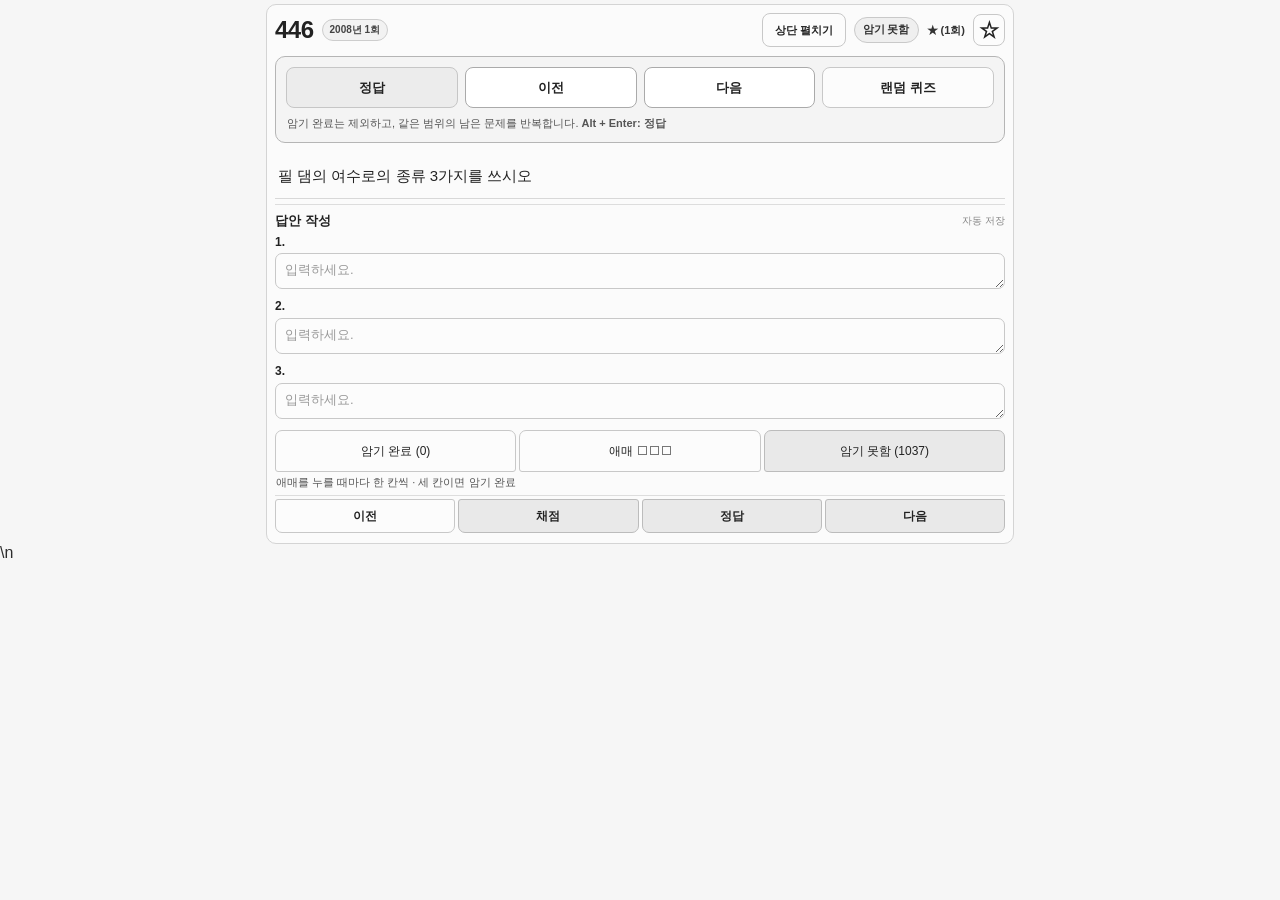
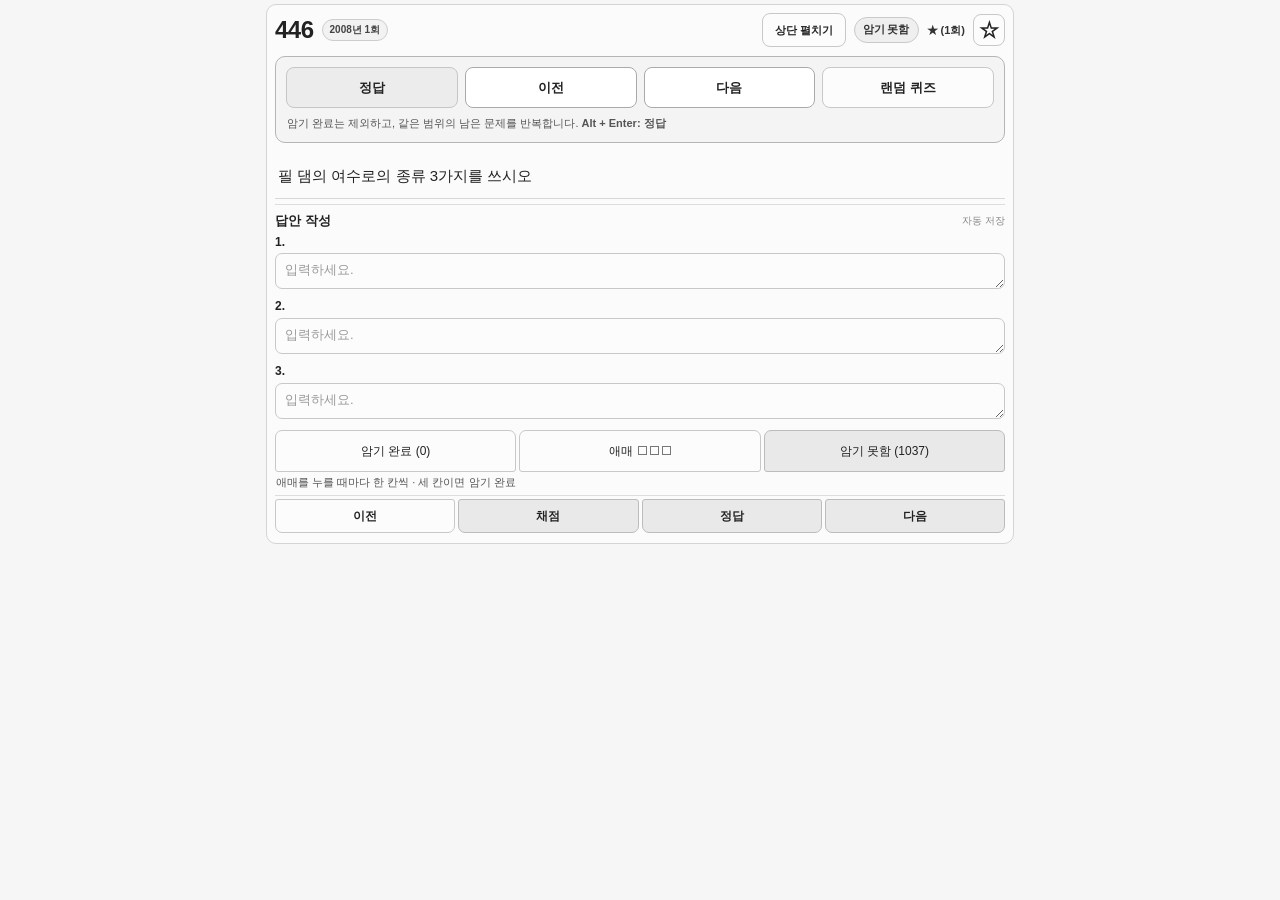
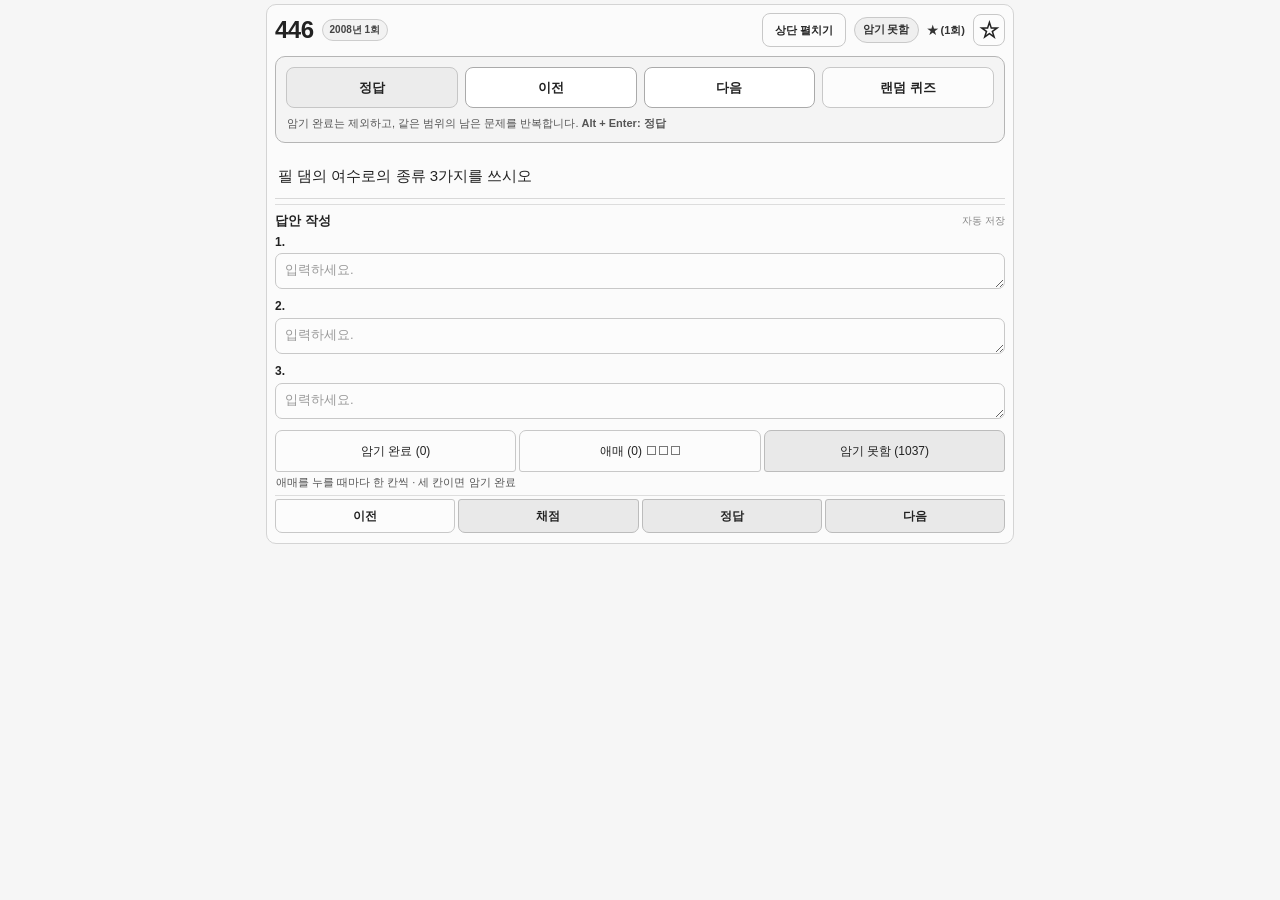
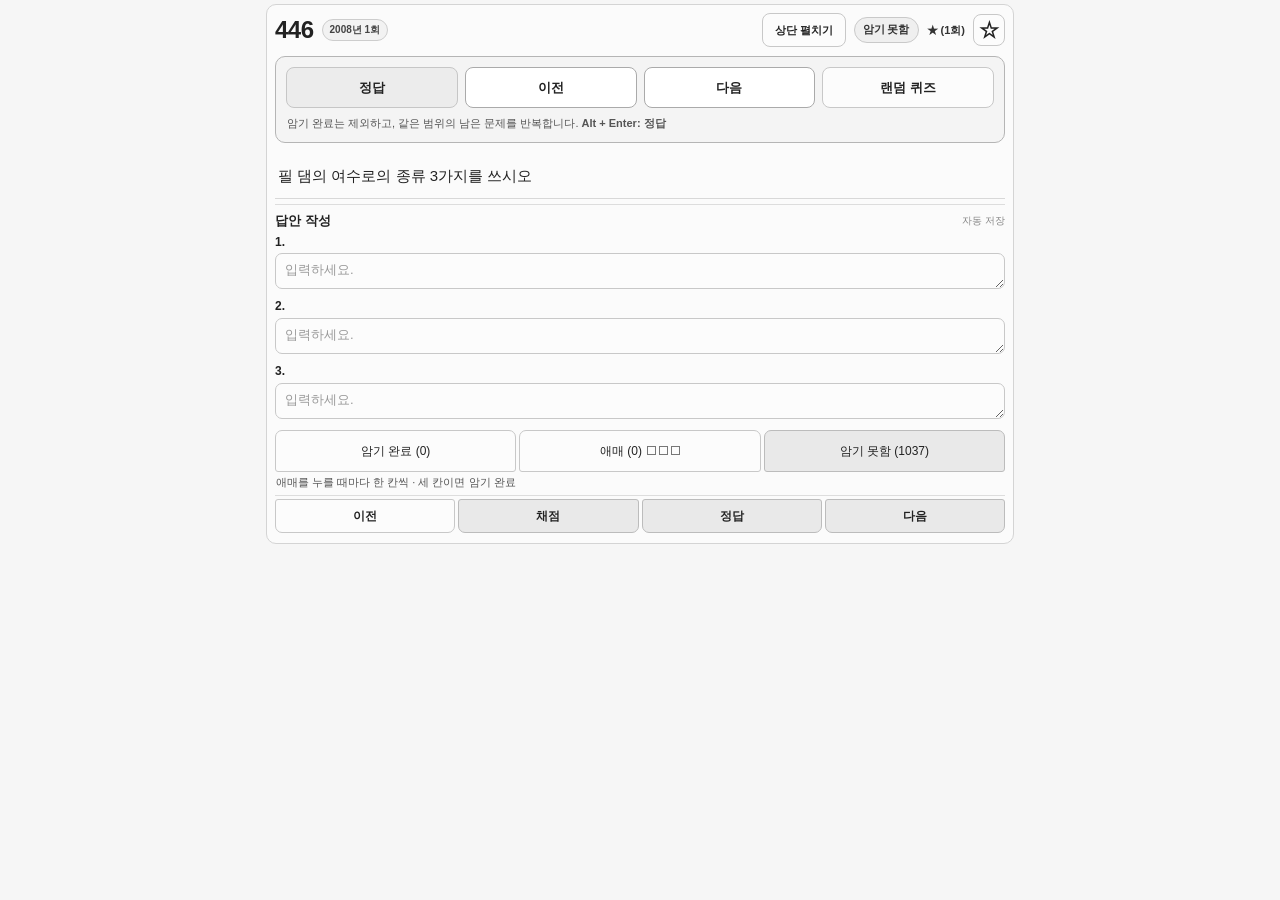
